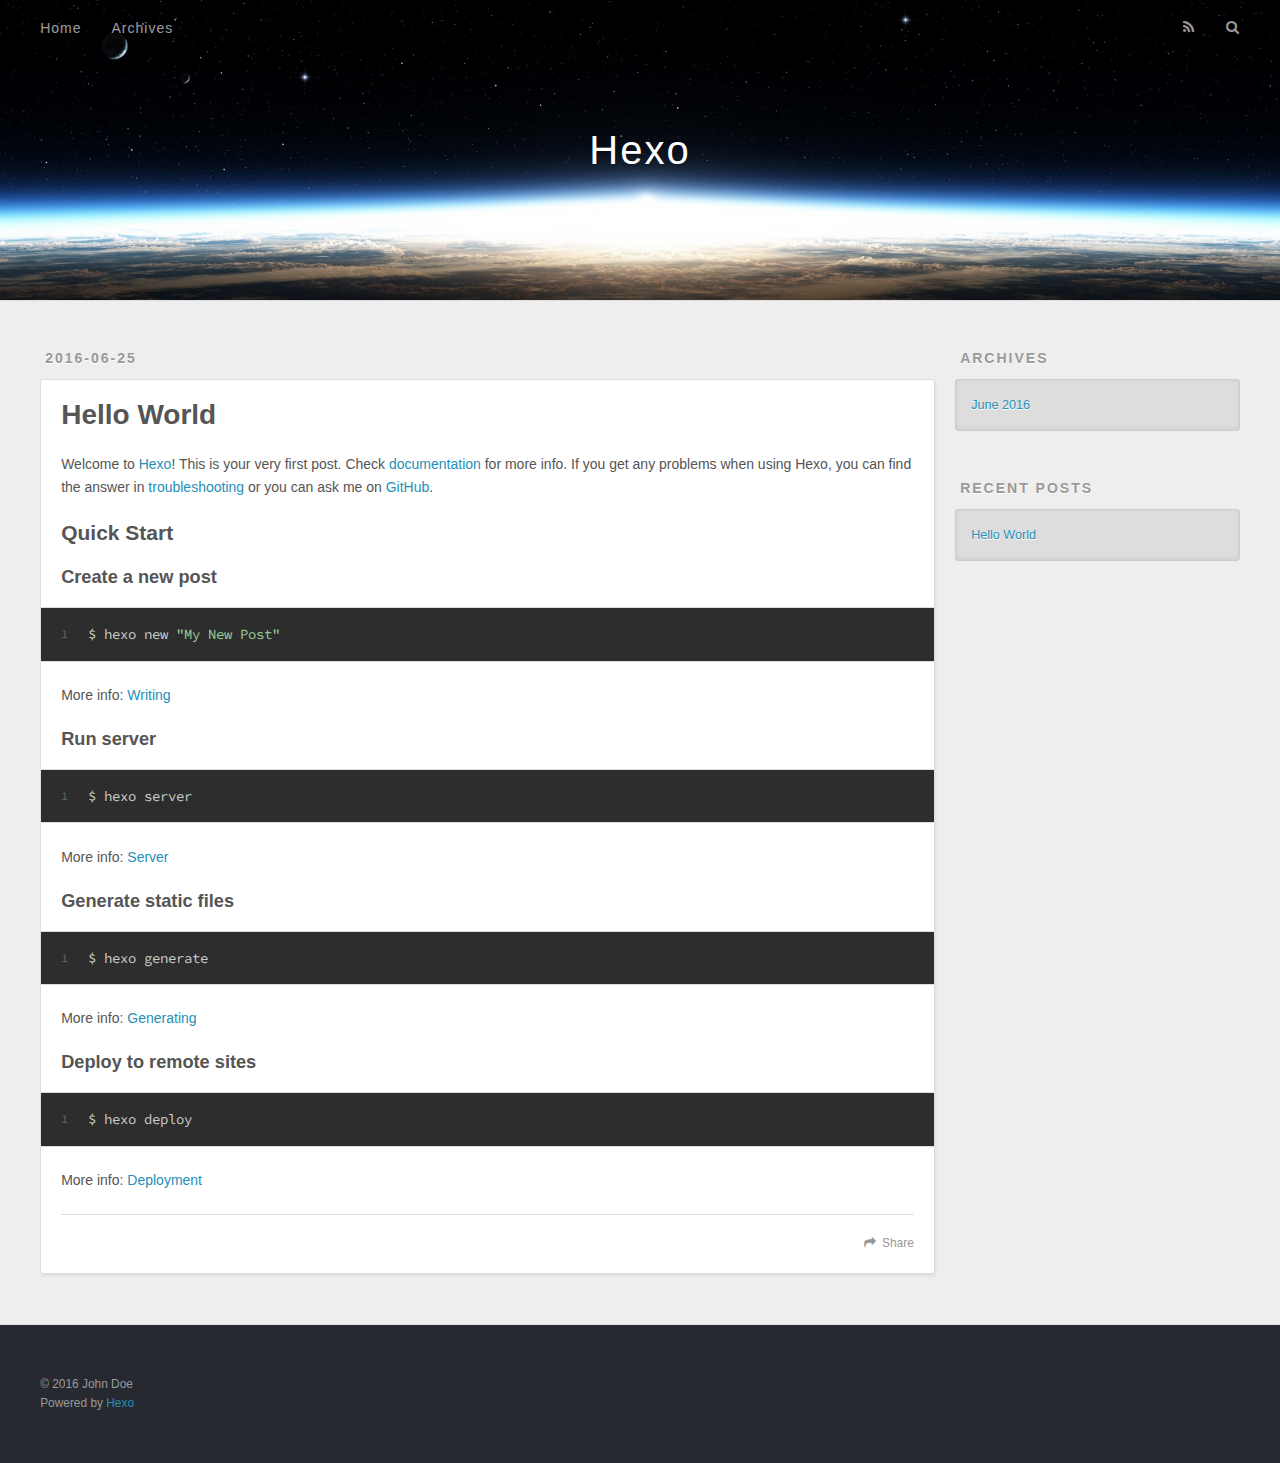
==== index.html @ 723fdaca "Site updated: 2016-07-12 15:46:30" ====
<!DOCTYPE html>
<html>
<head>
  <meta charset="utf-8">
  
  <title>Hexo</title>
  <meta name="viewport" content="width=device-width, initial-scale=1, maximum-scale=1">
  <meta name="description">
<meta property="og:type" content="website">
<meta property="og:title" content="Hexo">
<meta property="og:url" content="http://yoursite.com/index.html">
<meta property="og:site_name" content="Hexo">
<meta property="og:description">
<meta name="twitter:card" content="summary">
<meta name="twitter:title" content="Hexo">
<meta name="twitter:description">
  
    <link rel="alternate" href="/atom.xml" title="Hexo" type="application/atom+xml">
  
  
    <link rel="icon" href="/favicon.png">
  
  
    <link href="//fonts.googleapis.com/css?family=Source+Code+Pro" rel="stylesheet" type="text/css">
  
  <link rel="stylesheet" href="/css/style.css">
  

</head>

<body>
  <div id="container">
    <div id="wrap">
      <header id="header">
  <div id="banner"></div>
  <div id="header-outer" class="outer">
    <div id="header-title" class="inner">
      <h1 id="logo-wrap">
        <a href="/" id="logo">Hexo</a>
      </h1>
      
    </div>
    <div id="header-inner" class="inner">
      <nav id="main-nav">
        <a id="main-nav-toggle" class="nav-icon"></a>
        
          <a class="main-nav-link" href="/">Home</a>
        
          <a class="main-nav-link" href="/archives">Archives</a>
        
      </nav>
      <nav id="sub-nav">
        
          <a id="nav-rss-link" class="nav-icon" href="/atom.xml" title="RSS Feed"></a>
        
        <a id="nav-search-btn" class="nav-icon" title="Search"></a>
      </nav>
      <div id="search-form-wrap">
        <form action="//google.com/search" method="get" accept-charset="UTF-8" class="search-form"><input type="search" name="q" results="0" class="search-form-input" placeholder="Search"><button type="submit" class="search-form-submit">&#xF002;</button><input type="hidden" name="sitesearch" value="http://yoursite.com"></form>
      </div>
    </div>
  </div>
</header>
      <div class="outer">
        <section id="main">
  
    <article id="post-hello-world" class="article article-type-post" itemscope itemprop="blogPost">
  <div class="article-meta">
    <a href="/2016/06/25/hello-world/" class="article-date">
  <time datetime="2016-06-25T06:55:18.816Z" itemprop="datePublished">2016-06-25</time>
</a>
    
  </div>
  <div class="article-inner">
    
    
      <header class="article-header">
        
  
    <h1 itemprop="name">
      <a class="article-title" href="/2016/06/25/hello-world/">Hello World</a>
    </h1>
  

      </header>
    
    <div class="article-entry" itemprop="articleBody">
      
        <p>Welcome to <a href="https://hexo.io/" target="_blank" rel="external">Hexo</a>! This is your very first post. Check <a href="https://hexo.io/docs/" target="_blank" rel="external">documentation</a> for more info. If you get any problems when using Hexo, you can find the answer in <a href="https://hexo.io/docs/troubleshooting.html" target="_blank" rel="external">troubleshooting</a> or you can ask me on <a href="https://github.com/hexojs/hexo/issues" target="_blank" rel="external">GitHub</a>.</p>
<h2 id="Quick-Start"><a href="#Quick-Start" class="headerlink" title="Quick Start"></a>Quick Start</h2><h3 id="Create-a-new-post"><a href="#Create-a-new-post" class="headerlink" title="Create a new post"></a>Create a new post</h3><figure class="highlight bash"><table><tr><td class="gutter"><pre><span class="line">1</span><br></pre></td><td class="code"><pre><span class="line">$ hexo new <span class="string">"My New Post"</span></span><br></pre></td></tr></table></figure>
<p>More info: <a href="https://hexo.io/docs/writing.html" target="_blank" rel="external">Writing</a></p>
<h3 id="Run-server"><a href="#Run-server" class="headerlink" title="Run server"></a>Run server</h3><figure class="highlight bash"><table><tr><td class="gutter"><pre><span class="line">1</span><br></pre></td><td class="code"><pre><span class="line">$ hexo server</span><br></pre></td></tr></table></figure>
<p>More info: <a href="https://hexo.io/docs/server.html" target="_blank" rel="external">Server</a></p>
<h3 id="Generate-static-files"><a href="#Generate-static-files" class="headerlink" title="Generate static files"></a>Generate static files</h3><figure class="highlight bash"><table><tr><td class="gutter"><pre><span class="line">1</span><br></pre></td><td class="code"><pre><span class="line">$ hexo generate</span><br></pre></td></tr></table></figure>
<p>More info: <a href="https://hexo.io/docs/generating.html" target="_blank" rel="external">Generating</a></p>
<h3 id="Deploy-to-remote-sites"><a href="#Deploy-to-remote-sites" class="headerlink" title="Deploy to remote sites"></a>Deploy to remote sites</h3><figure class="highlight bash"><table><tr><td class="gutter"><pre><span class="line">1</span><br></pre></td><td class="code"><pre><span class="line">$ hexo deploy</span><br></pre></td></tr></table></figure>
<p>More info: <a href="https://hexo.io/docs/deployment.html" target="_blank" rel="external">Deployment</a></p>

      
    </div>
    <footer class="article-footer">
      <a data-url="http://yoursite.com/2016/06/25/hello-world/" data-id="ciputbupt0000lswdv1ekcnm7" class="article-share-link">Share</a>
      
      
    </footer>
  </div>
  
</article>


  

</section>
        
          <aside id="sidebar">
  
    

  
    

  
    
  
    
  <div class="widget-wrap">
    <h3 class="widget-title">Archives</h3>
    <div class="widget">
      <ul class="archive-list"><li class="archive-list-item"><a class="archive-list-link" href="/archives/2016/06/">June 2016</a></li></ul>
    </div>
  </div>


  
    
  <div class="widget-wrap">
    <h3 class="widget-title">Recent Posts</h3>
    <div class="widget">
      <ul>
        
          <li>
            <a href="/2016/06/25/hello-world/">Hello World</a>
          </li>
        
      </ul>
    </div>
  </div>

  
</aside>
        
      </div>
      <footer id="footer">
  
  <div class="outer">
    <div id="footer-info" class="inner">
      &copy; 2016 John Doe<br>
      Powered by <a href="http://hexo.io/" target="_blank">Hexo</a>
    </div>
  </div>
</footer>
    </div>
    <nav id="mobile-nav">
  
    <a href="/" class="mobile-nav-link">Home</a>
  
    <a href="/archives" class="mobile-nav-link">Archives</a>
  
</nav>
    

<script src="//ajax.googleapis.com/ajax/libs/jquery/2.0.3/jquery.min.js"></script>


  <link rel="stylesheet" href="/fancybox/jquery.fancybox.css">
  <script src="/fancybox/jquery.fancybox.pack.js"></script>


<script src="/js/script.js"></script>

  </div>
</body>
</html>
---- css/style.css ----
body {
  width: 100%;
}
body:before,
body:after {
  content: "";
  display: table;
}
body:after {
  clear: both;
}
html,
body,
div,
span,
applet,
object,
iframe,
h1,
h2,
h3,
h4,
h5,
h6,
p,
blockquote,
pre,
a,
abbr,
acronym,
address,
big,
cite,
code,
del,
dfn,
em,
img,
ins,
kbd,
q,
s,
samp,
small,
strike,
strong,
sub,
sup,
tt,
var,
dl,
dt,
dd,
ol,
ul,
li,
fieldset,
form,
label,
legend,
table,
caption,
tbody,
tfoot,
thead,
tr,
th,
td {
  margin: 0;
  padding: 0;
  border: 0;
  outline: 0;
  font-weight: inherit;
  font-style: inherit;
  font-family: inherit;
  font-size: 100%;
  vertical-align: baseline;
}
body {
  line-height: 1;
  color: #000;
  background: #fff;
}
ol,
ul {
  list-style: none;
}
table {
  border-collapse: separate;
  border-spacing: 0;
  vertical-align: middle;
}
caption,
th,
td {
  text-align: left;
  font-weight: normal;
  vertical-align: middle;
}
a img {
  border: none;
}
input,
button {
  margin: 0;
  padding: 0;
}
input::-moz-focus-inner,
button::-moz-focus-inner {
  border: 0;
  padding: 0;
}
@font-face {
  font-family: FontAwesome;
  font-style: normal;
  font-weight: normal;
  src: url("fonts/fontawesome-webfont.eot?v=#4.0.3");
  src: url("fonts/fontawesome-webfont.eot?#iefix&v=#4.0.3") format("embedded-opentype"), url("fonts/fontawesome-webfont.woff?v=#4.0.3") format("woff"), url("fonts/fontawesome-webfont.ttf?v=#4.0.3") format("truetype"), url("fonts/fontawesome-webfont.svg#fontawesomeregular?v=#4.0.3") format("svg");
}
html,
body,
#container {
  height: 100%;
}
body {
  background: #eee;
  font: 14px "Helvetica Neue", Helvetica, Arial, sans-serif;
  -webkit-text-size-adjust: 100%;
}
.outer {
  max-width: 1220px;
  margin: 0 auto;
  padding: 0 20px;
}
.outer:before,
.outer:after {
  content: "";
  display: table;
}
.outer:after {
  clear: both;
}
.inner {
  display: inline;
  float: left;
  width: 98.33333333333333%;
  margin: 0 0.833333333333333%;
}
.left,
.alignleft {
  float: left;
}
.right,
.alignright {
  float: right;
}
.clear {
  clear: both;
}
#container {
  position: relative;
}
.mobile-nav-on {
  overflow: hidden;
}
#wrap {
  height: 100%;
  width: 100%;
  position: absolute;
  top: 0;
  left: 0;
  -webkit-transition: 0.2s ease-out;
  -moz-transition: 0.2s ease-out;
  -ms-transition: 0.2s ease-out;
  transition: 0.2s ease-out;
  z-index: 1;
  background: #eee;
}
.mobile-nav-on #wrap {
  left: 280px;
}
@media screen and (min-width: 768px) {
  #main {
    display: inline;
    float: left;
    width: 73.33333333333333%;
    margin: 0 0.833333333333333%;
  }
}
.article-date,
.article-category-link,
.archive-year,
.widget-title {
  text-decoration: none;
  text-transform: uppercase;
  letter-spacing: 2px;
  color: #999;
  margin-bottom: 1em;
  margin-left: 5px;
  line-height: 1em;
  text-shadow: 0 1px #fff;
  font-weight: bold;
}
.article-inner,
.archive-article-inner {
  background: #fff;
  -webkit-box-shadow: 1px 2px 3px #ddd;
  box-shadow: 1px 2px 3px #ddd;
  border: 1px solid #ddd;
  -webkit-border-radius: 3px;
  border-radius: 3px;
}
.article-entry h1,
.widget h1 {
  font-size: 2em;
}
.article-entry h2,
.widget h2 {
  font-size: 1.5em;
}
.article-entry h3,
.widget h3 {
  font-size: 1.3em;
}
.article-entry h4,
.widget h4 {
  font-size: 1.2em;
}
.article-entry h5,
.widget h5 {
  font-size: 1em;
}
.article-entry h6,
.widget h6 {
  font-size: 1em;
  color: #999;
}
.article-entry hr,
.widget hr {
  border: 1px dashed #ddd;
}
.article-entry strong,
.widget strong {
  font-weight: bold;
}
.article-entry em,
.widget em,
.article-entry cite,
.widget cite {
  font-style: italic;
}
.article-entry sup,
.widget sup,
.article-entry sub,
.widget sub {
  font-size: 0.75em;
  line-height: 0;
  position: relative;
  vertical-align: baseline;
}
.article-entry sup,
.widget sup {
  top: -0.5em;
}
.article-entry sub,
.widget sub {
  bottom: -0.2em;
}
.article-entry small,
.widget small {
  font-size: 0.85em;
}
.article-entry acronym,
.widget acronym,
.article-entry abbr,
.widget abbr {
  border-bottom: 1px dotted;
}
.article-entry ul,
.widget ul,
.article-entry ol,
.widget ol,
.article-entry dl,
.widget dl {
  margin: 0 20px;
  line-height: 1.6em;
}
.article-entry ul ul,
.widget ul ul,
.article-entry ol ul,
.widget ol ul,
.article-entry ul ol,
.widget ul ol,
.article-entry ol ol,
.widget ol ol {
  margin-top: 0;
  margin-bottom: 0;
}
.article-entry ul,
.widget ul {
  list-style: disc;
}
.article-entry ol,
.widget ol {
  list-style: decimal;
}
.article-entry dt,
.widget dt {
  font-weight: bold;
}
#header {
  height: 300px;
  position: relative;
  border-bottom: 1px solid #ddd;
}
#header:before,
#header:after {
  content: "";
  position: absolute;
  left: 0;
  right: 0;
  height: 40px;
}
#header:before {
  top: 0;
  background: -webkit-linear-gradient(rgba(0,0,0,0.2), transparent);
  background: -moz-linear-gradient(rgba(0,0,0,0.2), transparent);
  background: -ms-linear-gradient(rgba(0,0,0,0.2), transparent);
  background: linear-gradient(rgba(0,0,0,0.2), transparent);
}
#header:after {
  bottom: 0;
  background: -webkit-linear-gradient(transparent, rgba(0,0,0,0.2));
  background: -moz-linear-gradient(transparent, rgba(0,0,0,0.2));
  background: -ms-linear-gradient(transparent, rgba(0,0,0,0.2));
  background: linear-gradient(transparent, rgba(0,0,0,0.2));
}
#header-outer {
  height: 100%;
  position: relative;
}
#header-inner {
  position: relative;
  overflow: hidden;
}
#banner {
  position: absolute;
  top: 0;
  left: 0;
  width: 100%;
  height: 100%;
  background: url("images/banner.jpg") center #000;
  -webkit-background-size: cover;
  -moz-background-size: cover;
  background-size: cover;
  z-index: -1;
}
#header-title {
  text-align: center;
  height: 40px;
  position: absolute;
  top: 50%;
  left: 0;
  margin-top: -20px;
}
#logo,
#subtitle {
  text-decoration: none;
  color: #fff;
  font-weight: 300;
  text-shadow: 0 1px 4px rgba(0,0,0,0.3);
}
#logo {
  font-size: 40px;
  line-height: 40px;
  letter-spacing: 2px;
}
#subtitle {
  font-size: 16px;
  line-height: 16px;
  letter-spacing: 1px;
}
#subtitle-wrap {
  margin-top: 16px;
}
#main-nav {
  float: left;
  margin-left: -15px;
}
.nav-icon,
.main-nav-link {
  float: left;
  color: #fff;
  opacity: 0.6;
  text-decoration: none;
  text-shadow: 0 1px rgba(0,0,0,0.2);
  -webkit-transition: opacity 0.2s;
  -moz-transition: opacity 0.2s;
  -ms-transition: opacity 0.2s;
  transition: opacity 0.2s;
  display: block;
  padding: 20px 15px;
}
.nav-icon:hover,
.main-nav-link:hover {
  opacity: 1;
}
.nav-icon {
  font-family: FontAwesome;
  text-align: center;
  font-size: 14px;
  width: 14px;
  height: 14px;
  padding: 20px 15px;
  position: relative;
  cursor: pointer;
}
.main-nav-link {
  font-weight: 300;
  letter-spacing: 1px;
}
@media screen and (max-width: 479px) {
  .main-nav-link {
    display: none;
  }
}
#main-nav-toggle {
  display: none;
}
#main-nav-toggle:before {
  content: "\f0c9";
}
@media screen and (max-width: 479px) {
  #main-nav-toggle {
    display: block;
  }
}
#sub-nav {
  float: right;
  margin-right: -15px;
}
#nav-rss-link:before {
  content: "\f09e";
}
#nav-search-btn:before {
  content: "\f002";
}
#search-form-wrap {
  position: absolute;
  top: 15px;
  width: 150px;
  height: 30px;
  right: -150px;
  opacity: 0;
  -webkit-transition: 0.2s ease-out;
  -moz-transition: 0.2s ease-out;
  -ms-transition: 0.2s ease-out;
  transition: 0.2s ease-out;
}
#search-form-wrap.on {
  opacity: 1;
  right: 0;
}
@media screen and (max-width: 479px) {
  #search-form-wrap {
    width: 100%;
    right: -100%;
  }
}
.search-form {
  position: absolute;
  top: 0;
  left: 0;
  right: 0;
  background: #fff;
  padding: 5px 15px;
  -webkit-border-radius: 15px;
  border-radius: 15px;
  -webkit-box-shadow: 0 0 10px rgba(0,0,0,0.3);
  box-shadow: 0 0 10px rgba(0,0,0,0.3);
}
.search-form-input {
  border: none;
  background: none;
  color: #555;
  width: 100%;
  font: 13px "Helvetica Neue", Helvetica, Arial, sans-serif;
  outline: none;
}
.search-form-input::-webkit-search-results-decoration,
.search-form-input::-webkit-search-cancel-button {
  -webkit-appearance: none;
}
.search-form-submit {
  position: absolute;
  top: 50%;
  right: 10px;
  margin-top: -7px;
  font: 13px FontAwesome;
  border: none;
  background: none;
  color: #bbb;
  cursor: pointer;
}
.search-form-submit:hover,
.search-form-submit:focus {
  color: #777;
}
.article {
  margin: 50px 0;
}
.article-inner {
  overflow: hidden;
}
.article-meta:before,
.article-meta:after {
  content: "";
  display: table;
}
.article-meta:after {
  clear: both;
}
.article-date {
  float: left;
}
.article-category {
  float: left;
  line-height: 1em;
  color: #ccc;
  text-shadow: 0 1px #fff;
  margin-left: 8px;
}
.article-category:before {
  content: "\2022";
}
.article-category-link {
  margin: 0 12px 1em;
}
.article-header {
  padding: 20px 20px 0;
}
.article-title {
  text-decoration: none;
  font-size: 2em;
  font-weight: bold;
  color: #555;
  line-height: 1.1em;
  -webkit-transition: color 0.2s;
  -moz-transition: color 0.2s;
  -ms-transition: color 0.2s;
  transition: color 0.2s;
}
a.article-title:hover {
  color: #258fb8;
}
.article-entry {
  color: #555;
  padding: 0 20px;
}
.article-entry:before,
.article-entry:after {
  content: "";
  display: table;
}
.article-entry:after {
  clear: both;
}
.article-entry p,
.article-entry table {
  line-height: 1.6em;
  margin: 1.6em 0;
}
.article-entry h1,
.article-entry h2,
.article-entry h3,
.article-entry h4,
.article-entry h5,
.article-entry h6 {
  font-weight: bold;
}
.article-entry h1,
.article-entry h2,
.article-entry h3,
.article-entry h4,
.article-entry h5,
.article-entry h6 {
  line-height: 1.1em;
  margin: 1.1em 0;
}
.article-entry a {
  color: #258fb8;
  text-decoration: none;
}
.article-entry a:hover {
  text-decoration: underline;
}
.article-entry ul,
.article-entry ol,
.article-entry dl {
  margin-top: 1.6em;
  margin-bottom: 1.6em;
}
.article-entry img,
.article-entry video {
  max-width: 100%;
  height: auto;
  display: block;
  margin: auto;
}
.article-entry iframe {
  border: none;
}
.article-entry table {
  width: 100%;
  border-collapse: collapse;
  border-spacing: 0;
}
.article-entry th {
  font-weight: bold;
  border-bottom: 3px solid #ddd;
  padding-bottom: 0.5em;
}
.article-entry td {
  border-bottom: 1px solid #ddd;
  padding: 10px 0;
}
.article-entry blockquote {
  font-family: Georgia, "Times New Roman", serif;
  font-size: 1.4em;
  margin: 1.6em 20px;
  text-align: center;
}
.article-entry blockquote footer {
  font-size: 14px;
  margin: 1.6em 0;
  font-family: "Helvetica Neue", Helvetica, Arial, sans-serif;
}
.article-entry blockquote footer cite:before {
  content: "—";
  padding: 0 0.5em;
}
.article-entry .pullquote {
  text-align: left;
  width: 45%;
  margin: 0;
}
.article-entry .pullquote.left {
  margin-left: 0.5em;
  margin-right: 1em;
}
.article-entry .pullquote.right {
  margin-right: 0.5em;
  margin-left: 1em;
}
.article-entry .caption {
  color: #999;
  display: block;
  font-size: 0.9em;
  margin-top: 0.5em;
  position: relative;
  text-align: center;
}
.article-entry .video-container {
  position: relative;
  padding-top: 56.25%;
  height: 0;
  overflow: hidden;
}
.article-entry .video-container iframe,
.article-entry .video-container object,
.article-entry .video-container embed {
  position: absolute;
  top: 0;
  left: 0;
  width: 100%;
  height: 100%;
  margin-top: 0;
}
.article-more-link a {
  display: inline-block;
  line-height: 1em;
  padding: 6px 15px;
  -webkit-border-radius: 15px;
  border-radius: 15px;
  background: #eee;
  color: #999;
  text-shadow: 0 1px #fff;
  text-decoration: none;
}
.article-more-link a:hover {
  background: #258fb8;
  color: #fff;
  text-decoration: none;
  text-shadow: 0 1px #1e7293;
}
.article-footer {
  font-size: 0.85em;
  line-height: 1.6em;
  border-top: 1px solid #ddd;
  padding-top: 1.6em;
  margin: 0 20px 20px;
}
.article-footer:before,
.article-footer:after {
  content: "";
  display: table;
}
.article-footer:after {
  clear: both;
}
.article-footer a {
  color: #999;
  text-decoration: none;
}
.article-footer a:hover {
  color: #555;
}
.article-tag-list-item {
  float: left;
  margin-right: 10px;
}
.article-tag-list-link:before {
  content: "#";
}
.article-comment-link {
  float: right;
}
.article-comment-link:before {
  content: "\f075";
  font-family: FontAwesome;
  padding-right: 8px;
}
.article-share-link {
  cursor: pointer;
  float: right;
  margin-left: 20px;
}
.article-share-link:before {
  content: "\f064";
  font-family: FontAwesome;
  padding-right: 6px;
}
#article-nav {
  position: relative;
}
#article-nav:before,
#article-nav:after {
  content: "";
  display: table;
}
#article-nav:after {
  clear: both;
}
@media screen and (min-width: 768px) {
  #article-nav {
    margin: 50px 0;
  }
  #article-nav:before {
    width: 8px;
    height: 8px;
    position: absolute;
    top: 50%;
    left: 50%;
    margin-top: -4px;
    margin-left: -4px;
    content: "";
    -webkit-border-radius: 50%;
    border-radius: 50%;
    background: #ddd;
    -webkit-box-shadow: 0 1px 2px #fff;
    box-shadow: 0 1px 2px #fff;
  }
}
.article-nav-link-wrap {
  text-decoration: none;
  text-shadow: 0 1px #fff;
  color: #999;
  -webkit-box-sizing: border-box;
  -moz-box-sizing: border-box;
  box-sizing: border-box;
  margin-top: 50px;
  text-align: center;
  display: block;
}
.article-nav-link-wrap:hover {
  color: #555;
}
@media screen and (min-width: 768px) {
  .article-nav-link-wrap {
    width: 50%;
    margin-top: 0;
  }
}
@media screen and (min-width: 768px) {
  #article-nav-newer {
    float: left;
    text-align: right;
    padding-right: 20px;
  }
}
@media screen and (min-width: 768px) {
  #article-nav-older {
    float: right;
    text-align: left;
    padding-left: 20px;
  }
}
.article-nav-caption {
  text-transform: uppercase;
  letter-spacing: 2px;
  color: #ddd;
  line-height: 1em;
  font-weight: bold;
}
#article-nav-newer .article-nav-caption {
  margin-right: -2px;
}
.article-nav-title {
  font-size: 0.85em;
  line-height: 1.6em;
  margin-top: 0.5em;
}
.article-share-box {
  position: absolute;
  display: none;
  background: #fff;
  -webkit-box-shadow: 1px 2px 10px rgba(0,0,0,0.2);
  box-shadow: 1px 2px 10px rgba(0,0,0,0.2);
  -webkit-border-radius: 3px;
  border-radius: 3px;
  margin-left: -145px;
  overflow: hidden;
  z-index: 1;
}
.article-share-box.on {
  display: block;
}
.article-share-input {
  width: 100%;
  background: none;
  -webkit-box-sizing: border-box;
  -moz-box-sizing: border-box;
  box-sizing: border-box;
  font: 14px "Helvetica Neue", Helvetica, Arial, sans-serif;
  padding: 0 15px;
  color: #555;
  outline: none;
  border: 1px solid #ddd;
  -webkit-border-radius: 3px 3px 0 0;
  border-radius: 3px 3px 0 0;
  height: 36px;
  line-height: 36px;
}
.article-share-links {
  background: #eee;
}
.article-share-links:before,
.article-share-links:after {
  content: "";
  display: table;
}
.article-share-links:after {
  clear: both;
}
.article-share-twitter,
.article-share-facebook,
.article-share-pinterest,
.article-share-google {
  width: 50px;
  height: 36px;
  display: block;
  float: left;
  position: relative;
  color: #999;
  text-shadow: 0 1px #fff;
}
.article-share-twitter:before,
.article-share-facebook:before,
.article-share-pinterest:before,
.article-share-google:before {
  font-size: 20px;
  font-family: FontAwesome;
  width: 20px;
  height: 20px;
  position: absolute;
  top: 50%;
  left: 50%;
  margin-top: -10px;
  margin-left: -10px;
  text-align: center;
}
.article-share-twitter:hover,
.article-share-facebook:hover,
.article-share-pinterest:hover,
.article-share-google:hover {
  color: #fff;
}
.article-share-twitter:before {
  content: "\f099";
}
.article-share-twitter:hover {
  background: #00aced;
  text-shadow: 0 1px #008abe;
}
.article-share-facebook:before {
  content: "\f09a";
}
.article-share-facebook:hover {
  background: #3b5998;
  text-shadow: 0 1px #2f477a;
}
.article-share-pinterest:before {
  content: "\f0d2";
}
.article-share-pinterest:hover {
  background: #cb2027;
  text-shadow: 0 1px #a21a1f;
}
.article-share-google:before {
  content: "\f0d5";
}
.article-share-google:hover {
  background: #dd4b39;
  text-shadow: 0 1px #be3221;
}
.article-gallery {
  background: #000;
  position: relative;
}
.article-gallery-photos {
  position: relative;
  overflow: hidden;
}
.article-gallery-img {
  display: none;
  max-width: 100%;
}
.article-gallery-img:first-child {
  display: block;
}
.article-gallery-img.loaded {
  position: absolute;
  display: block;
}
.article-gallery-img img {
  display: block;
  max-width: 100%;
  margin: 0 auto;
}
#comments {
  background: #fff;
  -webkit-box-shadow: 1px 2px 3px #ddd;
  box-shadow: 1px 2px 3px #ddd;
  padding: 20px;
  border: 1px solid #ddd;
  -webkit-border-radius: 3px;
  border-radius: 3px;
  margin: 50px 0;
}
#comments a {
  color: #258fb8;
}
.archives-wrap {
  margin: 50px 0;
}
.archives:before,
.archives:after {
  content: "";
  display: table;
}
.archives:after {
  clear: both;
}
.archive-year-wrap {
  margin-bottom: 1em;
}
.archives {
  -webkit-column-gap: 10px;
  -moz-column-gap: 10px;
  column-gap: 10px;
}
@media screen and (min-width: 480px) and (max-width: 767px) {
  .archives {
    -webkit-column-count: 2;
    -moz-column-count: 2;
    column-count: 2;
  }
}
@media screen and (min-width: 768px) {
  .archives {
    -webkit-column-count: 3;
    -moz-column-count: 3;
    column-count: 3;
  }
}
.archive-article {
  -webkit-column-break-inside: avoid;
  page-break-inside: avoid;
  overflow: hidden;
  break-inside: avoid-column;
}
.archive-article-inner {
  padding: 10px;
  margin-bottom: 15px;
}
.archive-article-title {
  text-decoration: none;
  font-weight: bold;
  color: #555;
  -webkit-transition: color 0.2s;
  -moz-transition: color 0.2s;
  -ms-transition: color 0.2s;
  transition: color 0.2s;
  line-height: 1.6em;
}
.archive-article-title:hover {
  color: #258fb8;
}
.archive-article-footer {
  margin-top: 1em;
}
.archive-article-date {
  color: #999;
  text-decoration: none;
  font-size: 0.85em;
  line-height: 1em;
  margin-bottom: 0.5em;
  display: block;
}
#page-nav {
  margin: 50px auto;
  background: #fff;
  -webkit-box-shadow: 1px 2px 3px #ddd;
  box-shadow: 1px 2px 3px #ddd;
  border: 1px solid #ddd;
  -webkit-border-radius: 3px;
  border-radius: 3px;
  text-align: center;
  color: #999;
  overflow: hidden;
}
#page-nav:before,
#page-nav:after {
  content: "";
  display: table;
}
#page-nav:after {
  clear: both;
}
#page-nav a,
#page-nav span {
  padding: 10px 20px;
  line-height: 1;
  height: 2ex;
}
#page-nav a {
  color: #999;
  text-decoration: none;
}
#page-nav a:hover {
  background: #999;
  color: #fff;
}
#page-nav .prev {
  float: left;
}
#page-nav .next {
  float: right;
}
#page-nav .page-number {
  display: inline-block;
}
@media screen and (max-width: 479px) {
  #page-nav .page-number {
    display: none;
  }
}
#page-nav .current {
  color: #555;
  font-weight: bold;
}
#page-nav .space {
  color: #ddd;
}
#footer {
  background: #262a30;
  padding: 50px 0;
  border-top: 1px solid #ddd;
  color: #999;
}
#footer a {
  color: #258fb8;
  text-decoration: none;
}
#footer a:hover {
  text-decoration: underline;
}
#footer-info {
  line-height: 1.6em;
  font-size: 0.85em;
}
.article-entry pre,
.article-entry .highlight {
  background: #2d2d2d;
  margin: 0 -20px;
  padding: 15px 20px;
  border-style: solid;
  border-color: #ddd;
  border-width: 1px 0;
  overflow: auto;
  color: #ccc;
  line-height: 22.400000000000002px;
}
.article-entry .highlight .gutter pre,
.article-entry .gist .gist-file .gist-data .line-numbers {
  color: #666;
  font-size: 0.85em;
}
.article-entry pre,
.article-entry code {
  font-family: "Source Code Pro", Consolas, Monaco, Menlo, Consolas, monospace;
}
.article-entry code {
  background: #eee;
  text-shadow: 0 1px #fff;
  padding: 0 0.3em;
}
.article-entry pre code {
  background: none;
  text-shadow: none;
  padding: 0;
}
.article-entry .highlight pre {
  border: none;
  margin: 0;
  padding: 0;
}
.article-entry .highlight table {
  margin: 0;
  width: auto;
}
.article-entry .highlight td {
  border: none;
  padding: 0;
}
.article-entry .highlight figcaption {
  font-size: 0.85em;
  color: #999;
  line-height: 1em;
  margin-bottom: 1em;
}
.article-entry .highlight figcaption:before,
.article-entry .highlight figcaption:after {
  content: "";
  display: table;
}
.article-entry .highlight figcaption:after {
  clear: both;
}
.article-entry .highlight figcaption a {
  float: right;
}
.article-entry .highlight .gutter pre {
  text-align: right;
  padding-right: 20px;
}
.article-entry .highlight .line {
  height: 22.400000000000002px;
}
.article-entry .highlight .line.marked {
  background: #515151;
}
.article-entry .gist {
  margin: 0 -20px;
  border-style: solid;
  border-color: #ddd;
  border-width: 1px 0;
  background: #2d2d2d;
  padding: 15px 20px 15px 0;
}
.article-entry .gist .gist-file {
  border: none;
  font-family: "Source Code Pro", Consolas, Monaco, Menlo, Consolas, monospace;
  margin: 0;
}
.article-entry .gist .gist-file .gist-data {
  background: none;
  border: none;
}
.article-entry .gist .gist-file .gist-data .line-numbers {
  background: none;
  border: none;
  padding: 0 20px 0 0;
}
.article-entry .gist .gist-file .gist-data .line-data {
  padding: 0 !important;
}
.article-entry .gist .gist-file .highlight {
  margin: 0;
  padding: 0;
  border: none;
}
.article-entry .gist .gist-file .gist-meta {
  background: #2d2d2d;
  color: #999;
  font: 0.85em "Helvetica Neue", Helvetica, Arial, sans-serif;
  text-shadow: 0 0;
  padding: 0;
  margin-top: 1em;
  margin-left: 20px;
}
.article-entry .gist .gist-file .gist-meta a {
  color: #258fb8;
  font-weight: normal;
}
.article-entry .gist .gist-file .gist-meta a:hover {
  text-decoration: underline;
}
pre .comment,
pre .title {
  color: #999;
}
pre .variable,
pre .attribute,
pre .tag,
pre .regexp,
pre .ruby .constant,
pre .xml .tag .title,
pre .xml .pi,
pre .xml .doctype,
pre .html .doctype,
pre .css .id,
pre .css .class,
pre .css .pseudo {
  color: #f2777a;
}
pre .number,
pre .preprocessor,
pre .built_in,
pre .literal,
pre .params,
pre .constant {
  color: #f99157;
}
pre .class,
pre .ruby .class .title,
pre .css .rules .attribute {
  color: #9c9;
}
pre .string,
pre .value,
pre .inheritance,
pre .header,
pre .ruby .symbol,
pre .xml .cdata {
  color: #9c9;
}
pre .css .hexcolor {
  color: #6cc;
}
pre .function,
pre .python .decorator,
pre .python .title,
pre .ruby .function .title,
pre .ruby .title .keyword,
pre .perl .sub,
pre .javascript .title,
pre .coffeescript .title {
  color: #69c;
}
pre .keyword,
pre .javascript .function {
  color: #c9c;
}
@media screen and (max-width: 479px) {
  #mobile-nav {
    position: absolute;
    top: 0;
    left: 0;
    width: 280px;
    height: 100%;
    background: #191919;
    border-right: 1px solid #fff;
  }
}
@media screen and (max-width: 479px) {
  .mobile-nav-link {
    display: block;
    color: #999;
    text-decoration: none;
    padding: 15px 20px;
    font-weight: bold;
  }
  .mobile-nav-link:hover {
    color: #fff;
  }
}
@media screen and (min-width: 768px) {
  #sidebar {
    display: inline;
    float: left;
    width: 23.333333333333332%;
    margin: 0 0.833333333333333%;
  }
}
.widget-wrap {
  margin: 50px 0;
}
.widget {
  color: #777;
  text-shadow: 0 1px #fff;
  background: #ddd;
  -webkit-box-shadow: 0 -1px 4px #ccc inset;
  box-shadow: 0 -1px 4px #ccc inset;
  border: 1px solid #ccc;
  padding: 15px;
  -webkit-border-radius: 3px;
  border-radius: 3px;
}
.widget a {
  color: #258fb8;
  text-decoration: none;
}
.widget a:hover {
  text-decoration: underline;
}
.widget ul ul,
.widget ol ul,
.widget dl ul,
.widget ul ol,
.widget ol ol,
.widget dl ol,
.widget ul dl,
.widget ol dl,
.widget dl dl {
  margin-left: 15px;
  list-style: disc;
}
.widget {
  line-height: 1.6em;
  word-wrap: break-word;
  font-size: 0.9em;
}
.widget ul,
.widget ol {
  list-style: none;
  margin: 0;
}
.widget ul ul,
.widget ol ul,
.widget ul ol,
.widget ol ol {
  margin: 0 20px;
}
.widget ul ul,
.widget ol ul {
  list-style: disc;
}
.widget ul ol,
.widget ol ol {
  list-style: decimal;
}
.category-list-count,
.tag-list-count,
.archive-list-count {
  padding-left: 5px;
  color: #999;
  font-size: 0.85em;
}
.category-list-count:before,
.tag-list-count:before,
.archive-list-count:before {
  content: "(";
}
.category-list-count:after,
.tag-list-count:after,
.archive-list-count:after {
  content: ")";
}
.tagcloud a {
  margin-right: 5px;
  display: inline-block;
}
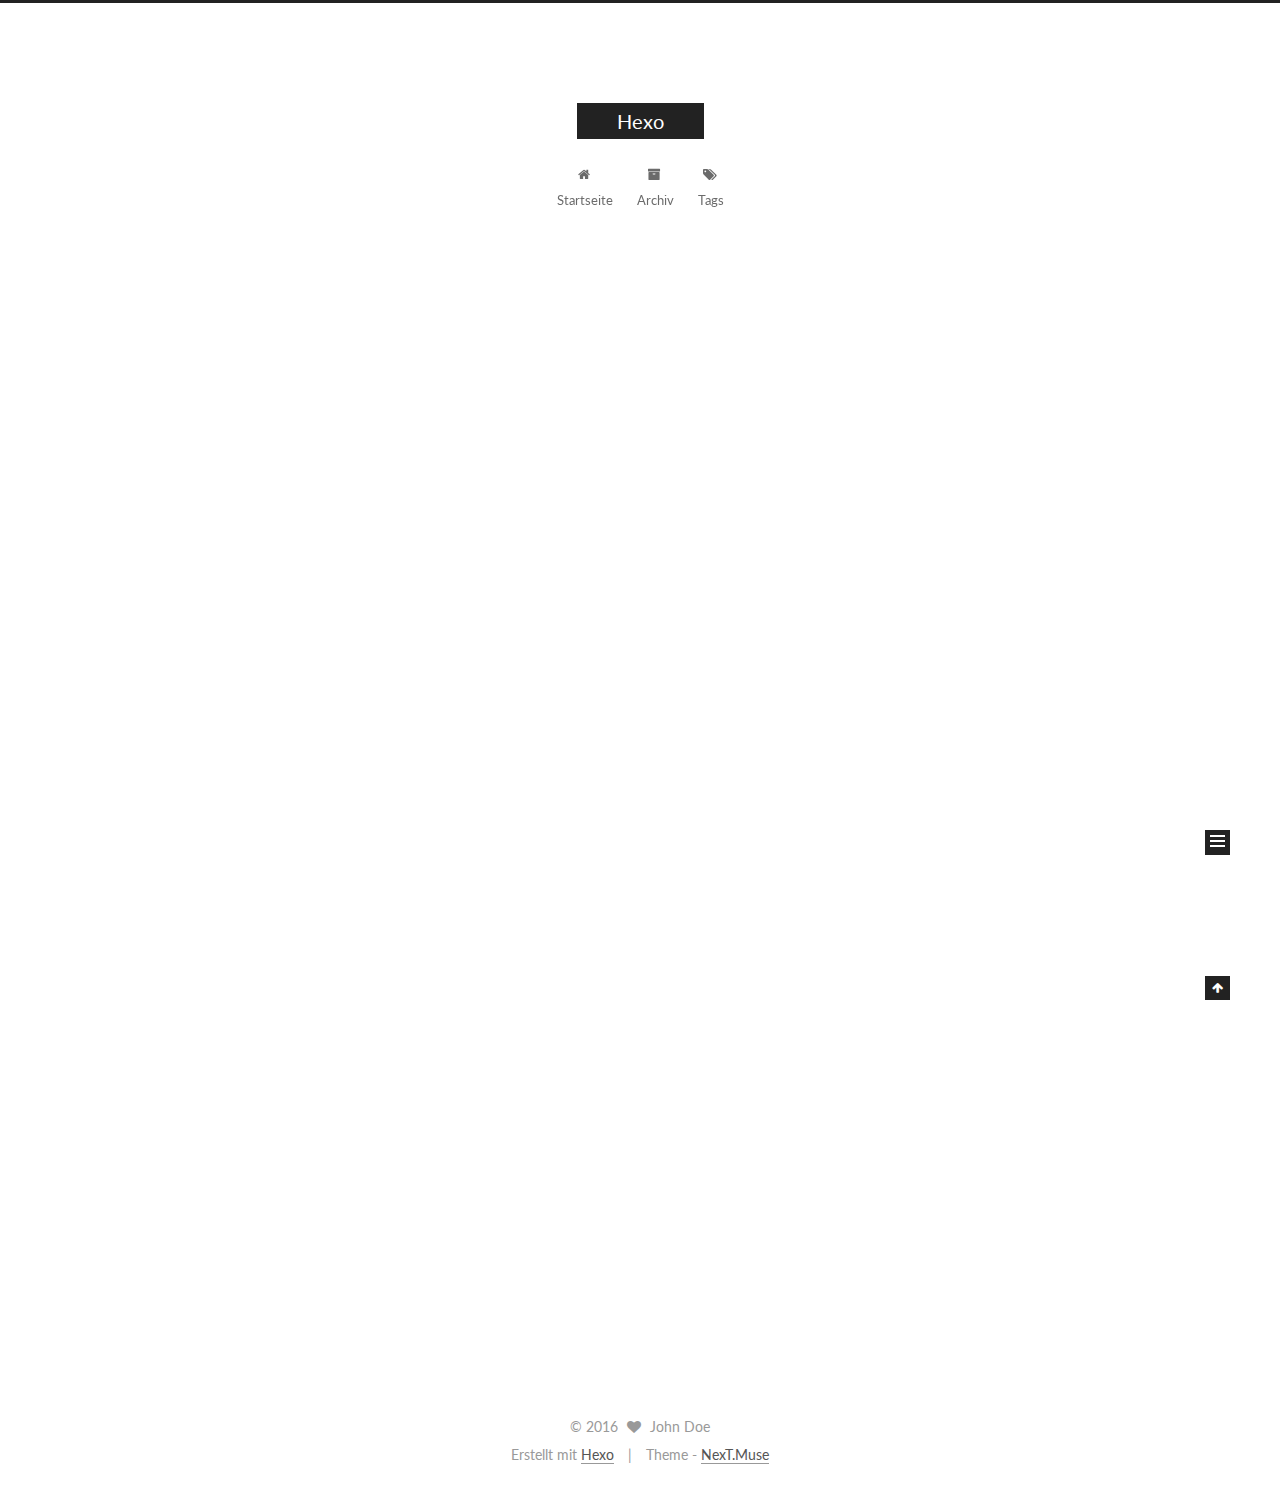
==== commit 5fb158bc: "Site updated: 2016-07-12 16:03:24" ====
--- a/index.html
+++ b/index.html
@@ -1,11 +1,90 @@
-<!DOCTYPE html>
-<html>
+<!doctype html>
+
+
+
+  
+
+
+<html class="theme-next muse use-motion">
 <head>
-  <meta charset="utf-8">
-  
-  <title>Hexo</title>
-  <meta name="viewport" content="width=device-width, initial-scale=1, maximum-scale=1">
-  <meta name="description">
+  <meta charset="UTF-8"/>
+<meta http-equiv="X-UA-Compatible" content="IE=edge,chrome=1" />
+<meta name="viewport" content="width=device-width, initial-scale=1, maximum-scale=1"/>
+
+
+
+<meta http-equiv="Cache-Control" content="no-transform" />
+<meta http-equiv="Cache-Control" content="no-siteapp" />
+
+
+
+
+
+
+
+
+
+
+
+
+  
+  
+  <link href="/vendors/fancybox/source/jquery.fancybox.css?v=2.1.5" rel="stylesheet" type="text/css" />
+
+
+
+
+  
+  
+  
+  
+
+  
+    
+    
+  
+
+  
+
+  
+
+  
+
+  
+
+  
+    
+    
+    <link href="//fonts.googleapis.com/css?family=Lato:300,300italic,400,400italic,700,700italic&subset=latin,latin-ext" rel="stylesheet" type="text/css">
+  
+
+
+
+
+
+
+<link href="/vendors/font-awesome/css/font-awesome.min.css?v=4.4.0" rel="stylesheet" type="text/css" />
+
+<link href="/css/main.css?v=5.0.1" rel="stylesheet" type="text/css" />
+
+
+  <meta name="keywords" content="Hexo, NexT" />
+
+
+
+
+
+
+
+
+  <link rel="shortcut icon" type="image/x-icon" href="/favicon.ico?v=5.0.1" />
+
+
+
+
+
+
+<meta name="description">
 <meta property="og:type" content="website">
 <meta property="og:title" content="Hexo">
 <meta property="og:url" content="http://yoursite.com/index.html">
@@ -14,79 +93,196 @@
 <meta name="twitter:card" content="summary">
 <meta name="twitter:title" content="Hexo">
 <meta name="twitter:description">
-  
-    <link rel="alternate" href="/atom.xml" title="Hexo" type="application/atom+xml">
-  
-  
-    <link rel="icon" href="/favicon.png">
-  
-  
-    <link href="//fonts.googleapis.com/css?family=Source+Code+Pro" rel="stylesheet" type="text/css">
-  
-  <link rel="stylesheet" href="/css/style.css">
-  
-
+
+
+
+<script type="text/javascript" id="hexo.configuration">
+  var NexT = window.NexT || {};
+  var CONFIG = {
+    scheme: 'Muse',
+    sidebar: {"position":"left","display":"post"},
+    fancybox: true,
+    motion: true,
+    duoshuo: {
+      userId: 0,
+      author: 'Author'
+    }
+  };
+</script>
+
+
+
+
+  <link rel="canonical" href="http://yoursite.com/"/>
+
+  <title> Hexo </title>
 </head>
 
-<body>
-  <div id="container">
-    <div id="wrap">
-      <header id="header">
-  <div id="banner"></div>
-  <div id="header-outer" class="outer">
-    <div id="header-title" class="inner">
-      <h1 id="logo-wrap">
-        <a href="/" id="logo">Hexo</a>
-      </h1>
-      
-    </div>
-    <div id="header-inner" class="inner">
-      <nav id="main-nav">
-        <a id="main-nav-toggle" class="nav-icon"></a>
-        
-          <a class="main-nav-link" href="/">Home</a>
-        
-          <a class="main-nav-link" href="/archives">Archives</a>
-        
-      </nav>
-      <nav id="sub-nav">
-        
-          <a id="nav-rss-link" class="nav-icon" href="/atom.xml" title="RSS Feed"></a>
-        
-        <a id="nav-search-btn" class="nav-icon" title="Search"></a>
-      </nav>
-      <div id="search-form-wrap">
-        <form action="//google.com/search" method="get" accept-charset="UTF-8" class="search-form"><input type="search" name="q" results="0" class="search-form-input" placeholder="Search"><button type="submit" class="search-form-submit">&#xF002;</button><input type="hidden" name="sitesearch" value="http://yoursite.com"></form>
-      </div>
-    </div>
+<body itemscope itemtype="http://schema.org/WebPage" lang="">
+
+  
+
+
+
+
+
+
+
+
+
+
+  
+  
+    
+  
+
+  <div class="container one-collumn sidebar-position-left 
+   page-home 
+ ">
+    <div class="headband"></div>
+
+    <header id="header" class="header" itemscope itemtype="http://schema.org/WPHeader">
+      <div class="header-inner"><div class="site-meta ">
+  
+
+  <div class="custom-logo-site-title">
+    <a href="/"  class="brand" rel="start">
+      <span class="logo-line-before"><i></i></span>
+      <span class="site-title">Hexo</span>
+      <span class="logo-line-after"><i></i></span>
+    </a>
   </div>
-</header>
-      <div class="outer">
-        <section id="main">
-  
-    <article id="post-hello-world" class="article article-type-post" itemscope itemprop="blogPost">
-  <div class="article-meta">
-    <a href="/2016/06/25/hello-world/" class="article-date">
-  <time datetime="2016-06-25T06:55:18.816Z" itemprop="datePublished">2016-06-25</time>
-</a>
-    
-  </div>
-  <div class="article-inner">
-    
-    
-      <header class="article-header">
-        
-  
-    <h1 itemprop="name">
-      <a class="article-title" href="/2016/06/25/hello-world/">Hello World</a>
-    </h1>
-  
-
+  <p class="site-subtitle"></p>
+</div>
+
+<div class="site-nav-toggle">
+  <button>
+    <span class="btn-bar"></span>
+    <span class="btn-bar"></span>
+    <span class="btn-bar"></span>
+  </button>
+</div>
+
+<nav class="site-nav">
+  
+
+  
+    <ul id="menu" class="menu">
+      
+        
+        <li class="menu-item menu-item-home">
+          <a href="/" rel="section">
+            
+              <i class="menu-item-icon fa fa-fw fa-home"></i> <br />
+            
+            Startseite
+          </a>
+        </li>
+      
+        
+        <li class="menu-item menu-item-archives">
+          <a href="/archives" rel="section">
+            
+              <i class="menu-item-icon fa fa-fw fa-archive"></i> <br />
+            
+            Archiv
+          </a>
+        </li>
+      
+        
+        <li class="menu-item menu-item-tags">
+          <a href="/tags" rel="section">
+            
+              <i class="menu-item-icon fa fa-fw fa-tags"></i> <br />
+            
+            Tags
+          </a>
+        </li>
+      
+
+      
+    </ul>
+  
+
+  
+</nav>
+
+ </div>
+    </header>
+
+    <main id="main" class="main">
+      <div class="main-inner">
+        <div class="content-wrap">
+          <div id="content" class="content">
+            
+  <section id="posts" class="posts-expand">
+    
+      
+
+  
+  
+
+  
+  
+  
+
+  <article class="post post-type-normal " itemscope itemtype="http://schema.org/Article">
+
+    
+      <header class="post-header">
+
+        
+        
+          <h1 class="post-title" itemprop="name headline">
+            
+            
+              
+                
+                <a class="post-title-link" href="/2016/06/25/hello-world/" itemprop="url">
+                  Hello World
+                </a>
+              
+            
+          </h1>
+        
+
+        <div class="post-meta">
+          <span class="post-time">
+            <span class="post-meta-item-icon">
+              <i class="fa fa-calendar-o"></i>
+            </span>
+            <span class="post-meta-item-text">Veröffentlicht am</span>
+            <time itemprop="dateCreated" datetime="2016-06-25T14:55:18+08:00" content="2016-06-25">
+              2016-06-25
+            </time>
+          </span>
+
+          
+
+          
+            
+          
+
+          
+
+          
+          
+
+          
+        </div>
       </header>
     
-    <div class="article-entry" itemprop="articleBody">
-      
-        <p>Welcome to <a href="https://hexo.io/" target="_blank" rel="external">Hexo</a>! This is your very first post. Check <a href="https://hexo.io/docs/" target="_blank" rel="external">documentation</a> for more info. If you get any problems when using Hexo, you can find the answer in <a href="https://hexo.io/docs/troubleshooting.html" target="_blank" rel="external">troubleshooting</a> or you can ask me on <a href="https://github.com/hexojs/hexo/issues" target="_blank" rel="external">GitHub</a>.</p>
+
+
+    <div class="post-body" itemprop="articleBody">
+
+      
+      
+
+      
+        
+          
+            <p>Welcome to <a href="https://hexo.io/" target="_blank" rel="external">Hexo</a>! This is your very first post. Check <a href="https://hexo.io/docs/" target="_blank" rel="external">documentation</a> for more info. If you get any problems when using Hexo, you can find the answer in <a href="https://hexo.io/docs/troubleshooting.html" target="_blank" rel="external">troubleshooting</a> or you can ask me on <a href="https://github.com/hexojs/hexo/issues" target="_blank" rel="external">GitHub</a>.</p>
 <h2 id="Quick-Start"><a href="#Quick-Start" class="headerlink" title="Quick Start"></a>Quick Start</h2><h3 id="Create-a-new-post"><a href="#Create-a-new-post" class="headerlink" title="Create a new post"></a>Create a new post</h3><figure class="highlight bash"><table><tr><td class="gutter"><pre><span class="line">1</span><br></pre></td><td class="code"><pre><span class="line">$ hexo new <span class="string">"My New Post"</span></span><br></pre></td></tr></table></figure>
 <p>More info: <a href="https://hexo.io/docs/writing.html" target="_blank" rel="external">Writing</a></p>
 <h3 id="Run-server"><a href="#Run-server" class="headerlink" title="Run server"></a>Run server</h3><figure class="highlight bash"><table><tr><td class="gutter"><pre><span class="line">1</span><br></pre></td><td class="code"><pre><span class="line">$ hexo server</span><br></pre></td></tr></table></figure>
@@ -96,88 +292,220 @@
 <h3 id="Deploy-to-remote-sites"><a href="#Deploy-to-remote-sites" class="headerlink" title="Deploy to remote sites"></a>Deploy to remote sites</h3><figure class="highlight bash"><table><tr><td class="gutter"><pre><span class="line">1</span><br></pre></td><td class="code"><pre><span class="line">$ hexo deploy</span><br></pre></td></tr></table></figure>
 <p>More info: <a href="https://hexo.io/docs/deployment.html" target="_blank" rel="external">Deployment</a></p>
 
+          
+        
       
     </div>
-    <footer class="article-footer">
-      <a data-url="http://yoursite.com/2016/06/25/hello-world/" data-id="ciputbupt0000lswdv1ekcnm7" class="article-share-link">Share</a>
-      
+
+    <div>
+      
+    </div>
+
+    <div>
+      
+    </div>
+
+    <footer class="post-footer">
+      
+
+      
+
+      
+      
+        <div class="post-eof"></div>
       
     </footer>
-  </div>
-  
-</article>
-
-
-  
-
-</section>
-        
-          <aside id="sidebar">
-  
-    
-
-  
-    
-
-  
-    
-  
-    
-  <div class="widget-wrap">
-    <h3 class="widget-title">Archives</h3>
-    <div class="widget">
-      <ul class="archive-list"><li class="archive-list-item"><a class="archive-list-link" href="/archives/2016/06/">June 2016</a></li></ul>
+  </article>
+
+
+    
+  </section>
+
+  
+
+
+          </div>
+          
+
+
+          
+
+        </div>
+        
+          
+  
+  <div class="sidebar-toggle">
+    <div class="sidebar-toggle-line-wrap">
+      <span class="sidebar-toggle-line sidebar-toggle-line-first"></span>
+      <span class="sidebar-toggle-line sidebar-toggle-line-middle"></span>
+      <span class="sidebar-toggle-line sidebar-toggle-line-last"></span>
     </div>
   </div>
 
-
-  
-    
-  <div class="widget-wrap">
-    <h3 class="widget-title">Recent Posts</h3>
-    <div class="widget">
-      <ul>
-        
-          <li>
-            <a href="/2016/06/25/hello-world/">Hello World</a>
-          </li>
-        
-      </ul>
+  <aside id="sidebar" class="sidebar">
+    <div class="sidebar-inner">
+
+      
+
+      
+
+      <section class="site-overview sidebar-panel  sidebar-panel-active ">
+        <div class="site-author motion-element" itemprop="author" itemscope itemtype="http://schema.org/Person">
+          <img class="site-author-image" itemprop="image"
+               src="/images/avatar.gif"
+               alt="John Doe" />
+          <p class="site-author-name" itemprop="name">John Doe</p>
+          <p class="site-description motion-element" itemprop="description"></p>
+        </div>
+        <nav class="site-state motion-element">
+          <div class="site-state-item site-state-posts">
+            <a href="/archives">
+              <span class="site-state-item-count">1</span>
+              <span class="site-state-item-name">Artikel</span>
+            </a>
+          </div>
+
+          
+
+          
+
+        </nav>
+
+        
+
+        <div class="links-of-author motion-element">
+          
+        </div>
+
+        
+        
+
+        
+        
+
+      </section>
+
+      
+
+    </div>
+  </aside>
+
+
+        
+      </div>
+    </main>
+
+    <footer id="footer" class="footer">
+      <div class="footer-inner">
+        <div class="copyright" >
+  
+  &copy; 
+  <span itemprop="copyrightYear">2016</span>
+  <span class="with-love">
+    <i class="fa fa-heart"></i>
+  </span>
+  <span class="author" itemprop="copyrightHolder">John Doe</span>
+</div>
+
+<div class="powered-by">
+  Erstellt mit  <a class="theme-link" href="http://hexo.io">Hexo</a>
+</div>
+
+<div class="theme-info">
+  Theme -
+  <a class="theme-link" href="https://github.com/iissnan/hexo-theme-next">
+    NexT.Muse
+  </a>
+</div>
+
+        
+
+        
+      </div>
+    </footer>
+
+    <div class="back-to-top">
+      <i class="fa fa-arrow-up"></i>
     </div>
   </div>
 
   
-</aside>
-        
-      </div>
-      <footer id="footer">
-  
-  <div class="outer">
-    <div id="footer-info" class="inner">
-      &copy; 2016 John Doe<br>
-      Powered by <a href="http://hexo.io/" target="_blank">Hexo</a>
-    </div>
-  </div>
-</footer>
-    </div>
-    <nav id="mobile-nav">
-  
-    <a href="/" class="mobile-nav-link">Home</a>
-  
-    <a href="/archives" class="mobile-nav-link">Archives</a>
-  
-</nav>
-    
-
-<script src="//ajax.googleapis.com/ajax/libs/jquery/2.0.3/jquery.min.js"></script>
-
-
-  <link rel="stylesheet" href="/fancybox/jquery.fancybox.css">
-  <script src="/fancybox/jquery.fancybox.pack.js"></script>
-
-
-<script src="/js/script.js"></script>
-
-  </div>
+
+<script type="text/javascript">
+  if (Object.prototype.toString.call(window.Promise) !== '[object Function]') {
+    window.Promise = null;
+  }
+</script>
+
+
+
+
+
+
+
+
+
+  
+
+
+
+  
+  <script type="text/javascript" src="/vendors/jquery/index.js?v=2.1.3"></script>
+
+  
+  <script type="text/javascript" src="/vendors/fastclick/lib/fastclick.min.js?v=1.0.6"></script>
+
+  
+  <script type="text/javascript" src="/vendors/jquery_lazyload/jquery.lazyload.js?v=1.9.7"></script>
+
+  
+  <script type="text/javascript" src="/vendors/velocity/velocity.min.js?v=1.2.1"></script>
+
+  
+  <script type="text/javascript" src="/vendors/velocity/velocity.ui.min.js?v=1.2.1"></script>
+
+  
+  <script type="text/javascript" src="/vendors/fancybox/source/jquery.fancybox.pack.js?v=2.1.5"></script>
+
+
+  
+
+
+  <script type="text/javascript" src="/js/src/utils.js?v=5.0.1"></script>
+
+  <script type="text/javascript" src="/js/src/motion.js?v=5.0.1"></script>
+
+
+
+  
+  
+
+  
+
+  
+
+
+  <script type="text/javascript" src="/js/src/bootstrap.js?v=5.0.1"></script>
+
+
+
+  
+
+
+
+  
+
+
+
+
+  
+  
+
+  
+
+  
+
+  
+
 </body>
-</html>+</html>
--- a/css/main.css
+++ b/css/main.css
@@ -0,0 +1,2182 @@
+/* normalize.css v3.0.2 | MIT License | git.io/normalize */
+html {
+  font-family: sans-serif; /* 1 */
+  -ms-text-size-adjust: 100%; /* 2 */
+  -webkit-text-size-adjust: 100%; /* 2 */
+}
+body {
+  margin: 0;
+}
+article,
+aside,
+details,
+figcaption,
+figure,
+footer,
+header,
+hgroup,
+main,
+menu,
+nav,
+section,
+summary {
+  display: block;
+}
+audio,
+canvas,
+progress,
+video {
+  display: inline-block; /* 1 */
+  vertical-align: baseline; /* 2 */
+}
+audio:not([controls]) {
+  display: none;
+  height: 0;
+}
+[hidden],
+template {
+  display: none;
+}
+a {
+  background-color: transparent;
+}
+a:active,
+a:hover {
+  outline: 0;
+}
+abbr[title] {
+  border-bottom: 1px dotted;
+}
+b,
+strong {
+  font-weight: bold;
+}
+dfn {
+  font-style: italic;
+}
+h1 {
+  font-size: 2em;
+  margin: 0.67em 0;
+}
+mark {
+  background: #ff0;
+  color: #000;
+}
+small {
+  font-size: 80%;
+}
+sub,
+sup {
+  font-size: 75%;
+  line-height: 0;
+  position: relative;
+  vertical-align: baseline;
+}
+sup {
+  top: -0.5em;
+}
+sub {
+  bottom: -0.25em;
+}
+img {
+  border: 0;
+}
+svg:not(:root) {
+  overflow: hidden;
+}
+figure {
+  margin: 1em 40px;
+}
+hr {
+  -moz-box-sizing: content-box;
+  box-sizing: content-box;
+  height: 0;
+}
+pre {
+  overflow: auto;
+}
+code,
+kbd,
+pre,
+samp {
+  font-family: monospace, monospace;
+  font-size: 1em;
+}
+button,
+input,
+optgroup,
+select,
+textarea {
+  color: inherit; /* 1 */
+  font: inherit; /* 2 */
+  margin: 0; /* 3 */
+}
+button {
+  overflow: visible;
+}
+button,
+select {
+  text-transform: none;
+}
+button,
+html input[type="button"],
+input[type="reset"],
+input[type="submit"] {
+  -webkit-appearance: button; /* 2 */
+  cursor: pointer; /* 3 */
+}
+button[disabled],
+html input[disabled] {
+  cursor: default;
+}
+button::-moz-focus-inner,
+input::-moz-focus-inner {
+  border: 0;
+  padding: 0;
+}
+input {
+  line-height: normal;
+}
+input[type="checkbox"],
+input[type="radio"] {
+  box-sizing: border-box; /* 1 */
+  padding: 0; /* 2 */
+}
+input[type="number"]::-webkit-inner-spin-button,
+input[type="number"]::-webkit-outer-spin-button {
+  height: auto;
+}
+input[type="search"] {
+  -webkit-appearance: textfield; /* 1 */
+  -moz-box-sizing: content-box;
+  -webkit-box-sizing: content-box; /* 2 */
+  box-sizing: content-box;
+}
+input[type="search"]::-webkit-search-cancel-button,
+input[type="search"]::-webkit-search-decoration {
+  -webkit-appearance: none;
+}
+fieldset {
+  border: 1px solid #c0c0c0;
+  margin: 0 2px;
+  padding: 0.35em 0.625em 0.75em;
+}
+legend {
+  border: 0; /* 1 */
+  padding: 0; /* 2 */
+}
+textarea {
+  overflow: auto;
+}
+optgroup {
+  font-weight: bold;
+}
+table {
+  border-collapse: collapse;
+  border-spacing: 0;
+}
+td,
+th {
+  padding: 0;
+}
+::selection {
+  background: #262a30;
+  color: #fff;
+}
+body {
+  position: relative;
+  font-family: 'Lato', "PingFang SC", "Microsoft YaHei", sans-serif;
+  font-size: 14px;
+  line-height: 2;
+  color: #555;
+  background: #fff;
+}
+@media (max-width: 767px) {
+  body {
+    padding-right: 0 !important;
+  }
+}
+@media (min-width: 768px) and (max-width: 991px) {
+  body {
+    padding-right: 0 !important;
+  }
+}
+@media (min-width: 1600px) {
+  body {
+    font-size: 16px;
+  }
+}
+h1,
+h2,
+h3,
+h4,
+h5,
+h6 {
+  margin: 0;
+  padding: 0;
+  font-weight: bold;
+  line-height: 1.5;
+  font-family: 'Lato', "PingFang SC", "Microsoft YaHei", sans-serif;
+}
+h2,
+h3,
+h4,
+h5,
+h6 {
+  margin: 20px 0 15px;
+}
+h1 {
+  font-size: 22px;
+}
+@media (max-width: 767px) {
+  h1 {
+    font-size: 18px;
+  }
+}
+h2 {
+  font-size: 20px;
+}
+@media (max-width: 767px) {
+  h2 {
+    font-size: 16px;
+  }
+}
+h3 {
+  font-size: 18px;
+}
+@media (max-width: 767px) {
+  h3 {
+    font-size: 14px;
+  }
+}
+h4 {
+  font-size: 16px;
+}
+@media (max-width: 767px) {
+  h4 {
+    font-size: 12px;
+  }
+}
+h5 {
+  font-size: 14px;
+}
+@media (max-width: 767px) {
+  h5 {
+    font-size: 10px;
+  }
+}
+h6 {
+  font-size: 12px;
+}
+@media (max-width: 767px) {
+  h6 {
+    font-size: 8px;
+  }
+}
+p {
+  margin: 0 0 25px 0;
+}
+a {
+  color: #555;
+  text-decoration: none;
+  border-bottom: 1px solid #999;
+  word-wrap: break-word;
+}
+a:hover {
+  color: #222;
+  border-bottom-color: #222;
+}
+ul {
+  list-style: none;
+}
+blockquote {
+  margin: 0;
+  padding: 0;
+}
+img {
+  display: block;
+  margin: auto;
+  max-width: 100%;
+  height: auto;
+}
+hr {
+  margin: 40px 0;
+  height: 3px;
+  border: none;
+  background-color: #ddd;
+  background-image: repeating-linear-gradient(-45deg, #fff, #fff 4px, transparent 4px, transparent 8px);
+}
+blockquote {
+  padding: 0 15px;
+  color: #666;
+  border-left: 4px solid #ddd;
+}
+blockquote cite::before {
+  content: "-";
+  padding: 0 5px;
+}
+dt {
+  font-weight: 700;
+}
+dd {
+  margin: 0;
+  padding: 0;
+}
+.text-left {
+  text-align: left;
+}
+.text-center {
+  text-align: center;
+}
+.text-right {
+  text-align: right;
+}
+.text-justify {
+  text-align: justify;
+}
+.text-nowrap {
+  white-space: nowrap;
+}
+.text-lowercase {
+  text-transform: lowercase;
+}
+.text-uppercase {
+  text-transform: uppercase;
+}
+.text-capitalize {
+  text-transform: capitalize;
+}
+.center-block {
+  display: block;
+  margin-left: auto;
+  margin-right: auto;
+}
+.clearfix:before,
+.clearfix:after {
+  content: " ";
+  display: table;
+}
+.clearfix:after {
+  clear: both;
+}
+.pullquote {
+  width: 45%;
+}
+.pullquote.left {
+  float: left;
+  margin-left: 5px;
+  margin-right: 10px;
+}
+.pullquote.right {
+  float: right;
+  margin-left: 10px;
+  margin-right: 5px;
+}
+.affix.affix.affix {
+  position: fixed;
+}
+.translation {
+  margin-top: -20px;
+  font-size: 14px;
+  color: #999;
+}
+.scrollbar-measure {
+  width: 100px;
+  height: 100px;
+  overflow: scroll;
+  position: absolute;
+  top: -9999px;
+}
+.use-motion .motion-element {
+  opacity: 0;
+}
+#local-search-input {
+  padding: 3px;
+  border: none;
+  text-indent: 14px;
+  border-radius: 0;
+  width: 140px;
+  outline: none;
+  border-bottom: 1px solid #999;
+  background: inherit;
+  opacity: 0.5;
+}
+#local-search-input:focus {
+  opacity: 1;
+}
+.search-icon {
+  position: absolute;
+  top: 9px;
+}
+table {
+  margin: 20px 0;
+  width: 100%;
+  border-collapse: collapse;
+  border-spacing: 0;
+  border: 1px solid #ddd;
+  font-size: 14px;
+  table-layout: fixed;
+  word-wrap: break-all;
+}
+table>tbody>tr:nth-of-type(odd) {
+  background-color: #f9f9f9;
+}
+table>tbody>tr:hover {
+  background-color: #f5f5f5;
+}
+caption,
+th,
+td {
+  padding: 8px;
+  text-align: left;
+  vertical-align: middle;
+  font-weight: normal;
+}
+th,
+td {
+  border-bottom: 3px solid #ddd;
+  border-right: 1px solid #eee;
+}
+th {
+  padding-bottom: 10px;
+  font-weight: 700;
+}
+td {
+  border-bottom-width: 1px;
+}
+html,
+body {
+  height: 100%;
+}
+.container {
+  position: relative;
+  min-height: 100%;
+}
+.header-inner {
+  margin: 0 auto;
+  padding: 100px 0 70px;
+  width: 700px;
+}
+@media (min-width: 1600px) {
+  .container .header-inner {
+    width: 900px;
+  }
+}
+.main {
+  padding-bottom: 150px;
+}
+.main-inner {
+  margin: 0 auto;
+  width: 700px;
+}
+@media (min-width: 1600px) {
+  .container .main-inner {
+    width: 900px;
+  }
+}
+.footer {
+  position: absolute;
+  left: 0;
+  bottom: 0;
+  width: 100%;
+  min-height: 50px;
+}
+.footer-inner {
+  box-sizing: border-box;
+  margin: 20px auto;
+  width: 700px;
+}
+@media (min-width: 1600px) {
+  .container .footer-inner {
+    width: 900px;
+  }
+}
+pre,
+.highlight {
+  overflow: auto;
+  margin: 20px 0;
+  padding: 15px;
+  font-size: 13px;
+  color: #4d4d4c;
+  background: #f7f7f7;
+  line-height: 1.6;
+}
+pre,
+code {
+  font-family: consolas, Menlo, "PingFang SC", "Microsoft YaHei", monospace;
+}
+code {
+  padding: 2px 4px;
+  word-break: break-all;
+  color: #555;
+  background: #eee;
+  border-radius: 4px;
+  font-size: 13px;
+}
+pre code {
+  padding: 0;
+  color: #4d4d4c;
+  background: none;
+  text-shadow: none;
+}
+.highlight pre {
+  border: none;
+  margin: 0;
+  padding: 1px;
+}
+.highlight table {
+  margin: 0;
+  width: auto;
+  border: none;
+}
+.highlight td {
+  border: none;
+  padding: 0;
+}
+.highlight figcaption {
+  font-size: 1em;
+  color: #4d4d4c;
+  line-height: 1em;
+  margin-bottom: 1em;
+}
+.highlight figcaption:before,
+.highlight figcaption:after {
+  content: " ";
+  display: table;
+}
+.highlight figcaption:after {
+  clear: both;
+}
+.highlight figcaption a {
+  float: right;
+  color: #4d4d4c;
+}
+.highlight figcaption a:hover {
+  border-bottom-color: #4d4d4c;
+}
+.highlight .gutter pre {
+  color: #666;
+  text-align: right;
+  padding-right: 20px;
+}
+.highlight .line {
+  height: 20px;
+}
+.gist table {
+  width: auto;
+}
+.gist table td {
+  border: none;
+}
+pre .comment {
+  color: #8e908c;
+}
+pre .variable,
+pre .attribute,
+pre .tag,
+pre .regexp,
+pre .ruby .constant,
+pre .xml .tag .title,
+pre .xml .pi,
+pre .xml .doctype,
+pre .html .doctype,
+pre .css .id,
+pre .css .class,
+pre .css .pseudo {
+  color: #c82829;
+}
+pre .number,
+pre .preprocessor,
+pre .built_in,
+pre .literal,
+pre .params,
+pre .constant,
+pre .command {
+  color: #f5871f;
+}
+pre .ruby .class .title,
+pre .css .rules .attribute,
+pre .string,
+pre .value,
+pre .inheritance,
+pre .header,
+pre .ruby .symbol,
+pre .xml .cdata,
+pre .special,
+pre .number,
+pre .formula {
+  color: #718c00;
+}
+pre .title,
+pre .css .hexcolor {
+  color: #3e999f;
+}
+pre .function,
+pre .python .decorator,
+pre .python .title,
+pre .ruby .function .title,
+pre .ruby .title .keyword,
+pre .perl .sub,
+pre .javascript .title,
+pre .coffeescript .title {
+  color: #4271ae;
+}
+pre .keyword,
+pre .javascript .function {
+  color: #8959a8;
+}
+.full-image.full-image.full-image {
+  border: none;
+  max-width: 100%;
+  width: auto;
+  margin: 20px auto;
+}
+@media (min-width: 992px) {
+  .full-image.full-image.full-image {
+    max-width: none;
+    width: 126%;
+    margin: 0 -13%;
+  }
+}
+.blockquote-center,
+.page-home .post-type-quote blockquote,
+.page-post-detail .post-type-quote blockquote {
+  position: relative;
+  margin: 40px 0;
+  padding: 0;
+  border-left: none;
+  text-align: center;
+}
+.blockquote-center::before,
+.page-home .post-type-quote blockquote::before,
+.page-post-detail .post-type-quote blockquote::before,
+.blockquote-center::after,
+.page-home .post-type-quote blockquote::after,
+.page-post-detail .post-type-quote blockquote::after {
+  position: absolute;
+  content: ' ';
+  display: block;
+  width: 100%;
+  height: 24px;
+  opacity: 0.2;
+  background-repeat: no-repeat;
+  background-position: 0 -6px;
+  background-size: 22px 22px;
+}
+.blockquote-center::before,
+.page-home .post-type-quote blockquote::before,
+.page-post-detail .post-type-quote blockquote::before {
+  top: -20px;
+  background-image: url("../images/quote-l.svg");
+  border-top: 1px solid #ccc;
+}
+.blockquote-center::after,
+.page-home .post-type-quote blockquote::after,
+.page-post-detail .post-type-quote blockquote::after {
+  bottom: -20px;
+  background-image: url("../images/quote-r.svg");
+  border-bottom: 1px solid #ccc;
+  background-position: 100% 8px;
+}
+.blockquote-center p,
+.page-home .post-type-quote blockquote p,
+.page-post-detail .post-type-quote blockquote p,
+.blockquote-center div,
+.page-home .post-type-quote blockquote div,
+.page-post-detail .post-type-quote blockquote div {
+  text-align: center;
+}
+.post .post-body .group-picture img {
+  box-sizing: border-box;
+  padding: 0 3px;
+  border: none;
+}
+.post .group-picture-row {
+  overflow: hidden;
+  margin-top: 6px;
+}
+.post .group-picture-row:first-child {
+  margin-top: 0;
+}
+.post .group-picture-column {
+  float: left;
+}
+.page-post-detail .post-body .group-picture-column {
+  float: none;
+  margin-top: 10px;
+  width: auto !important;
+}
+.page-post-detail .post-body .group-picture-column img {
+  margin: 0 auto;
+}
+.page-archive .group-picture-container {
+  overflow: hidden;
+}
+.page-archive .group-picture-row {
+  float: left;
+}
+.page-archive .group-picture-row:first-child {
+  margin-top: 6px;
+}
+.page-archive .group-picture-column {
+  max-width: 150px;
+  max-height: 150px;
+}
+.btn {
+  display: inline-block;
+  padding: 0 20px;
+  font-size: 14px;
+  color: #fff;
+  background: #222;
+  border: 2px solid #222;
+  text-decoration: none;
+  border-radius: 0;
+  transition-property: background-color;
+  transition-duration: 0.2s;
+  transition-timing-function: ease-in-out;
+  transition-delay: 0s;
+}
+.btn:hover,
+.post-more-link .btn:hover {
+  border-color: #222;
+  color: #222;
+  background: #fff;
+}
+.btn-bar {
+  display: block;
+  width: 22px;
+  height: 2px;
+  background: #555;
+  border-radius: 1px;
+}
+.btn-bar+.btn-bar {
+  margin-top: 4px;
+}
+.pagination {
+  margin: 120px 0 40px;
+  text-align: center;
+  border-top: 1px solid #eee;
+}
+.page-number-basic,
+.pagination .prev,
+.pagination .next,
+.pagination .page-number,
+.pagination .space {
+  display: inline-block;
+  position: relative;
+  top: -1px;
+  margin: 0 10px;
+  padding: 0 10px;
+  line-height: 30px;
+}
+@media (max-width: 767px) {
+  .page-number-basic,
+  .pagination .prev,
+  .pagination .next,
+  .pagination .page-number,
+  .pagination .space {
+    margin: 0 5px;
+  }
+}
+.pagination .prev,
+.pagination .next,
+.pagination .page-number {
+  border-bottom: 0;
+  border-top: 1px solid #eee;
+  transition-property: border-color;
+  transition-duration: 0.2s;
+  transition-timing-function: ease-in-out;
+  transition-delay: 0s;
+}
+.pagination .prev:hover,
+.pagination .next:hover,
+.pagination .page-number:hover {
+  border-top-color: #222;
+}
+.pagination .space {
+  padding: 0;
+  margin: 0;
+}
+.pagination .prev {
+  margin-left: 0;
+}
+.pagination .next {
+  margin-right: 0;
+}
+.pagination .page-number.current {
+  color: #fff;
+  background: #ccc;
+  border-top-color: #ccc;
+}
+@media (max-width: 767px) {
+  .pagination {
+    border-top: none;
+  }
+  .pagination .prev,
+  .pagination .next,
+  .pagination .page-number {
+    margin-bottom: 10px;
+    border-top: 0;
+    border-bottom: 1px solid #eee;
+  }
+  .pagination .prev:hover,
+  .pagination .next:hover,
+  .pagination .page-number:hover {
+    border-bottom-color: #222;
+  }
+}
+.comments {
+  margin: 60px 20px 0;
+}
+.tag-cloud {
+  text-align: center;
+}
+.tag-cloud a {
+  display: inline-block;
+  margin: 10px;
+}
+.back-to-top {
+  box-sizing: border-box;
+  position: fixed;
+  bottom: -100px;
+  right: 50px;
+  z-index: 1050;
+  padding: 0 6px;
+  width: 25px;
+  background: #222;
+  font-size: 12px;
+  opacity: 1;
+  color: #fff;
+  cursor: pointer;
+  text-align: center;
+  -webkit-transform: translateZ(0);
+  transition-property: bottom;
+  transition-duration: 0.2s;
+  transition-timing-function: ease-in-out;
+  transition-delay: 0s;
+}
+@media (max-width: 767px) {
+  .back-to-top {
+    display: none;
+  }
+}
+@media (min-width: 768px) and (max-width: 991px) {
+  .back-to-top {
+    display: none;
+  }
+}
+.back-to-top.back-to-top-on {
+  bottom: 19px;
+}
+.header {
+  background: #fff;
+}
+.header-inner {
+  position: relative;
+}
+.headband {
+  height: 3px;
+  background: #222;
+}
+.site-meta {
+  margin: 0;
+  text-align: center;
+}
+@media (max-width: 767px) {
+  .site-meta {
+    text-align: center;
+  }
+}
+.brand {
+  position: relative;
+  display: inline-block;
+  padding: 0 40px;
+  color: #fff;
+  background: #222;
+  border-bottom: none;
+}
+.brand:hover {
+  color: #fff;
+}
+.logo {
+  display: inline-block;
+  margin-right: 5px;
+  line-height: 36px;
+  vertical-align: top;
+}
+.site-title {
+  display: inline-block;
+  vertical-align: top;
+  line-height: 36px;
+  font-size: 20px;
+  font-weight: normal;
+  font-family: 'Lato', "PingFang SC", "Microsoft YaHei", sans-serif;
+}
+.site-subtitle {
+  margin-top: 10px;
+  font-size: 13px;
+  color: #999;
+}
+.use-motion .brand {
+  opacity: 0;
+}
+.use-motion .logo,
+.use-motion .site-title,
+.use-motion .site-subtitle {
+  opacity: 0;
+  position: relative;
+  top: -10px;
+}
+.site-nav-toggle {
+  display: none;
+  position: absolute;
+  top: 10px;
+  left: 10px;
+}
+@media (max-width: 767px) {
+  .site-nav-toggle {
+    display: block;
+  }
+}
+.site-nav-toggle button {
+  margin-top: 2px;
+  padding: 9px 10px;
+  background: transparent;
+  border: none;
+}
+@media (max-width: 767px) {
+  .site-nav {
+    display: none;
+    margin: 0 -10px;
+    padding: 0 10px;
+    clear: both;
+    border-top: 1px solid #ddd;
+  }
+}
+@media (min-width: 768px) and (max-width: 991px) {
+  .site-nav {
+    display: block !important;
+  }
+}
+@media (min-width: 992px) {
+  .site-nav {
+    display: block !important;
+  }
+}
+.menu {
+  margin-top: 20px;
+  padding-left: 0;
+  text-align: center;
+}
+.menu .menu-item {
+  display: inline-block;
+  margin: 0 10px;
+}
+@media screen and (max-width: 767px) {
+  .menu .menu-item {
+    margin-top: 10px;
+  }
+}
+.menu .menu-item a {
+  display: block;
+  font-size: 13px;
+  text-transform: capitalize;
+  line-height: inherit;
+  border-bottom: 1px solid transparent;
+  transition-property: border-color;
+  transition-duration: 0.2s;
+  transition-timing-function: ease-in-out;
+  transition-delay: 0s;
+}
+.menu .menu-item a:hover {
+  border-bottom-color: #222;
+}
+.menu .menu-item .fa {
+  margin-right: 5px;
+}
+.use-motion .menu-item {
+  opacity: 0;
+}
+.post-body {
+  font-family: 'Lato', "PingFang SC", "Microsoft YaHei", sans-serif;
+}
+@media (max-width: 767px) {
+  .post-body {
+    word-break: break-word;
+  }
+}
+.post-body .fancybox img {
+  display: block !important;
+  margin: 0 auto;
+  cursor: pointer;
+  cursor: zoom-in;
+  cursor: -webkit-zoom-in;
+}
+.post-body .image-caption,
+.post-body .figure .caption {
+  margin: 10px auto 15px;
+  text-align: center;
+  font-size: 14px;
+  color: #999;
+  font-weight: bold;
+  line-height: 1;
+}
+.post-sticky-flag {
+  display: inline-block;
+  font-size: 16px;
+  -ms-transform: rotate(30deg);
+  -webkit-transform: rotate(30deg);
+  -moz-transform: rotate(30deg);
+  -ms-transform: rotate(30deg);
+  -o-transform: rotate(30deg);
+  transform: rotate(30deg);
+}
+.posts-expand {
+  padding-top: 40px;
+}
+@media (max-width: 767px) {
+  .posts-expand {
+    margin: 0 20px;
+  }
+  .post-body pre,
+  .post-body .highlight {
+    padding: 10px;
+  }
+  .post-body pre .gutter pre,
+  .post-body .highlight .gutter pre {
+    padding-right: 10px;
+  }
+}
+@media (min-width: 992px) {
+  .posts-expand .post-body {
+    text-align: justify;
+  }
+}
+.posts-expand .post-body h2,
+.posts-expand .post-body h3,
+.posts-expand .post-body h4,
+.posts-expand .post-body h5,
+.posts-expand .post-body h6 {
+  padding-top: 10px;
+}
+.posts-expand .post-body h2 .header-anchor,
+.posts-expand .post-body h3 .header-anchor,
+.posts-expand .post-body h4 .header-anchor,
+.posts-expand .post-body h5 .header-anchor,
+.posts-expand .post-body h6 .header-anchor {
+  float: right;
+  margin-left: 10px;
+  color: #ccc;
+  border-bottom-style: none;
+  visibility: hidden;
+}
+.posts-expand .post-body h2 .header-anchor:hover,
+.posts-expand .post-body h3 .header-anchor:hover,
+.posts-expand .post-body h4 .header-anchor:hover,
+.posts-expand .post-body h5 .header-anchor:hover,
+.posts-expand .post-body h6 .header-anchor:hover {
+  color: inherit;
+}
+.posts-expand .post-body h2:hover .header-anchor,
+.posts-expand .post-body h3:hover .header-anchor,
+.posts-expand .post-body h4:hover .header-anchor,
+.posts-expand .post-body h5:hover .header-anchor,
+.posts-expand .post-body h6:hover .header-anchor {
+  visibility: visible;
+}
+.posts-expand .post-body ul li {
+  list-style: circle;
+}
+.posts-expand .post-body img {
+  box-sizing: border-box;
+  margin: auto;
+  padding: 3px;
+  border: 1px solid #ddd;
+}
+.posts-expand .fancybox img {
+  margin: 0 auto;
+}
+@media (max-width: 767px) {
+  .posts-collapse {
+    margin: 0 20px;
+  }
+  .posts-collapse .post-title,
+  .posts-collapse .post-meta {
+    display: block;
+    width: auto;
+    text-align: left;
+  }
+}
+.posts-collapse {
+  position: relative;
+  z-index: 1010;
+  margin-left: 55px;
+}
+.posts-collapse::after {
+  content: " ";
+  position: absolute;
+  top: 20px;
+  left: 0;
+  margin-left: -2px;
+  width: 4px;
+  height: 100%;
+  background: #f5f5f5;
+  z-index: -1;
+}
+@media (max-width: 767px) {
+  .posts-collapse {
+    margin: 0 20px;
+  }
+}
+.posts-collapse .collection-title {
+  position: relative;
+  margin: 60px 0;
+}
+.posts-collapse .collection-title h2 {
+  margin-left: 20px;
+}
+.posts-collapse .collection-title small {
+  color: #bbb;
+}
+.posts-collapse .collection-title::before {
+  content: " ";
+  position: absolute;
+  left: 0;
+  top: 50%;
+  margin-left: -4px;
+  margin-top: -4px;
+  width: 8px;
+  height: 8px;
+  background: #bbb;
+  border-radius: 50%;
+}
+.posts-collapse .post {
+  margin: 30px 0;
+}
+.posts-collapse .post-header {
+  position: relative;
+  transition-duration: 0.2s;
+  transition-timing-function: ease-in-out;
+  transition-delay: 0s;
+  transition-property: border;
+  border-bottom: 1px dashed #ccc;
+}
+.posts-collapse .post-header::before {
+  content: " ";
+  position: absolute;
+  left: 0;
+  top: 12px;
+  width: 6px;
+  height: 6px;
+  margin-left: -4px;
+  background: #bbb;
+  border-radius: 50%;
+  border: 1px solid #fff;
+  transition-duration: 0.2s;
+  transition-timing-function: ease-in-out;
+  transition-delay: 0s;
+  transition-property: background;
+}
+.posts-collapse .post-header:hover {
+  border-bottom-color: #666;
+}
+.posts-collapse .post-header:hover::before {
+  background: #222;
+}
+.posts-collapse .post-meta {
+  position: absolute;
+  font-size: 12px;
+  left: 20px;
+  top: 5px;
+}
+.posts-collapse .post-comments-count {
+  display: none;
+}
+.posts-collapse .post-title {
+  margin-left: 60px;
+  font-size: 16px;
+  font-weight: normal;
+  line-height: inherit;
+}
+.posts-collapse .post-title::after {
+  margin-left: 3px;
+  opacity: 0.6;
+}
+.posts-collapse .post-title a {
+  color: #666;
+  border-bottom: none;
+}
+.page-home .post-type-quote .post-header,
+.page-post-detail .post-type-quote .post-header,
+.page-home .post-type-quote .post-tags,
+.page-post-detail .post-type-quote .post-tags {
+  display: none;
+}
+.posts-expand .post-title {
+  font-size: 26px;
+  text-align: center;
+  word-break: break-word;
+  font-weight: 400;
+}
+@media (max-width: 767px) {
+  .posts-expand .post-title {
+    font-size: 22px;
+  }
+}
+.posts-expand .post-title-link {
+  display: inline-block;
+  position: relative;
+  color: #555;
+  border-bottom: none;
+  line-height: 1.2;
+  vertical-align: top;
+}
+.posts-expand .post-title-link::before {
+  content: "";
+  position: absolute;
+  width: 100%;
+  height: 2px;
+  bottom: 0;
+  left: 0;
+  background-color: #000;
+  visibility: hidden;
+  -webkit-transform: scaleX(0);
+  -moz-transform: scaleX(0);
+  -ms-transform: scaleX(0);
+  -o-transform: scaleX(0);
+  transform: scaleX(0);
+  transition-duration: 0.2s;
+  transition-timing-function: ease-in-out;
+  transition-delay: 0s;
+}
+.posts-expand .post-title-link:hover::before {
+  visibility: visible;
+  -webkit-transform: scaleX(1);
+  -moz-transform: scaleX(1);
+  -ms-transform: scaleX(1);
+  -o-transform: scaleX(1);
+  transform: scaleX(1);
+}
+.posts-expand .post-title-link .fa {
+  font-size: 16px;
+}
+.posts-expand .post-meta {
+  margin: 3px 0 60px 0;
+  color: #999;
+  font-family: 'Lato', "PingFang SC", "Microsoft YaHei", sans-serif;
+  font-size: 12px;
+  text-align: center;
+}
+.posts-expand .post-meta .post-category-list {
+  display: inline-block;
+  margin: 0;
+  padding: 3px;
+}
+.posts-expand .post-meta .post-category-list-link {
+  color: #999;
+}
+.post-meta-item-icon {
+  display: none;
+  margin-right: 3px;
+}
+@media (min-width: 768px) and (max-width: 991px) {
+  .post-meta-item-icon {
+    display: inline-block;
+  }
+}
+@media (max-width: 767px) {
+  .post-meta-item-icon {
+    display: inline-block;
+  }
+}
+@media (min-width: 768px) and (max-width: 991px) {
+  .post-meta-item-text {
+    display: none;
+  }
+}
+@media (max-width: 767px) {
+  .post-meta-item-text {
+    display: none;
+  }
+}
+@media (max-width: 767px) {
+  .posts-expand .post-comments-count {
+    display: none;
+  }
+}
+.post-more-link {
+  margin-top: 50px;
+}
+.post-more-link .btn {
+  color: #fff;
+  font-size: 14px;
+  background: #222;
+  border-radius: 0;
+  line-height: 2;
+}
+.posts-expand .post-tags {
+  margin-top: 40px;
+  text-align: center;
+}
+.posts-expand .post-tags a {
+  display: inline-block;
+  margin-right: 10px;
+  font-size: 13px;
+}
+.post-nav {
+  overflow: hidden;
+  margin-top: 60px;
+  padding: 10px;
+  white-space: nowrap;
+  border-top: 1px solid #eee;
+}
+.post-nav-item {
+  display: inline-block;
+  width: 50%;
+  white-space: normal;
+}
+.post-nav-item a {
+  position: relative;
+  display: inline-block;
+  line-height: 25px;
+  font-size: 14px;
+  color: #555;
+  border-bottom: none;
+}
+.post-nav-item a:hover {
+  color: #222;
+  border-bottom: none;
+}
+.post-nav-item a:active {
+  top: 2px;
+}
+.post-nav-item a i {
+  font-size: 12px;
+}
+.post-nav-prev {
+  text-align: right;
+}
+.posts-expand .post-eof {
+  display: block;
+  margin: 80px auto 60px;
+  width: 8%;
+  height: 1px;
+  background: #ccc;
+  text-align: center;
+}
+.post:last-child .post-eof.post-eof.post-eof {
+  display: none;
+}
+.post-gallery {
+  display: table;
+  table-layout: fixed;
+  width: 100%;
+  border-collapse: separate;
+}
+.post-gallery-row {
+  display: table-row;
+}
+.post-gallery .post-gallery-img {
+  display: table-cell;
+  text-align: center;
+  vertical-align: middle;
+  border: none;
+}
+.post-gallery .post-gallery-img img {
+  max-width: 100%;
+  max-height: 100%;
+  border: none;
+}
+.fancybox-close,
+.fancybox-close:hover {
+  border: none;
+}
+.sidebar {
+  position: fixed;
+  right: 0;
+  top: 0;
+  bottom: 0;
+  width: 0;
+  z-index: 1040;
+  box-shadow: inset 0 2px 6px #000;
+  background: #222;
+  -webkit-transform: translateZ(0);
+}
+.sidebar a {
+  color: #999;
+  border-bottom-color: #555;
+}
+.sidebar a:hover {
+  color: #eee;
+}
+@media (min-width: 768px) and (max-width: 991px) {
+  .sidebar {
+    display: none !important;
+  }
+}
+@media (max-width: 767px) {
+  .sidebar {
+    display: none !important;
+  }
+}
+.sidebar-inner {
+  position: relative;
+  padding: 20px 10px;
+  color: #999;
+  text-align: center;
+}
+.sidebar-toggle {
+  position: fixed;
+  right: 50px;
+  bottom: 45px;
+  width: 15px;
+  height: 15px;
+  padding: 5px;
+  background: #222;
+  line-height: 0;
+  z-index: 1050;
+  cursor: pointer;
+  -webkit-transform: translateZ(0);
+}
+@media (min-width: 768px) and (max-width: 991px) {
+  .sidebar-toggle {
+    display: none;
+  }
+}
+@media (max-width: 767px) {
+  .sidebar-toggle {
+    display: none;
+  }
+}
+.sidebar-toggle-line {
+  position: relative;
+  display: inline-block;
+  vertical-align: top;
+  height: 2px;
+  width: 100%;
+  background: #fff;
+  margin-top: 3px;
+}
+.sidebar-toggle-line:first-child {
+  margin-top: 0;
+}
+.site-author-image {
+  display: block;
+  margin: 0 auto;
+  padding: 2px;
+  max-width: 96px;
+  height: auto;
+  border: 2px solid #333;
+}
+.site-author-name {
+  margin: 5px 0 0;
+  text-align: center;
+  color: #f5f5f5;
+  font-weight: normal;
+}
+.site-description {
+  margin-top: 5px;
+  text-align: center;
+  font-size: 14px;
+  color: #999;
+}
+.site-state {
+  overflow: hidden;
+  line-height: 1.4;
+  white-space: nowrap;
+  text-align: center;
+}
+.site-state-item {
+  display: inline-block;
+  padding: 0 15px;
+  border-left: 1px solid #333;
+}
+.site-state-item:first-child {
+  border-left: none;
+}
+.site-state-item a {
+  border-bottom: none;
+}
+.site-state-item-count {
+  display: block;
+  text-align: center;
+  color: inherit;
+  font-weight: 600;
+  font-size: 18px;
+}
+.site-state-item-name {
+  font-size: 13px;
+  color: inherit;
+}
+.feed-link {
+  margin-top: 20px;
+}
+.feed-link a {
+  display: inline-block;
+  padding: 0 15px;
+  color: #fc6423;
+  border: 1px solid #fc6423;
+  border-radius: 4px;
+}
+.feed-link a i {
+  color: #fc6423;
+  font-size: 14px;
+}
+.feed-link a:hover {
+  color: #fff;
+  background: #fc6423;
+}
+.feed-link a:hover i {
+  color: #fff;
+}
+.links-of-author {
+  margin-top: 20px;
+}
+.links-of-author a {
+  display: inline-block;
+  vertical-align: middle;
+  margin-right: 10px;
+  margin-bottom: 10px;
+  border-bottom-color: #555;
+  font-size: 13px;
+}
+.links-of-author a:before {
+  display: inline-block;
+  vertical-align: middle;
+  margin-right: 3px;
+  content: " ";
+  width: 4px;
+  height: 4px;
+  border-radius: 50%;
+  background: #ff0d75;
+}
+.links-of-blogroll {
+  font-size: 13px;
+}
+.links-of-blogroll-title {
+  margin-top: 20px;
+  font-size: 14px;
+  font-weight: 600;
+}
+.links-of-blogroll-list {
+  margin: 0;
+  padding: 0;
+}
+.links-of-blogroll-item {
+  padding: 2px 10px;
+}
+.sidebar-nav {
+  margin: 0 0 20px;
+  padding-left: 0;
+}
+.sidebar-nav li {
+  display: inline-block;
+  cursor: pointer;
+  border-bottom: 1px solid transparent;
+  font-size: 14px;
+  color: #555;
+}
+.sidebar-nav li:hover {
+  color: #f5f5f5;
+}
+.page-post-detail .sidebar-nav-toc {
+  padding: 0 5px;
+}
+.page-post-detail .sidebar-nav-overview {
+  margin-left: 10px;
+}
+.sidebar-nav .sidebar-nav-active {
+  color: #87daff;
+  border-bottom-color: #87daff;
+}
+.sidebar-nav .sidebar-nav-active:hover {
+  color: #87daff;
+}
+.sidebar-panel {
+  display: none;
+}
+.sidebar-panel-active {
+  display: block;
+}
+.post-toc-empty {
+  font-size: 14px;
+  color: #666;
+}
+.post-toc-wrap {
+  overflow: hidden;
+}
+.post-toc {
+  overflow: auto;
+}
+.post-toc ol {
+  margin: 0;
+  padding: 0 2px 5px 10px;
+  text-align: left;
+  list-style: none;
+  font-size: 14px;
+}
+.post-toc ol > ol {
+  padding-left: 0;
+}
+.post-toc ol a {
+  transition-duration: 0.2s;
+  transition-timing-function: ease-in-out;
+  transition-delay: 0s;
+  transition-property: all;
+  color: #999;
+  border-bottom-color: #555;
+}
+.post-toc ol a:hover {
+  color: #ccc;
+  border-bottom-color: #ccc;
+}
+.post-toc .nav-item {
+  overflow: hidden;
+  text-overflow: ellipsis;
+  white-space: nowrap;
+  line-height: 1.8;
+}
+.post-toc .nav .nav-child {
+  display: none;
+}
+.post-toc .nav .active > .nav-child {
+  display: block;
+}
+.post-toc .nav .active-current > .nav-child {
+  display: block;
+}
+.post-toc .nav .active-current > .nav-child > .nav-item {
+  display: block;
+}
+.post-toc .nav .active > a {
+  color: #87daff;
+  border-bottom-color: #87daff;
+}
+.post-toc .nav .active-current > a {
+  color: #87daff;
+}
+.post-toc .nav .active-current > a:hover {
+  color: #87daff;
+}
+.footer {
+  font-size: 14px;
+  color: #999;
+}
+.footer img {
+  border: none;
+}
+.footer-inner {
+  text-align: center;
+}
+.with-love {
+  display: inline-block;
+  margin: 0 5px;
+}
+.powered-by,
+.theme-info {
+  display: inline-block;
+}
+.powered-by {
+  margin-right: 10px;
+}
+.powered-by::after {
+  content: "|";
+  padding-left: 10px;
+}
+.cc-license {
+  margin-top: 10px;
+  text-align: center;
+}
+.cc-license .cc-opacity {
+  opacity: 0.7;
+  border-bottom: none;
+}
+.cc-license .cc-opacity:hover {
+  opacity: 0.9;
+}
+.cc-license img {
+  display: inline-block;
+}
+.theme-next #ds-thread #ds-reset {
+  color: #555;
+}
+.theme-next #ds-thread #ds-reset .ds-replybox {
+  margin-bottom: 30px;
+}
+.theme-next #ds-thread #ds-reset .ds-replybox .ds-avatar,
+.theme-next #ds-reset .ds-avatar img {
+  box-shadow: none;
+}
+.theme-next #ds-thread #ds-reset .ds-textarea-wrapper {
+  border-color: #c7d4e1;
+  background: none;
+  border-top-right-radius: 3px;
+  border-top-left-radius: 3px;
+}
+.theme-next #ds-thread #ds-reset .ds-textarea-wrapper textarea {
+  height: 60px;
+}
+.theme-next #ds-reset .ds-rounded-top {
+  border-radius: 0;
+}
+.theme-next #ds-thread #ds-reset .ds-post-toolbar {
+  box-sizing: border-box;
+  border: 1px solid #c7d4e1;
+  background: #f6f8fa;
+}
+.theme-next #ds-thread #ds-reset .ds-post-options {
+  height: 40px;
+  border: none;
+  background: none;
+}
+.theme-next #ds-thread #ds-reset .ds-toolbar-buttons {
+  top: 11px;
+}
+.theme-next #ds-thread #ds-reset .ds-sync {
+  top: 5px;
+}
+.theme-next #ds-thread #ds-reset .ds-post-button {
+  top: 4px;
+  right: 5px;
+  width: 90px;
+  height: 30px;
+  border: 1px solid #c5ced7;
+  border-radius: 3px;
+  background-image: linear-gradient(#fbfbfc, #f5f7f9);
+  color: #60676d;
+}
+.theme-next #ds-thread #ds-reset .ds-post-button:hover {
+  background-position: 0 -30px;
+  color: #60676d;
+}
+.theme-next #ds-thread #ds-reset .ds-comments-info {
+  padding: 10px 0;
+}
+.theme-next #ds-thread #ds-reset .ds-sort {
+  display: none;
+}
+.theme-next #ds-thread #ds-reset li.ds-tab a.ds-current {
+  border: none;
+  background: #f6f8fa;
+  color: #60676d;
+}
+.theme-next #ds-thread #ds-reset li.ds-tab a.ds-current:hover {
+  background-color: #e9f0f7;
+  color: #60676d;
+}
+.theme-next #ds-thread #ds-reset li.ds-tab a {
+  border-radius: 2px;
+  padding: 5px;
+}
+.theme-next #ds-thread #ds-reset .ds-login-buttons p {
+  color: #999;
+  line-height: 36px;
+}
+.theme-next #ds-thread #ds-reset .ds-login-buttons .ds-service-list li {
+  height: 28px;
+}
+.theme-next #ds-thread #ds-reset .ds-service-list a {
+  background: none;
+  padding: 5px;
+  border: 1px solid;
+  border-radius: 3px;
+  text-align: center;
+}
+.theme-next #ds-thread #ds-reset .ds-service-list a:hover {
+  color: #fff;
+  background: #666;
+}
+.theme-next #ds-thread #ds-reset .ds-service-list .ds-weibo {
+  color: #fc9b00;
+  border-color: #fc9b00;
+}
+.theme-next #ds-thread #ds-reset .ds-service-list .ds-weibo:hover {
+  background: #fc9b00;
+}
+.theme-next #ds-thread #ds-reset .ds-service-list .ds-qq {
+  color: #60a3ec;
+  border-color: #60a3ec;
+}
+.theme-next #ds-thread #ds-reset .ds-service-list .ds-qq:hover {
+  background: #60a3ec;
+}
+.theme-next #ds-thread #ds-reset .ds-service-list .ds-renren {
+  color: #2e7ac4;
+  border-color: #2e7ac4;
+}
+.theme-next #ds-thread #ds-reset .ds-service-list .ds-renren:hover {
+  background: #2e7ac4;
+}
+.theme-next #ds-thread #ds-reset .ds-service-list .ds-douban {
+  color: #37994c;
+  border-color: #37994c;
+}
+.theme-next #ds-thread #ds-reset .ds-service-list .ds-douban:hover {
+  background: #37994c;
+}
+.theme-next #ds-thread #ds-reset .ds-service-list .ds-kaixin {
+  color: #fef20d;
+  border-color: #fef20d;
+}
+.theme-next #ds-thread #ds-reset .ds-service-list .ds-kaixin:hover {
+  background: #fef20d;
+}
+.theme-next #ds-thread #ds-reset .ds-service-list .ds-netease {
+  color: #f00;
+  border-color: #f00;
+}
+.theme-next #ds-thread #ds-reset .ds-service-list .ds-netease:hover {
+  background: #f00;
+}
+.theme-next #ds-thread #ds-reset .ds-service-list .ds-sohu {
+  color: #ffcb05;
+  border-color: #ffcb05;
+}
+.theme-next #ds-thread #ds-reset .ds-service-list .ds-sohu:hover {
+  background: #ffcb05;
+}
+.theme-next #ds-thread #ds-reset .ds-service-list .ds-baidu {
+  color: #2831e0;
+  border-color: #2831e0;
+}
+.theme-next #ds-thread #ds-reset .ds-service-list .ds-baidu:hover {
+  background: #2831e0;
+}
+.theme-next #ds-thread #ds-reset .ds-service-list .ds-google {
+  color: #166bec;
+  border-color: #166bec;
+}
+.theme-next #ds-thread #ds-reset .ds-service-list .ds-google:hover {
+  background: #166bec;
+}
+.theme-next #ds-thread #ds-reset .ds-service-list .ds-weixin {
+  color: #00ce0d;
+  border-color: #00ce0d;
+}
+.theme-next #ds-thread #ds-reset .ds-service-list .ds-weixin:hover {
+  background: #00ce0d;
+}
+.theme-next #ds-thread #ds-reset .ds-service-list .ds-more-services {
+  border: none;
+}
+.theme-next #ds-thread #ds-reset .ds-service-list .ds-more-services:hover {
+  background: none;
+}
+.theme-next #ds-reset .duoshuo-ua-admin {
+  display: inline-block;
+  color: #f00;
+}
+.theme-next #ds-reset .duoshuo-ua-platform,
+.theme-next #ds-reset .duoshuo-ua-browser {
+  color: #ccc;
+}
+.theme-next #ds-reset .duoshuo-ua-platform .fa,
+.theme-next #ds-reset .duoshuo-ua-browser .fa {
+  display: inline-block;
+  margin-right: 3px;
+}
+.theme-next #ds-reset .duoshuo-ua-separator {
+  display: inline-block;
+  margin-left: 5px;
+}
+.theme-next .this_ua {
+  background-color: #ccc !important;
+  border-radius: 4px;
+  padding: 0 5px !important;
+  margin: 1px 1px !important;
+  border: 1px solid #bbb !important;
+  color: #fff;
+  display: inline-block !important;
+}
+.theme-next .this_ua.admin {
+  background-color: #d9534f !important;
+  border-color: #d9534f !important;
+}
+.theme-next .this_ua.platform.iOS,
+.theme-next .this_ua.platform.Mac,
+.theme-next .this_ua.platform.Windows {
+  background-color: #39b3d7 !important;
+  border-color: #46b8da !important;
+}
+.theme-next .this_ua.platform.Linux {
+  background-color: #3a3a3a !important;
+  border-color: #1f1f1f !important;
+}
+.theme-next .this_ua.platform.Android {
+  background-color: #00c47d !important;
+  border-color: #01b171 !important;
+}
+.theme-next .this_ua.browser.Mobile,
+.theme-next .this_ua.browser.Chrome {
+  background-color: #5cb85c !important;
+  border-color: #4cae4c !important;
+}
+.theme-next .this_ua.browser.Firefox {
+  background-color: #f0ad4e !important;
+  border-color: #eea236 !important;
+}
+.theme-next .this_ua.browser.Maxthon,
+.theme-next .this_ua.browser.IE {
+  background-color: #428bca !important;
+  border-color: #357ebd !important;
+}
+.theme-next .this_ua.browser.baidu,
+.theme-next .this_ua.browser.UCBrowser,
+.theme-next .this_ua.browser.Opera {
+  background-color: #d9534f !important;
+  border-color: #d43f3a !important;
+}
+.theme-next .this_ua.browser.Android,
+.theme-next .this_ua.browser.QQBrowser {
+  background-color: #78ace9 !important;
+  border-color: #4cae4c !important;
+}
+.post-spread {
+  margin-top: 20px;
+  text-align: center;
+}
+.jiathis_style {
+  display: inline-block;
+}
+.jiathis_style a {
+  border: none;
+}
+.post-spread {
+  margin-top: 20px;
+  text-align: center;
+}
+.bdshare-slide-button-box a {
+  border: none;
+}
+.bdsharebuttonbox {
+  display: inline-block;
+}
+.bdsharebuttonbox a {
+  border: none;
+}
+ul.search-result-list {
+  padding-left: 0px;
+  margin: 0px 5px 0px 8px;
+}
+p.search-result {
+  border-bottom: 1px dashed #ccc;
+  padding: 5px 0;
+}
+a.search-result-title {
+  font-weight: bold;
+}
+a.search-result {
+  border-bottom: transparent;
+  display: block;
+  white-space: nowrap;
+  overflow: hidden;
+  text-overflow: ellipsis;
+}
+.search-keyword {
+  border-bottom: 1px dashed #4088b8;
+  font-weight: bold;
+}
+#local-search-result {
+  height: 90%;
+  overflow: auto;
+}
+.popup {
+  display: none;
+  position: fixed;
+  top: 10%;
+  left: 50%;
+  width: 700px;
+  height: 80%;
+  margin-left: -350px;
+  padding: 3px 0 0 10px;
+  background: #fff;
+  color: #333;
+  z-index: 9999;
+  border-radius: 5px;
+}
+@media (max-width: 767px) {
+  .popup {
+    padding: 3px;
+    top: 0;
+    left: 0;
+    margin: 0;
+    width: 100%;
+    height: 100%;
+    border-radius: 0px;
+  }
+}
+.popoverlay {
+  position: fixed;
+  width: 100%;
+  height: 100%;
+  top: 0px;
+  left: 0px;
+  z-index: 2080;
+  background-color: rgba(0,0,0,0.3);
+}
+#local-search-input {
+  margin-bottom: 10px;
+  width: 50%;
+}
+.popup-btn-close {
+  position: absolute;
+  top: 6px;
+  right: 14px;
+  color: #4ebd79;
+  font-size: 14px;
+  font-weight: bold;
+  text-transform: uppercase;
+  cursor: pointer;
+}
+#no-result {
+  position: absolute;
+  left: 44%;
+  top: 42%;
+  color: #ccc;
+}
+.site-uv,
+.site-pv,
+.page-pv {
+  display: inline-block;
+}
+.site-uv .busuanzi-value,
+.site-pv .busuanzi-value,
+.page-pv .busuanzi-value {
+  margin: 0 5px;
+}
+.site-uv {
+  margin-right: 10px;
+}
+.site-uv::after {
+  content: "|";
+  padding-left: 10px;
+}
+.use-motion .post {
+  opacity: 0;
+}
+.page-archive .archive-page-counter {
+  position: relative;
+  top: 3px;
+  left: 20px;
+}
+@media (max-width: 767px) {
+  .page-archive .archive-page-counter {
+    top: 5px;
+  }
+}
+.page-archive .posts-collapse .archive-move-on {
+  position: absolute;
+  top: 11px;
+  left: 0;
+  margin-left: -6px;
+  width: 10px;
+  height: 10px;
+  opacity: 0.5;
+  background: #555;
+  border: 1px solid #fff;
+  border-radius: 50%;
+}
+.category-all-page .category-all-title {
+  text-align: center;
+}
+.category-all-page .category-all {
+  margin-top: 20px;
+}
+.category-all-page .category-list {
+  margin: 0;
+  padding: 0;
+  list-style: none;
+}
+.category-all-page .category-list-item {
+  margin: 5px 10px;
+}
+.category-all-page .category-list-count {
+  color: #bbb;
+}
+.category-all-page .category-list-count:before {
+  display: inline;
+  content: " (";
+}
+.category-all-page .category-list-count:after {
+  display: inline;
+  content: ") ";
+}
+.category-all-page .category-list-child {
+  padding-left: 10px;
+}
+.page-post-detail .sidebar-toggle-line {
+  background: #87daff;
+}
+.page-post-detail .comments {
+  overflow: hidden;
+}
+@media (max-width: 767px) {
+  .header-inner,
+  .container .main-inner,
+  .footer-inner {
+    width: auto;
+  }
+}
+.custom-logo .site-meta-headline {
+  text-align: center;
+}
+.custom-logo .brand {
+  background: none;
+}
+.custom-logo .site-title {
+  margin: 10px auto 0;
+  font-size: 24px;
+  color: #222;
+}
+.custom-logo .site-title a {
+  border: none;
+}
+.custom-logo-image {
+  margin: 0 auto;
+  padding: 5px;
+  max-width: 150px;
+  background: #fff;
+}
+@media (max-width: 767px) {
+  .site-nav {
+    position: absolute;
+    left: 0;
+    top: 52px;
+    margin: 0;
+    width: 100%;
+    padding: 0;
+    background: #fff;
+    border-bottom: 1px solid #ddd;
+  }
+}
+@media (max-width: 767px) {
+  .menu {
+    text-align: left;
+  }
+}
+@media (max-width: 767px) {
+  .menu .menu-item {
+    display: block;
+    margin: 0 10px;
+    vertical-align: top;
+  }
+}
+@media (max-width: 767px) {
+  .menu .menu-item br {
+    display: none;
+  }
+}
+@media (max-width: 767px) {
+  .menu .menu-item a {
+    padding: 5px 10px;
+  }
+}
+.menu .menu-item .fa {
+  margin-right: 0;
+}
+.site-search form {
+  display: none;
+}
+.links-of-blogroll-inline .links-of-blogroll-item {
+  display: inline-block;
+}
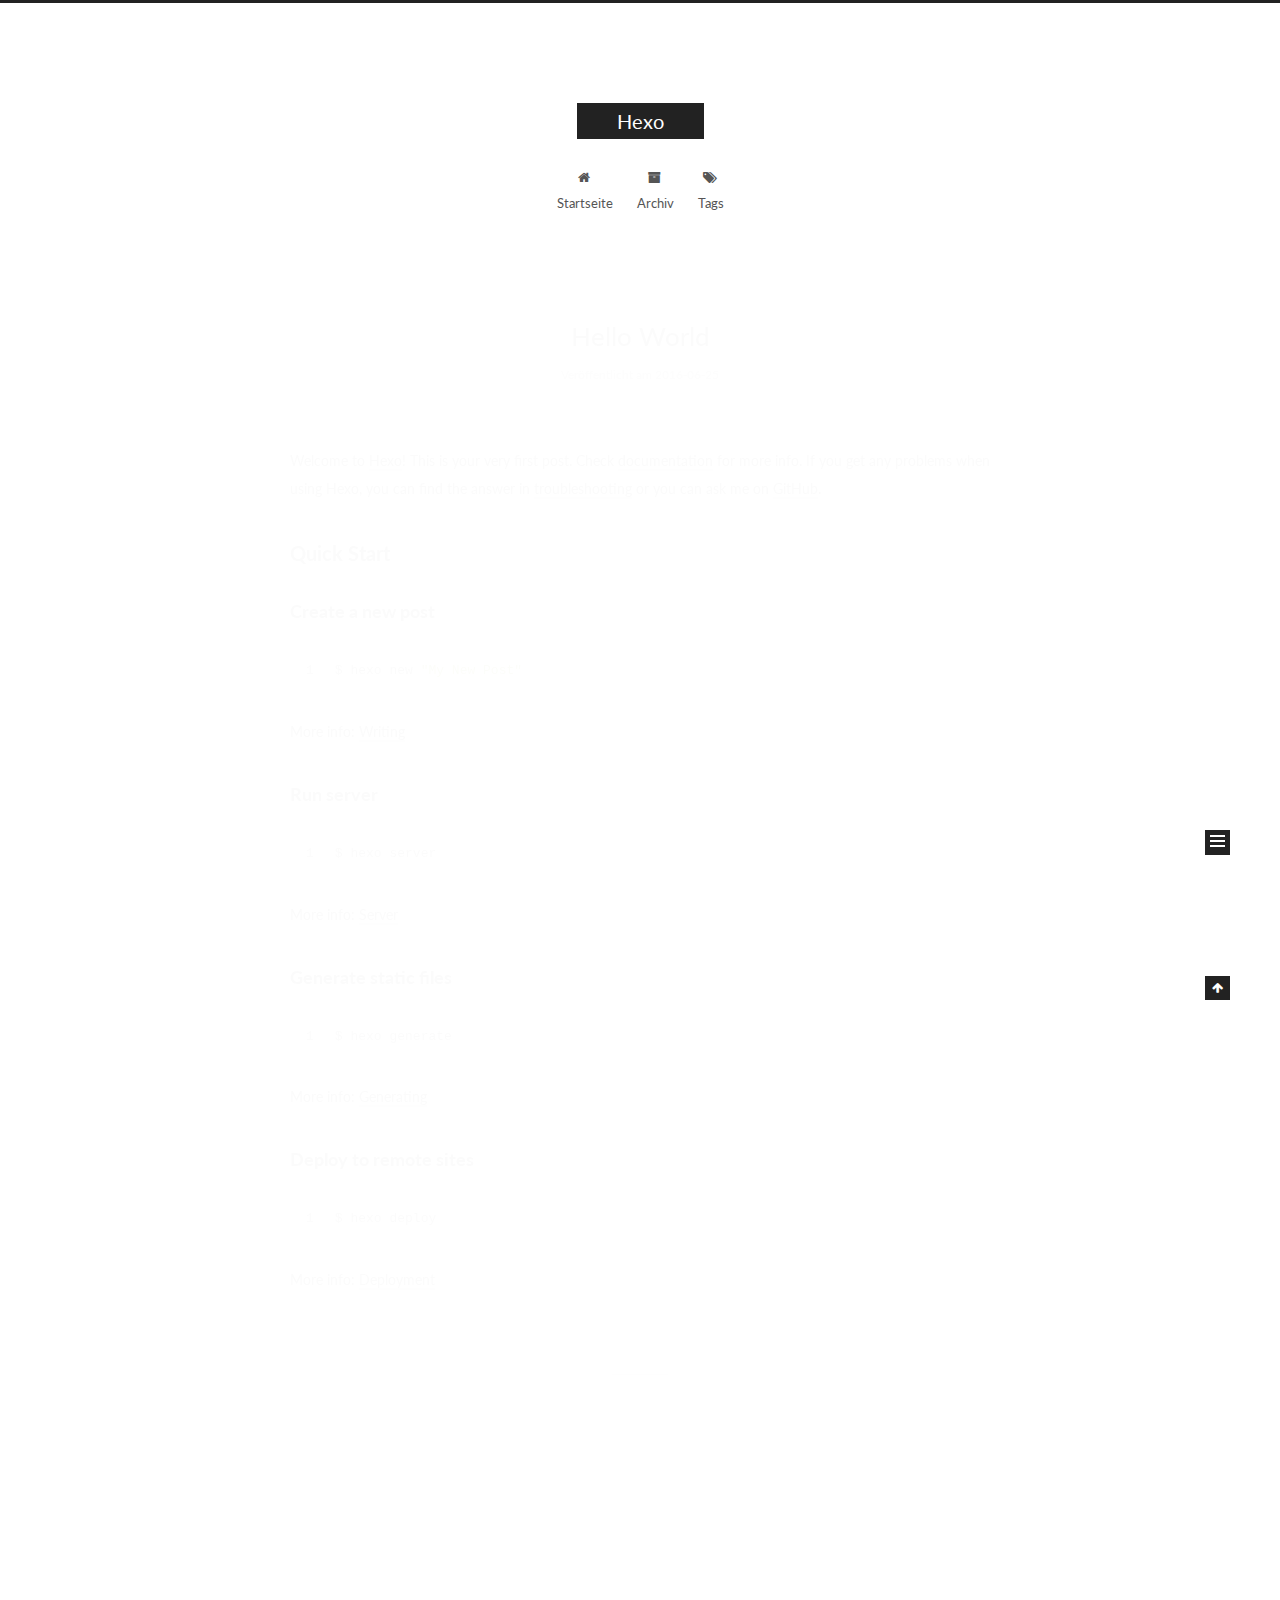
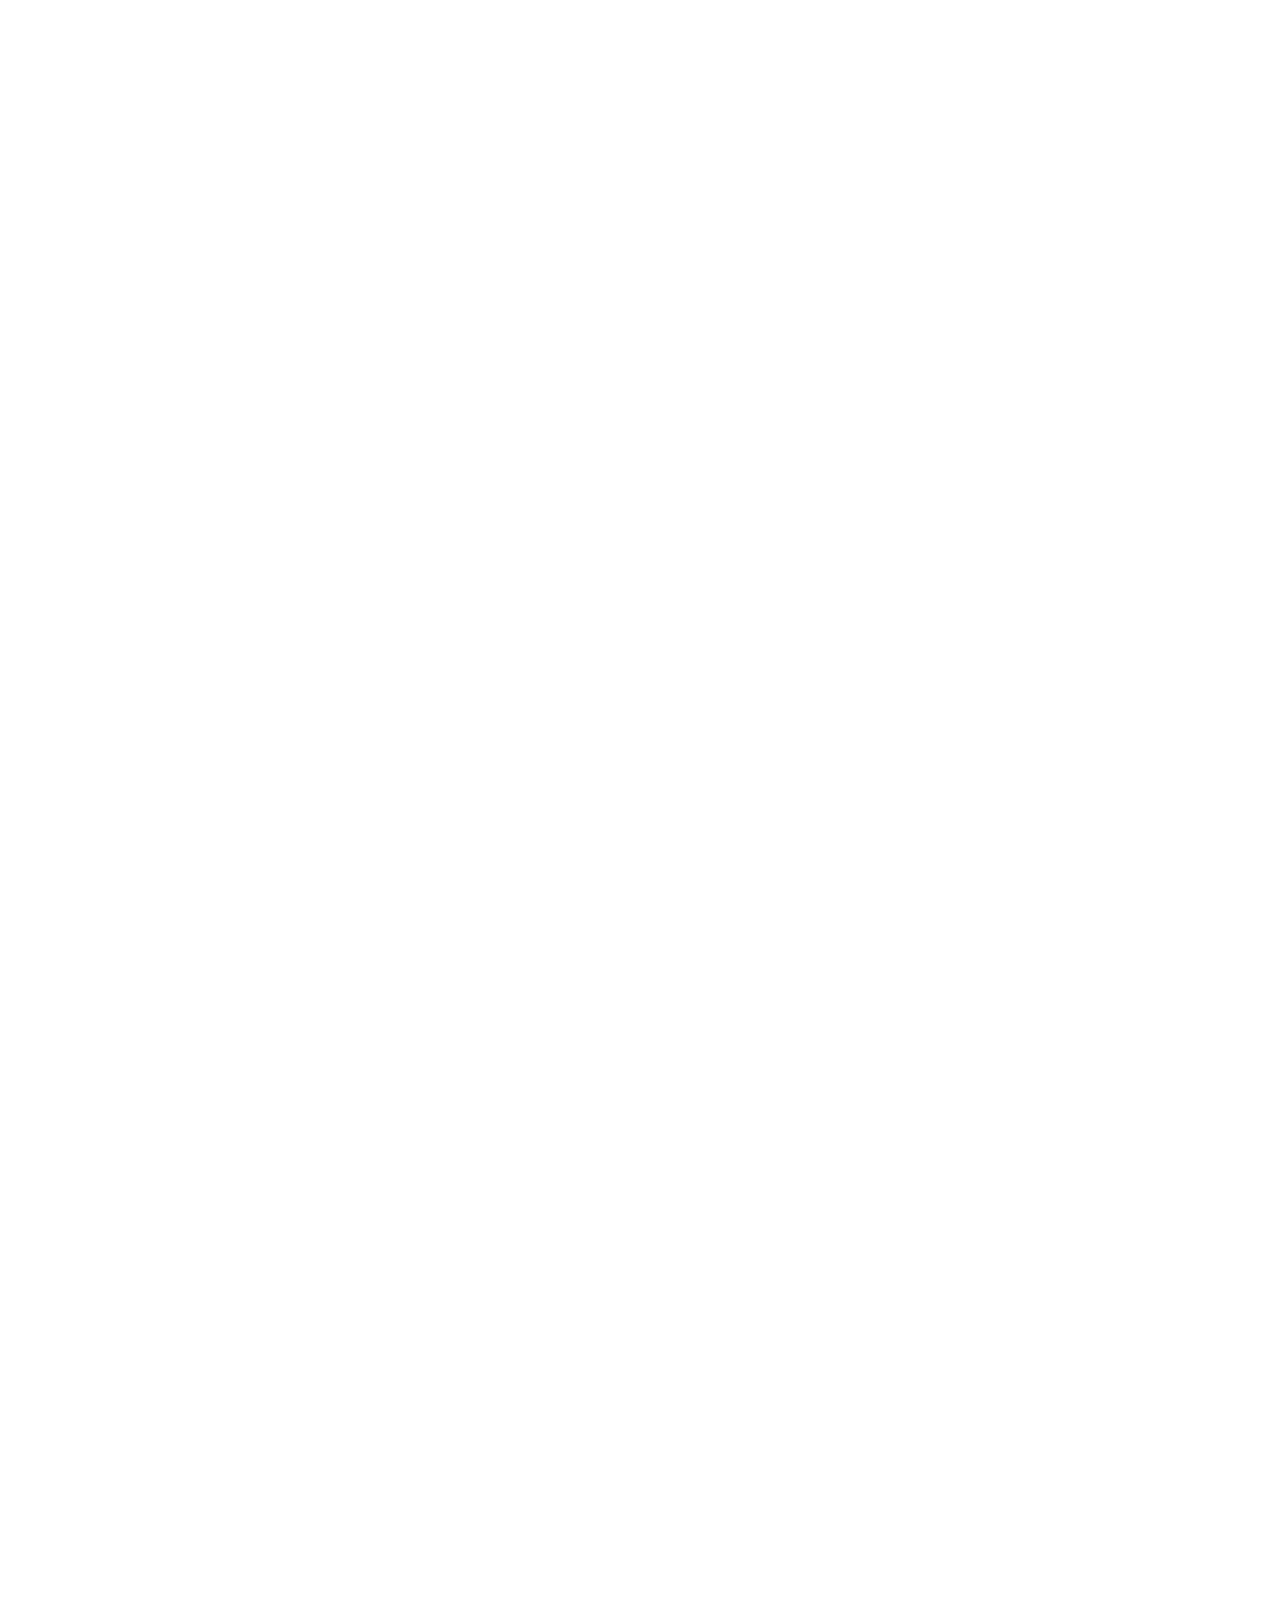
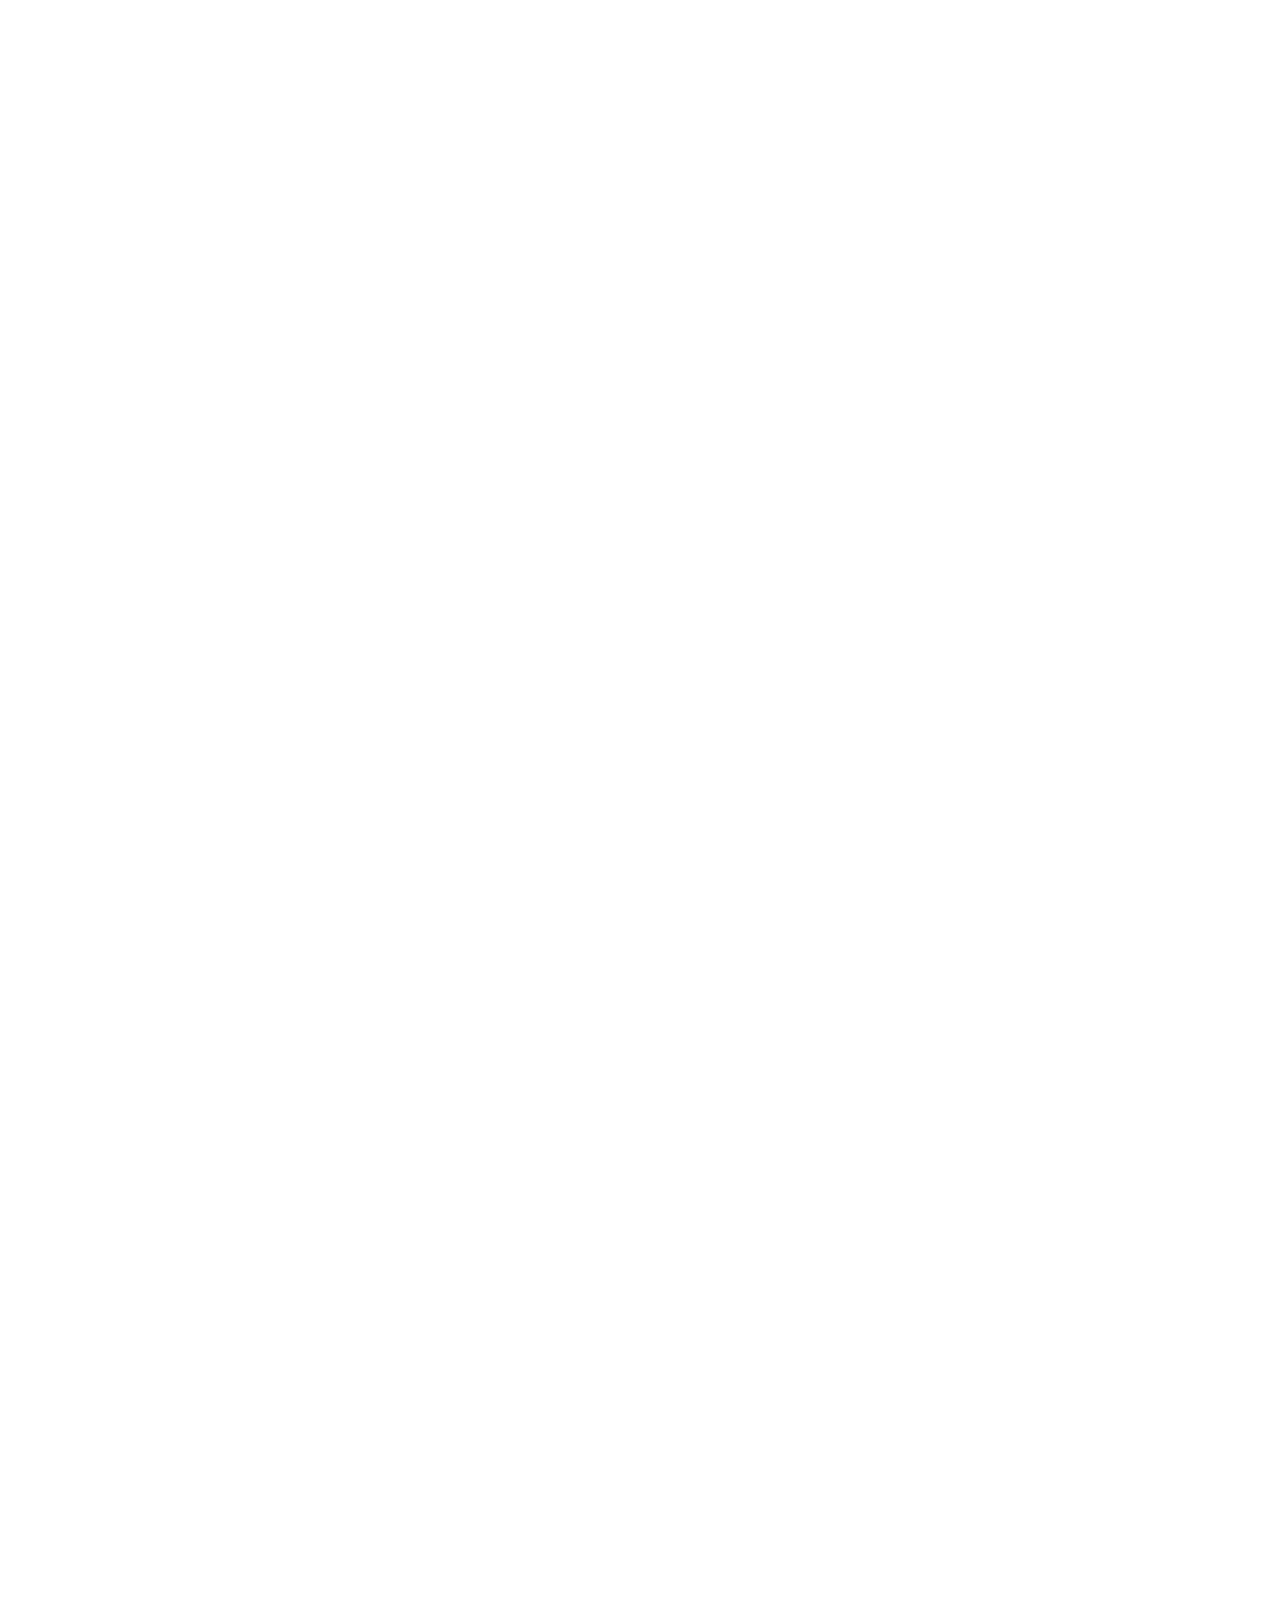
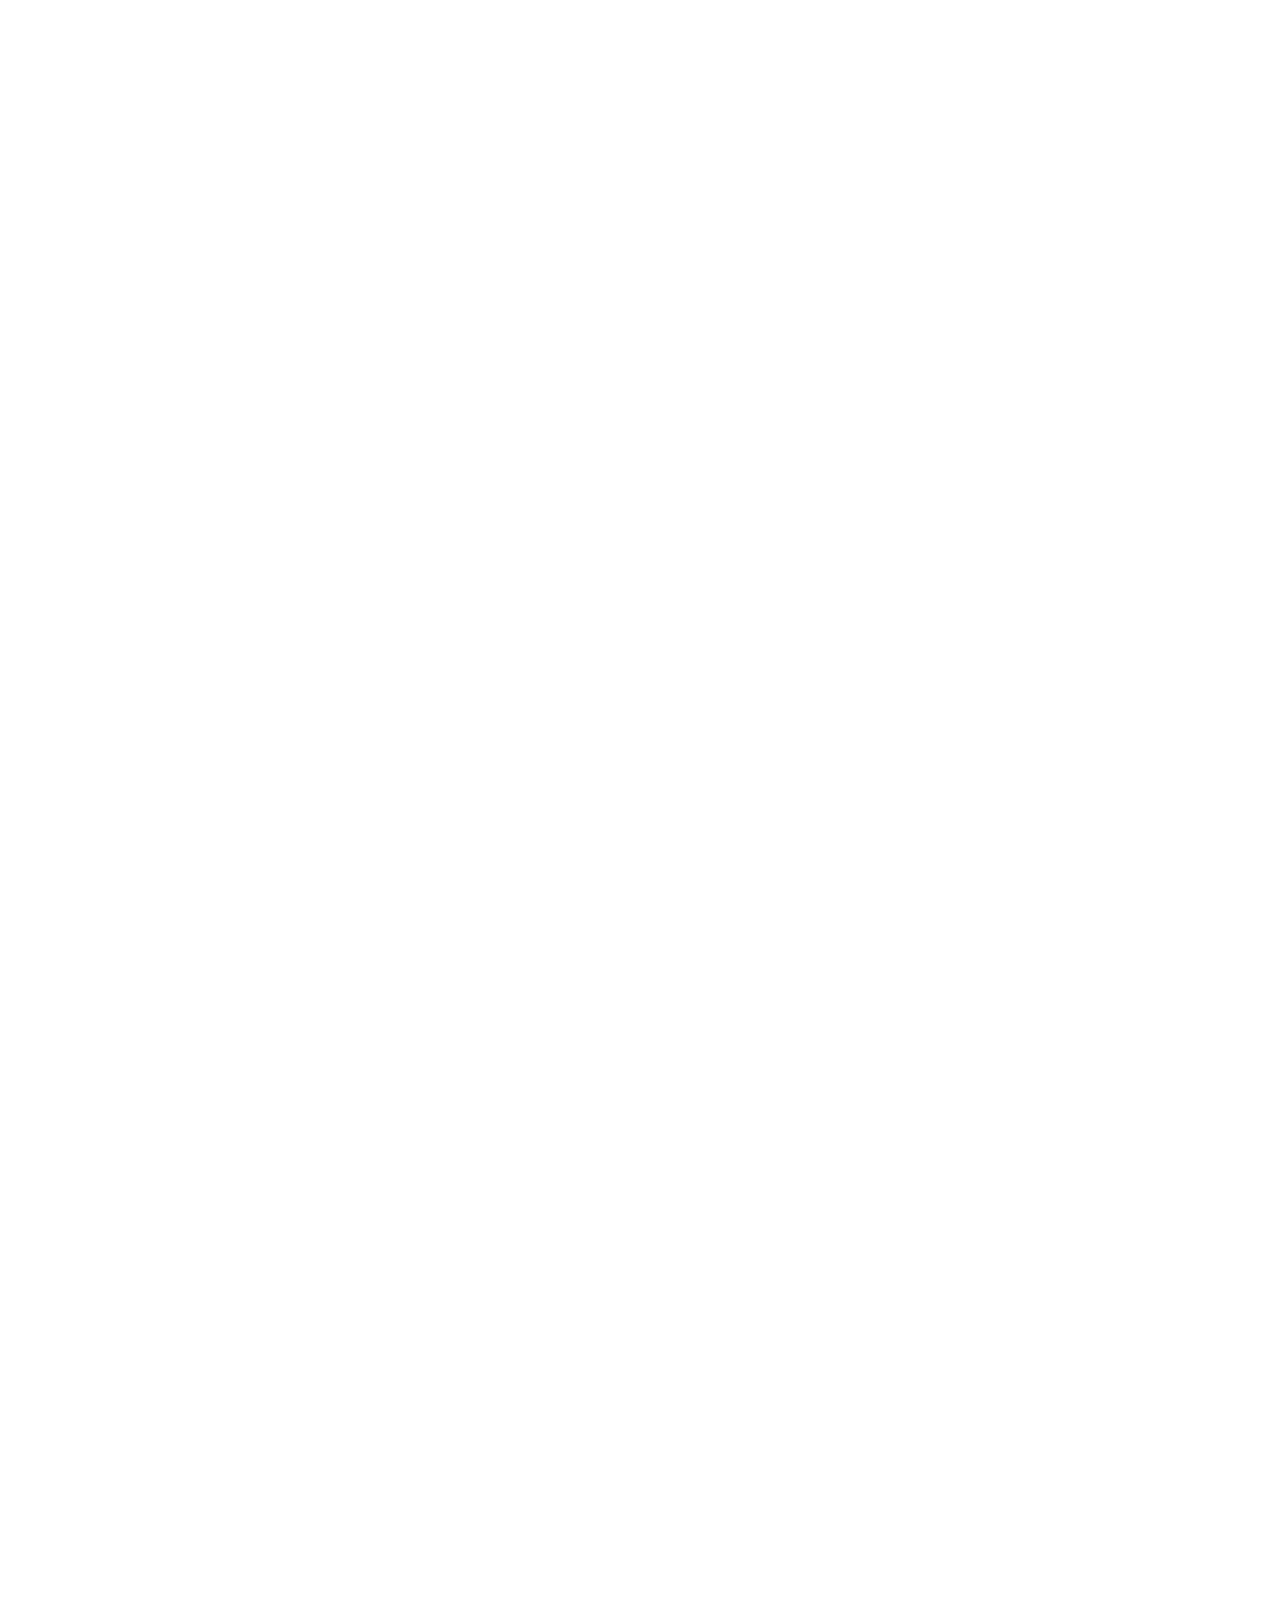
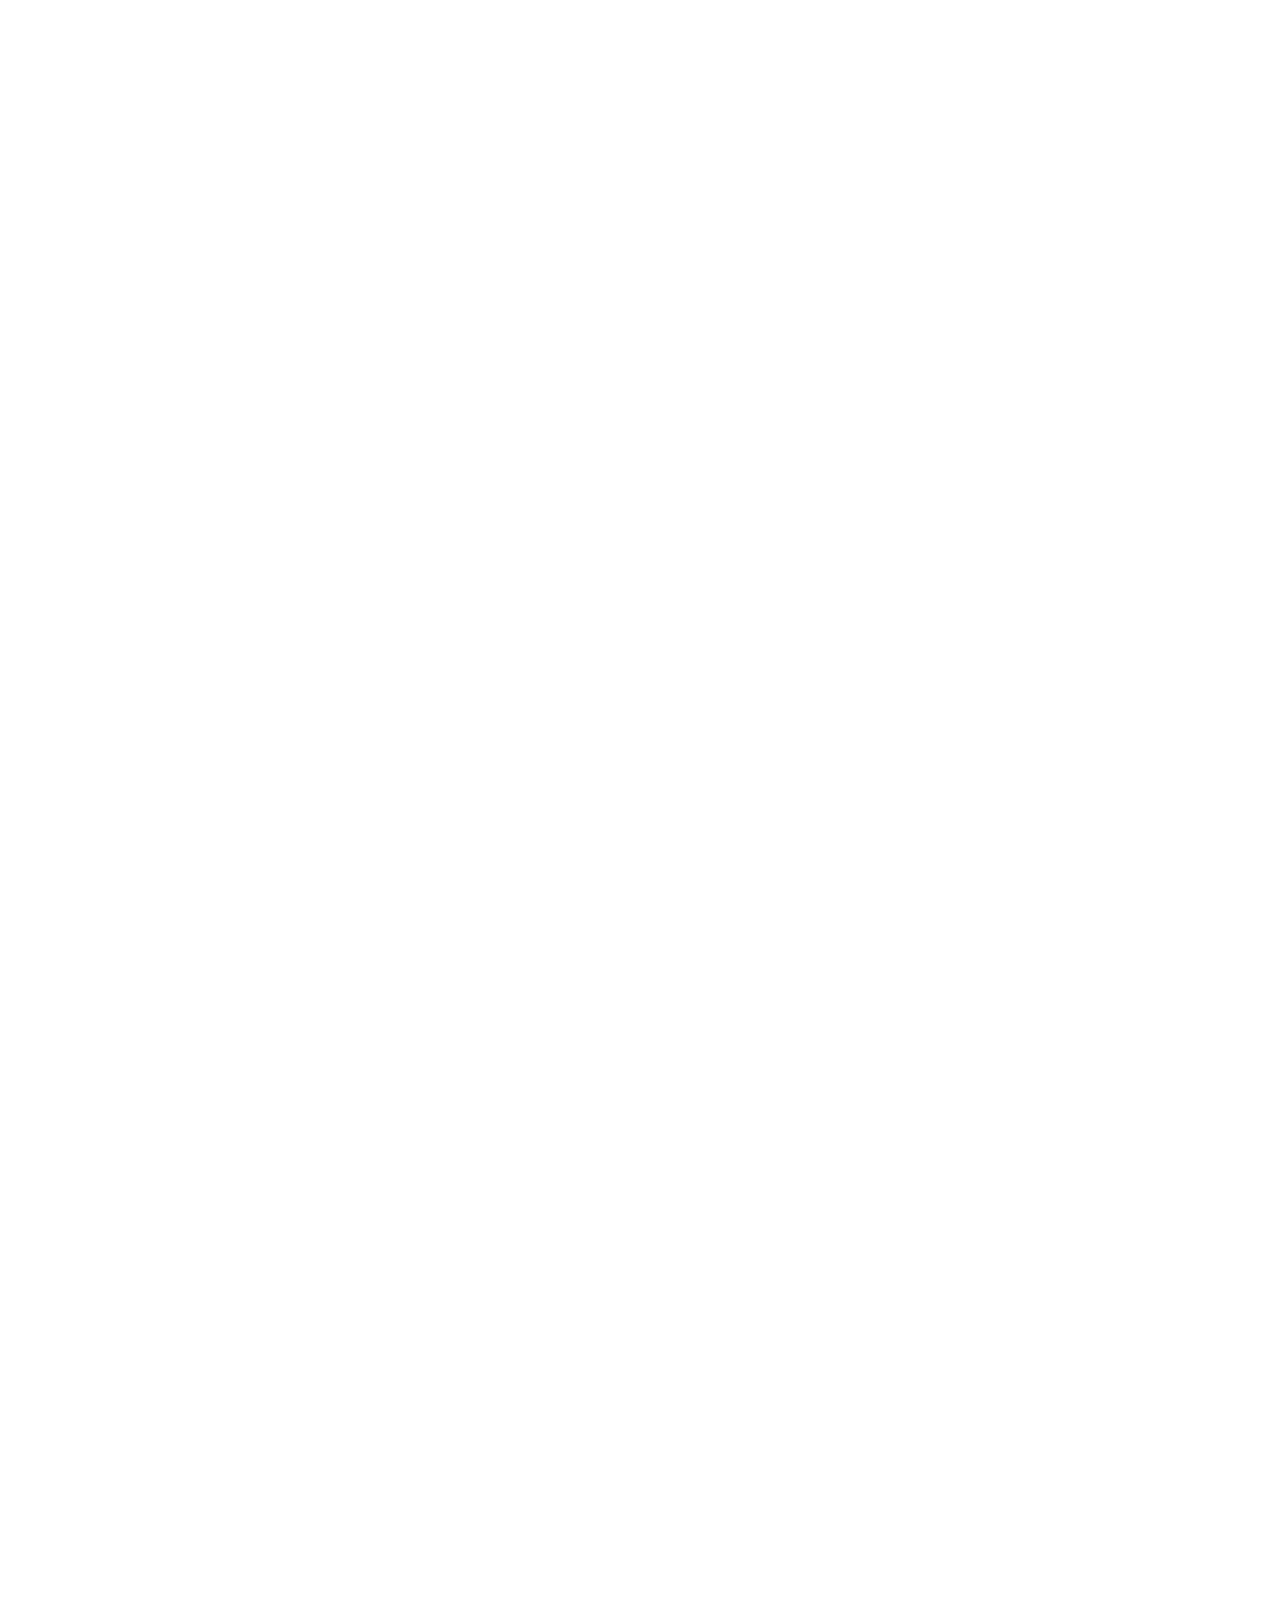
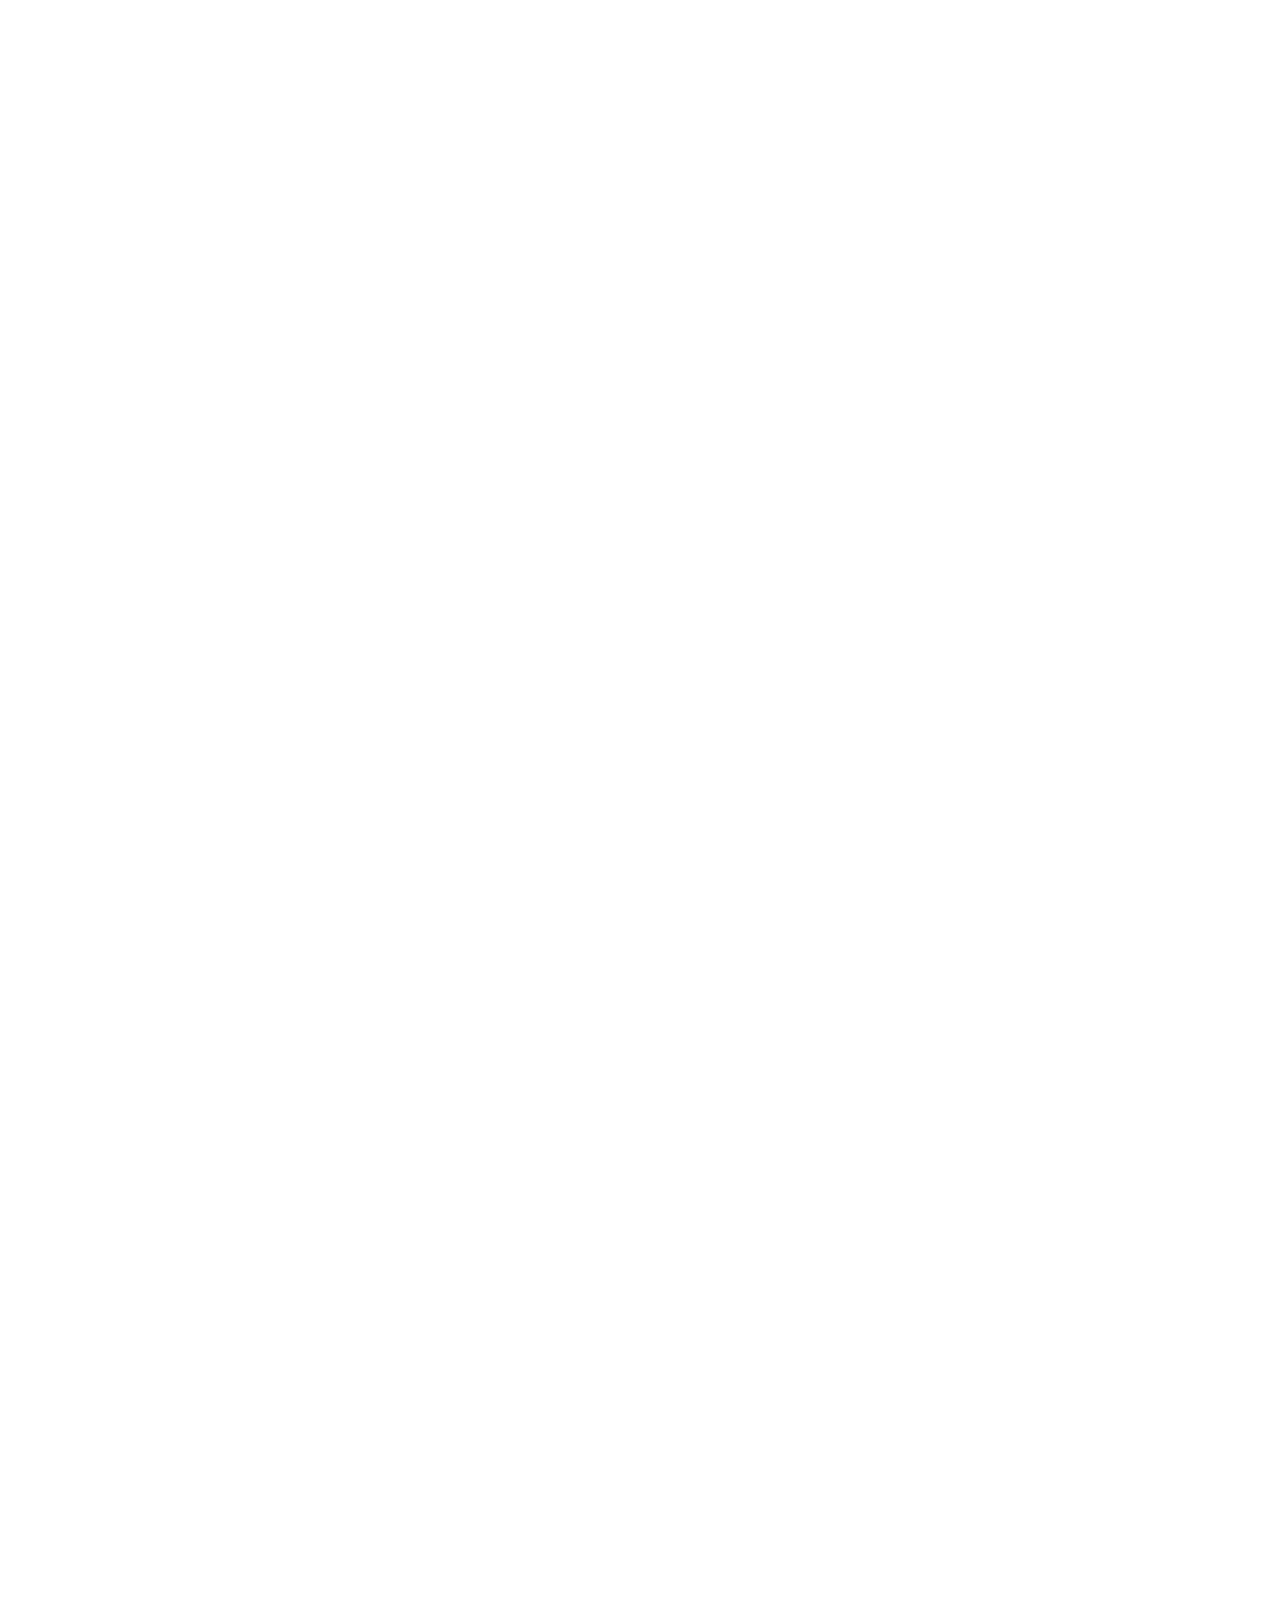
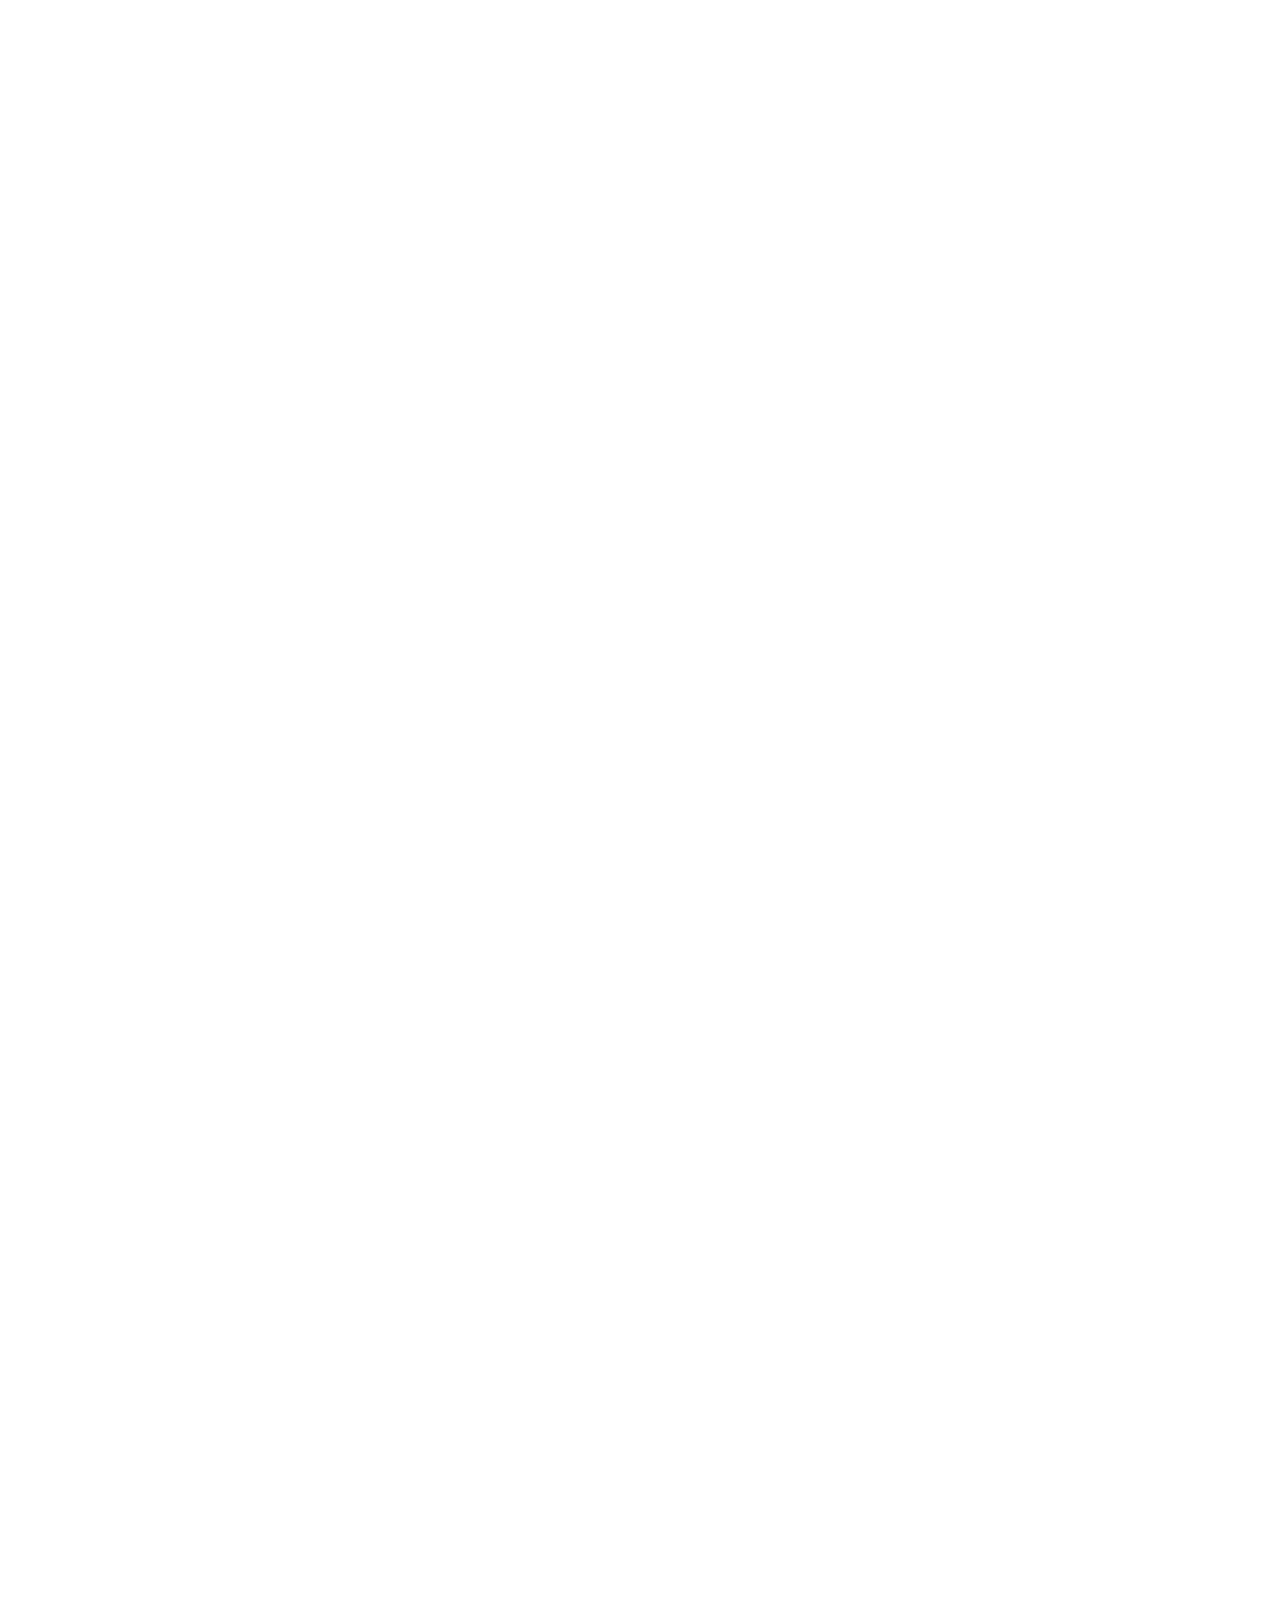
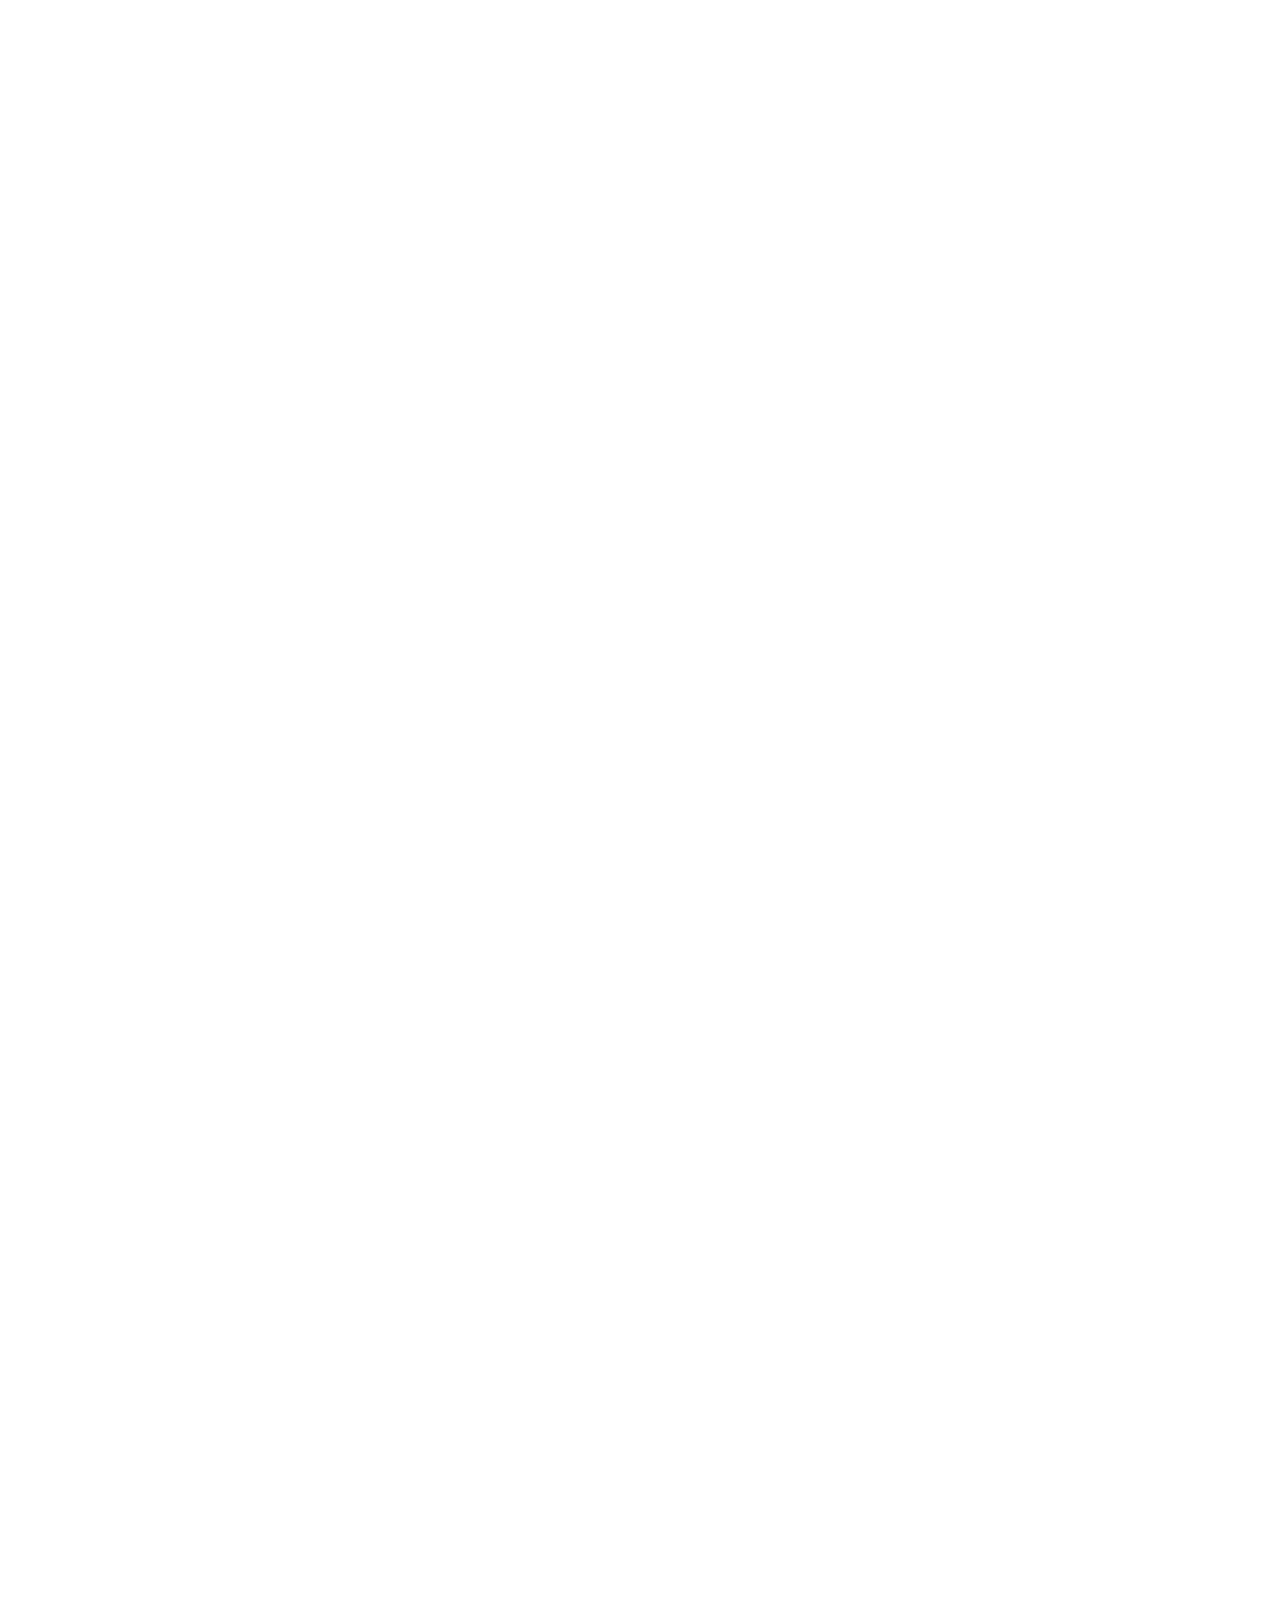
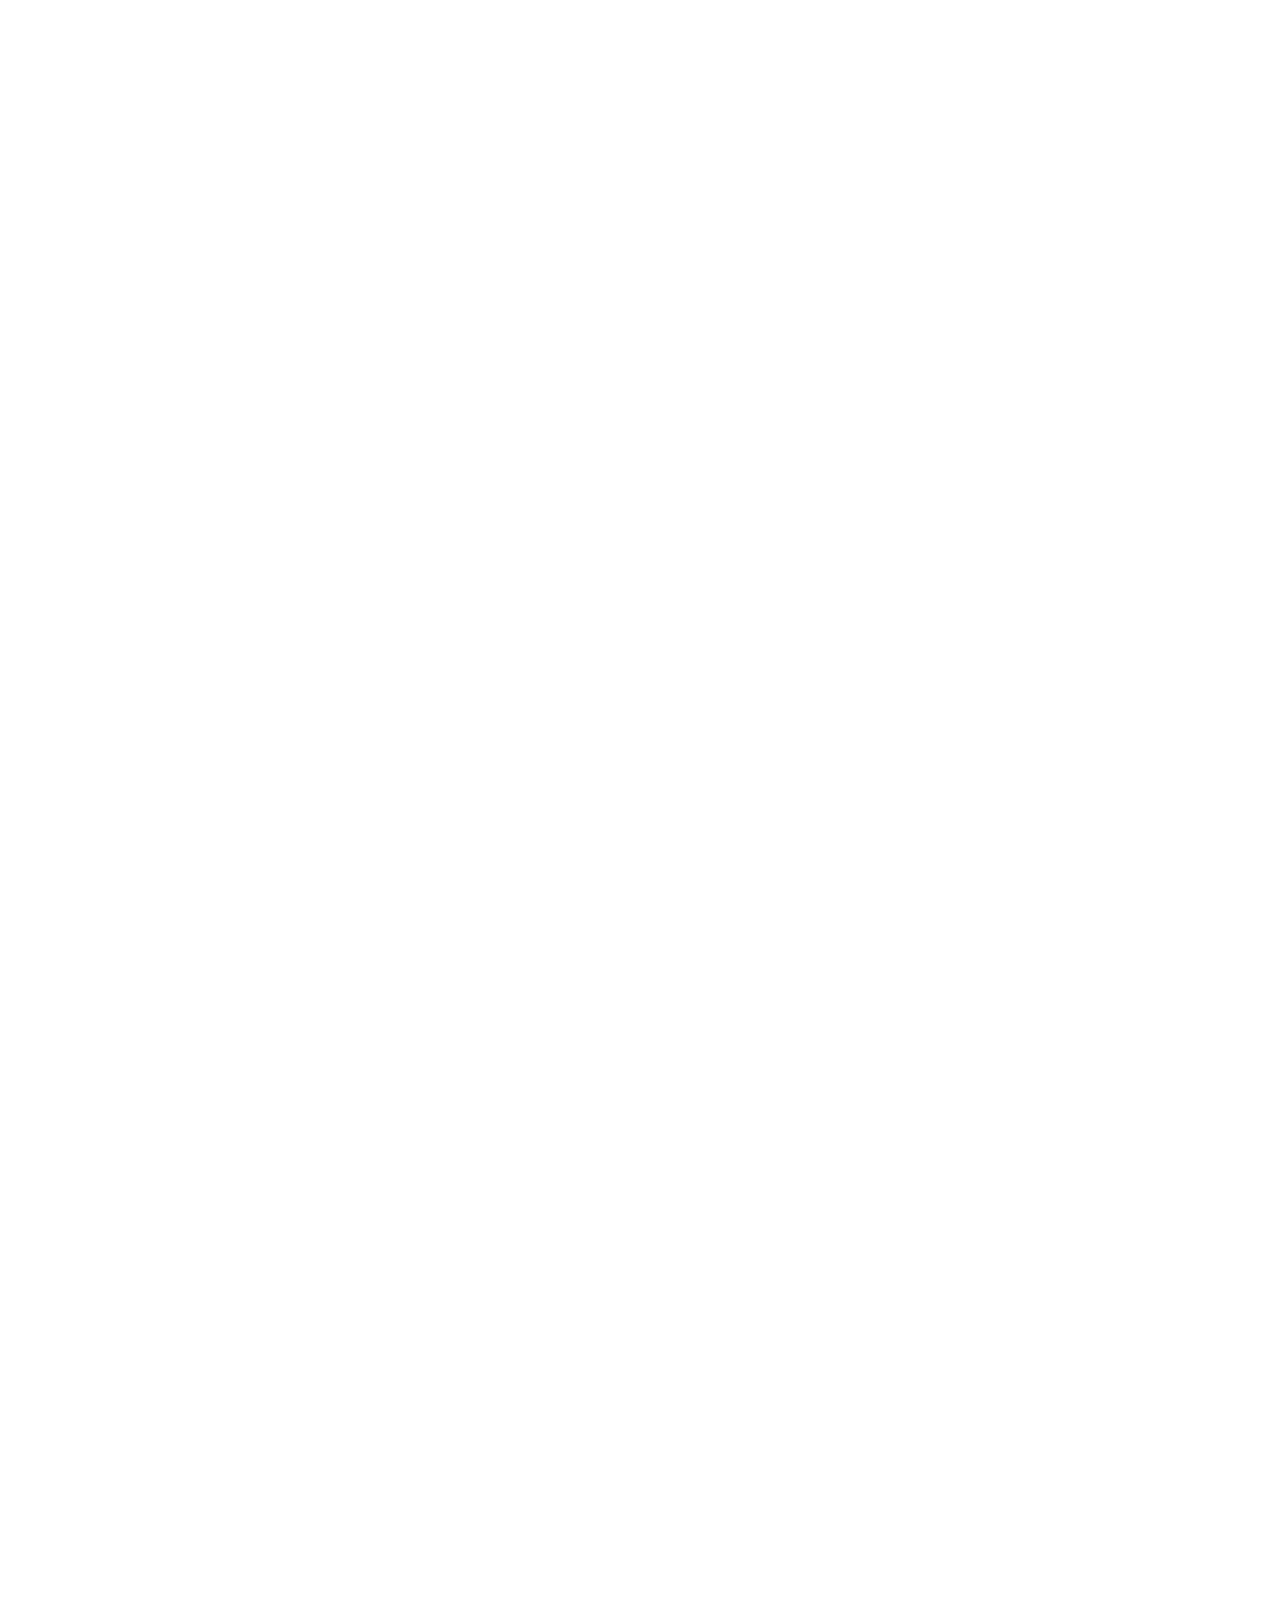
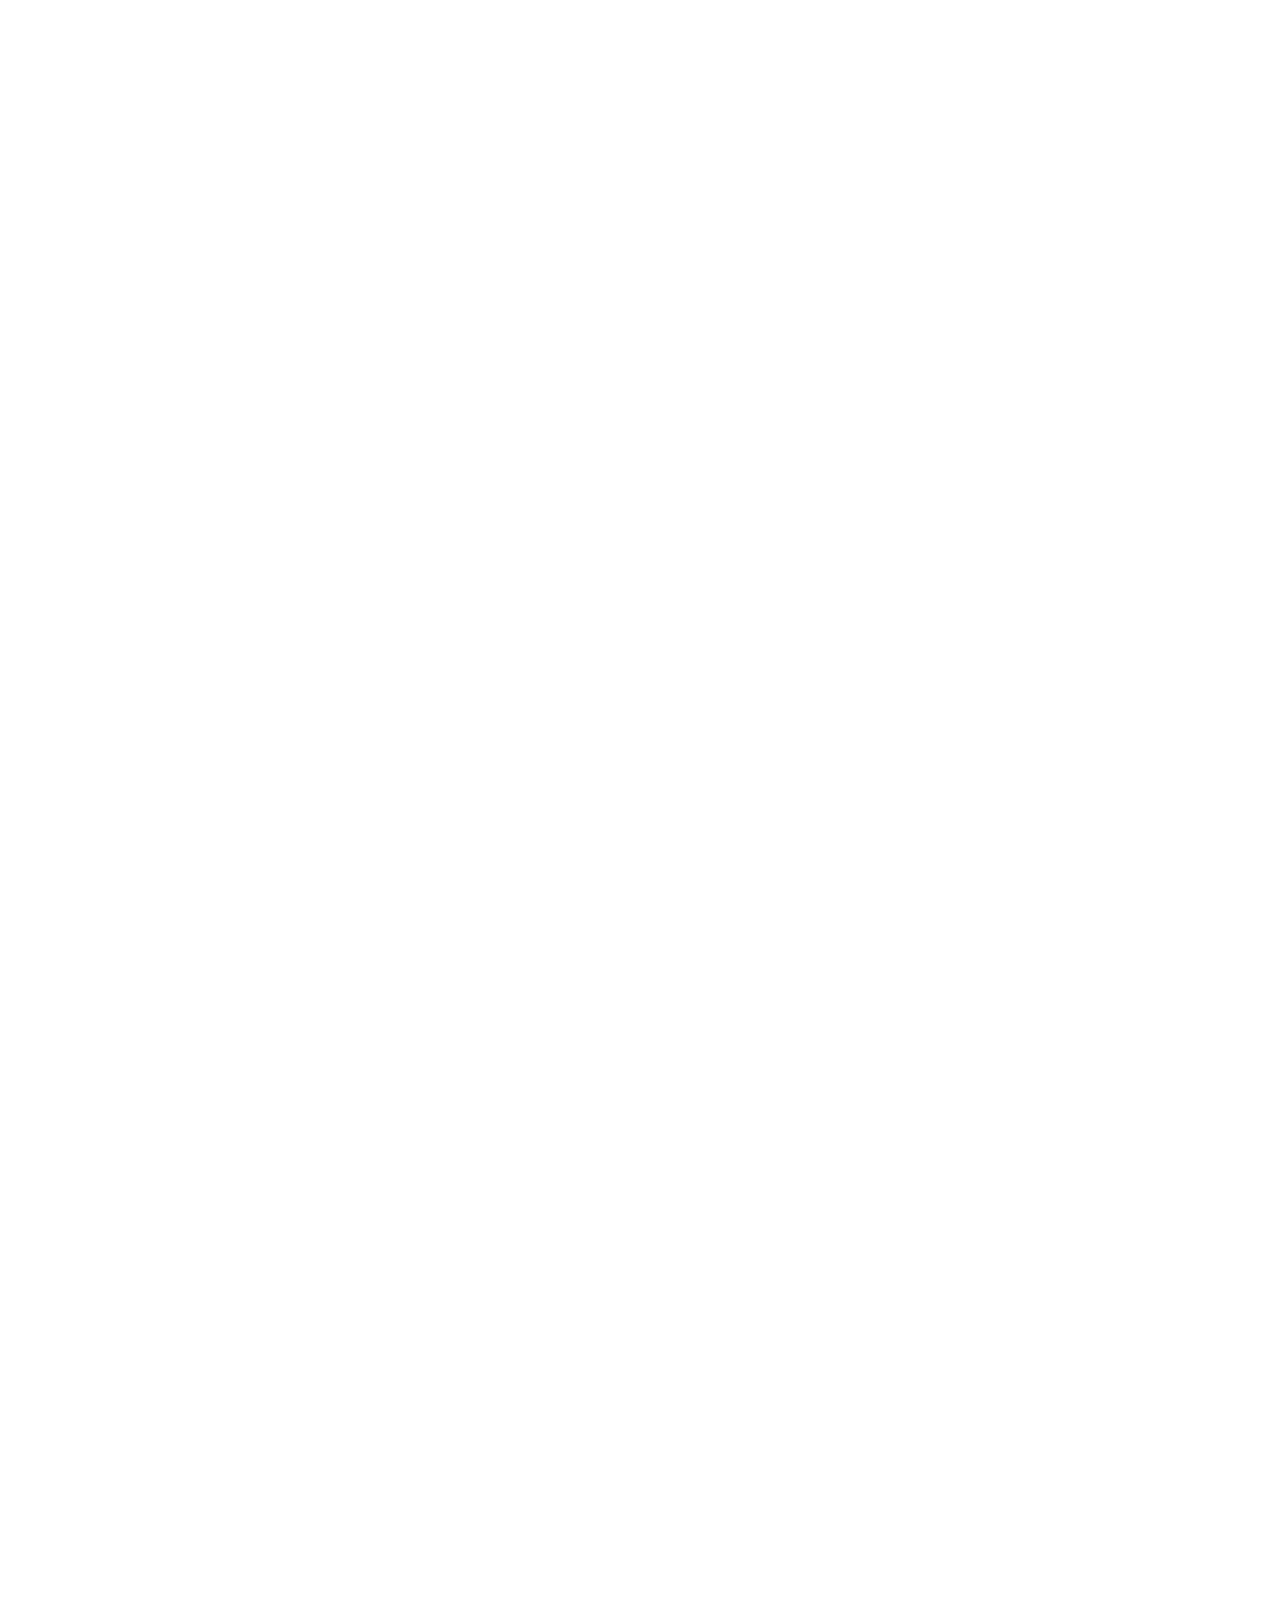
==== commit cd94e726: "Site updated: 2016-07-12 16:11:18" ====
--- a/index.html
+++ b/index.html
@@ -5,7 +5,7 @@
   
 
 
-<html class="theme-next muse use-motion">
+<html class="theme-next pisces use-motion">
 <head>
   <meta charset="UTF-8"/>
 <meta http-equiv="X-UA-Compatible" content="IE=edge,chrome=1" />
@@ -99,7 +99,7 @@
 <script type="text/javascript" id="hexo.configuration">
   var NexT = window.NexT || {};
   var CONFIG = {
-    scheme: 'Muse',
+    scheme: 'Pisces',
     sidebar: {"position":"left","display":"post"},
     fancybox: true,
     motion: true,
@@ -292,6 +292,123 @@
 <h3 id="Deploy-to-remote-sites"><a href="#Deploy-to-remote-sites" class="headerlink" title="Deploy to remote sites"></a>Deploy to remote sites</h3><figure class="highlight bash"><table><tr><td class="gutter"><pre><span class="line">1</span><br></pre></td><td class="code"><pre><span class="line">$ hexo deploy</span><br></pre></td></tr></table></figure>
 <p>More info: <a href="https://hexo.io/docs/deployment.html" target="_blank" rel="external">Deployment</a></p>
 
+          
+        
+      
+    </div>
+
+    <div>
+      
+    </div>
+
+    <div>
+      
+    </div>
+
+    <footer class="post-footer">
+      
+
+      
+
+      
+      
+        <div class="post-eof"></div>
+      
+    </footer>
+  </article>
+
+
+    
+      
+
+  
+  
+
+  
+  
+  
+
+  <article class="post post-type-normal " itemscope itemtype="http://schema.org/Article">
+
+    
+      <header class="post-header">
+
+        
+        
+          <h1 class="post-title" itemprop="name headline">
+            
+            
+              
+                
+                <a class="post-title-link" href="/2015/12/14/tomcat-config-connector/" itemprop="url">
+                  tomcat8 server.xml 标签connector 配置说明
+                </a>
+              
+            
+          </h1>
+        
+
+        <div class="post-meta">
+          <span class="post-time">
+            <span class="post-meta-item-icon">
+              <i class="fa fa-calendar-o"></i>
+            </span>
+            <span class="post-meta-item-text">Veröffentlicht am</span>
+            <time itemprop="dateCreated" datetime="2015-12-14T13:50:02+08:00" content="2015-12-14">
+              2015-12-14
+            </time>
+          </span>
+
+          
+
+          
+            
+          
+
+          
+
+          
+          
+
+          
+        </div>
+      </header>
+    
+
+
+    <div class="post-body" itemprop="articleBody">
+
+      
+      
+
+      
+        
+          
+            <h1 id="hr11">介绍</h1>
+
+<p>每个connector标签表示一个链接组建，它支持http/1.1协议，能让tomcat作为一个独立的web服务器，有执行servlet和JSP页面的能力，在当前服务器监听特定的TCP端口。可以一个或多个connector标签，每个connector作为tomcat服务的一部分，每个connector使用相关引擎来执行请求处理和创建响应。<br></p>
+<h1 id="hr12">属性</h1>
+
+<p></p><h2 id="hr21">公用属性</h2><p></p>
+<p>所有类型connector都支持的属性</p><br><table><br>  <thead><br>    <tr><br>      <th>属性</th><br>      <th>描述</th><br>    </tr><br>  </thead><br>  <tbody><br>    <tr><br>      <td>allowTrace</td><br>      <td><br>          用来启用HTTP跟踪，默认为false<br>      </td><br>    </tr><br>    <tr><br>      <td>asyncTimeout</td><br>      <td><br>          设置异步请求超时时间，单位毫秒。默认为30000.<br>      </td><br>    </tr><br>    <tr><br>      <td>enableLookups</td><br>      <td><br>          设置为true时request.getRemoteHost()返回实际的主机名，设置为false时request.getRemoteHost()返回IP地址。默认为false。<br>      </td><br>    </tr><br>    <tr><br>      <td>maxHeaderCount</td><br>      <td><br>          限制请求Header的长度，如果超过请求将被拒绝。0表示没有限制，默认值为100。<font style="color:red"><em></em></font><br>      </td><br>    </tr><br>    <tr><br>      <td>maxParameterCount</td><br>      <td><br>         设置参数的最大长度，参数由容器自动解析，超出长度的参数将被忽略，0表示没有限制，默认值为10000。<font style="color:red"></font><br><br>         请注意， FailedRequestFilter 过滤器可以用来拒绝达到了极限值的请求。<font style="color:red"><em></em></font><br><br>      </td><br>    </tr><br>    <tr><br>      <td>maxPostSize</td><br>      <td><br>        设置由容器解析的URL参数的最大长度，-1(小于0)为禁用这个属性，默认为2097152(2M)<br>        请注意， FailedRequestFilter 过滤器可以用来拒绝达到了极限值的请求。<font style="color:red"></font><br><br>      </td><br>    </tr><br>    <tr><br>      <td>maxSavePostSize</td><br>      <td><br>        最大大小字节的帖子将被保存/缓冲由容器在形式或CLIENT-CERT身份验证。<br>        对于这两种类型的身份验证,之前的帖子将被保存/缓冲用户身份验证。<br>        CLIENT-CERT身份验证,文章对SSL握手的时间缓冲,缓冲清空处理请求。<br>        对表单身份验证后保存在用户定向到登录表单和保留,直到用户成功进行身份验证或会话相关的身份验证请求到期。<br>        的极限可以禁用这个属性设置为1。设置属性为0将禁用保存POST数据的验证。如果不指定,这个属性被设置为4096(4 kb)。<font style="color:red">?</font><br>      </td><br>    </tr><br>    <tr><br>      <td>parseBodyMethods</td><br>      <td><br>        一个以逗号分隔的请求的HTTP方法的身体将解析请求参数完全相同的发布。<br>        这是有用的在RESTful应用程序想要支持POST-style PUT请求的语义。<br>        注意后使Tomcat以外的任何设置的行为,违背了servlet规范的意图。<br>        HTTP方法跟踪是专门禁止依照HTTP规范。默认的是post。 <font style="color:red">?</font><br>      </td><br>    </tr><br>    <tr><br>      <td>port</td><br>      <td><br>        设置连接器监听的端口(0-65535)。如果设置成0，将随机生成(通常只用于嵌入式和测试应用程序)。<br>      </td><br>    </tr><br>    <tr><br>      <td>protocol</td><br>      <td><br>        设置连接器 处理类。<br><br>        现在tomcat提供4种连接器:<br><br>        org.apache.coyote.http11.Http11Protocol - 阻塞的的Java连接器<br><br>        org.apache.coyote.http11.Http11NioProtocol - 非阻塞的的Java NIO连接器<br><br>        org.apache.coyote.http11.Http11Nio2Protocol - 非阻塞的的Java NIO2连接器<br><br>        org.apache.coyote.http11.Http11AprProtocol - 本地连接器<br><br>        也可以使用自定义实现的连接器。<br><br><br><br>        <font style="color:red">注意:</font><br>        如果配置的是默认的HTTP/1.1，将自动配置一个 非阻塞的java NIO连接器 或 APR/native(本地连接器)。<br>        如果环境变量(window path 和 LD_LIBRARY_PATH unix\linux)含有tomcat本地库，将使用APR/native连接器。<br>        如果环境变量不存在将使用 非阻塞的java NIO连接器。<br>        APR/native连接器 和 非阻塞的java NIO连接器 配置参数是不一样的。<br><br><br>        <font style="color:red">建议:</font><br>        在生产环境中配置一个固定的连接器，不使用自动配置。<br><br><br><br>        看看我们的连接器比较<a href="#hr28">图表</a>。<br>        Java连接器的配置是相同的,http和https。有关APR 连接器的更多信息和APR 具体的SSL设置APR <a href="http://tomcat.apache.org/tomcat-8.0-doc/apr.html" target="_blank" rel="external">请访问文档</a><br>      </td><br>    </tr><br>    <tr><br>      <td>proxyName</td><br>      <td><br>        配置这个属性来指定调用request.getServerName()时返回的服务器名称。<br><br>        有关<a href="http://tomcat.apache.org/tomcat-8.0-doc/config/http.html#Proxy_Support" target="_blank" rel="external">更多信息</a>,请参见代理支持。<br><br>      </td><br>    </tr><br>    <tr><br>      <td>proxyPort</td><br>      <td><br>         配置这个属性来指定调用request.getServerPort()时返回的服务器端口。<br><br>        有关<a href="http://tomcat.apache.org/tomcat-8.0-doc/config/http.html#Proxy_Support" target="_blank" rel="external">更多信息</a>,请参见代理支持。<br><br>      </td><br>    </tr><br>    <tr><br>      <td>redirectPort</td><br>      <td><br>       配置指定端口来 ssl连接，一般默认配置是8443，但是浏览器默认的是443端口请求ssl服务器，所以在https 下将8443改为443.<br>      </td><br>    </tr><br>    <tr><br>      <td>scheme</td><br>      <td><br>        配置这个属性来指定调用request.getScheme()时返回的协议名称。<br><br>        默认是http。如果使用SSL连接器，将本属性设置成https。<br><br>      </td><br>    </tr><br>    <tr><br>      <td>secure</td><br>      <td><br>      如果你在SSL连接器或非SSL连接器 接收一个用SSL过来的请求，将这个属性设置成true，调用request.isSecure()时返回true。<br><br>      默认为false。<br><br>      </td><br>    </tr><br>    <tr><br>      <td>URIEncoding</td><br>      <td><br>      配置URI使用的字符编码，来解码?之前的字符串。<br>      一般情况下默认使用utf-8，在org.apache.catalina.STRICT_SERVLET_COMPLIANCE(<a href="http://tomcat.apache.org/tomcat-8.0-doc/config/systemprops.html" target="_blank" rel="external">系统属性</a>)为true的情况下使用 ISO-8859-1。<br>      </td><br>    </tr><br>    <tr><br>      <td>useBodyEncodingForURI</td><br>      <td><br>        当设置为true时 根据http body设置的字符集来解码 url里? 之后的参数。<br><br>        Tomcat 4.1.x 以上的版本支持， setCharacterEncoding方法也用于参数的URL，默认值是false。<br><br>        注意:<br>        这指定如果在contentType应该用于指定的编码URI查询参数,而不是使用URIEncoding。<br>        这个设置存在与Tomcat 4.1.x 兼容。内容类型指定的编码,或者显式地设置使用的要求。<br>        setCharacterEncoding方法也用于参数的URL。默认值是false。<br><br>        <font style="color:red">注释:</font><br>        1)此设置仅适用于请求的查询字符串（?之后的字符串），不会影响URIEncoding设置的?之前的字符串解码。<br><br>        2)如果请求字符编码是错误的(不是由SetCharacterEncodingFilter 类似的过滤器或setCharacterEncoding方法 提供字符集),默认编码总是“iso-8859-1”。<br><br>        更详细的解释请看<a href="http://blog.itpub.net/29254281/viewspace-1073278/" target="_blank" rel="external">URIEncoding和useBodyEncodingForURI详解</a><br>      </td><br>    </tr><br>    <tr><br>      <td>useIPVHosts</td><br>      <td><br>        设置true，tomcat会根据指定的request header Host来确定执行的连接器。默认是false。<br><br>        应用场景只能使用域名访问。<br><br>      </td><br>    </tr><br>    <tr><br>      <td>xpoweredBy</td><br>      <td><br>         若设置为true，Tomcat使用规范建议的报头表明支持Servlet的规范版本，默认false。<br>      </td><br>    </tr><br>  </tbody><br></table><br><br><h2 id="hr22">标准属性</h2><br><p>标准的HTTP连接器(BIO、NIO NIO2和APR/native)都支持以下属性除了常见的连接器上面列出的属性。</p><br> <table><br>  <thead><br>    <tr><br>      <th>属性</th><br>      <th>描述</th><br>    </tr><br>  </thead><br>  <tbody><br>    <tr><br>      <td>acceptCount</td><br>      <td><br>          当tomcat起动的线程数达到最大时，接受排队的请求个数，默认值为100。<br>          更详细的解释请看<a href="http://blog.csdn.net/yy_2011/article/details/7994476" target="_blank" rel="external">acceptCount解释</a><br>      </td><br>    </tr><br>    <tr><br>      <td>acceptorThreadCount</td><br>      <td><br>          用于接受连接的线程数量。增加这个值在多CPU的机器上,尽管你永远不会真正需要超过2。<br>          也有很多非维持连接,您可能希望增加这个值。默认值是1。<br>      </td><br>    </tr><br>    <tr><br>      <td>acceptorThreadPriority</td><br>      <td><br>         处理的优先级线程。接受新连接使用的线程。<br>         默认值是5(java.lang.Thread.NORM_PRIORITY。NORM_PRIORITY常数)。<br>         看java.lang.Thread的JavaDoc。线程类的更多细节在这个优先级是什么意思。<br>      </td><br>    </tr><br>    <tr><br>      <td>address</td><br>      <td><br>        与多个服务器的IP地址,该属性指定的地址将用于监听指定的端口。<br>        默认情况下,将使用这个端口与服务器相关联的所有IP地址。<br>      </td><br>    </tr><br>    <tr><br>      <td>allowedTrailerHeaders</td><br>      <td><br>        默认的Tomcat将忽略所有拖车头当处理分块输入。<br>        头要处理,它必须被添加到这个以逗号分隔的标题名称。<br>      </td><br>    </tr><br>    <tr><br>      <td>bindOnInit</td><br>      <td><br>        控制时使用的插座连接器被绑定。<br>        默认绑定启动连接器时,释放当连接器被摧毁。<br>        如果设置为false,套接字将被绑定在启动连接器时,释放时停止。<br>      </td><br>    </tr><br>    <tr><br>      <td>compressableMimeType</td><br>      <td><br>        一个逗号分隔的列表可以使用HTTP压缩的MIME类型。<br>        默认值是text/html,text/xml,text/plain,text/css,text/javascript,application/javascript<br>      </td><br>    </tr><br>    <tr><br>      <td>compression</td><br>      <td><br>        连接器可以使用HTTP/1.1 GZIP压缩为了节省服务器的带宽。<br>        参数的可接受的值是“关闭”(禁用压缩),“on”(允许压缩,导致文本数据压缩),“力”(力量压缩在所有情况下),或一个数值整数值(相当于“上”,但指定的最小输出压缩之前)的数据量。<br>        如果内容长度是未知的和压缩设置为“on”或更激进,输出也将被压缩。<br>        如果不指定,这个属性被设置为“关闭”。<br><br>        注解:<br>        之间有一个权衡使用压缩使用sendfile(节省带宽)和功能(保存你的CPU周期)。<br>        如果连接器支持sendfile特性,例如NIO连接器、使用sendfile将优先于压缩。<br>        静态文件更大的将48 Kb将未压缩的。<br>        你可以关掉sendfile通过设置useSendfile连接器的属性,如下记录,或改变sendfile使用率阀值配置的DefaultServlet在默认conf/server.xml或在web.xml的web应用程序。<br>      </td><br>    </tr><br>    <tr><br>      <td>compressionMinSize</td><br>      <td><br>        如果压缩设置为“on”,那么这个属性可用于指定输出前的最低数量的数据压缩。如果不指定,该属性默认为“2048”。<br>      </td><br>    </tr><br>    <tr><br>      <td>connectionLinger</td><br>      <td><br>        秒数在这个连接器将持续使用的套接字时关闭。默认值是 -1,禁用socket 延迟时间。<br>      </td><br>    </tr><br>    <tr><br>      <td>connectionTimeout</td><br>      <td><br>        这个连接器将等待的毫秒数,接受一个连接后,请求URI提交。<br>        使用一个值为1表示没有(无限)超时。默认值为60000(即60秒),但请注意,标准的server.xml附带Tomcat这个设置为20000(即20秒)。<br>        除非disableUploadTimeout是设置为false,这超时时也会使用阅读请求主体(如果有的话)。<br>      </td><br>    </tr><br>    <tr><br>      <td>connectionUploadTimeout</td><br>      <td><br>        指定超时时间,以毫秒为单位,使用数据上传是在进步。<br>        这只生效disableUploadTimeout是否设置为false。<br>      </td><br>    </tr><br>    <tr><br>      <td>disableUploadTimeout</td><br>      <td><br>        这个标志允许servlet容器使用一个不同的,通常长在数据上传连接超时。<br>        如果不指定,这个属性被设置为true,表示禁用该时间超时。<br>      </td><br>    </tr><br>    <tr><br>      <td>executor</td><br>      <td><br>        在一个执行人元素的引用名称。<br>        如果设置了这个属性,指定遗嘱执行人存在,连接器将使用执行程序,和所有其他线程属性将被忽略。<br>        注意,如果没有指定一个共享的遗嘱执行人连接器,连接器将使用一个私有的,内部执行人提供线程池。<br>      </td><br>    </tr><br>    <tr><br>      <td>executorTerminationTimeoutMillis</td><br>      <td><br>        私有的时间内部执行人将等待请求处理线程结束之前继续停止连接器的过程。<br>        如果没有设置,默认是0(零)BIO连接器和5000(5秒)NIO,NIO2和APR/native连接器。<br>      </td><br>    </tr><br>    <tr><br>      <td>keepAliveTimeout</td><br>      <td><br>        这个连接器的毫秒数将关闭连接之前等待另一个HTTP请求。<br>        默认值是使用connectionTimeout属性的值被设置。使用一个值为-1表示没有(无限)超时。<br>      </td><br>    </tr><br>    <tr><br>      <td>maxConnections</td><br>      <td><br>        最大连接数,服务器将接受和处理在任何给定的时间。<br>        这个数字已经达到时,服务器将接受,但不是过程,另外一个连接。<br>        这些额外的连接被阻塞,直到正在处理的连接数量低于maxConnections此时服务器将重新开始接受和处理新连接。<br>        注意,一旦达到极限,操作系统可能仍然基于acceptCount接受连接设置。默认值不同的连接器类型。<br>        对于生物默认的值是maxThreads除非使用一个执行人在这种情况下,默认的值将maxThreads执行人。<br>        NIO和NIO2默认是10000。APR/native,默认是8192。<br>      </td><br>    </tr><br>    <tr><br>      <td>maxExtensionSize</td><br>      <td><br>        最大连接数,服务器将接受和处理在任何给定的时间。<br>        这个数字已经达到时,服务器将接受,但不是过程,另外一个连接。<br>        这些额外的连接被阻塞,直到正在处理的连接数量低于maxConnections此时服务器将重新开始接受和处理新连接。<br>        注意,一旦达到极限,操作系统可能仍然基于acceptCount接受连接设置。默认值不同的连接器类型。<br>        对于生物默认的值是maxThreads除非使用一个执行人在这种情况下,默认的值将maxThreads执行人。<br>        NIO和NIO2默认是10000。APR/native,默认是8192。<br><br>        注解：<br>        APR/native在Windows上,配置的值将被减少到最高1024的倍数小于或等于maxConnections。这样做是为了性能的原因。<br>        如果设置为值为-1,maxConnections功能被禁用和连接不计算在内。<br>      </td><br>    </tr><br>    <tr><br>      <td>maxHttpHeaderSize</td><br>      <td><br>       请求和响应HTTP头的最大大小,字节中指定。<br>       如果不指定,这个属性被设置为8192(8 KB)。<br>      </td><br>    </tr><br>    <tr><br>      <td>maxKeepAliveRequests</td><br>      <td><br>       HTTP请求的最大数量可以管线式直到服务器连接关闭。<br>       设置这个属性1将禁用HTTP/1.0 keep-alive,以及HTTP/1.1 keep-alive和pipelining。<br>       设置为1将允许无限数量的管道或 keep-aliveHTTP请求。如果不指定,这个属性被设置为100。<br>      </td><br>    </tr><br>    <tr><br>      <td>maxSwallowSize</td><br>      <td><br>       最大请求体字节数(不包括传输编码开销),将由Tomcat吞下上传失败。<br>       上传失败是当Tomcat知道请求的身体将被忽略但客户仍将其发送。<br>       如果Tomcat不吞下身体的客户不太可能看到响应。<br>       如果没有指定默认将使用2097152(2字节)。<br>       小于0的值表明没有限制应该被强制执行。<br>      </td><br>    </tr><br>    <tr><br>      <td>maxThreads</td><br>      <td><br>       请求处理线程的最大数量是由这个连接器,因此决定了同时发生的请求的最大数量,可以处理。<br>       如果不指定,这个属性被设置为200。<br>       如果一个执行人与这个连接器,该属性将被忽略的连接器使用执行程序将执行任务而不是一个内部线程池。<br>      </td><br>    </tr><br>    <tr><br>      <td>maxTrailerSize</td><br>      <td><br>       拖头的总长度限制的最后一块分块的HTTP请求。<br>       如果该值是-1,没有限制将会实施。如果没有指定,那么将使用缺省值为8192。<br>      </td><br>    </tr><br>    <tr><br>      <td>minSpareThreads</td><br>      <td><br>       最低数量的线程总是运行。如果没有指定,默认为10。<br>      </td><br>    </tr><br>    <tr><br>      <td>noCompressionUserAgents</td><br>      <td><br>       价值是一个正则表达式(使用java.util.regex)匹配用户代理头的HTTP客户端压缩不应使用,因为这些客户,虽然他们做的广告支持的功能,有一个破碎的实现。<br>       默认值是一个空字符串(regexp匹配禁用)。<br>      </td><br>    </tr><br>    <tr><br>      <td>processorCache</td><br>      <td><br>       协议处理器缓存的处理器对象来提高性能。<br>       该设置决定多少这些对象的缓存。-1意味着无限的,默认是200。<br>       如果不使用Servlet 3.0异步处理,默认是使用一样的maxThreads设置。<br>       如果使用Servlet 3.0异步处理,默认是使用大maxThreads和预期的并发请求的最大数量(同步和异步)。<br>      </td><br>    </tr><br>    <tr><br>      <td>restrictedUserAgents</td><br>      <td><br>       价值是一个正则表达式(使用java.util.regex)匹配用户代理头的HTTP客户端HTTP/1.1或HTTP/1.0保持活着不应使用,即使客户广告支持这些特性。<br>       默认值是一个空字符串(regexp匹配禁用)。<br>      </td><br>    </tr><br>    <tr><br>      <td>server</td><br>      <td><br>       覆盖服务器的http响应头。<br>       如果设置,该属性的值覆盖了Tomcat缺省和任何服务器头由一个web应用程序。<br>       如果没有设置,任何值指定的应用程序使用。<br>       如果应用程序没有指定一个值,那么使用Apache-Coyote/1.1。除非你是有用的修改,不了你不需要这个功能。<br>      </td><br>    </tr><br>    <tr><br>      <td>socketBuffer</td><br>      <td><br>       缓冲区的大小(以字节为单位)套接字提供输出缓冲。-1可以禁用指定缓冲区的使用。默认情况下,将使用9000字节的缓冲区。<br>      </td><br>    </tr><br>    <tr><br>      <td>SSLEnabled</td><br>      <td><br>       使用这个属性来启用SSL连接器上的通信量。<br>       打开SSL握手/加密/解密连接器将这个值设置为true。默认值是false。<br>       当把这个价值真正的你想要设置方案和安全属性传递正确的request.getScheme()和request.isSecure()值servlet的更多信息,请参见SSL支持。<br>      </td><br>    </tr><br>    <tr><br>      <td>tcpNoDelay</td><br>      <td><br>       如果设置为true,TCP_NO_DELAY选项将被设置在服务器套接字,而在大多数情况下提高性能。这是默认设置为true。<br>      </td><br>    </tr><br>    <tr><br>      <td>threadPriority</td><br>      <td><br>       请求处理线程的优先级在JVM中。默认值是5(java.lang.Thread.NORM_PRIORITY 常数)。看到 java.lang.Thread 的JavaDoc。线程类的更多细节在这个优先级是什么意思。<br>      </td><br>    </tr><br>    <tr><br>      <td>upgradeAsyncWriteBufferSize</td><br>      <td><br>       默认大小的缓冲区分配为异步写道,不能在单个操作完成,中指定的字节。<br>       写数据,不能立即将存储在这个缓冲区,直到它可以编写。<br>       如果更多的数据需要存储空间是可用的缓冲区比缓冲区的大小将会增加的时间写作。<br>       如果没有指定将使用默认值为8192。<br>      </td><br>    </tr><br>  </tbody><br></table><br><h2 id="hr23">Java TCP socket属性</h2><br>    BIO,NIO NIO2实施支持以下Java TCP套接字的属性除了常见的连接器和HTTP上面列出的属性。<br> <table><br>  <thead><br>    <tr><br>      <th>属性</th><br>      <th>描述</th><br>    </tr><br>  </thead><br>  <tbody><br>    <tr><br>      <td>socket.rxBufSize</td><br>      <td><br>          (int)套接字接收缓冲区大小的字节(SO_RCVBUF)。如果没有设置JVM默认使用。<br>      </td><br>    </tr><br>    <tr><br>      <td>socket.txBufSize</td><br>      <td><br>          (int)套接字发送缓冲区大小的字节(SO_SNDBUF)。如果没有设置JVM默认使用。<br>      </td><br>    </tr><br>    <tr><br>      <td>socket.tcpNoDelay</td><br>      <td><br>          (bool)这相当于tcpNoDelay标准属性。<br>      </td><br>    </tr><br>    <tr><br>      <td>socket.soKeepAlive</td><br>      <td><br>          (bool)布尔值插座保持活着的设置(SO_KEEPALIVE)。如果没有设置JVM默认使用。<br>      </td><br>    </tr><br>    <tr><br>      <td>socket.ooBInline</td><br>      <td><br>          (bool)套接字OOBINLINE设置)布尔值。如果没有设置JVM默认使用。<br>      </td><br>    </tr><br>    <tr><br>      <td>socket.soReuseAddress</td><br>      <td><br>          (bool)布尔值(SO_REUSEADDR)套接字地址重用选项。如果没有设置JVM默认使用<br>      </td><br>    </tr><br>    <tr><br>      <td>socket.soLingerOn</td><br>      <td><br>          (bool)布尔值的套接字所以徘徊选项(SO_LINGER)。<br>          标准属性的值&gt; = 0 connectionLinger是相当于设置为true。<br>          标准属性的值&lt; 0 connectionLinger是相当于设置为false。<br>          这个属性和soLingerTime必须设置其他JVM的缺省值都将被用于。<br>      </td><br>    </tr><br>    <tr><br>      <td>socket.soLingerTime</td><br>      <td><br>         (int)值以秒为套接字选项(SO_LINGER)逗留。<br>         这相当于connectionLinger标准属性。<br>         这个属性和soLingerOn必须设置其他JVM的缺省值都将被用于。<br>      </td><br>    </tr><br>    <tr><br>      <td>socket.soTimeout</td><br>      <td><br>         这相当于connectionTimeout标准属性。<br>      </td><br>    </tr><br>    <tr><br>      <td>socket.performanceConnectionTime</td><br>      <td><br>         (int)性能设置的第一个值。看<a href="http://docs.oracle.com/javase/7/docs/api/java/net/Socket.html#setPerformancePreferences(int,%20int,%20int)" target="_blank" rel="external">socket性能设置</a>。<br>         所有三个性能属性必须设置其他JVM默认值将用于所有三个。<br>      </td><br>    </tr><br>    <tr><br>      <td>socket.performanceLatency</td><br>      <td><br>          (int)性能设置的第二个值。看<a href="http://docs.oracle.com/javase/7/docs/api/java/net/Socket.html#setPerformancePreferences(int,%20int,%20int)" target="_blank" rel="external">socket性能设置</a>。<br>                  所有三个性能属性必须设置其他JVM默认值将用于所有三个。<br>      </td><br>    </tr><br>    <tr><br>      <td>socket.performanceBandwidth</td><br>      <td><br>          (int)性能设置的第三个值。看<a href="http://docs.oracle.com/javase/7/docs/api/java/net/Socket.html#setPerformancePreferences(int,%20int,%20int)" target="_blank" rel="external">socket性能设置</a>。<br>                  所有三个性能属性必须设置其他JVM默认值将用于所有三个。<br>      </td><br>    </tr><br>    <tr><br>      <td>socket.unlockTimeout</td><br>      <td><br>          (int)套接字超时的解锁。连接器时停止,它会尝试释放受体线程打开连接器本身。默认值是250,值以毫秒为单位<br>      </td><br>    </tr><br>  </tbody><br> </table><br><br><h2 id="hr24">BIO连接器特殊属性</h2><br>    以下属性是特定于BIO连接器。<br> <table><br>  <thead><br>    <tr><br>      <th>属性</th><br>      <th>描述</th><br>    </tr><br>  </thead><br>  <tbody><br>    <tr><br>      <td>disableKeepAlivePercentage</td><br>      <td><br>          处理线程的比例必须在使用之前禁用HTTP连接保持提高可伸缩性。<br>          值小于0将更改为0和值大于100更改为100。<br>          如果没有指定,默认值为75。<br>      </td><br>    </tr><br>  </tbody><br></table><br><br><h2 id="hr24">NIO连接器特殊属性</h2><br>    以下属性是特定于NIO连接器。<br> <table><br>  <thead><br>    <tr><br>      <th>属性</th><br>      <th>描述</th><br>    </tr><br>  </thead><br>  <tbody><br>    <tr><br>      <td>pollerThreadCount</td><br>      <td><br>          (int)用于运行的线程数量的轮询事件。默认值是1 处理器但不超过2。 　　<br>          接受一个套接字时,操作系统拥有全局锁。<br>          所以以上2线程的好处迅速减少。<br>          拥有多个线程是系统需要接受连接的非常迅速。<br>          但是通常只是增加acceptCount将解决这个问题。<br>          增加这个值也可能是有益的,当大量发送的文件操作。<br>      </td><br>    </tr><br>    <tr><br>      <td>pollerThreadPriority</td><br>      <td><br>         (int)轮询器线程的优先级。默认值是5(java.lang.Thread.NORM_PRIORITY常数)。看查看java.lang.Thread的JavaDoc。线程类的更多细节在这个优先级是什么意思。<br>      </td><br>    </tr><br>    <tr><br>      <td>selectorTimeout</td><br>      <td><br>         (int)以毫秒为单位的时间超时为轮询器 select()。这个值是很重要的,因为连接清理是在同一个线程中完成的,所以不要将这个值设置为一个非常高的。默认值是1000毫秒。<br>      </td><br>    </tr><br>    <tr><br>      <td>useComet</td><br>      <td><br>         (bool)是否允许comets servlet。默认值是正确的。<br>      </td><br>    </tr><br>    <tr><br>      <td>useSendfile</td><br>      <td><br>         (bool)使用这个属性来启用或禁用sendfile能力。默认值是正确的。注意,使用Tomcat sendfile将禁用任何压缩可能进行响应。<br>      </td><br>    </tr><br>    <tr><br>      <td>socket.directBuffer</td><br>      <td><br>         (bool)布尔值,是否使用直接bytebuffer)或java映射bytebuffer)。默认是false。<br>          当您使用的是直接缓冲区,确保你为直接内存分配适当的内存空间。在Sun的JDK,类似 -xx:MaxDirectMemorySize=256m。<br>      </td><br>    </tr><br>    <tr><br>      <td>socket.appReadBufSize</td><br>      <td><br>         (int)每个连接,打开在Tomcat中得到与读ByteBuffer有关。<br>         这个属性控制这个缓冲区的大小。<br>         默认情况下这个读取缓冲区大小为8192字节。<br>         对于降低并发性,可以增加缓冲更多的数据。<br>         对于极端的维持连接,这个数字减少或增加堆大小。<br>      </td><br>    </tr><br>    <tr><br>      <td>socket.appWriteBufSize</td><br>      <td><br>         (int)每个连接,打开在Tomcat中得到与写ByteBuffer有关。<br>         这个属性控制这个缓冲区的大小。<br>         在默认情况下这写缓冲区大小是8192字节。<br>         低并发可以增加这个缓冲响应数据。<br>         对于极端的维持连接,这个数字减少或增加堆大小。<br>         默认值很低,你应该起来如果你不处理成千上万的并发连接。<br>      </td><br>    </tr><br>    <tr><br>      <td>socket.bufferPool</td><br>      <td><br>         (int)NIO连接器使用一个类称为NioChannel保存元素链接到一个套接字。<br>         为了减少垃圾收集,NIO连接器缓存这些通道对象。<br>         这个值指定这个缓存的大小。<br>         默认值为500,表示缓存将容纳500 NioChannel对象。<br>         其他值为无限缓存1和0没有缓存。<br>      </td><br>    </tr><br>    <tr><br>      <td>socket.bufferPoolSize</td><br>      <td><br>         (int)NioChannel池大小也可以,不使用基于对象的。大小计算如下:<br><br>         NioChannel buffer size = read buffer size + write buffer size<br><br>         SecureNioChannel buffer size = application read buffer size + application write buffer size + network read buffer size + network write buffer size<br><br>         字节的值,默认值是 1024<em>1024</em>100 (100MB)。<br>      </td><br>    </tr><br>    <tr><br>      <td>socket.processorCache</td><br>      <td><br>        (int)Tomcat将缓存SocketProcessor对象,以减少垃圾收集。整数值指定有多少对象保持缓存最多。默认值是500。其他值 -1无限缓存和0没有缓存。<br>      </td><br>    </tr><br>    <tr><br>      <td>socket.keyCache</td><br>      <td><br>        (int)Tomcat将缓存KeyAttachment对象,以减少垃圾收集。整数值指定有多少对象保持缓存最多。默认值是500。其他值 -1无限缓存和0没有缓存。<br>      </td><br>    </tr><br>    <tr><br>      <td>socket.eventCache</td><br>      <td><br>        (int)Tomcat将缓存PollerEvent对象,以减少垃圾收集。整数值指定有多少对象保持缓存最多。默认值是500。其他值 -1无限缓存和0没有缓存。<br>      </td><br>    </tr><br>    <tr><br>      <td>selectorPool.maxSelectors</td><br>      <td><br>        (int)池中使用选择器的最大数量,以减少选择争用。使用这个选项在命令行org.apache.tomcat.util.net.NioSelectorShared值设置为false。默认值是200。<br>      </td><br>    </tr><br>    <tr><br>      <td>selectorPool.maxSpareSelectors</td><br>      <td><br>        (int)的最大空闲池中使用选择器,以减少选择争用。<br>        当一个选择器返回到池中,系统可以保持或让它成为GC。<br>        使用这个选项在命令行org.apache.tomcat.util.net.NioSelectorShared值设置为false。默认值是1(无限)。<br>      </td><br>    </tr><br>    <tr><br>      <td>command-line-options</td><br>      <td><br>        下面的命令行选项可供NIO连接器:<br>        -Dorg.apache.tomcat.util.net.NioSelectorShared=true|false-默认是true。<br>        将这个值设置为false如果你希望为每个线程使用选择器。<br>        当你将它设置为false,您可以控制的大小使用selectorPool池的选择器。<br>        maxSelectors属性。<br>      </td><br>    </tr><br>    <tr><br>      <td>oomParachute</td><br>      <td><br>        (int)NIO连接器实现一个OutOfMemoryError策略被称作降落伞。<br>        它拥有一大块数据作为一个字节数组。<br>        一个伯父,这一块的数据发布和错误报告。<br>        这将给VM足够的空间清理。<br>        oomParachute代表降落伞的大小(以字节(字节数组)。<br>        默认值是1024 <em> 1024(1 mb)。<br>        请注意,这只适用于伯父错误关于Java堆空间,而且绝对没有保证你将能够恢复。<br>        如果你有一个伯父以外的Java堆,那么这个降落伞技巧不会帮助。<br>      </em></td><br>    </tr><br>  </tbody><br></table><br><br><h2 id="hr25">NIO2 连接器特殊属性</h2><br>    以下属性是特定于NIO2 连接器。<br> <table><br>  <thead><br>    <tr><br>      <th>属性</th><br>      <th>描述</th><br>    </tr><br>  </thead><br>  <tbody><br>    <tr><br>      <td>useCaches</td><br>      <td><br>          (bool)使用这个属性来启用或禁用对象缓存来减少GC对象。默认值是false。<br>      </td><br>    </tr><br>    <tr><br>      <td>useComet</td><br>      <td><br>          (bool)是否允许comets servlet。默认值是true<br>      </td><br>    </tr><br>    <tr><br>      <td>useSendfile</td><br>      <td><br>          (bool)使用这个属性来启用或禁用sendfile能力。默认值是true。注意,使用Tomcat sendfile将禁用任何压缩可能进行响应。<br>      </td><br>    </tr><br>    <tr><br>      <td>socket.directBuffer</td><br>      <td><br>          (bool)布尔值,是否使用直接bytebuffer)或java映射bytebuffer)。默认是false。 　　<br><br>          当您使用的是直接缓冲区,确保你为直接内存分配适当的内存空间。在Sun的JDK,类似 -xx:MaxDirectMemorySize=256M。<br>      </td><br>    </tr><br>    <tr><br>      <td>socket.directSslBuffer</td><br>      <td><br>          (bool布尔值,是否使用直接bytebuffer)或java映射bytebuffer SSL的缓冲区。<br>          如果true那么java.nio.ByteBuffer.allocateDirect()用来分配缓冲区,如果false那么使用java.nio.ByteBuffer.allocate()。默认值是false。 　　<br><br>          当您使用的是直接缓冲区,确保你为直接内存分配适当的内存空间。对甲骨文的JDK,类似-xx:MaxDirectMemorySize=256。<br>      </td><br>    </tr><br>    <tr><br>      <td>socket.appReadBufSize</td><br>      <td><br>          (int)每个连接,打开在Tomcat中得到与读ByteBuffer有关。<br>          这个属性控制这个缓冲区的大小。<br>          默认情况下这个读取缓冲区大小为8192字节。<br>          对于降低并发性,可以增加缓冲更多的数据。<br>          对于极端的维持连接,这个数字减少或增加堆大小。<br>      </td><br>    </tr><br>    <tr><br>      <td>socket.appWriteBufSize</td><br>      <td><br>          　(int)每个连接,打开在Tomcat中得到与写ByteBuffer有关。<br>          这个属性控制这个缓冲区的大小。<br>          在默认情况下这写缓冲区大小是8192字节。<br>          低并发可以增加这个缓冲响应数据。<br>          对于极端的维持连接,这个数字减少或增加堆大小。 　　<br>          默认值很低,你应该起来如果你不处理成千上万的并发连接。<br>      </td><br>    </tr><br>    <tr><br>      <td>socket.bufferPoolSize</td><br>      <td><br>          (int)NIO2连接器使用一个类称为Nio2Channel保存元素链接到一个套接字。<br>          为了减少垃圾收集,NIO2连接器缓存这些通道对象。<br>          这个值指定这个缓存的大小。<br>          默认值为500,表示缓存将容纳500 Nio2Channel对象。<br>          其他值为无限缓存-1和0没有缓存。<br>      </td><br>    </tr><br>    <tr><br>      <td>socket.processorCache</td><br>      <td><br>          Tomcat将缓存SocketProcessor对象,以减少垃圾收集。<br>          整数值指定有多少对象保持缓存最多。默认值是500。<br>          其他值为无限缓存-1和0没有缓存。<br>      </td><br>    </tr><br>    <tr><br>      <td>socket.socketWrapperCache</td><br>      <td><br>         (int)Tomcat将缓存SocketWrapper对象,以减少垃圾收集。整数值指定有多少对象保持缓存最多。<br>         默认值是500。其他值为无限缓存1和0没有缓存。<br>      </td><br>    </tr><br>    <tr><br>      <td>oomParachute</td><br>      <td><br>        (int)NIO2连接器实现了一个OutOfMemoryError策略被称作降落伞。<br>        它拥有一大块数据作为一个字节数组。<br>        一个伯父,这一块的数据发布和错误报告。<br>        这将给VM足够的空间清理。oomParachute代表降落伞的大小(以字节(字节数组)。<br>        默认值是1024  1024(1 mb)。请注意,这只适用于伯父错误关于Java堆空间,而且绝对没有保证你将能够恢复。<br>        如果你有一个伯父以外的Java堆,那么这个降落伞技巧不会帮助。<br>      </td><br>    </tr><br>  </tbody><br></table><br><br><h2 id="hr26">APR/native连接器特殊属性</h2><br>    以下属性是特定于APR/native连接器。<br><table><br>  <thead><br>    <tr><br>      <th>属性</th><br>      <th>描述</th><br>    </tr><br>  </thead><br>  <tbody><br>    <tr><br>      <td>deferAccept</td><br>      <td><br>         设置TCP_DEFER_ACCEPTflag 的监听套接字的连接器。默认值为true TCP_DEFER_ACCEPT支持的操作系统,否则它是false。<br>      </td><br>    </tr><br>    <tr><br>      <td>pollerSize</td><br>      <td><br>         的套接字轮询器负责投票保留连接可以在给定的时间。额外的连接将被关闭。默认值是8192,对应于8192点keep-alive连接。这是一个maxConnections的同义词。<br>      </td><br>    </tr><br>    <tr><br>      <td>pollerThreadCount</td><br>      <td><br>         用于调查保留连接的线程数量。在Windows默认选择的套接字由每个线程小于1024。对于Linux默认是1。改变默认的Windows上可能会有负面的性能影响。<br>      </td><br>    </tr><br>    <tr><br>      <td>pollTime</td><br>      <td><br>         持续的轮询调用时间以微秒为单位。降低这个值会稍微减少延迟的连接被保留在某些情况下,但将使用更多的CPU多的调用。默认值为2000(2)女士。<br>      </td><br>    </tr><br>    <tr><br>      <td>sendfileSize</td><br>      <td><br>         套接字轮询器负责发送异步静态文件能在给定的时间。<br>         额外的连接将被关闭马上没有发送任何数据(导致一个零长度文件在客户端)。<br>         注意,在大多数情况下,sendfile打电话,马上将返回(被照顾的“同步”由内核),和sendfile轮询器将不会被使用,所以静态文件可以同时发送的数量远远大于指定的金额。<br>         默认值是1024。<br>      </td><br>    </tr><br>    <tr><br>      <td>sendfileThreadCount</td><br>      <td><br>         使用服务的线程数量sendfile套接字。<br>         在Windows默认选择的套接字由每个线程小于1024。<br>         对于Linux默认是1。改变默认的Windows上可能会有负面的性能影响。<br>      </td><br>    </tr><br>    <tr><br>      <td>threadPriority</td><br>      <td><br>        (int)接收器和轮询器线程的优先级。默认值是5(java.lang.Thread.NORM_PRIORITY常数)。查看java.lang.Thread的JavaDoc。线程类的更多细节在这个优先级是什么意思。<br>      </td><br>    </tr><br>    <tr><br>      <td>useComet</td><br>      <td><br>        (bool)是否允许comets servlet。默认值是true。<br>      </td><br>    </tr><br>    <tr><br>      <td>useSendfile</td><br>      <td><br>        (bool)使用这个属性来启用或禁用sendfile能力。默认值是true。注意,使用Tomcat sendfile将禁用任何压缩可能进行响应。<br>      </td><br>    </tr><br>  </tbody><br></table><br><br><h2 id="hr27">特点,特征</h2><br><h3 id="hr31">HTTP/1.1和HTTP/1.0支持</h3><br><br><p>这个连接器支持所有必需的HTTP/1.1协议的特性,如RFC 2616所述,包括持久连接、管道、期望和分块编码。<br>    如果客户机(通常是浏览器)只支持HTTP / 1.0,连接器将优雅地跌回支持这个协议。<br>    不需要进行任何配置,使这种支持。连接器还支持HTTP/1.0 keep-alive。</p>
+
+<h3 id="hr32">Proxy 支持</h3> 
+
+<p>proxyName和proxyPort属性可以使用Tomcat运行时代理服务器。<br>    这些属性修改request.getServerName回到web应用程序调用 request.getServerName()和request.getServerPort()方法,通常用于构造绝对url重定向。<br>    没有配置这些属性,返回的值将反映的服务器名称和端口的连接代理服务器接收,而不是客户的服务器名称和端口指示原始请求。<br>    有关更多信息,<a href="http://tomcat.apache.org/tomcat-8.0-doc/proxy-howto.html" target="_blank" rel="external">请参见代理支持指南</a>。</p>
+
+<h3 id="hr33">SSL 支持</h3>
+
+<p>您可以启用SSL支持一个特定的实例这个连接器通过设置SSLEnabled属性为true。<br>    您还需要设置方案和安全属性的值分别https和真实,将正确的信息传递给servlet。<br>    BIO,NIO NIO2连接器使用JSSE SSL而4月/本地连接器使用OpenSSL。因此,除了使用不同的属性来配置SSL,APR/native连接器还需要提供一个不同的密钥和证书的格式。<br>    有关更多信息,<a href="http://tomcat.apache.org/tomcat-8.0-doc/ssl-howto.html" target="_blank" rel="external">请参见SSL配置指南。</a></p>
+
+<p></p><h4 id="hr41">SSL 支持 - BIO, NIO and NIO2</h4><br>    BIO, NIO and NIO2配置SSL连接器使用以下属性<p></p>
+<table><br>  <thead><br>    <tr><br>      <th>属性</th><br>      <th>描述</th><br>    </tr><br>  </thead><br>  <tbody><br>    <tr><br>      <td>algorithm</td><br>      <td><br>         要使用证书编码算法。<br>         这个默认为KeyManagerFactory.getDefaultAlgorithm()返回SunX509 Sun jvm。IBM jvm IbmX509返回。<br>         对于其他供应商,请查阅JVM默认值的文档。<br>      </td><br>    </tr><br>    <tr><br>      <td>allowUnsafeLegacyRenegotiation</td><br>      <td><br>        遗留TLS协商允许是不安全的,可能会让用户cve - 2009 - 3555,一个中间人使用TLS协议漏洞,允许攻击者注入任意数据用户的请求。<br>        如果没有指定,默认使用的是错误的。<br>        这个属性只有一个效果如果JVM不支持RFC 5746的的存在pseudo-ciphersuite TLS_EMPTY_RENEGOTIATION_INFO_SCSV。<br>        这是可用的JRE / JDK 6更新22起。RFC 5746在哪里支持重新谈判,包括支持安全的遗产重新谈判,由JVM配置控制。<br>      </td><br>    </tr><br>    <tr><br>      <td>ciphers</td><br>      <td><br>         如果指定和使用”,“作为一个分隔符,只列出的密码,将使用SSL支持的实现。<br>         使用JSSE密码的密码指定命名约定。所有的特殊价值将使所有支持的密码。<br>         这将包括许多不安全。都是仅用于测试目的。<br><br><br>         列表中还可以使用“:”作为分隔符,在这种情况下它将使用OpenSSL语法(见OpenSSL文档密码支持的列表和语法)。<br>         这个过滤的行为保持一致的行为OpenSSL 1.0.2中稳定的分支。<br><br><br>         如果没有指定,默认(使用OpenSSL符号) HIGH:!aNULL:!eNULL:!EXPORT:!DES:!RC4:!MD5 。<br><br><br>         注意,Java不指定的顺序密码被定义为一个优先顺序排列。看到useServerCipherSuitesOrder。<br>      </td><br>    </tr><br>    <tr><br>      <td>clientAuth</td><br>      <td><br>         设置为true如果你想SSL堆栈需要一个有效的证书链从客户机之前接受连接。<br>         将希望如果你想SSL堆栈请求客户机证书,但不会失败如果你不是。<br>         假值(默认)不需要证书链,除非客户端请求一个资源使用CLIENT-CERT身份验证的安全约束保护的。<br>      </td><br>    </tr><br>    <tr><br>      <td>clientCertProvider</td><br>      <td><br>        当客户端证书信息提出了一种非java.security.cert的实例。<br>        X509Certificate需要转换之前可以和这个属性控制使用JSSE提供程序是用来执行转换。<br>        与 <a href="http://tomcat.apache.org/tomcat-8.0-doc/config/ajp.html" target="_blank" rel="external">AJP连接器</a>,例如使用HTTP连接器和<a href="http://tomcat.apache.org/tomcat-8.0-doc/config/valve.html#SSL_Authenticator_Valve" target="_blank" rel="external">org.apache.catalina.valves.SSLValve</a> APR。如果没有指定,默认提供者将使用。<br>      </td><br>    </tr><br>    <tr><br>      <td>crlFile</td><br>      <td><br>        要使用的证书撤销列表来验证客户端证书。<br>        如果没有定义,客户端证书将不会对证书撤销列表检查。<br>        文件可能被指定使用一个URL,绝对路径或相对路径(CATAINA_BASE)。<br>      </td><br>    </tr><br>    <tr><br>      <td>keyAlias</td><br>      <td><br>        别名用于服务器密钥和证书的密钥存储库。<br>        如果不指定,第一个键将使用从密钥库读取。<br>        键的顺序读取密钥存储库是依赖于实现的。<br>        它可能不是从密钥库中读取的,键添加的顺序相同。<br>        如果存在多个关键在keystore强烈建议keyAlias配置,以确保使用了正确的关键。<br>      </td><br>    </tr><br>    <tr><br>      <td>keyPass</td><br>      <td><br>        密码用于访问指定的密钥存储库文件的服务器证书。默认值是“changeit”。<br>      </td><br>    </tr><br>    <tr><br>      <td>keystoreFile</td><br>      <td><br>        他密钥存储库文件的路径名,你有存储加载的服务器证书。<br>        默认情况下,路径名是文件”。密钥存储库”操作系统用户的主目录运行Tomcat。<br>        如果你keystoreType不需要一个文件使用”“为这个参数(空字符串)。文件可能被指定使用一个URL,绝对路径或相对路径(CATAINA_BASE)。<br>      </td><br>    </tr><br>    <tr><br>      <td>keystorePass</td><br>      <td><br>        用于访问指定的密钥存储库文件的密码。默认值为的keyPass属性的值。<br>      </td><br>    </tr><br>    <tr><br>      <td>keystoreProvider</td><br>      <td><br>        密钥存储库供应商的名称用于服务器证书。<br>        如果不指定,注册供应商列表遍历优先顺序和第一个提供者支持keystoreType使用。<br>      </td><br>    </tr><br>    <tr><br>      <td>keystoreType</td><br>      <td><br>        类型的密钥存储库文件用于服务器证书。如果没有指定,默认值是“JKS”。<br>      </td><br>    </tr><br>    <tr><br>      <td>sessionCacheSize</td><br>      <td><br>        SSL会话的数量保持在会话缓存。使用0指定无限缓存大小。如果没有指定,默认为0。<br>      </td><br>    </tr><br>    <tr><br>      <td>sessionTimeout</td><br>      <td><br>        时间,以秒为单位,建立SSL会话超时。使用0指定无限超时。如果没有指定,默认86400(24小时)。<br>      </td><br>    </tr><br>    <tr><br>      <td>sslEnabledProtocols</td><br>      <td><br>        SSL协议的逗号分隔列表支持HTTPS连接。<br>        如果指定,只列出了协议,将启用SSL支持的实现。<br>        如果没有指定,JVM默认(不含SSLv2的站点时,如果JVM SSLv3默认支持其中的一种或两种)。<br>        允许的值可能会从JVM文档获得允许的值SSLSocket.setEnabledProtocols()例如甲骨文Java 7。注意:这个属性之间存在重叠和sslProtocol。<br>      </td><br>    </tr><br>    <tr><br>      <td>sslImplementationName</td><br>      <td><br>        使用SSL实现的类名。如果没有指定,默认org.apache.tomcat.util.net.jsse.JSSEImplementation将它封装JVM的缺省使用JSSE提供程序。<br>        注意,JVM可以使用不同的JSSE提供程序配置为默认。<br>      </td><br>    </tr><br>    <tr><br>      <td>sslProtocol</td><br>      <td><br>        使用SSL协议(s)(一个值可以使多个协议,有关详细信息,请参阅JVM文档)。如果没有指定,默认是TLS。<br>        允许的值可能会从JVM文档获得允许的值算法在创建一个如SSLContext实例。甲骨文Java 7。注意:这个属性之间存在重叠和sslEnabledProtocols。<br>      </td><br>    </tr><br>    <tr><br>      <td>trustManagerClassName</td><br>      <td><br>        自定义信任管理器类的名称用来验证客户端证书。类必须有一个零参数的构造函数,还必须实现javax.net.ssl.X509TrustManager。<br>        如果设置了这个属性,信任存储属性可能被忽略。<br>      </td><br>    </tr><br>    <tr><br>      <td>trustMaxCertLength</td><br>      <td><br>        中间的最大数量的证书将被允许当验证客户端证书。如果没有指定,那么将使用默认值5。<br>      </td><br>    </tr><br>    <tr><br>      <td>truststoreAlgorithm</td><br>      <td><br>        该算法用于信任库。如果没有指定,默认值返回使用的是javax.net.ssl.TrustManagerFactory.getDefaultAlgorithm()。<br>      </td><br>    </tr><br>    <tr><br>      <td>truststoreFile</td><br>      <td><br>        信任存储库文件使用来验证客户端证书。默认的值是javax.net.ssl.trustStore系统属性。<br>        如果这个属性和默认设置系统属性,没有信任存储配置。文件可能被指定使用一个URL,绝对路径或相对路径(CATAINA_BASE)。<br>      </td><br>    </tr><br>    <tr><br>      <td>truststorePass</td><br>      <td><br>        密码访问信任存储区中。默认的值是javax.net.ssl.trustStorePassword系统属性。如果该属性为空,没有信任存储密码配置。<br>        如果指定一个无效的信任存储密码,警告将被记录,将尝试访问信任存储区中没有密码将跳过验证信任存储的内容。<br>      </td><br>    </tr><br>    <tr><br>      <td>truststoreProvider</td><br>      <td><br>        信任存储库供应商的名称用于服务器证书。默认的值是javax.net.ssl.trustStoreProvider系统属性。如果该属性为空,keystoreProvider用作默认的值。<br>        如果没有这个属性,默认系统属性和keystoreProvideris设置,注册供应商列表遍历优先顺序和第一个支持使用truststoreType提供者。<br>      </td><br>    </tr><br>    <tr><br>      <td>truststoreType</td><br>      <td><br>        密钥存储库的类型用于信任存储区中。默认的值是javax.net.ssl.trustStoreType系统属性。<br>        如果该属性为空,keystoreType用作默认的值。<br>      </td><br>    </tr><br>  </tbody><br></table>
+
+<p></p><h4 id="hr42">SSL 支持 - APR/Native</h4><p></p>
+<p></p><p>当APR/Native启用,HTTPS连接器将使用套接字轮询器维生,增加服务器的可伸缩性。<br>    它还使用OpenSSL,这可能是更优化的JSSE取决于所使用的处理器,与许多商业加速器组件,可以补充。<br>    不同于HTTP连接器,HTTPS连接器不能使用sendfile优化静态文件处理。<br><br><br>  APR/Native HTTPS连接器具有相同的属性比APR/Native HTTP连接器,但是增加了OpenSSL特定的。<br>    使用OpenSSL的完整细节,请参阅OpenSSL文档和可用的许多书(<a href="http://www.openssl.org/" target="_blank" rel="external">见OpenSSL官方网站</a>)。APR/Native 连接器的SSL特定属性:</p><p></p>
+<table><br>  <thead><br>    <tr><br>      <th>属性</th><br>      <th>描述</th><br>    </tr><br>  </thead><br>  <tbody><br>    <tr><br>      <td>SSLCACertificateFile</td><br>      <td><br>        查看 <a href="http://httpd.apache.org/docs/2.2/mod/mod_ssl.html#sslcacertificatefile" target="_blank" rel="external">mod_ssl文档</a><br>      </td><br>    </tr><br>    <tr><br>      <td>SSLCACertificatePath</td><br>      <td><br>        查看 <a href="http://httpd.apache.org/docs/2.2/mod/mod_ssl.html#sslcacertificatepath" target="_blank" rel="external">mod_ssl文档</a><br>      </td><br>    </tr><br>    <tr><br>      <td>SSLCARevocationFile</td><br>      <td><br>        查看 <a href="http://httpd.apache.org/docs/2.2/mod/mod_ssl.html#sslcarevocationfile" target="_blank" rel="external">mod_ssl文档</a><br>      </td><br>    </tr><br>    <tr><br>      <td>SSLCARevocationPath</td><br>      <td><br>        查看 <a href="http://httpd.apache.org/docs/2.2/mod/mod_ssl.html#sslcarevocationpath" target="_blank" rel="external">mod_ssl文档</a><br>      </td><br>    </tr><br>    <tr><br>      <td>SSLCertificateChainFile</td><br>      <td><br>        查看 <a href="http://httpd.apache.org/docs/2.2/mod/mod_ssl.html#sslcertificatechainfile" target="_blank" rel="external">mod_ssl文档</a><br>      </td><br>    </tr><br>    <tr><br>      <td>SSLCACertificateFile</td><br>      <td><br>        名字的文件,其中包含受信任的证书颁发机构的连接证书。PEM-encoded格式。<br>      </td><br>    </tr><br>    <tr><br>      <td>SSLCACertificatePath</td><br>      <td><br>        名称的目录,其中包含受信任的证书颁发机构的证书。PEM-encoded格式。<br>      </td><br>    </tr><br>    <tr><br>      <td>SSLCARevocationFile</td><br>      <td><br>        文件名包含连接认证权威证书撤销列表。PEM-encoded格式。<br>      </td><br>    </tr><br>    <tr><br>      <td>SSLCARevocationPath</td><br>      <td><br>        的目录名称包含证书颁发机构的证书撤销列表。PEM-encoded格式。<br>      </td><br>    </tr><br>    <tr><br>      <td>SSLCertificateChainFile</td><br>      <td><br>        名字的文件,其中包含连接certifcates证书颁发机构形成certifcate链为服务器证书。PEM-encoded格式。<br>      </td><br>    </tr><br>    <tr><br>      <td>SSLCertificateFile</td><br>      <td><br>        文件,其中包含服务器证书的名称。PEM-encoded格式。<br>        除了证书,文件也可以包含可选元素DH参数和/或一个EC曲线名称为短暂的钥匙,分别由openssl dhparam和openssl ecparam。<br>        各自的OpenSSL命令的输出可以被连接到证书文件。这个功能需要4月/本机1.1.34或更高版本。<br>      </td><br>    </tr><br>    <tr><br>      <td>SSLCertificateKeyFile</td><br>      <td><br>        文件,其中包含的名称服务器私钥。PEM-encoded格式。<br>        默认值是“SSLCertificateFile”的价值,在这种情况下,证书和私钥必须在这个文件中(不推荐)。<br>      </td><br>    </tr><br>    <tr><br>      <td>SSLCipherSuite</td><br>      <td><br>        密码可能被用于与客户沟通。默认值是  HIGH:!aNULL:!eNULL:!EXPORT:!DES:!RC4:!MD5 有关详细信息,请参阅OpenSSL文档的语法属性。<br>      </td><br>    </tr><br>    <tr><br>      <td>SSLDisableCompression</td><br>      <td><br>        禁用压缩如果设置为true,OpenSSL支持禁用压缩。默认是假的,继承了OpenSSL的默认压缩设置。<br>      </td><br>    </tr><br>    <tr><br>      <td>SSLHonorCipherOrder</td><br>      <td><br>        设置为true来执行服务器的密码顺序(从SSLCipherSuite设置),而不是允许客户选择密码(默认)。<br>      </td><br>    </tr><br>    <tr><br>      <td>SSLPassword</td><br>      <td><br>        短语的加密私钥。如果不提供“SSLPassword”,回调函数应该提示短语。<br>      </td><br>    </tr><br>    <tr><br>      <td>SSLProtocol</td><br>      <td><br>        协议的名称与客户交流时的支持。这应该是一个列表的任意组合如下:<br><br>        SSLv2<br>        SSLv3<br>        TLSv1<br>        TLSv1.1<br>        TLSv1.2<br>        all<br>        列表中的每个令牌可以用一个前缀加号(“+”)或一个负号(“-”)。一个加号的协议补充道,一个负号删除它当前的列表形式。建立起一个空列表。<br><br>        所有令牌是一个别名TLSv1 + TLSv1.1 + TLSv1.2。<br><br>        如果不止一个协议指定为一个基于OpenSSL SSLv2Hello安全连接器它永远支持。如果一个协议将不支持SSLv2Hello指定。<br><br>        注意,SSLv2的站点时,SSLv3本质上是不安全的。<br><br>        如果没有指定,那么将使用默认值。<br>      </td><br>    </tr><br>    <tr><br>      <td>SSLVerifyClient</td><br>      <td><br>        问客户端证书。默认的是“没有”,这意味着客户端将不会有机会提交一份证书。其他可接受的值包括“可选的”、“需要”和“optionalNoCA”。<br>      </td><br>    </tr><br>    <tr><br>      <td>SSLVerifyDepth</td><br>      <td><br>        最大深度为客户端证书验证。默认为“10”。<br>      </td><br>    </tr><br>    <tr><br>      <td>SSLDisableSessionTickets</td><br>      <td><br>        禁用TLS会话使用门票(RFC 4507)如果设置为true。默认是false。<br>      </td><br>    </tr><br>    </tbody><br></table>
+
+<p></p><h2 id="hr28">连接器比较</h2><br>    下面是一个小图表,显示了连接器不同。<p></p>
+<table class="defaultTable" style="text-align: center;"><br>      <tbody><tr><br>        <th></th><br>        <th>Java Blocking 连接器<br>BIO</th><br>        <th>Java Nio 连接器<br>NIO</th><br>        <th>Java Nio2 连接器<br>NIO2</th><br>        <th>APR/native 连接器<br>APR</th><br>      </tr><br>      <tr><br>        <th style="text-align: left;">类</th><br>        <td><code class="noHighlight">Http11Protocol</code></td><br>        <td><code class="noHighlight">Http11NioProtocol</code></td><br>        <td><code class="noHighlight">Http11Nio2Protocol</code></td><br>        <td><code class="noHighlight">Http11AprProtocol</code></td><br>      </tr><br>      <tr><br>        <th style="text-align: left;">Tomcat 开始支持的版本</th><br>        <td>3.x </td><br>        <td>6.x </td><br>        <td>8.x </td><br>        <td>5.5.x </td><br>      </tr><br>      <tr><br>        <th style="text-align: left;">支持轮询</th><br>        <td>NO</td><br>        <td>YES</td><br>        <td>YES</td><br>        <td>YES</td><br>      </tr><br>      <tr><br>        <th style="text-align: left;">轮询连接大小</th><br>        <td>N/A</td><br>        <td><code class="noHighlight">maxConnections</code></td><br>        <td><code class="noHighlight">maxConnections</code></td><br>        <td><code class="noHighlight">maxConnections</code></td><br>      </tr><br>      <tr><br>        <th style="text-align: left;">读 HTTP Request</th><br>        <td>阻塞的</td><br>        <td>非阻塞的</td><br>        <td>非阻塞的</td><br>        <td>阻塞的</td><br>      </tr><br>      <tr><br>        <th style="text-align: left;">读 HTTP Body</th><br>        <td>阻塞的</td><br>        <td>阻塞的</td><br>        <td>阻塞的</td><br>        <td>阻塞的</td><br>      </tr><br>      <tr><br>        <th style="text-align: left;">写 HTTP Response</th><br>        <td>阻塞的</td><br>        <td>阻塞的</td><br>        <td>阻塞的</td><br>        <td>阻塞的</td><br>      </tr><br>      <tr><br>        <th style="text-align: left;">等待下一个请求</th><br>        <td>阻塞的</td><br>        <td>非阻塞的</td><br>        <td>非阻塞的</td><br>        <td>非阻塞的</td><br>      </tr><br>      <tr><br>        <th style="text-align: left;">SSL 支持</th><br>        <td>Java SSL</td><br>        <td>Java SSL</td><br>        <td>Java SSL</td><br>        <td>OpenSSL</td><br>      </tr><br>      <tr><br>        <th style="text-align: left;">SSL 握手</th><br>        <td>阻塞的</td><br>        <td>非阻塞的</td><br>        <td>非阻塞的</td><br>        <td>阻塞的</td><br>      </tr><br>      <tr><br>        <th style="text-align: left;">最大连接</th><br>        <td><code class="noHighlight">maxConnections</code></td><br>        <td><code class="noHighlight">maxConnections</code></td><br>        <td><code class="noHighlight">maxConnections</code></td><br>        <td><code class="noHighlight">maxConnections</code></td><br>      </tr><br>    </tbody><br></table>
           
         
       
@@ -360,7 +477,7 @@
         <nav class="site-state motion-element">
           <div class="site-state-item site-state-posts">
             <a href="/archives">
-              <span class="site-state-item-count">1</span>
+              <span class="site-state-item-count">2</span>
               <span class="site-state-item-name">Artikel</span>
             </a>
           </div>
@@ -368,6 +485,13 @@
           
 
           
+            <div class="site-state-item site-state-tags">
+              <a href="/tags">
+                <span class="site-state-item-count">1</span>
+                <span class="site-state-item-name">Tags</span>
+              </a>
+            </div>
+          
 
         </nav>
 
@@ -381,6 +505,20 @@
         
 
         
+        
+          <div class="links-of-blogroll motion-element links-of-blogroll-inline">
+            <div class="links-of-blogroll-title">
+              <i class="fa  fa-fw fa-globe"></i>
+              
+            </div>
+            <ul class="links-of-blogroll-list">
+              
+                <li class="links-of-blogroll-item">
+                  <a href="http://hooliy.com,hooliy的博客" title="hooliy" target="_blank">hooliy</a>
+                </li>
+              
+            </ul>
+          </div>
         
 
       </section>
@@ -414,7 +552,7 @@
 <div class="theme-info">
   Theme -
   <a class="theme-link" href="https://github.com/iissnan/hexo-theme-next">
-    NexT.Muse
+    NexT.Pisces
   </a>
 </div>
 
@@ -480,6 +618,13 @@
   
   
 
+
+  <script type="text/javascript" src="/js/src/affix.js?v=5.0.1"></script>
+
+  <script type="text/javascript" src="/js/src/schemes/pisces.js?v=5.0.1"></script>
+
+
+
   
 
   
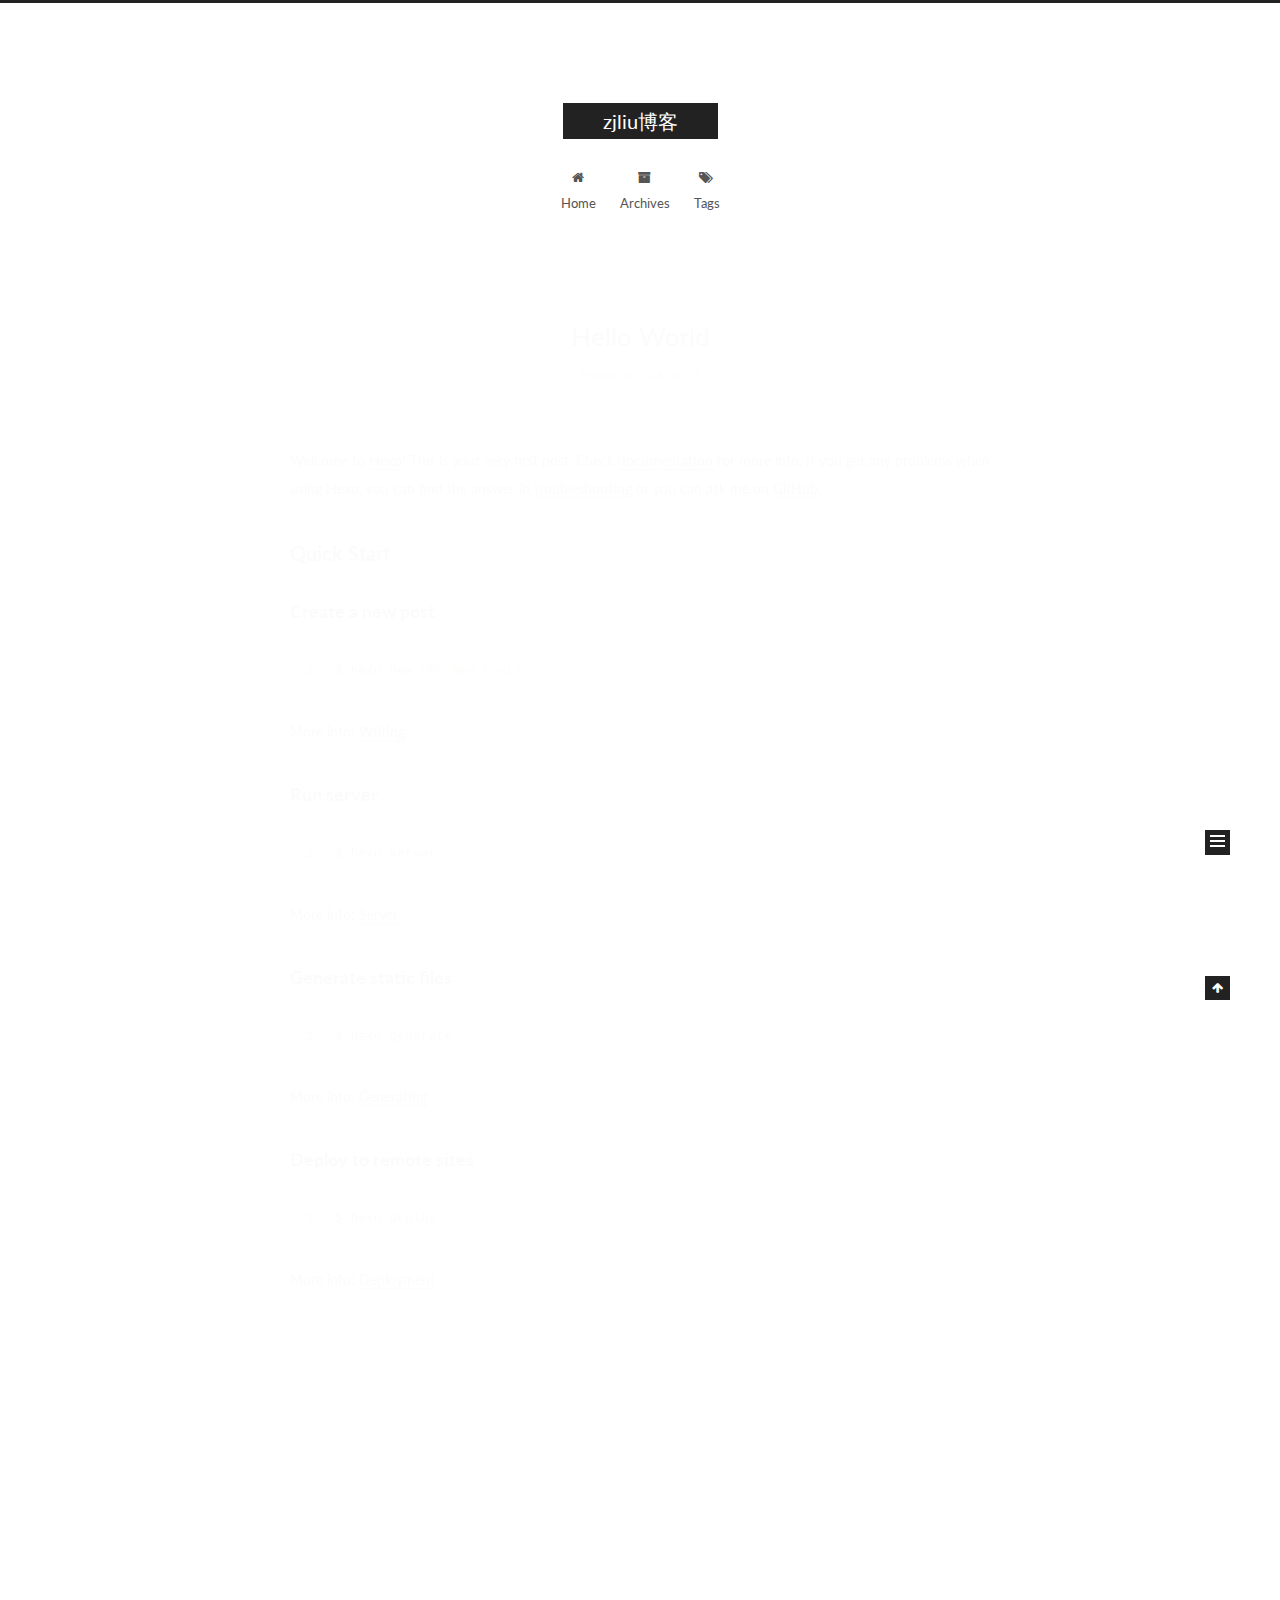
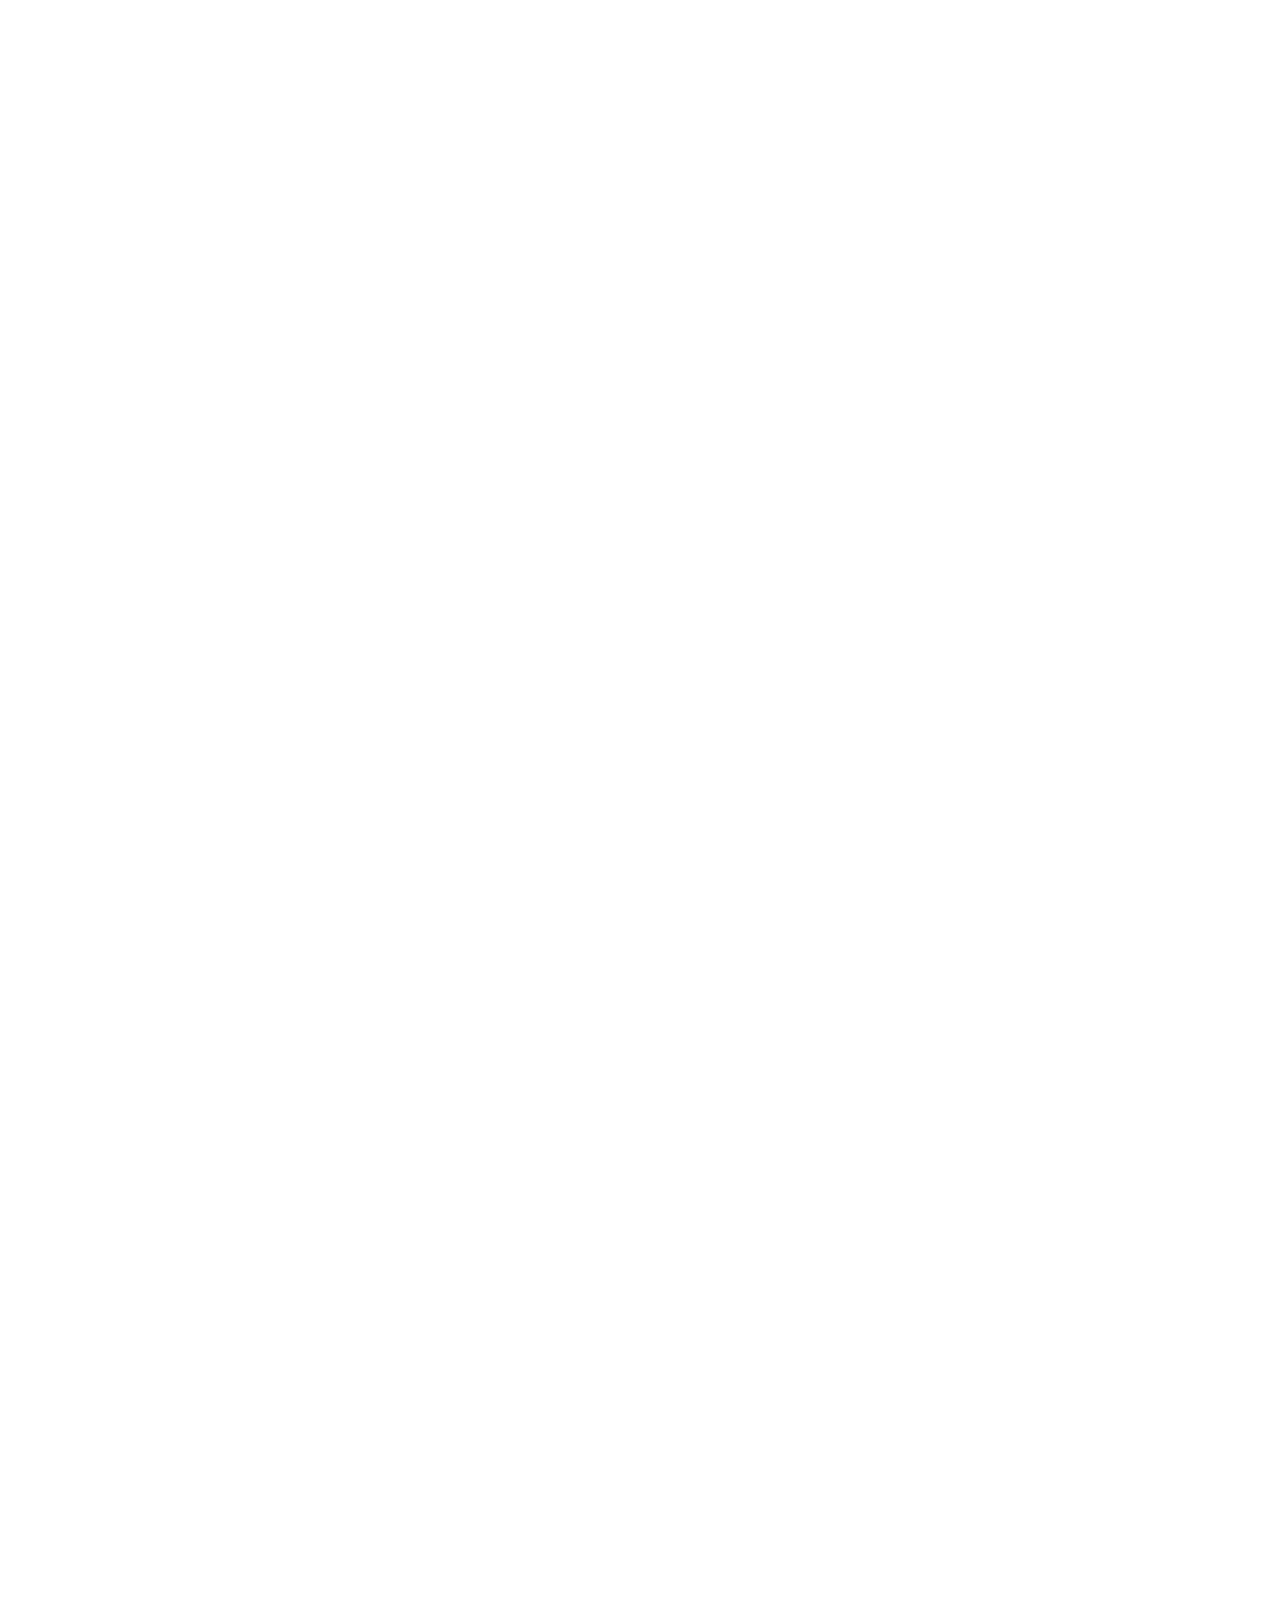
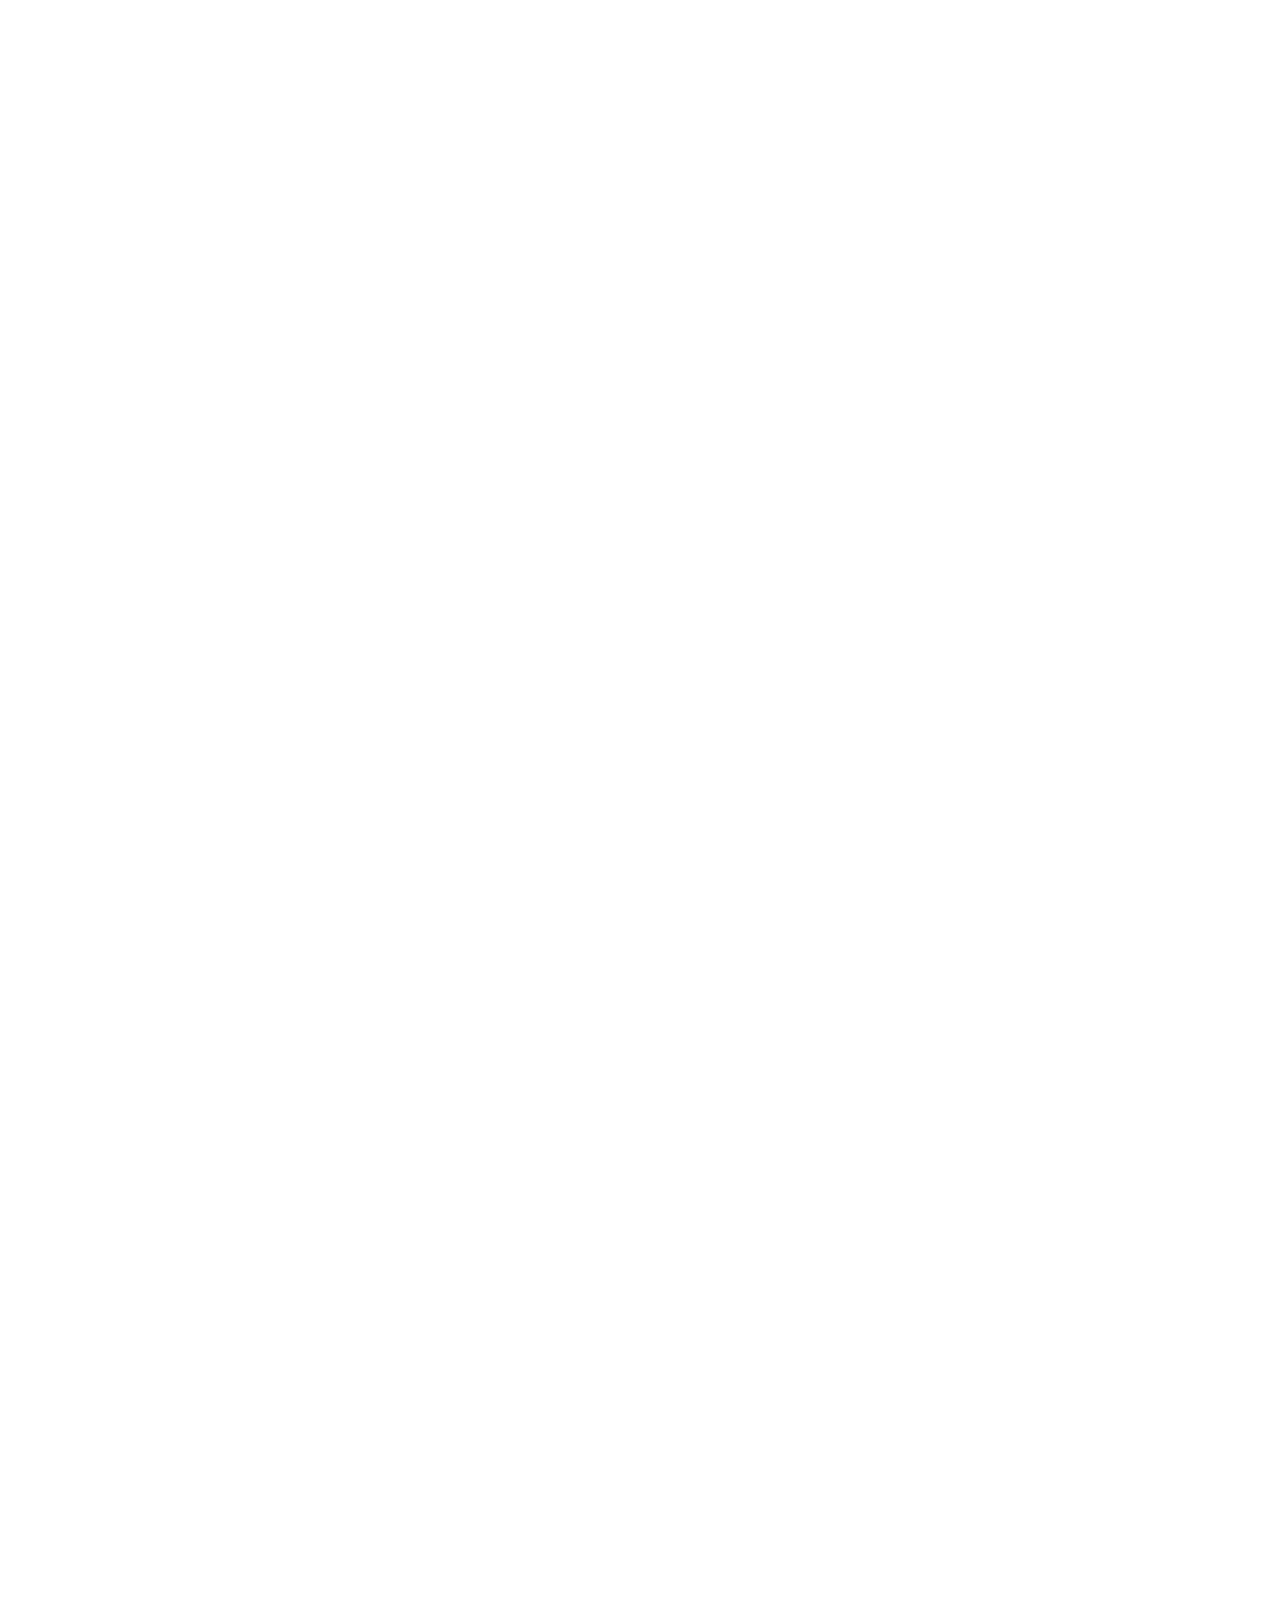
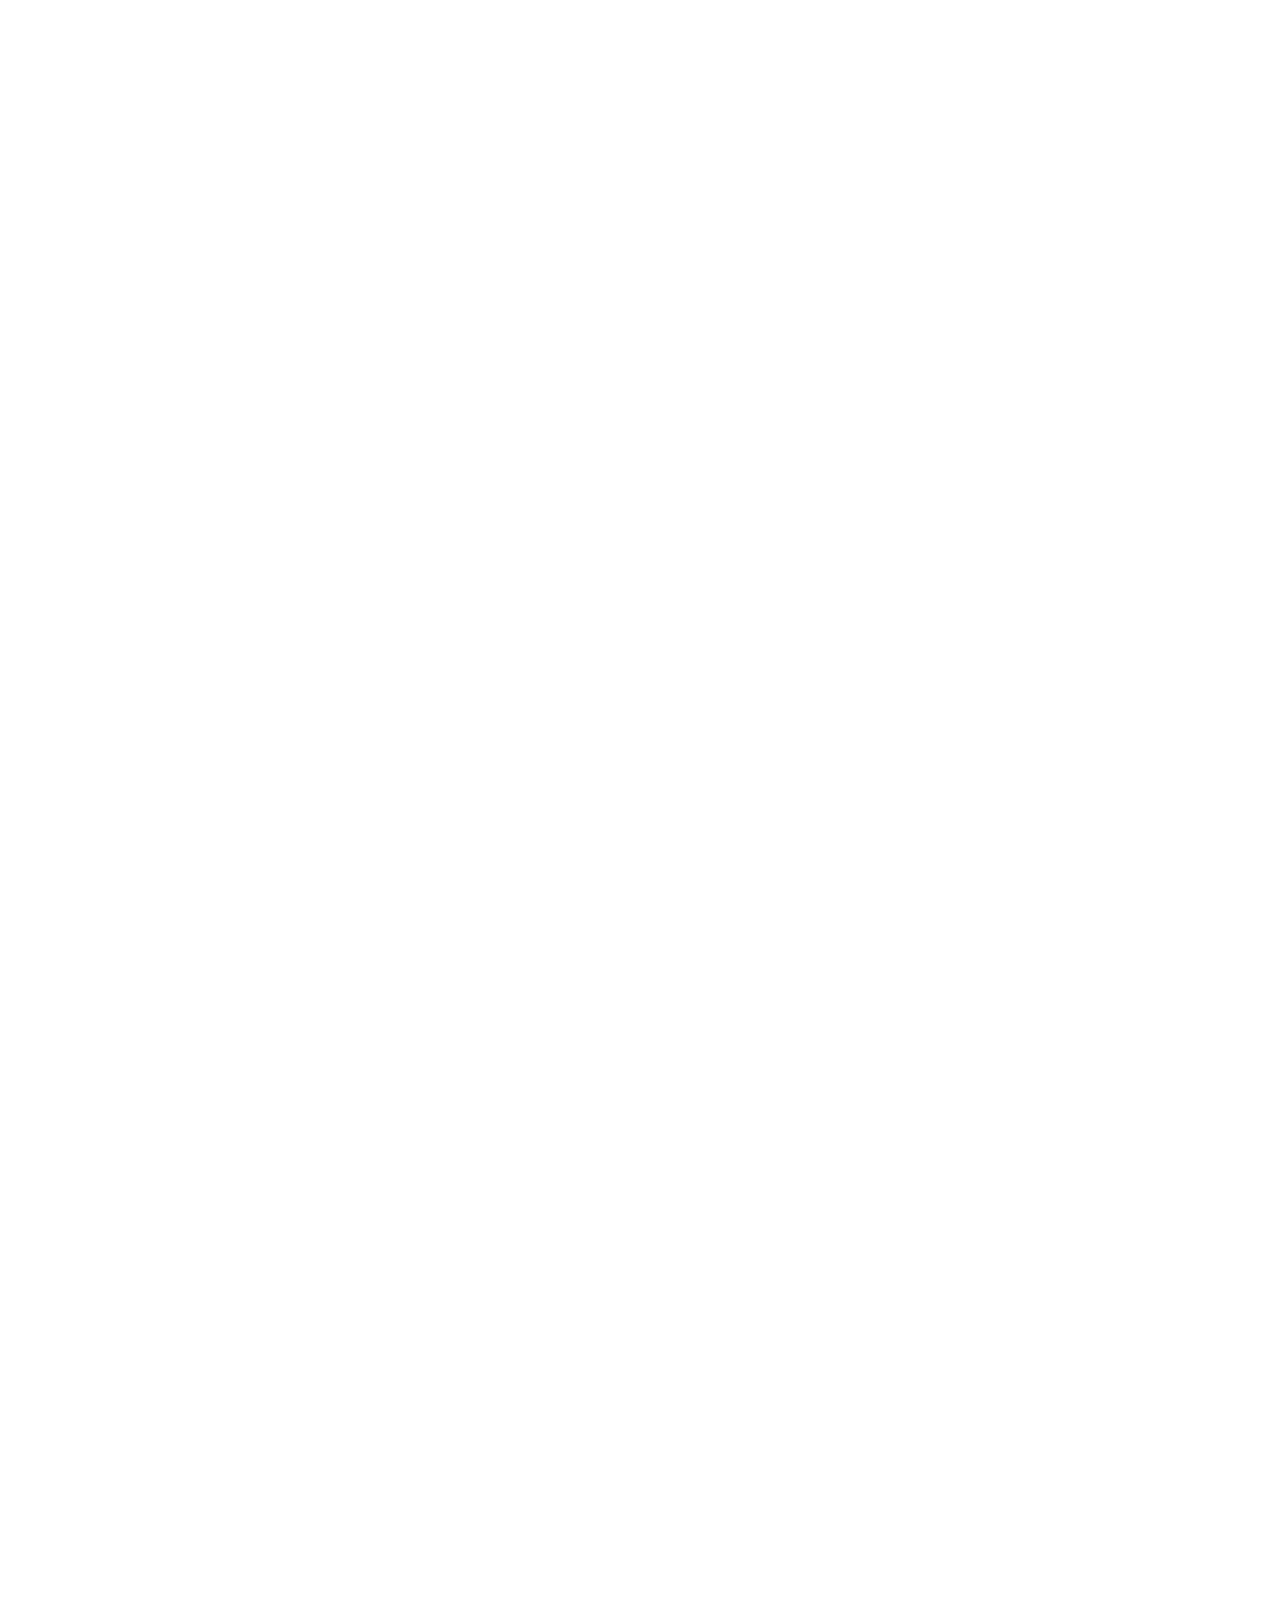
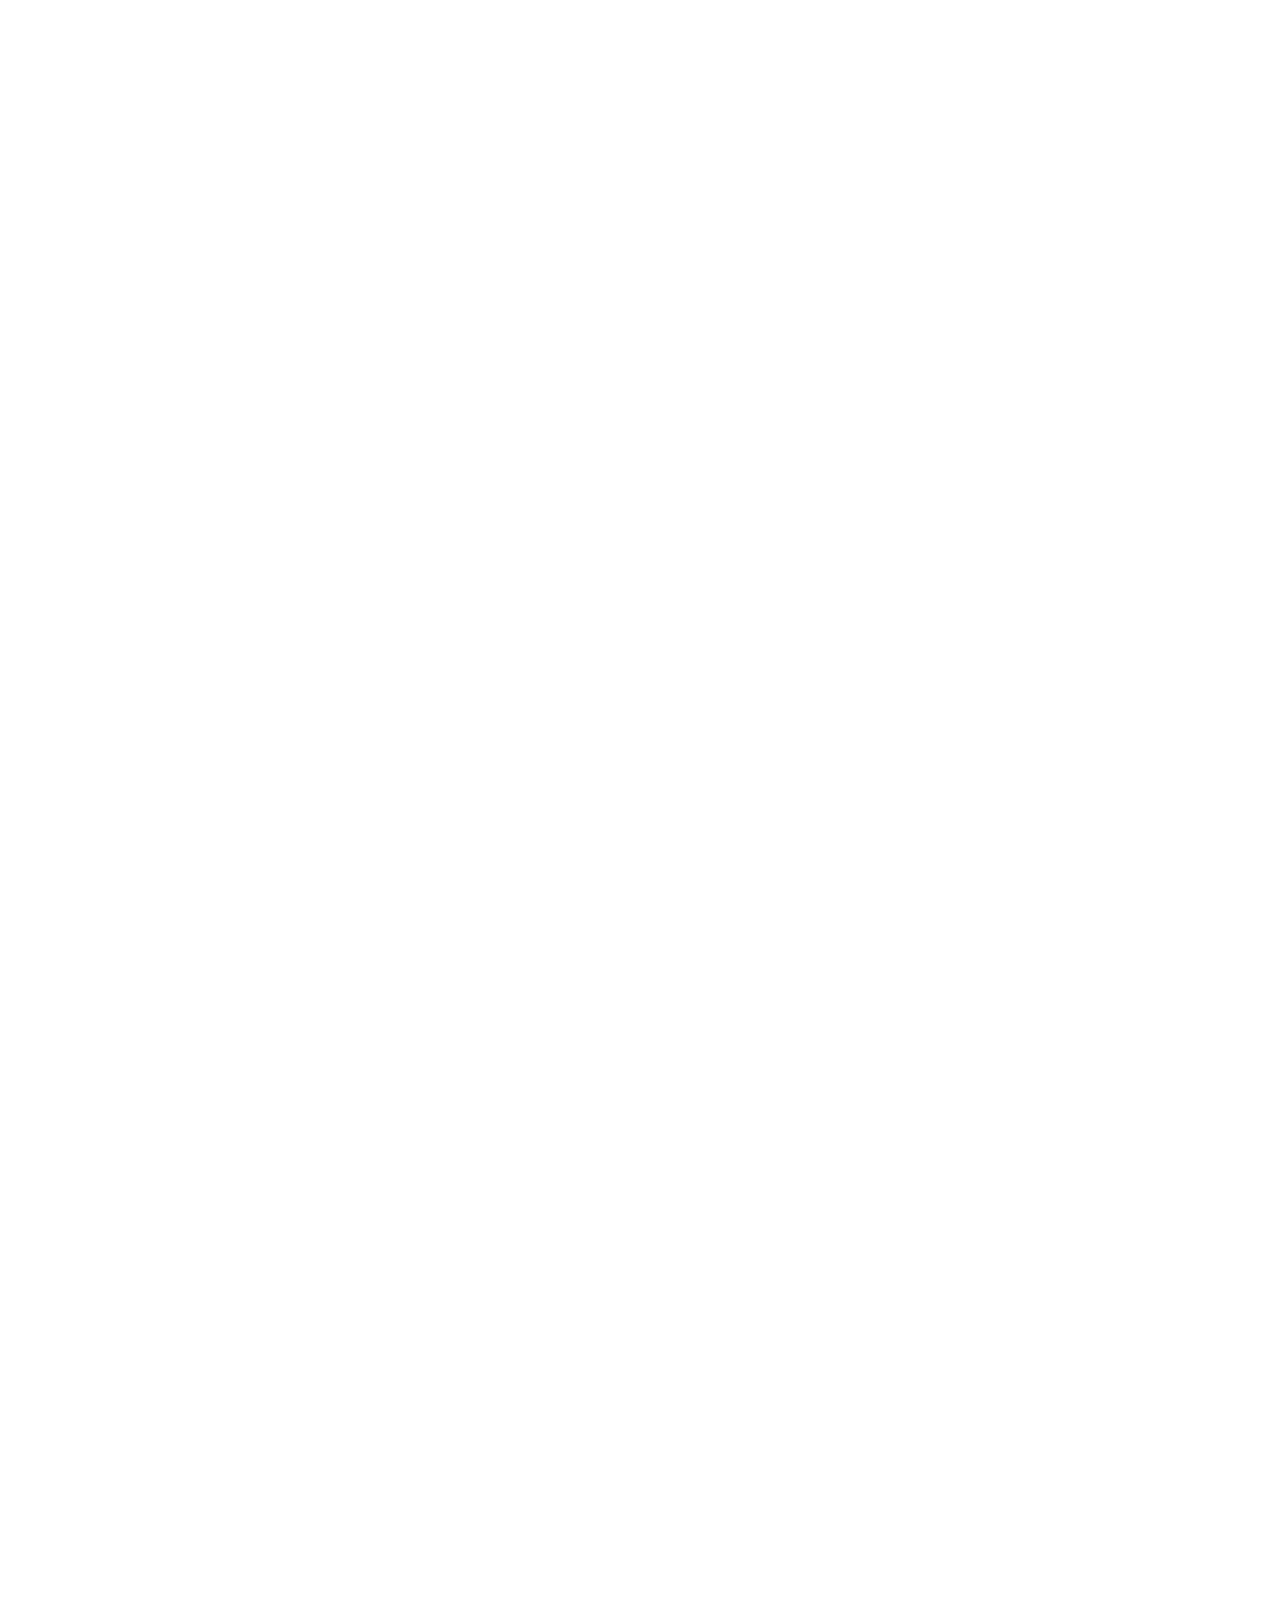
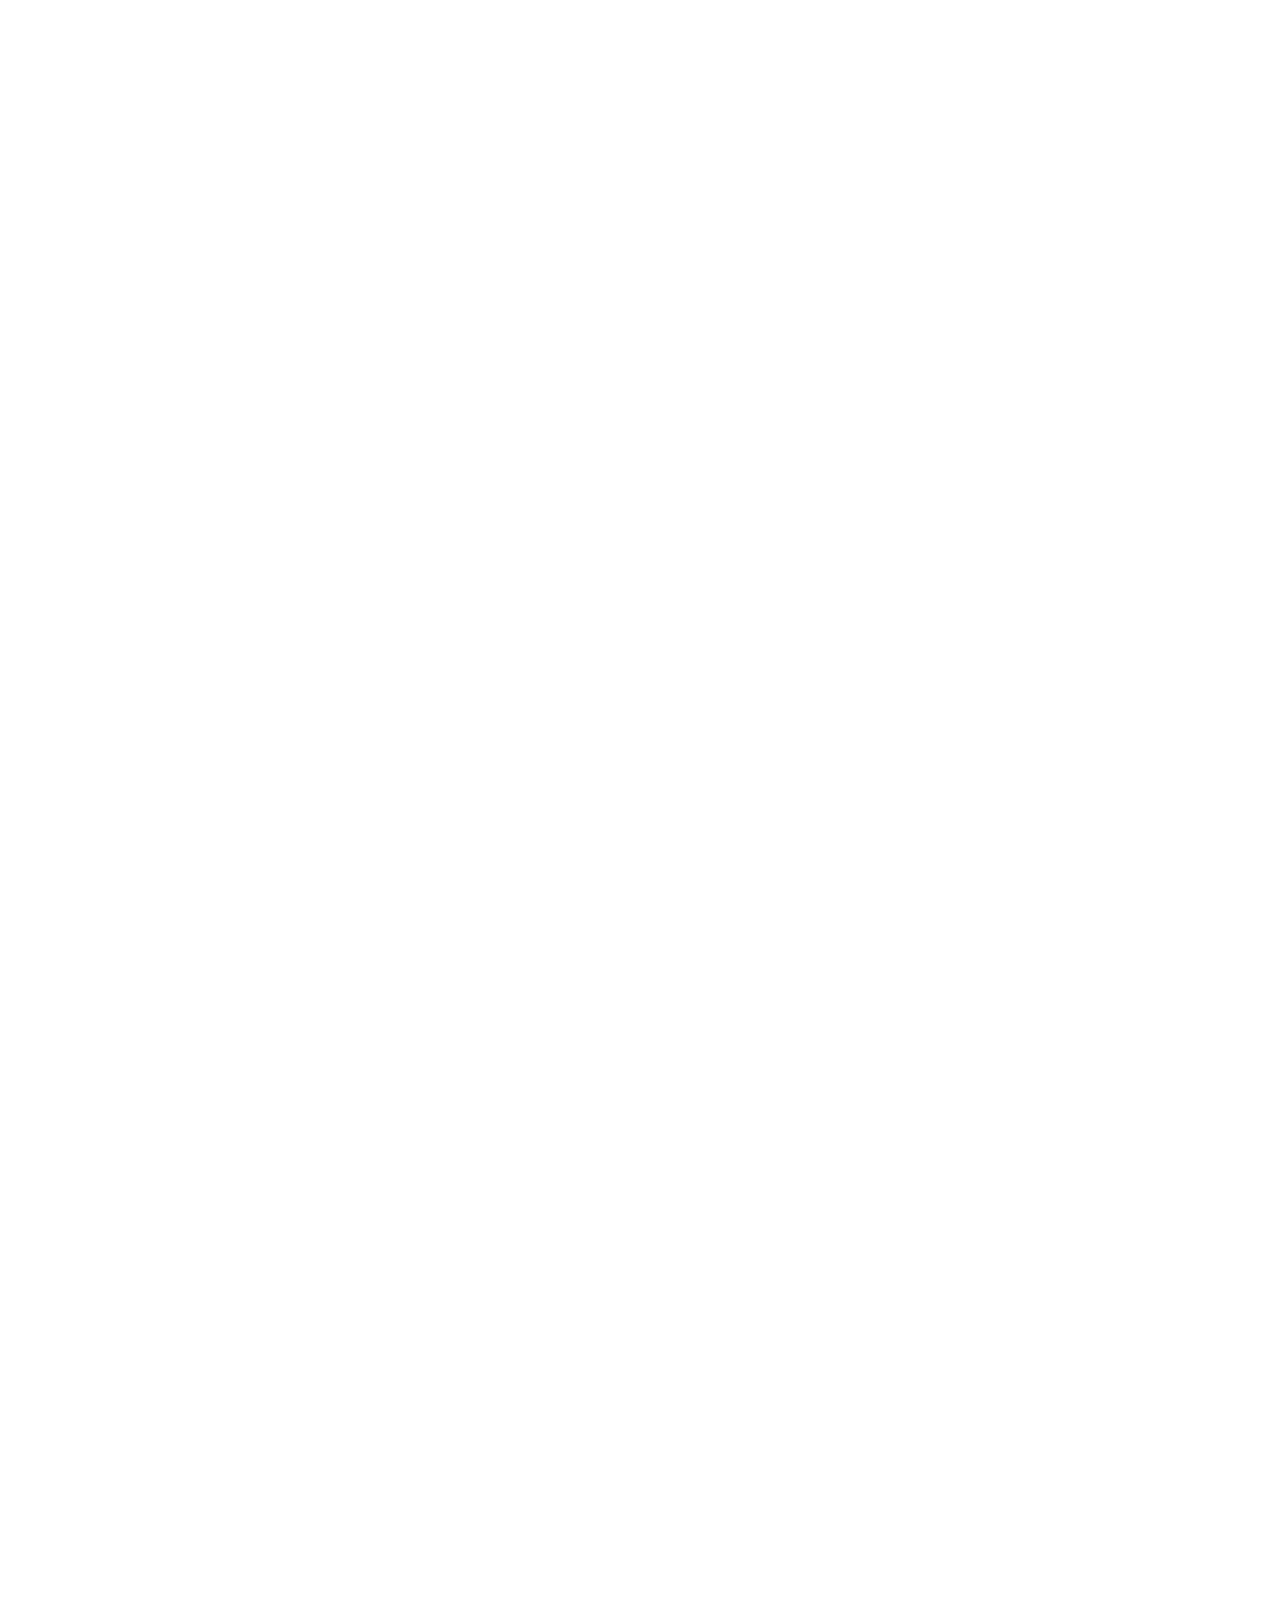
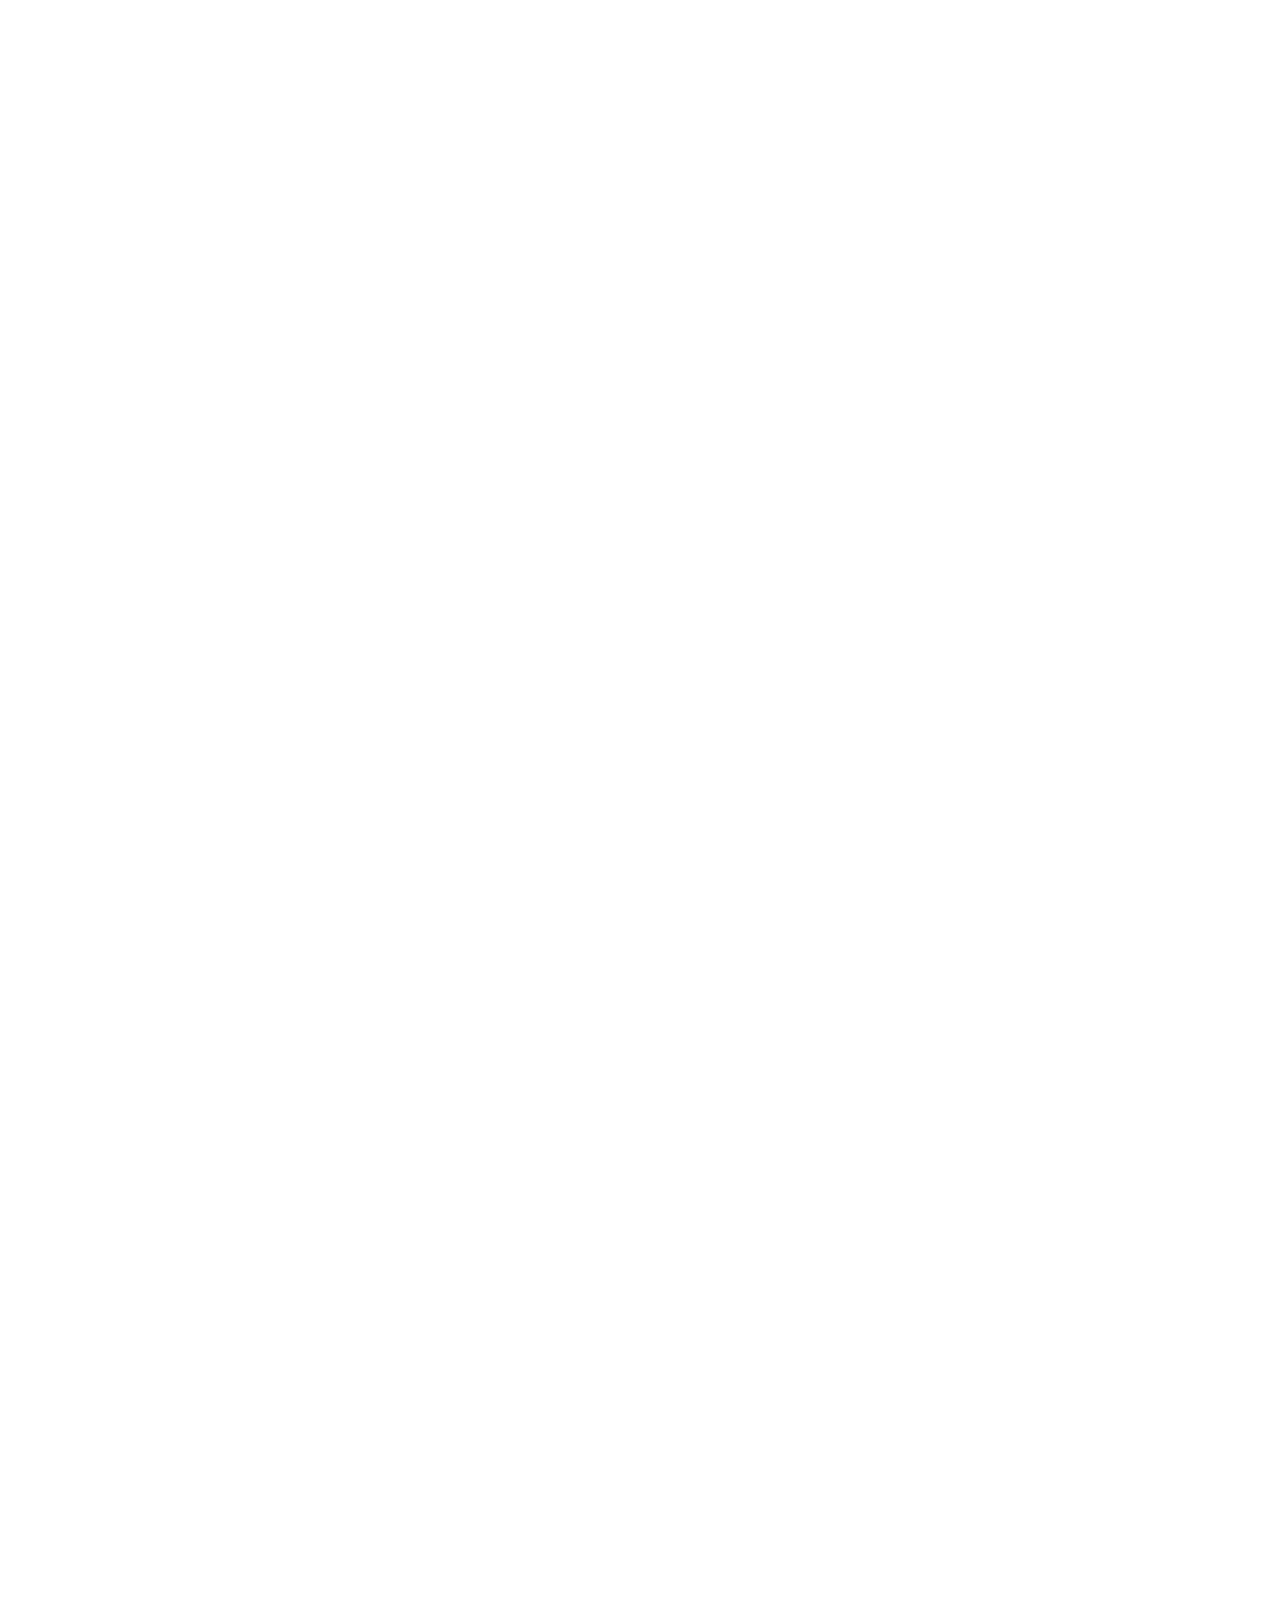
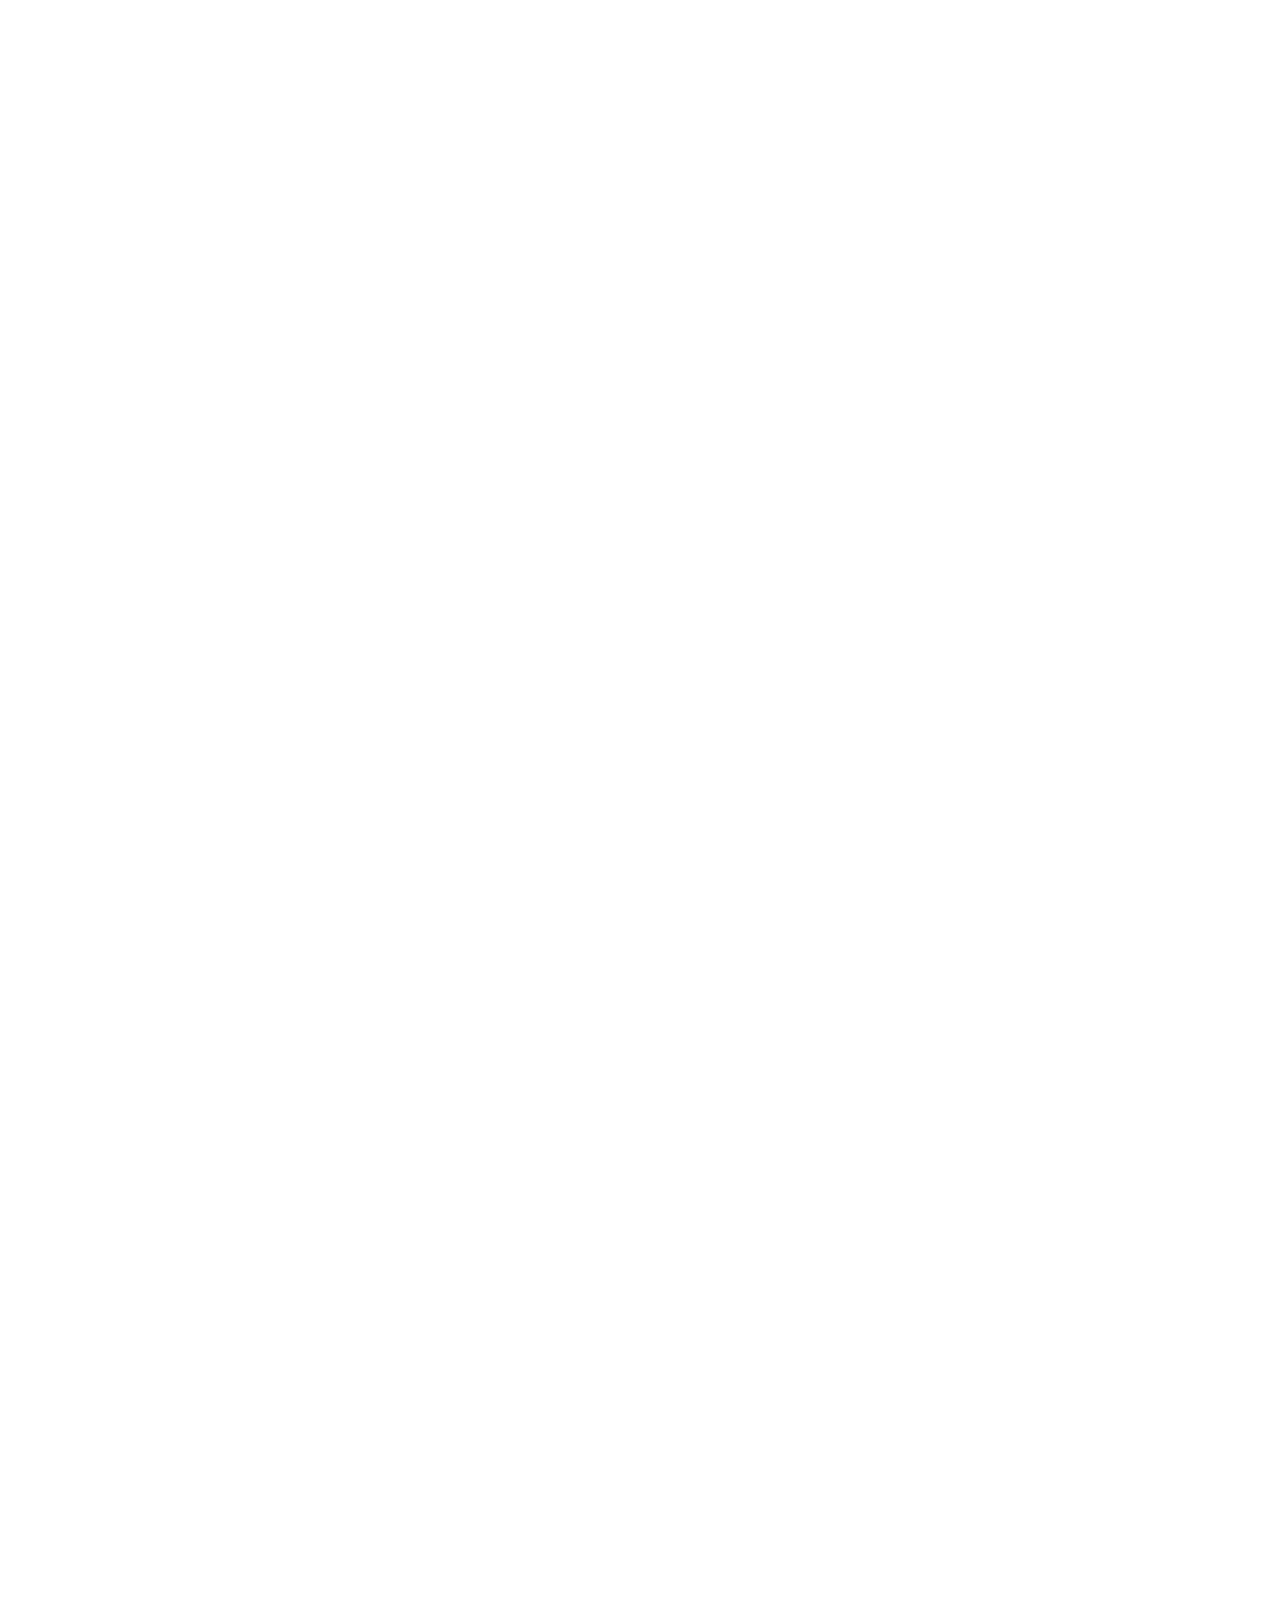
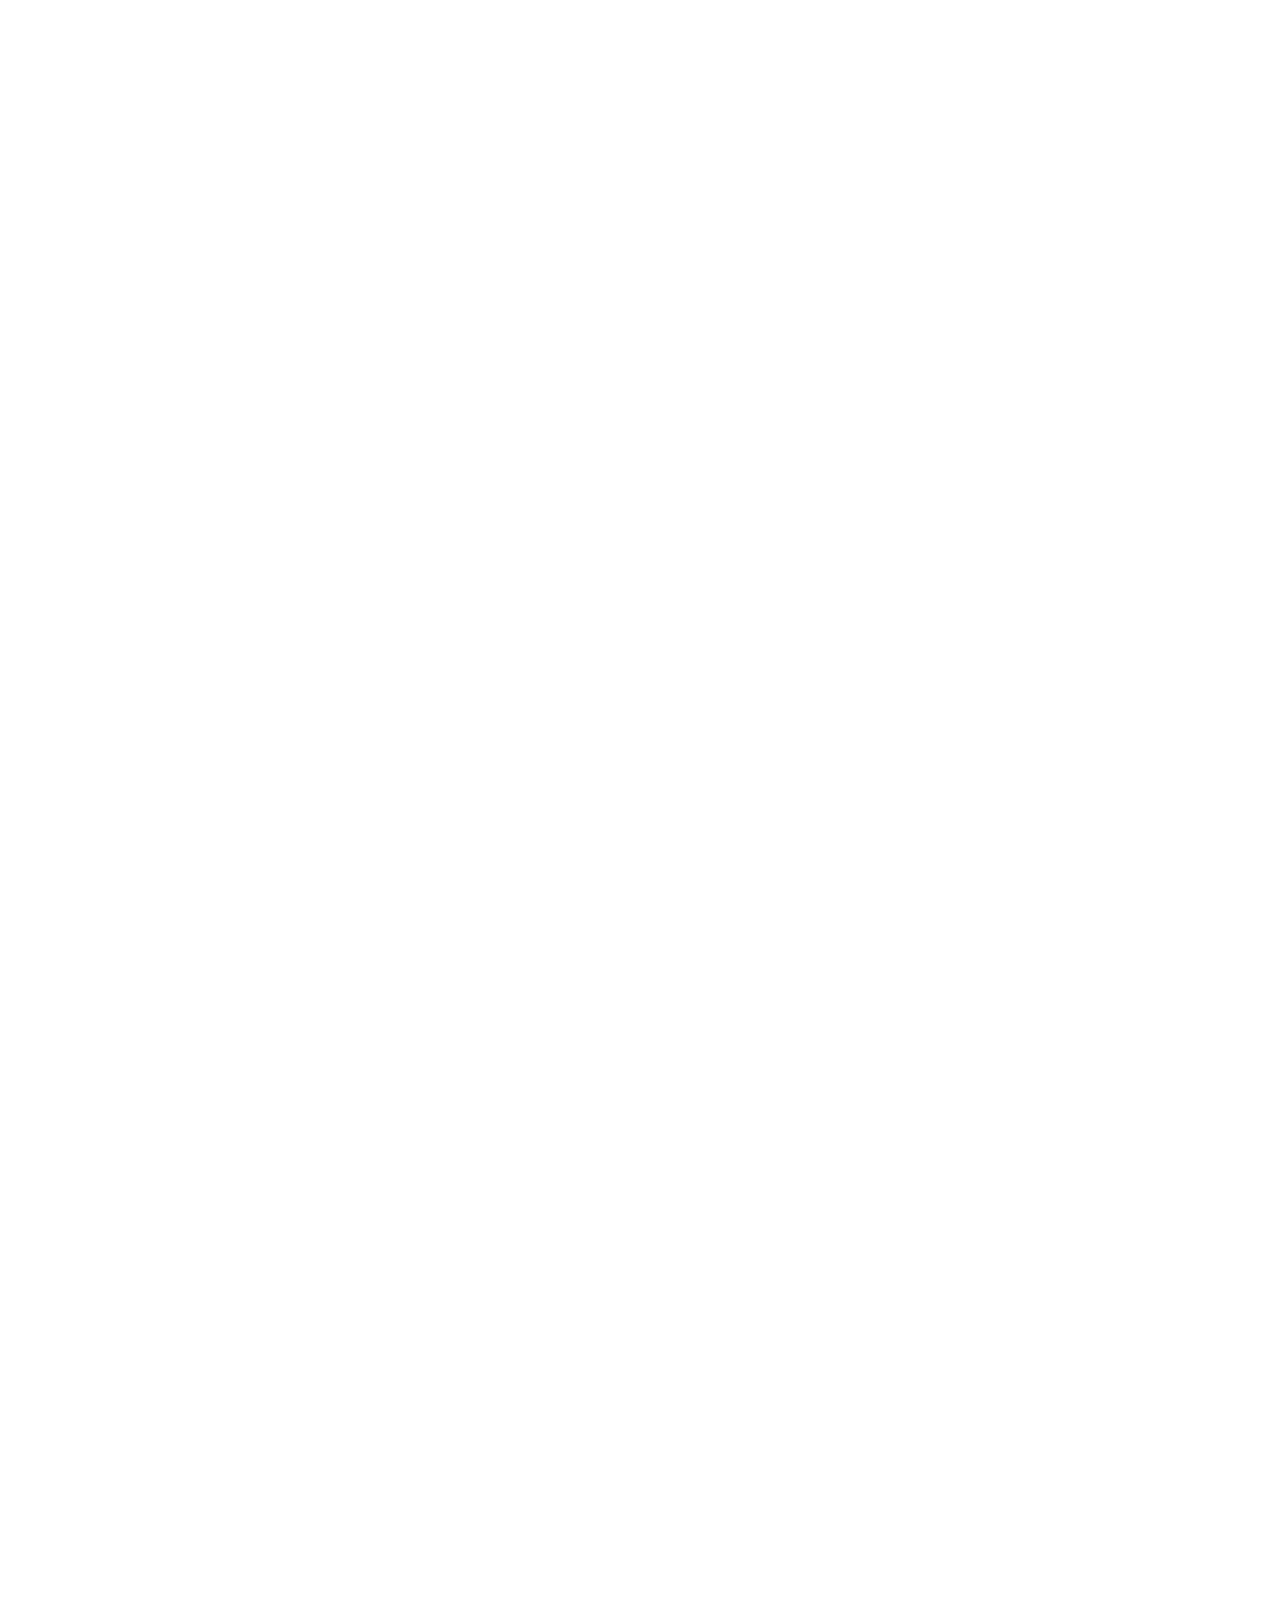
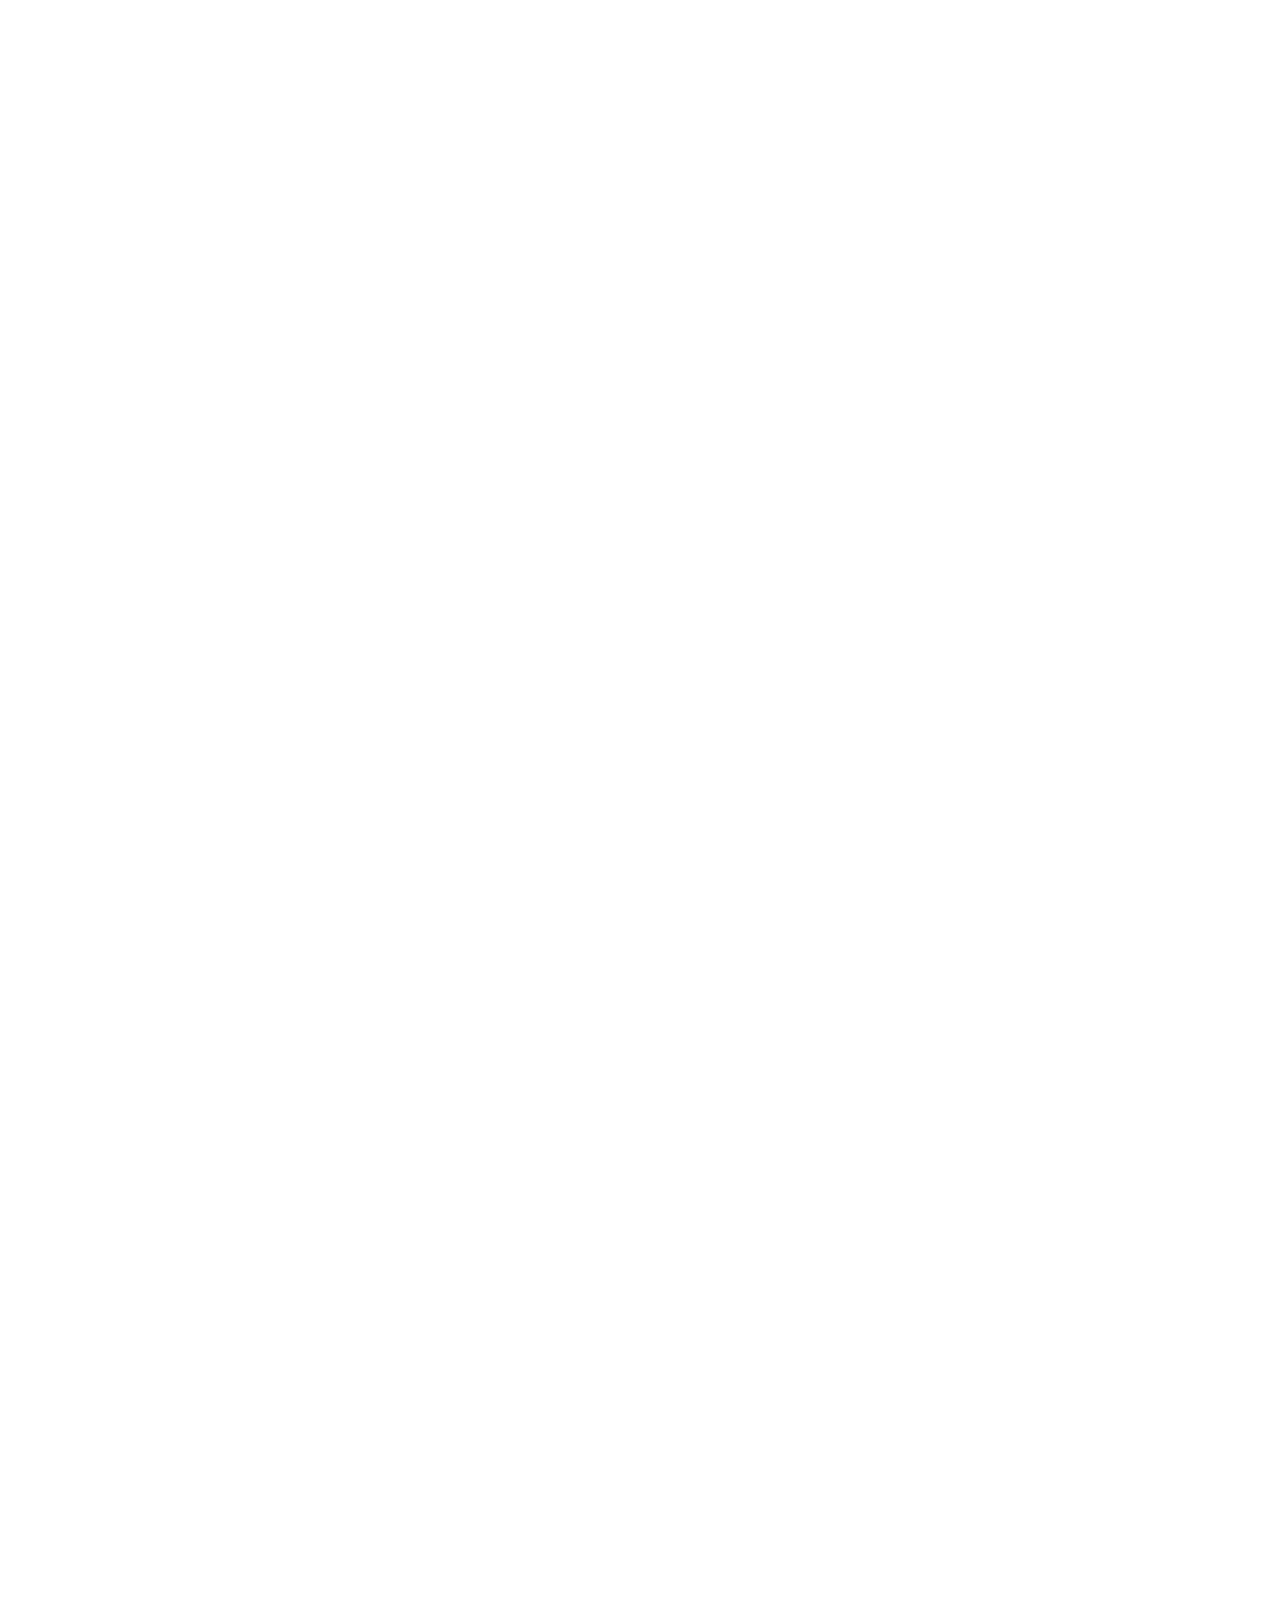
==== commit 9a1d6e94: "Site updated: 2016-07-12 16:16:12" ====
--- a/index.html
+++ b/index.html
@@ -86,12 +86,12 @@
 
 <meta name="description">
 <meta property="og:type" content="website">
-<meta property="og:title" content="Hexo">
-<meta property="og:url" content="http://yoursite.com/index.html">
-<meta property="og:site_name" content="Hexo">
+<meta property="og:title" content="zjliu博客">
+<meta property="og:url" content="http://zjliu.me/index.html">
+<meta property="og:site_name" content="zjliu博客">
 <meta property="og:description">
 <meta name="twitter:card" content="summary">
-<meta name="twitter:title" content="Hexo">
+<meta name="twitter:title" content="zjliu博客">
 <meta name="twitter:description">
 
 
@@ -113,9 +113,9 @@
 
 
 
-  <link rel="canonical" href="http://yoursite.com/"/>
-
-  <title> Hexo </title>
+  <link rel="canonical" href="http://zjliu.me/"/>
+
+  <title> zjliu博客 </title>
 </head>
 
 <body itemscope itemtype="http://schema.org/WebPage" lang="">
@@ -148,7 +148,7 @@
   <div class="custom-logo-site-title">
     <a href="/"  class="brand" rel="start">
       <span class="logo-line-before"><i></i></span>
-      <span class="site-title">Hexo</span>
+      <span class="site-title">zjliu博客</span>
       <span class="logo-line-after"><i></i></span>
     </a>
   </div>
@@ -175,7 +175,7 @@
             
               <i class="menu-item-icon fa fa-fw fa-home"></i> <br />
             
-            Startseite
+            Home
           </a>
         </li>
       
@@ -185,7 +185,7 @@
             
               <i class="menu-item-icon fa fa-fw fa-archive"></i> <br />
             
-            Archiv
+            Archives
           </a>
         </li>
       
@@ -251,7 +251,7 @@
             <span class="post-meta-item-icon">
               <i class="fa fa-calendar-o"></i>
             </span>
-            <span class="post-meta-item-text">Veröffentlicht am</span>
+            <span class="post-meta-item-text">Posted on</span>
             <time itemprop="dateCreated" datetime="2016-06-25T14:55:18+08:00" content="2016-06-25">
               2016-06-25
             </time>
@@ -353,7 +353,7 @@
             <span class="post-meta-item-icon">
               <i class="fa fa-calendar-o"></i>
             </span>
-            <span class="post-meta-item-text">Veröffentlicht am</span>
+            <span class="post-meta-item-text">Posted on</span>
             <time itemprop="dateCreated" datetime="2015-12-14T13:50:02+08:00" content="2015-12-14">
               2015-12-14
             </time>
@@ -470,15 +470,15 @@
         <div class="site-author motion-element" itemprop="author" itemscope itemtype="http://schema.org/Person">
           <img class="site-author-image" itemprop="image"
                src="/images/avatar.gif"
-               alt="John Doe" />
-          <p class="site-author-name" itemprop="name">John Doe</p>
+               alt="zjliu" />
+          <p class="site-author-name" itemprop="name">zjliu</p>
           <p class="site-description motion-element" itemprop="description"></p>
         </div>
         <nav class="site-state motion-element">
           <div class="site-state-item site-state-posts">
             <a href="/archives">
               <span class="site-state-item-count">2</span>
-              <span class="site-state-item-name">Artikel</span>
+              <span class="site-state-item-name">posts</span>
             </a>
           </div>
 
@@ -488,7 +488,7 @@
             <div class="site-state-item site-state-tags">
               <a href="/tags">
                 <span class="site-state-item-count">1</span>
-                <span class="site-state-item-name">Tags</span>
+                <span class="site-state-item-name">tags</span>
               </a>
             </div>
           
@@ -542,11 +542,11 @@
   <span class="with-love">
     <i class="fa fa-heart"></i>
   </span>
-  <span class="author" itemprop="copyrightHolder">John Doe</span>
+  <span class="author" itemprop="copyrightHolder">zjliu</span>
 </div>
 
 <div class="powered-by">
-  Erstellt mit  <a class="theme-link" href="http://hexo.io">Hexo</a>
+  Powered by <a class="theme-link" href="http://hexo.io">Hexo</a>
 </div>
 
 <div class="theme-info">
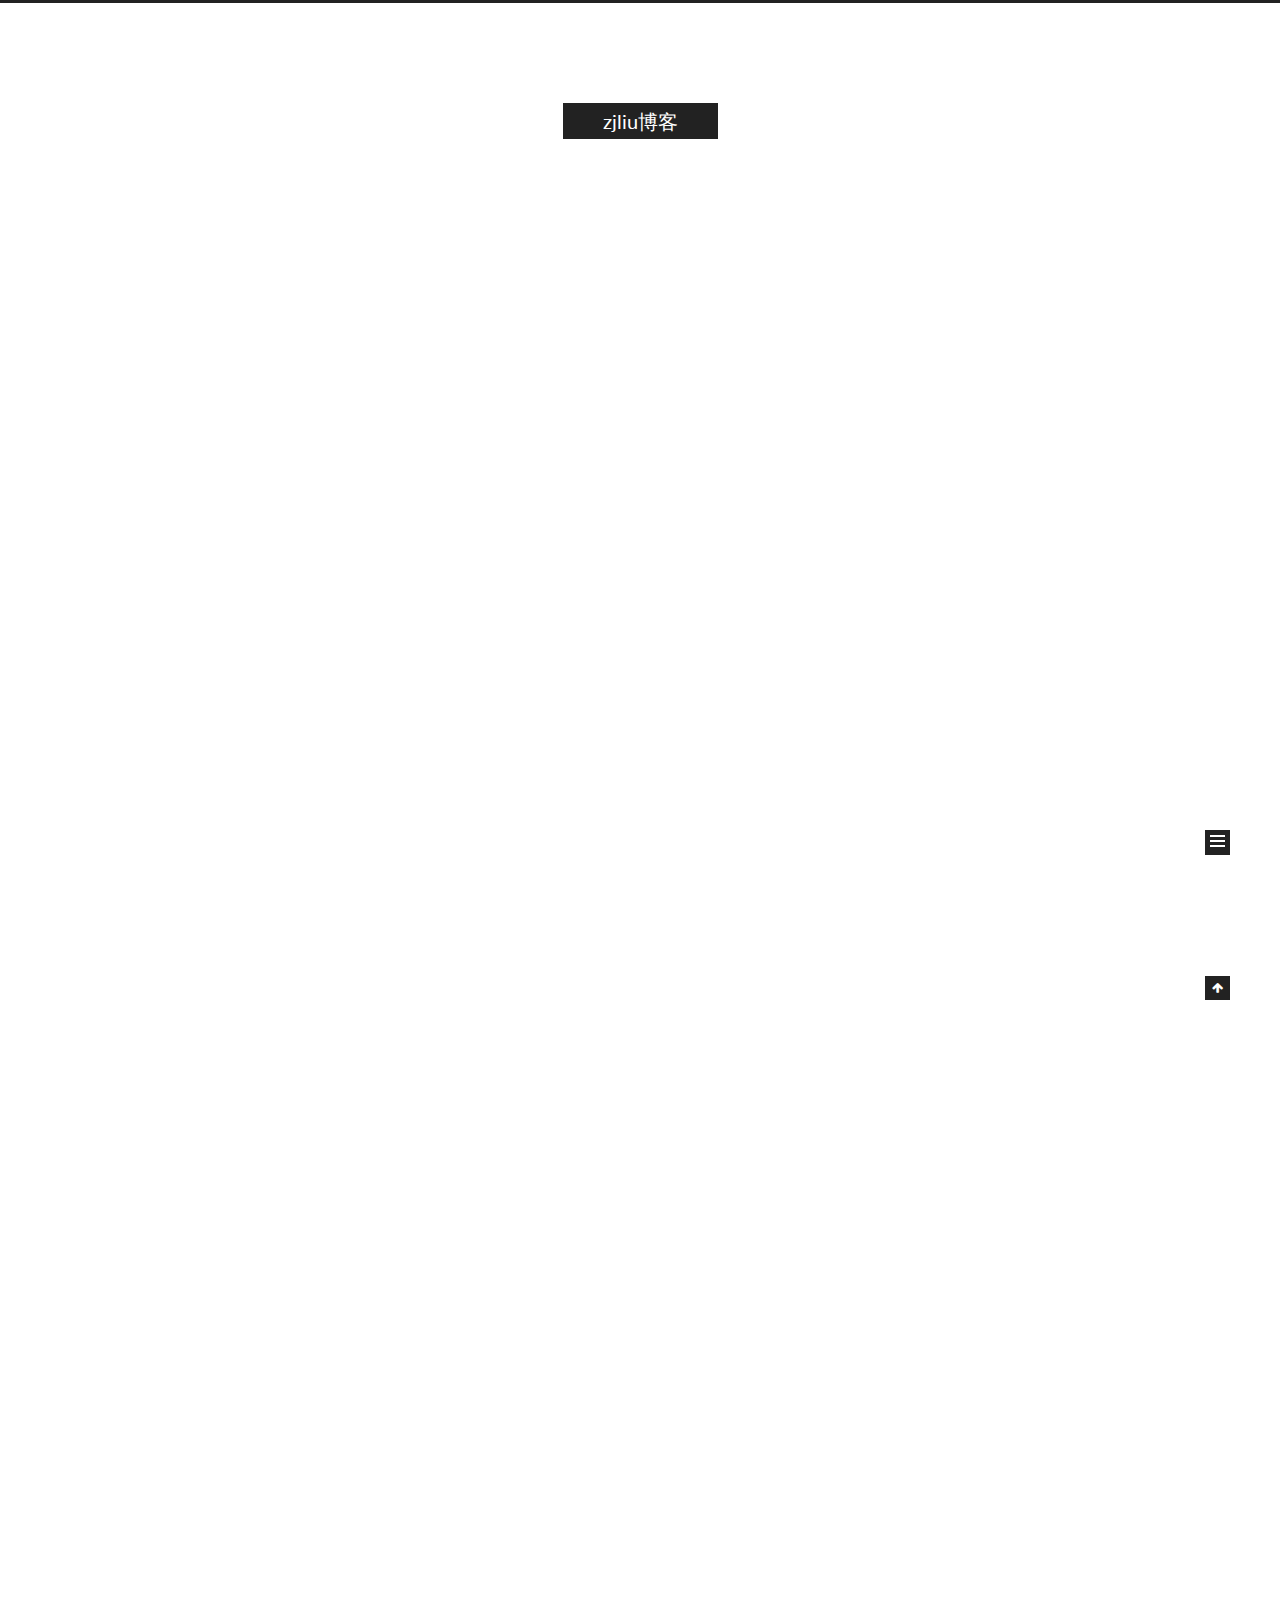
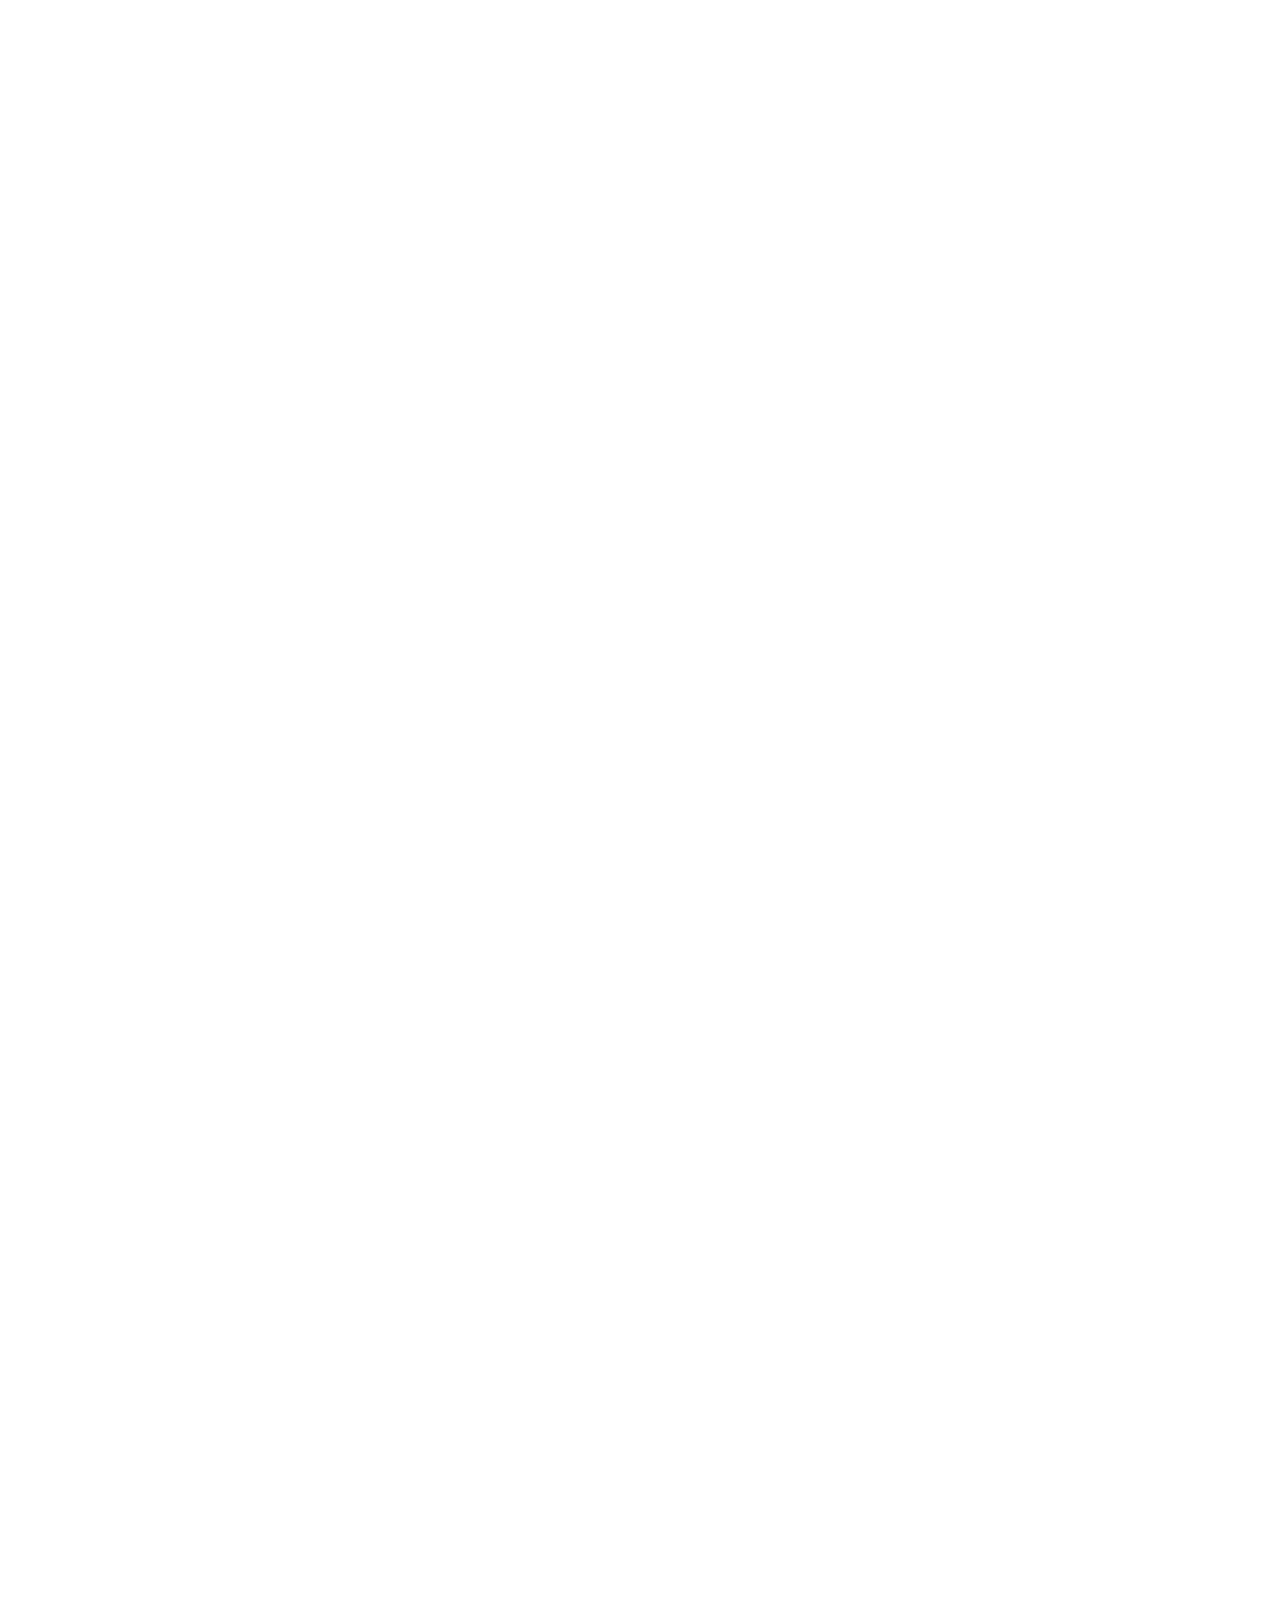
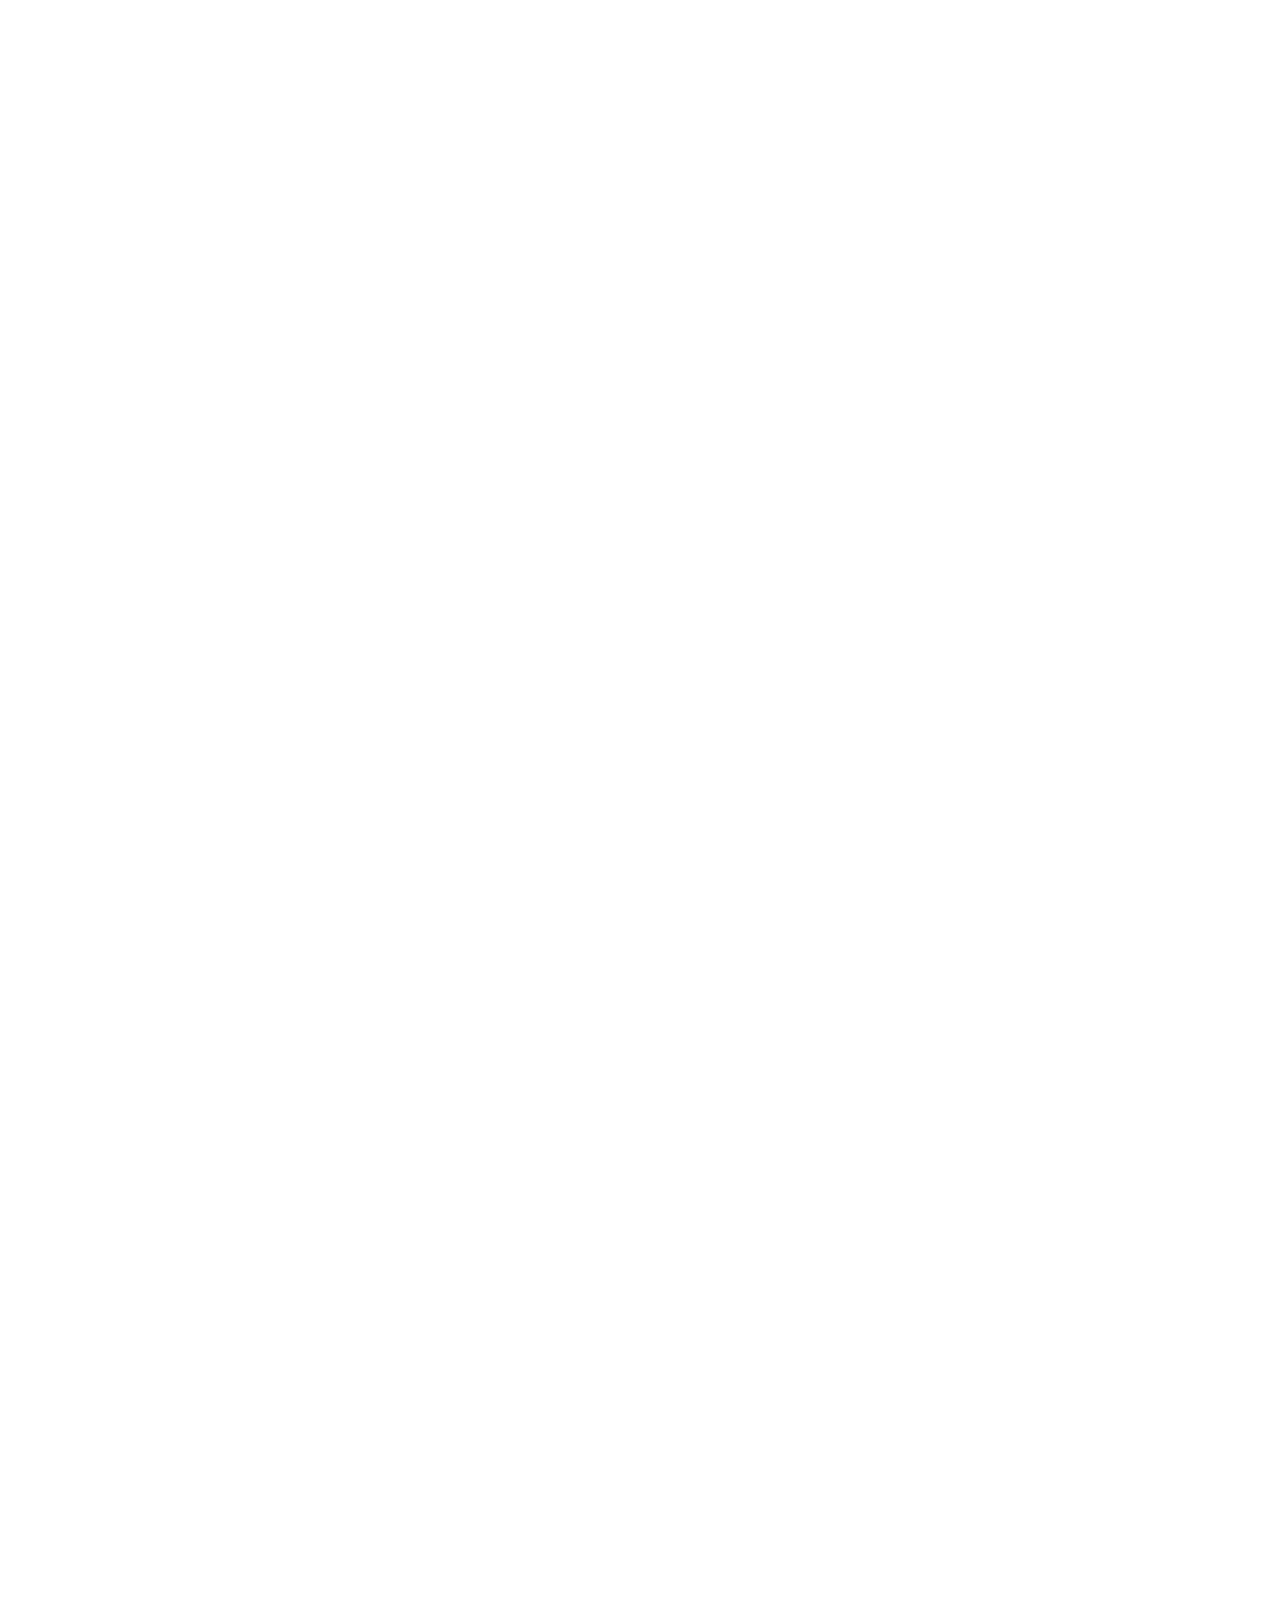
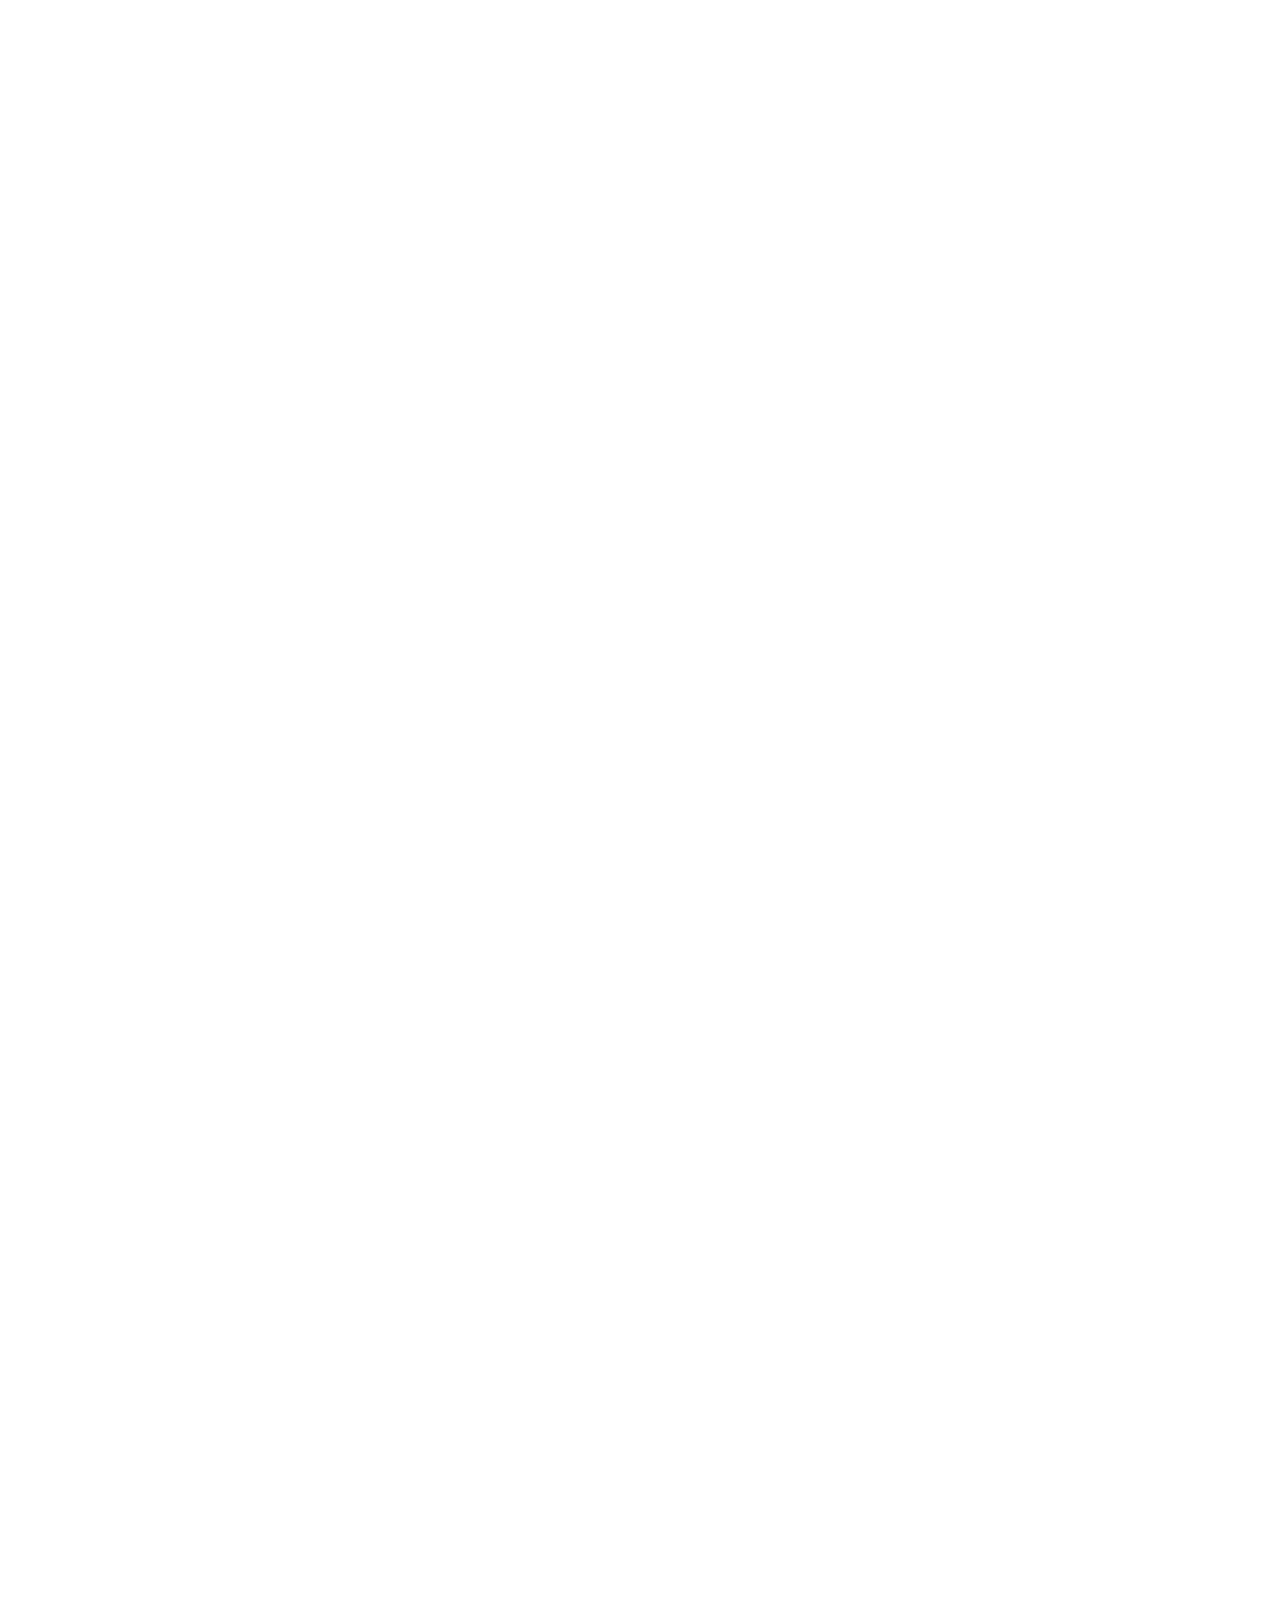
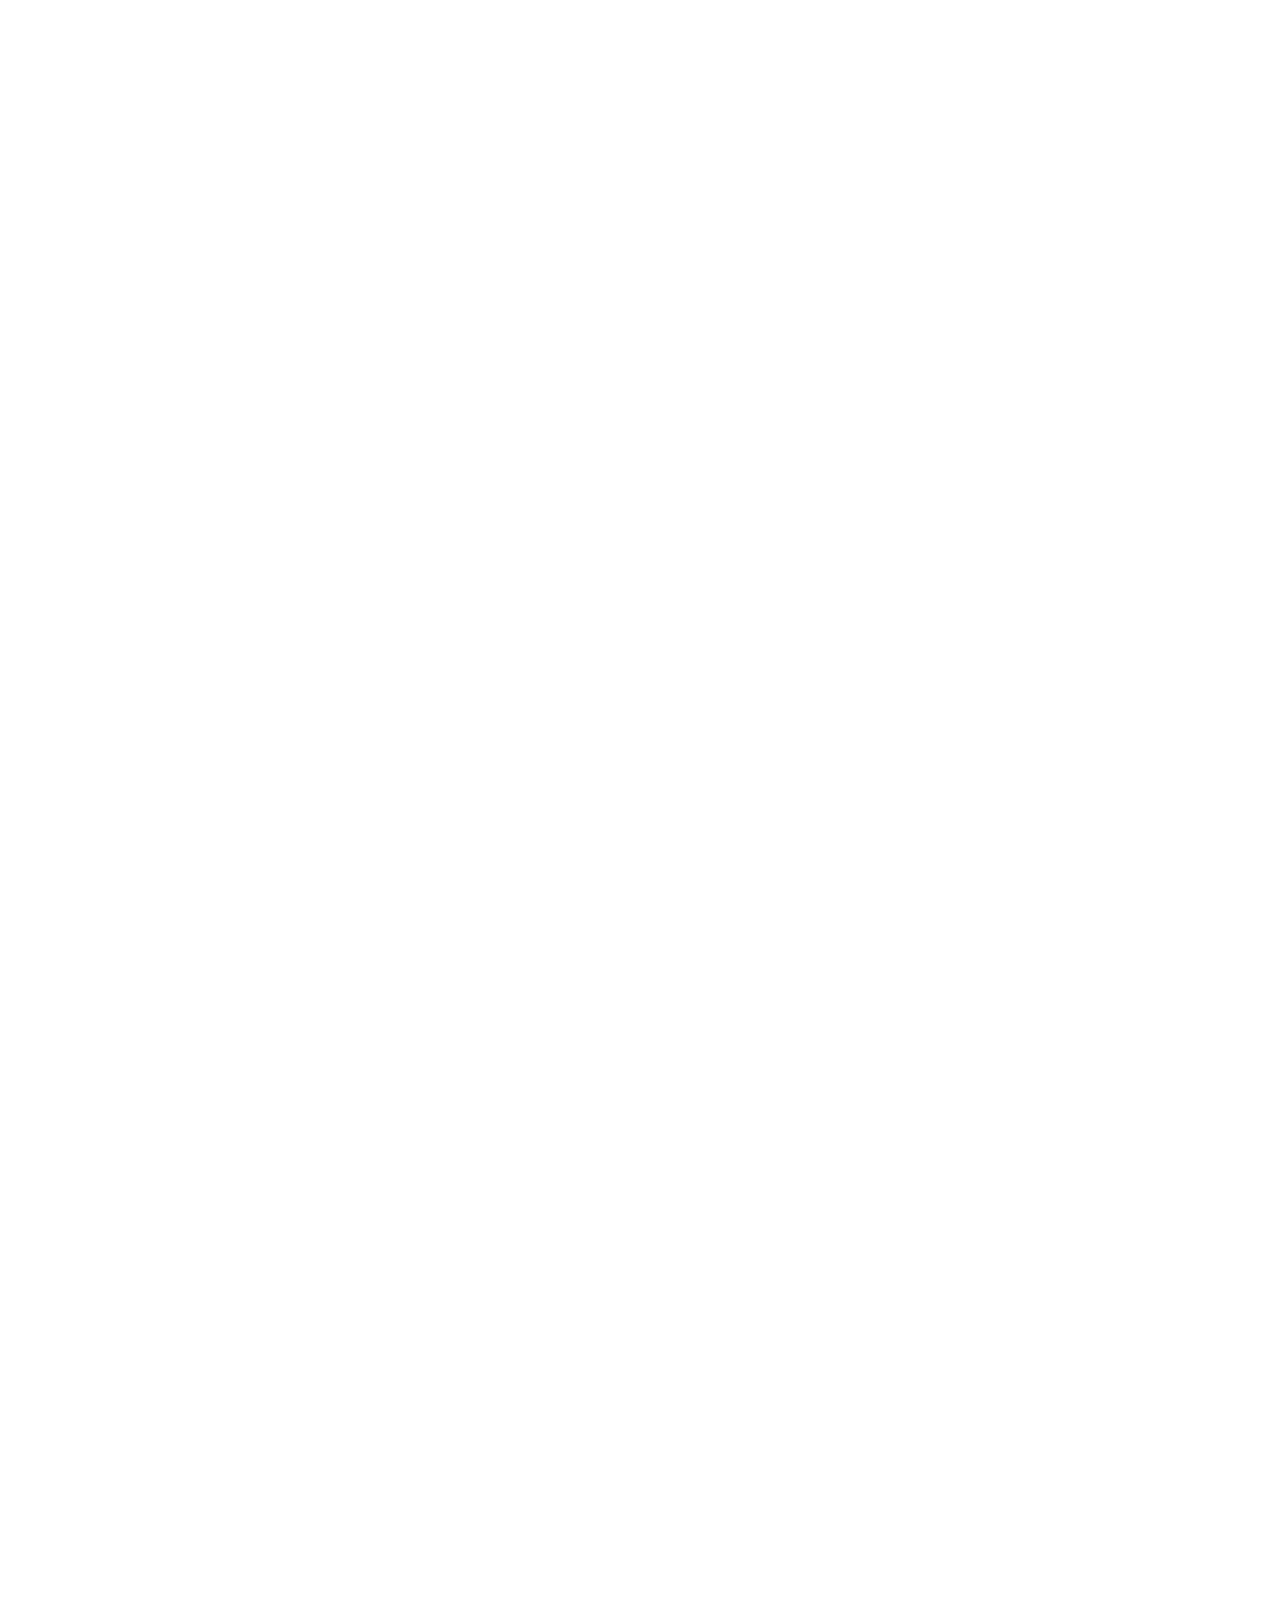
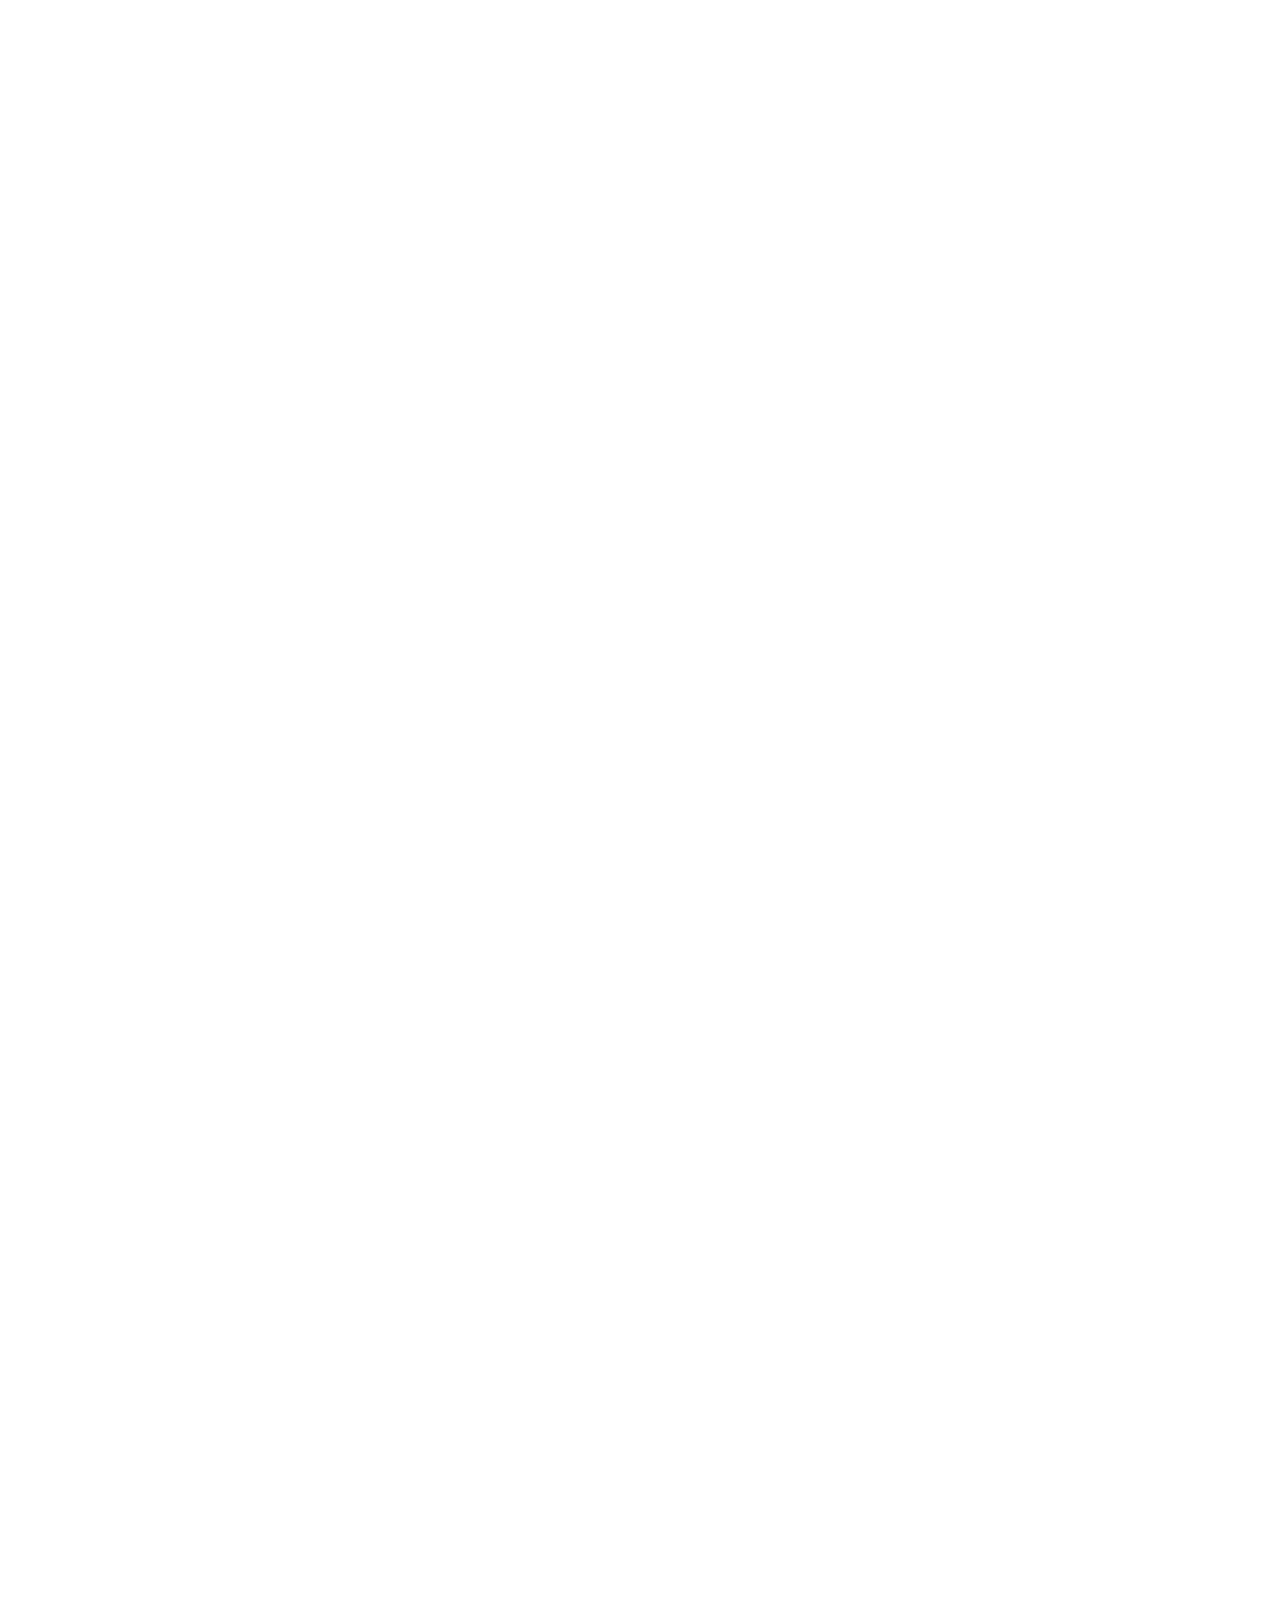
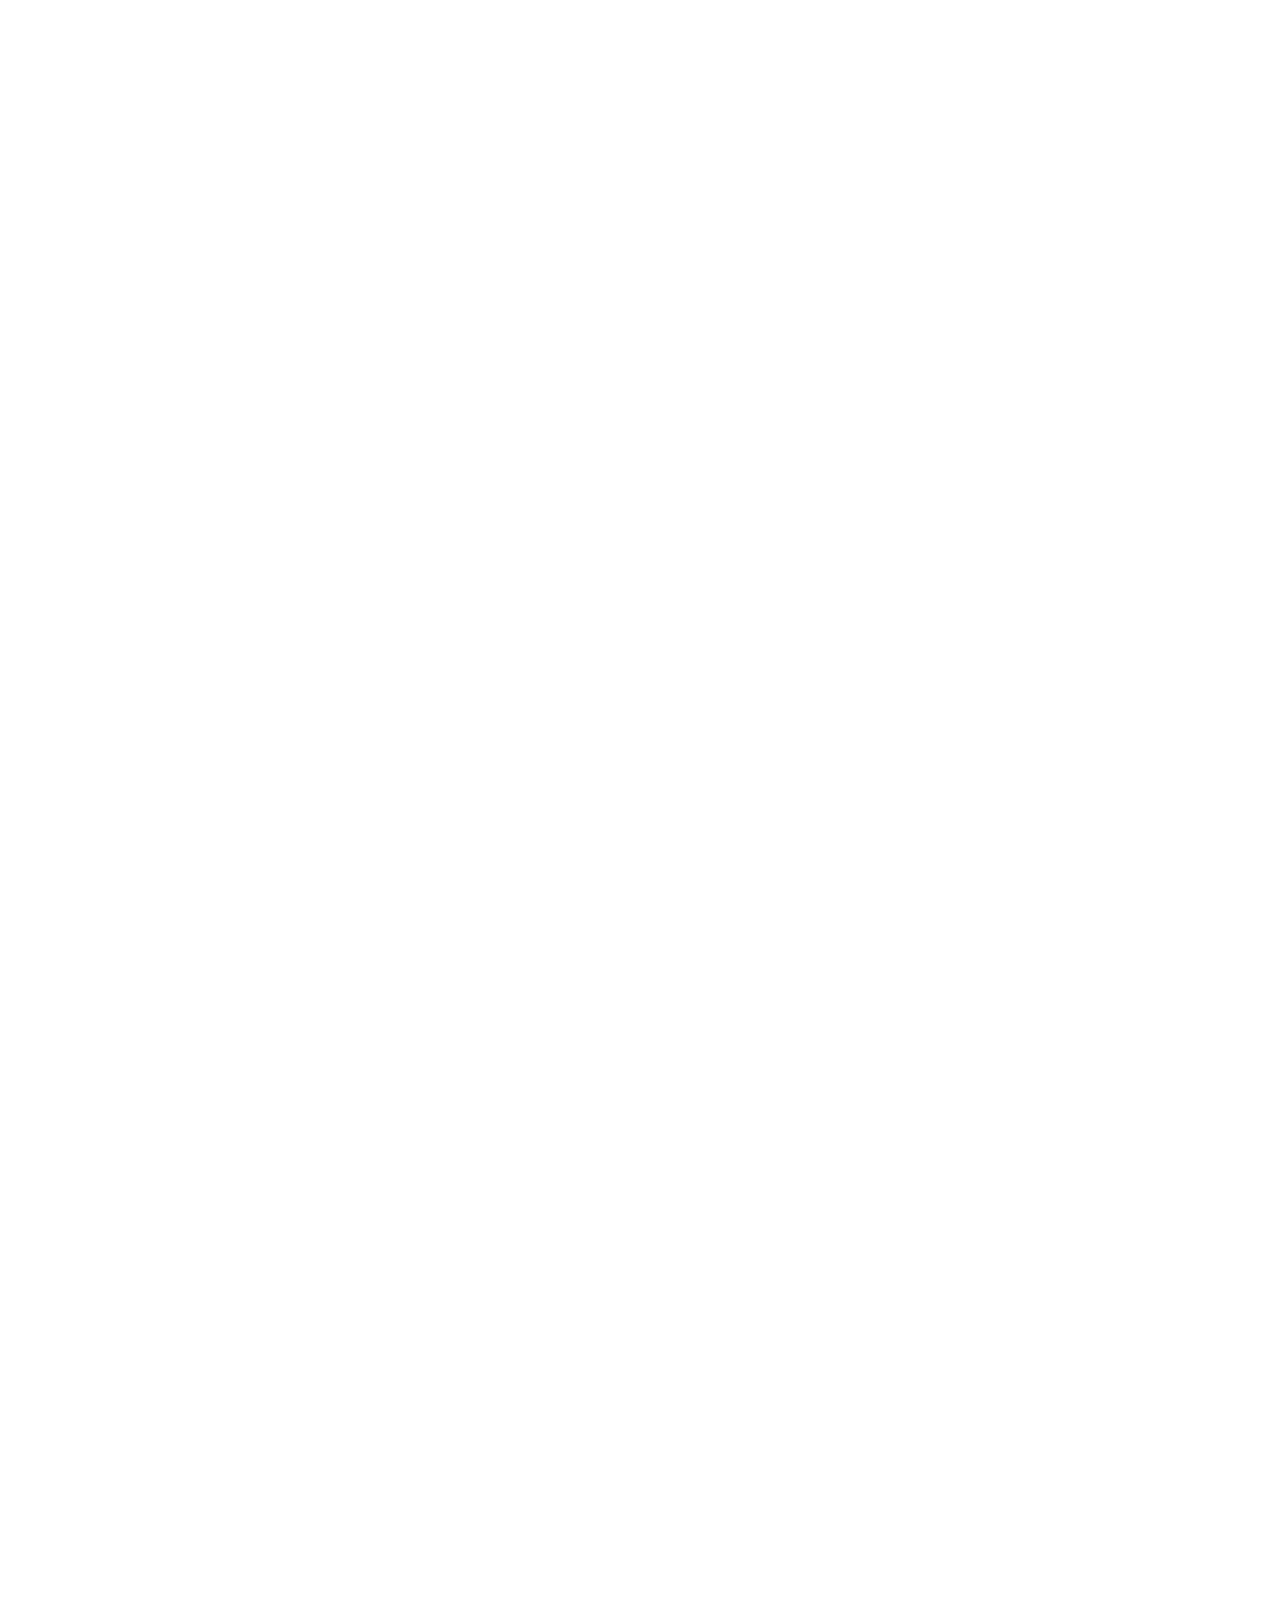
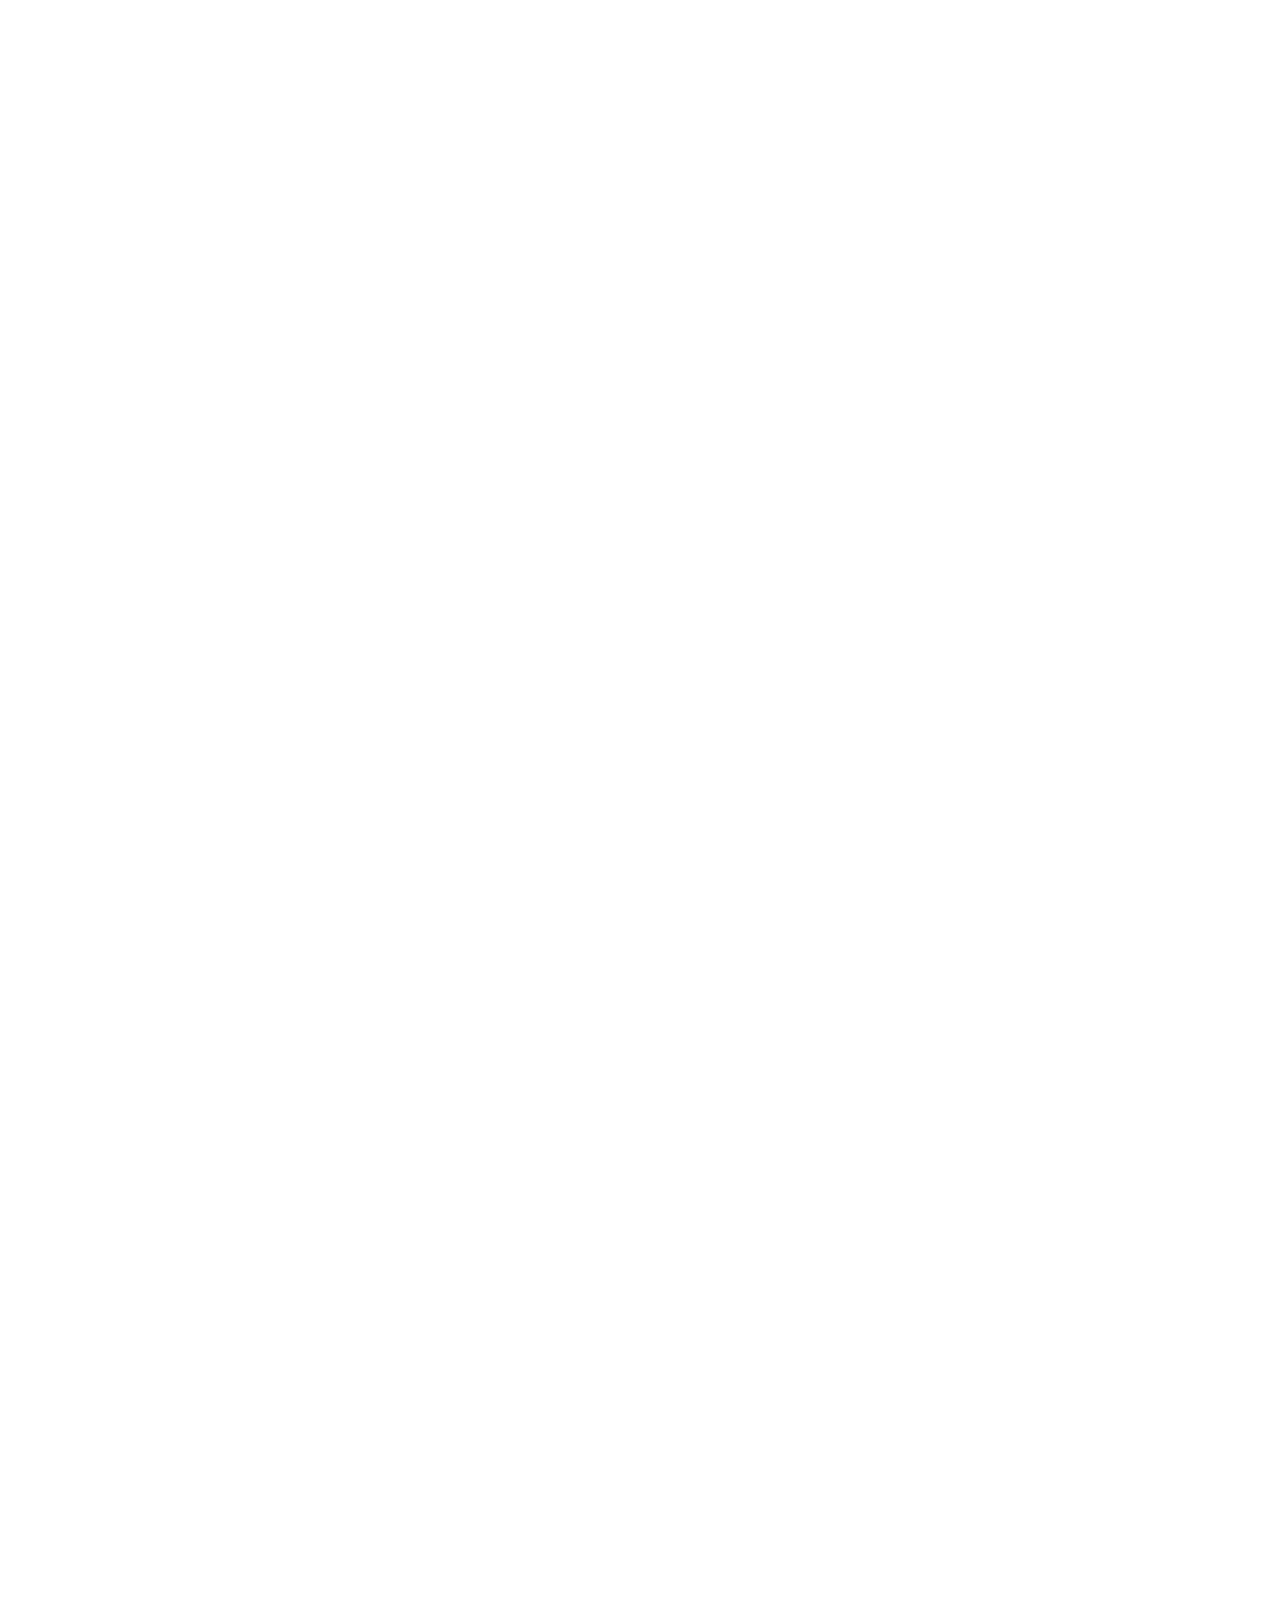
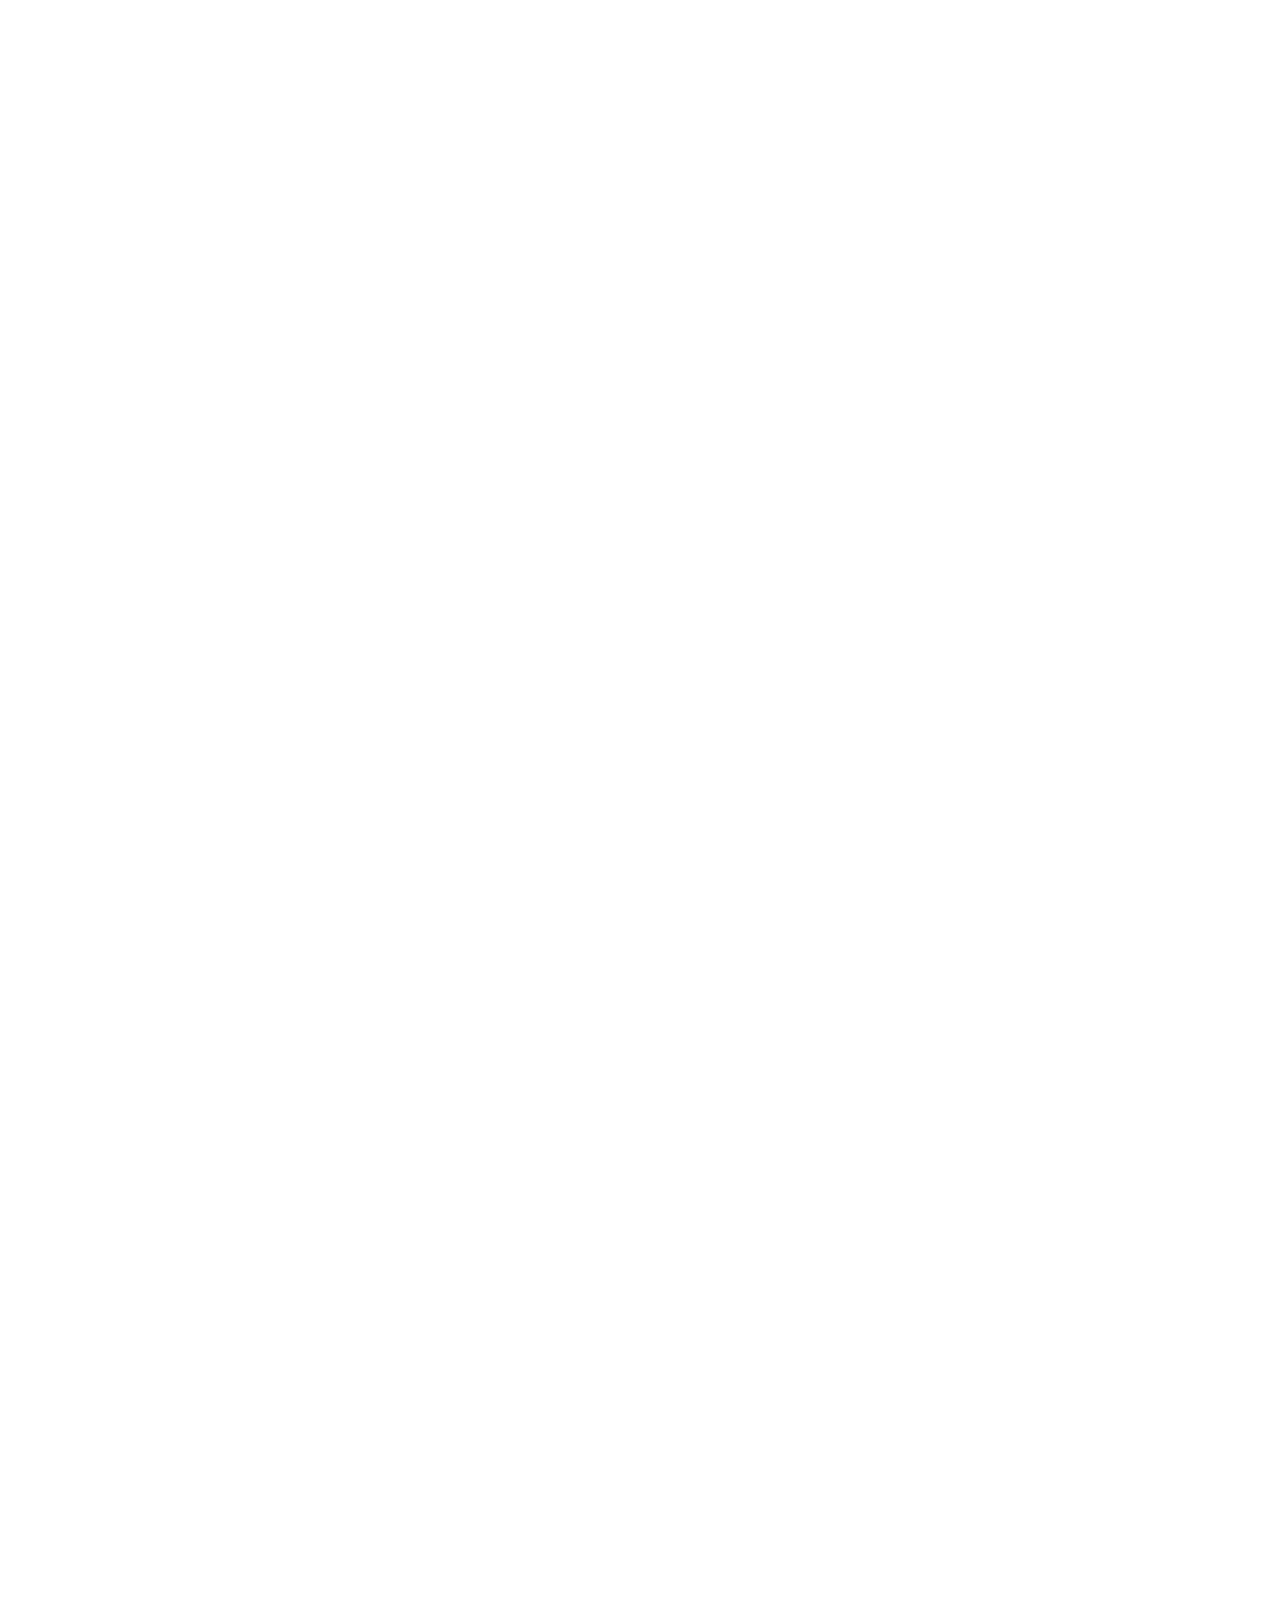
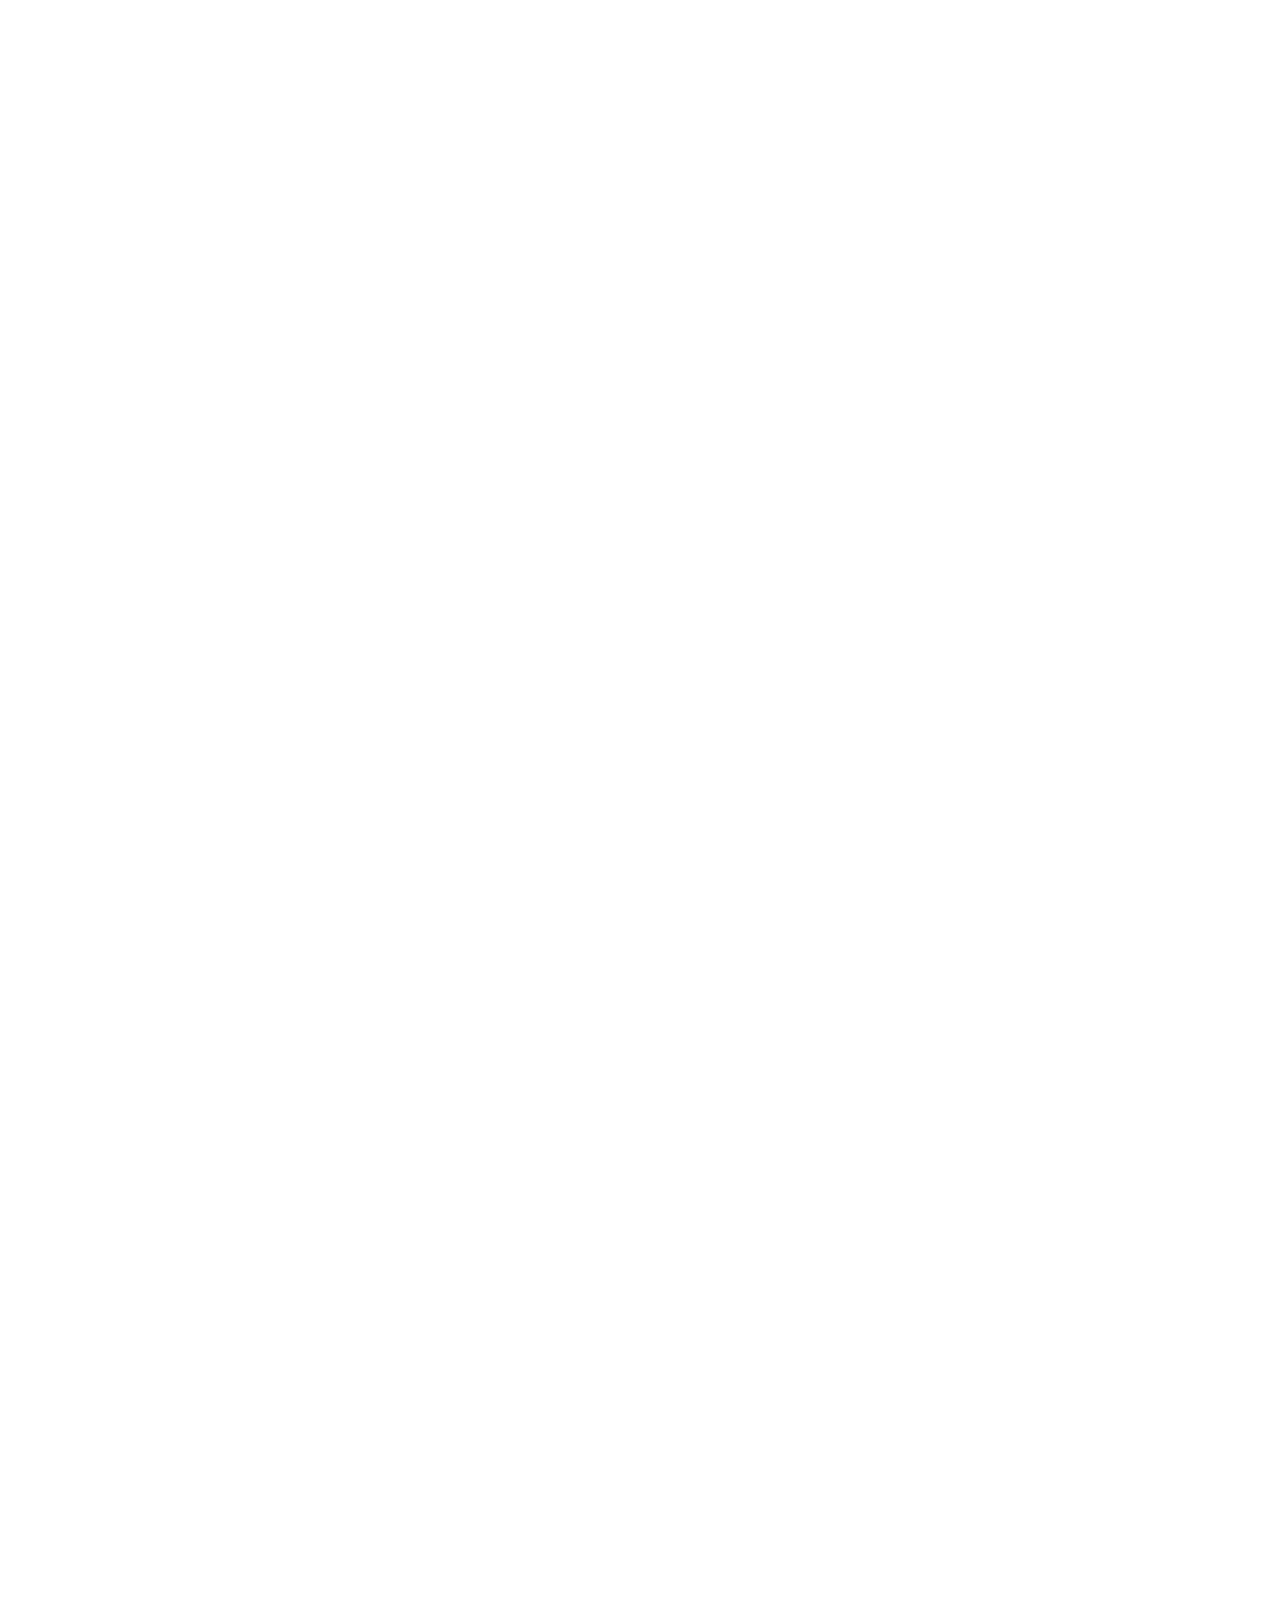
==== commit 7efd8214: "Site updated: 2016-07-12 16:17:34" ====
--- a/index.html
+++ b/index.html
@@ -5,7 +5,7 @@
   
 
 
-<html class="theme-next pisces use-motion">
+<html class="theme-next mist use-motion">
 <head>
   <meta charset="UTF-8"/>
 <meta http-equiv="X-UA-Compatible" content="IE=edge,chrome=1" />
@@ -99,7 +99,7 @@
 <script type="text/javascript" id="hexo.configuration">
   var NexT = window.NexT || {};
   var CONFIG = {
-    scheme: 'Pisces',
+    scheme: 'Mist',
     sidebar: {"position":"left","display":"post"},
     fancybox: true,
     motion: true,
@@ -175,7 +175,7 @@
             
               <i class="menu-item-icon fa fa-fw fa-home"></i> <br />
             
-            Home
+            Startseite
           </a>
         </li>
       
@@ -185,7 +185,7 @@
             
               <i class="menu-item-icon fa fa-fw fa-archive"></i> <br />
             
-            Archives
+            Archiv
           </a>
         </li>
       
@@ -251,7 +251,7 @@
             <span class="post-meta-item-icon">
               <i class="fa fa-calendar-o"></i>
             </span>
-            <span class="post-meta-item-text">Posted on</span>
+            <span class="post-meta-item-text">Veröffentlicht am</span>
             <time itemprop="dateCreated" datetime="2016-06-25T14:55:18+08:00" content="2016-06-25">
               2016-06-25
             </time>
@@ -353,7 +353,7 @@
             <span class="post-meta-item-icon">
               <i class="fa fa-calendar-o"></i>
             </span>
-            <span class="post-meta-item-text">Posted on</span>
+            <span class="post-meta-item-text">Veröffentlicht am</span>
             <time itemprop="dateCreated" datetime="2015-12-14T13:50:02+08:00" content="2015-12-14">
               2015-12-14
             </time>
@@ -478,7 +478,7 @@
           <div class="site-state-item site-state-posts">
             <a href="/archives">
               <span class="site-state-item-count">2</span>
-              <span class="site-state-item-name">posts</span>
+              <span class="site-state-item-name">Artikel</span>
             </a>
           </div>
 
@@ -488,7 +488,7 @@
             <div class="site-state-item site-state-tags">
               <a href="/tags">
                 <span class="site-state-item-count">1</span>
-                <span class="site-state-item-name">tags</span>
+                <span class="site-state-item-name">Tags</span>
               </a>
             </div>
           
@@ -546,13 +546,13 @@
 </div>
 
 <div class="powered-by">
-  Powered by <a class="theme-link" href="http://hexo.io">Hexo</a>
+  Erstellt mit  <a class="theme-link" href="http://hexo.io">Hexo</a>
 </div>
 
 <div class="theme-info">
   Theme -
   <a class="theme-link" href="https://github.com/iissnan/hexo-theme-next">
-    NexT.Pisces
+    NexT.Mist
   </a>
 </div>
 
@@ -618,13 +618,6 @@
   
   
 
-
-  <script type="text/javascript" src="/js/src/affix.js?v=5.0.1"></script>
-
-  <script type="text/javascript" src="/js/src/schemes/pisces.js?v=5.0.1"></script>
-
-
-
   
 
   
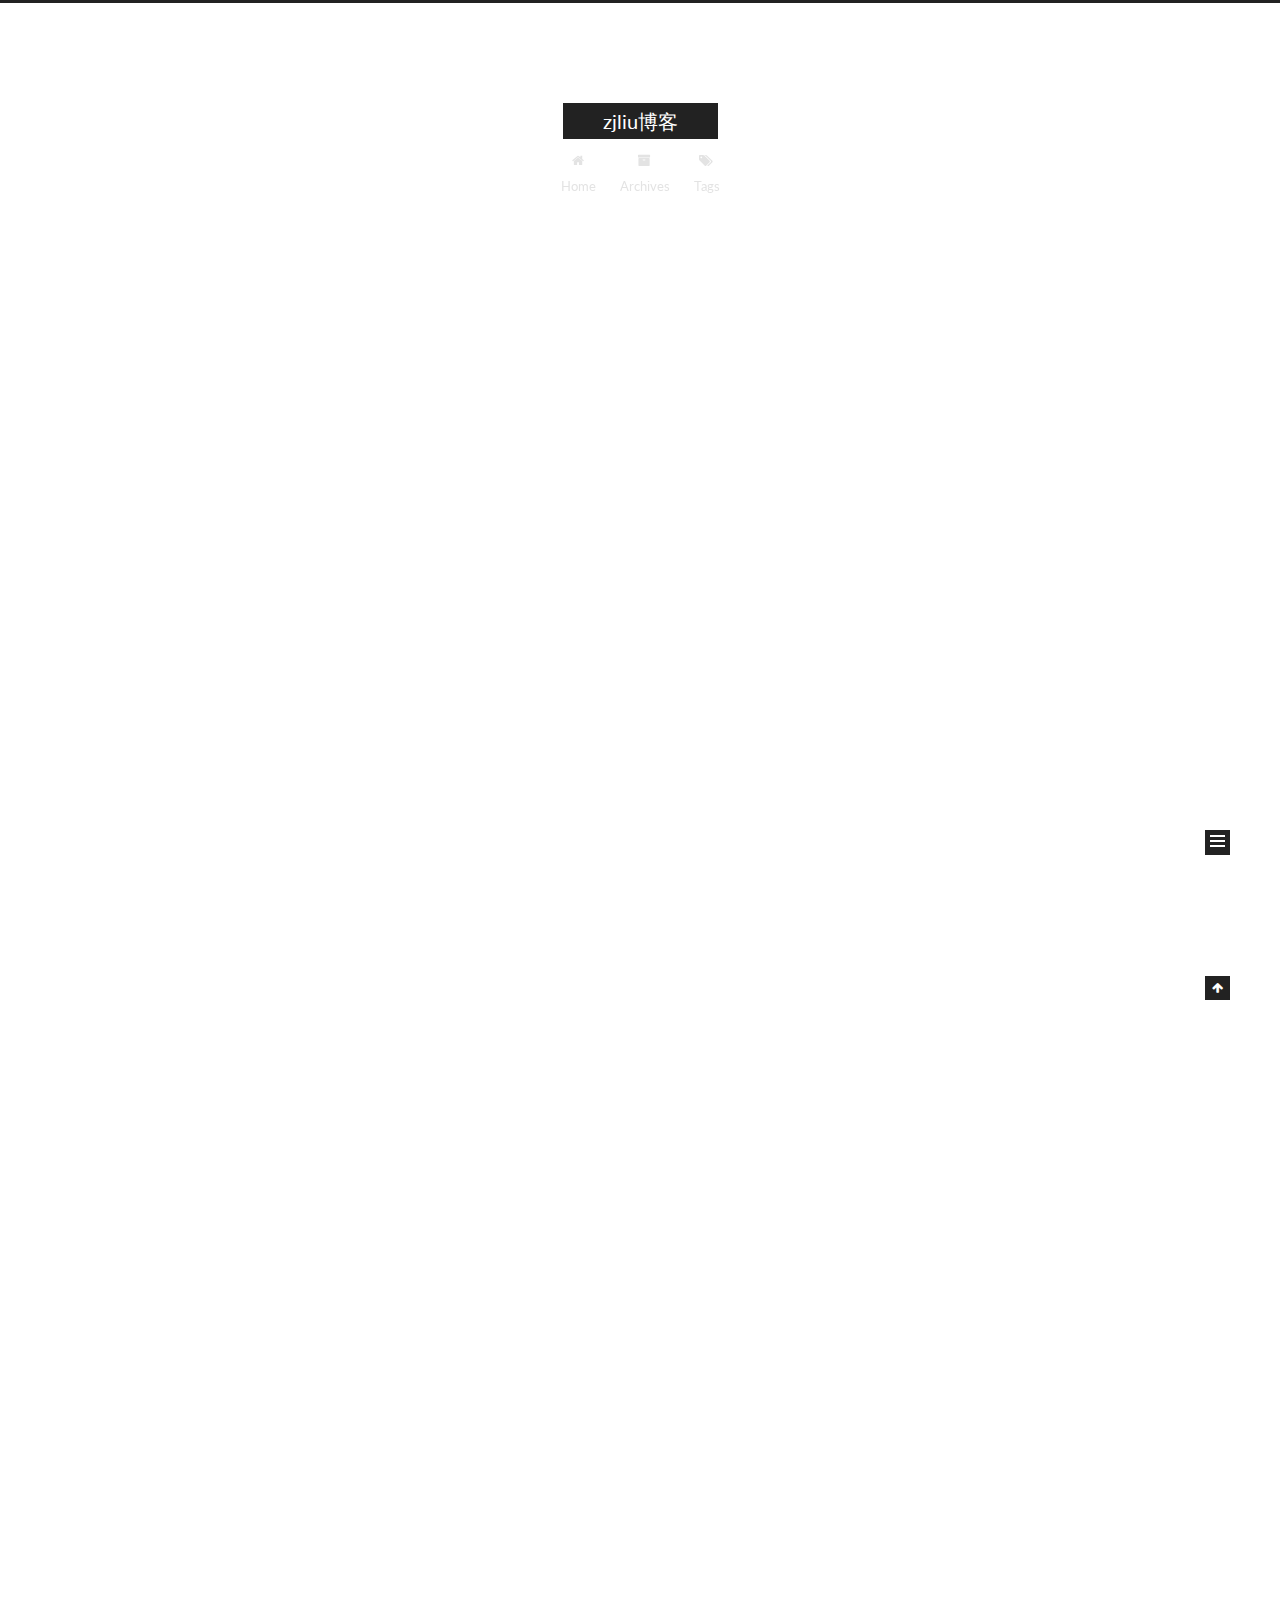
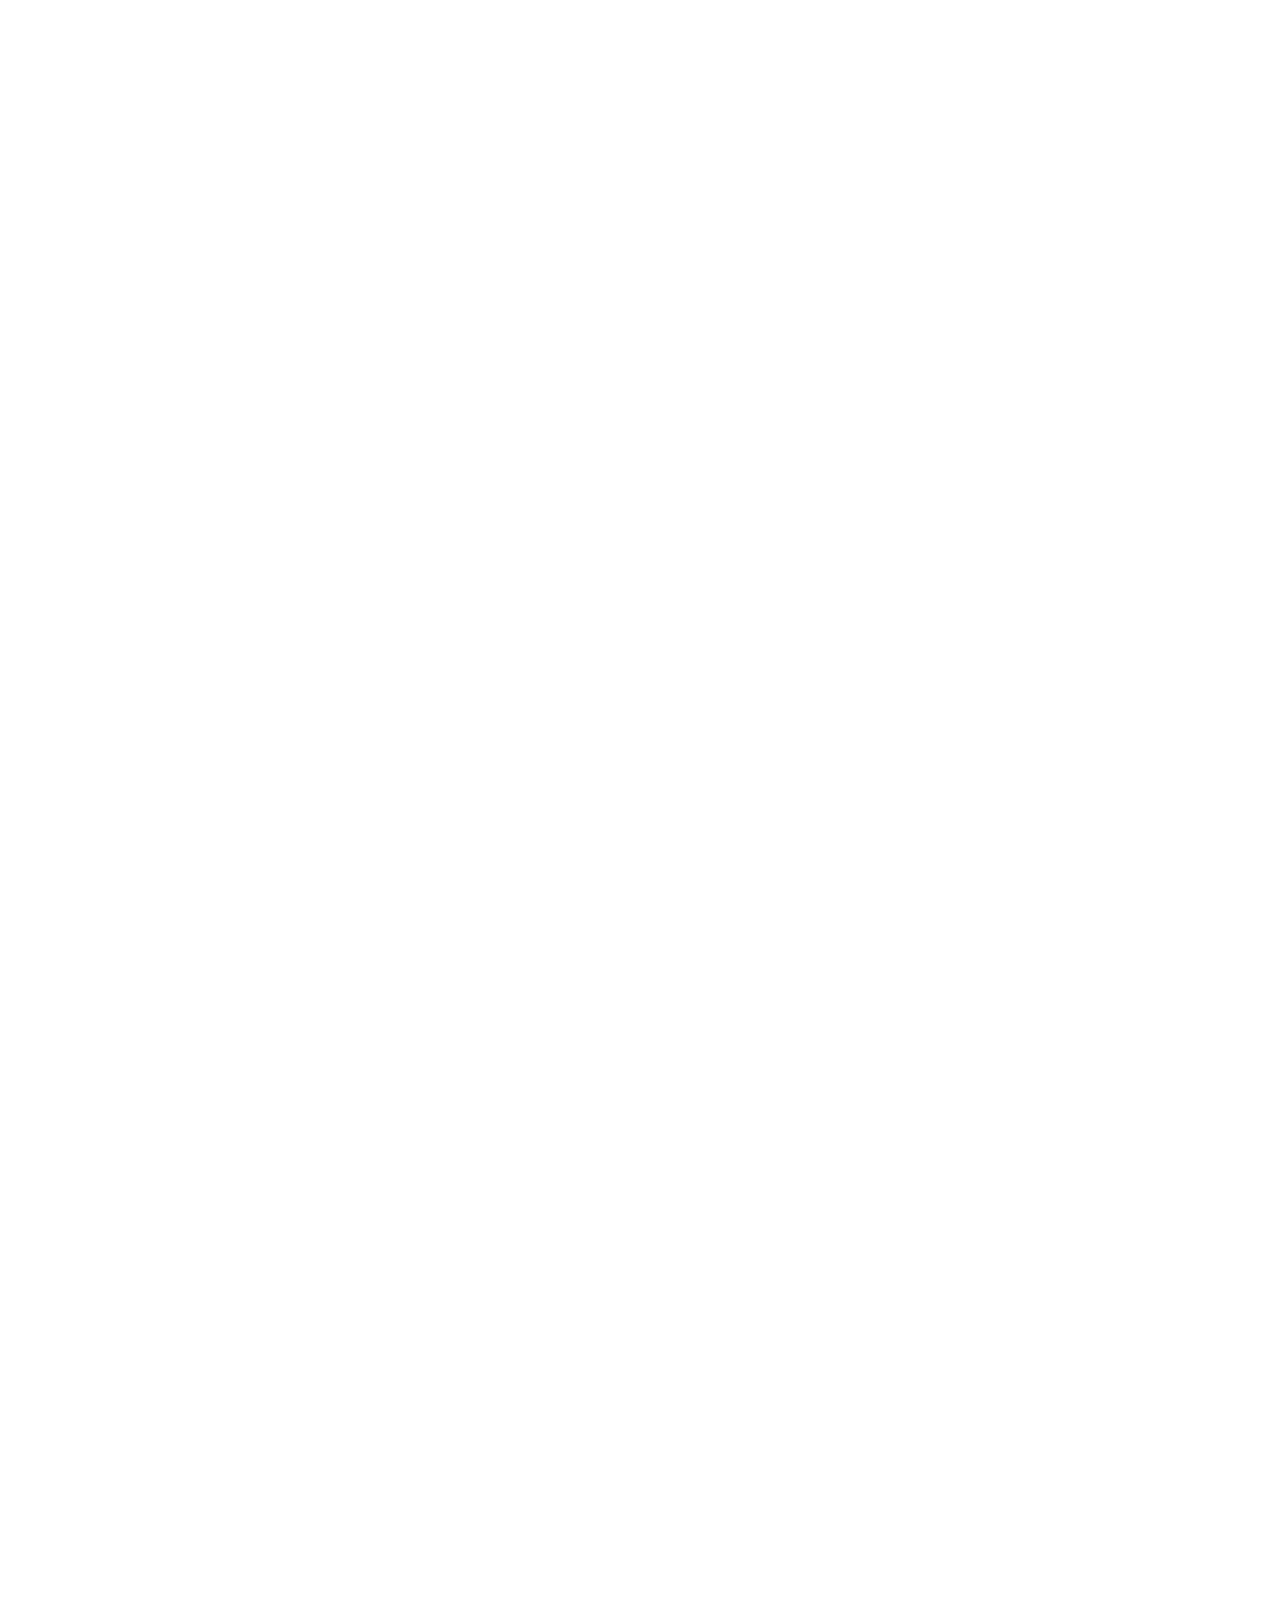
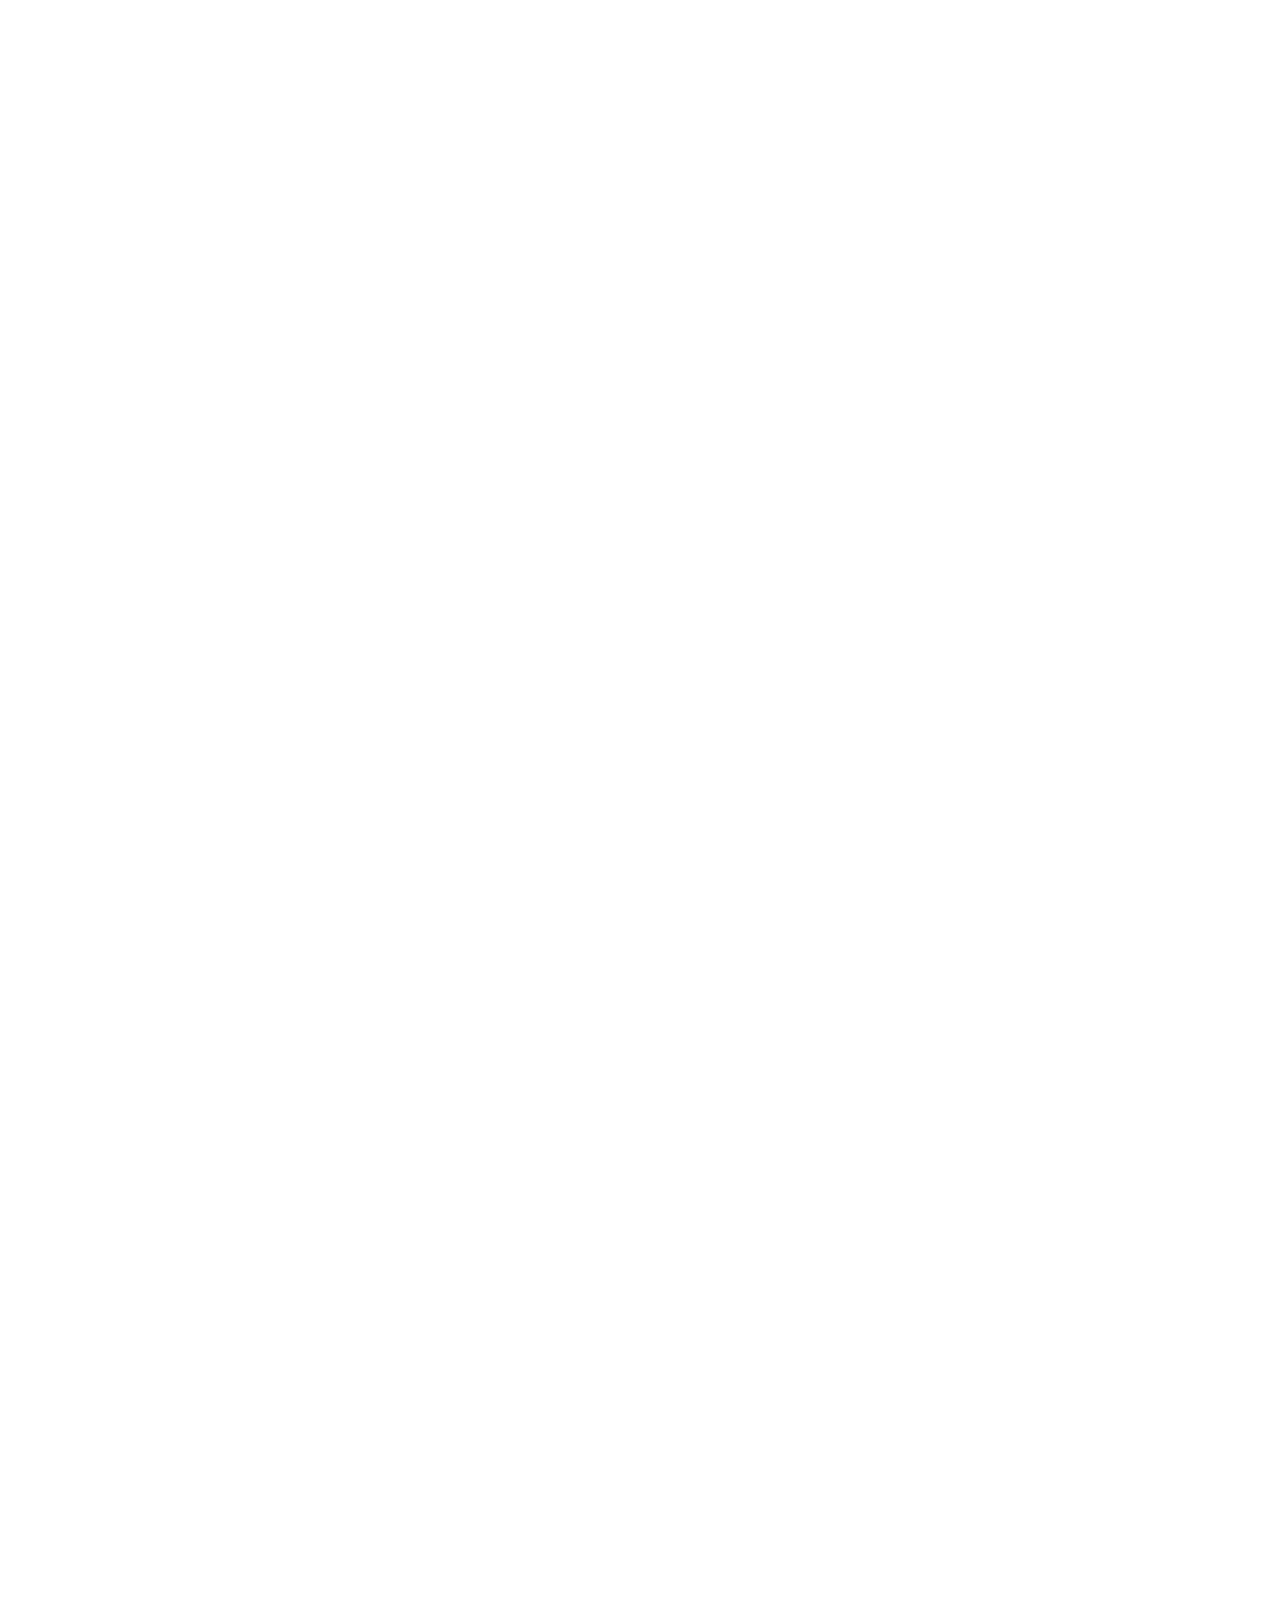
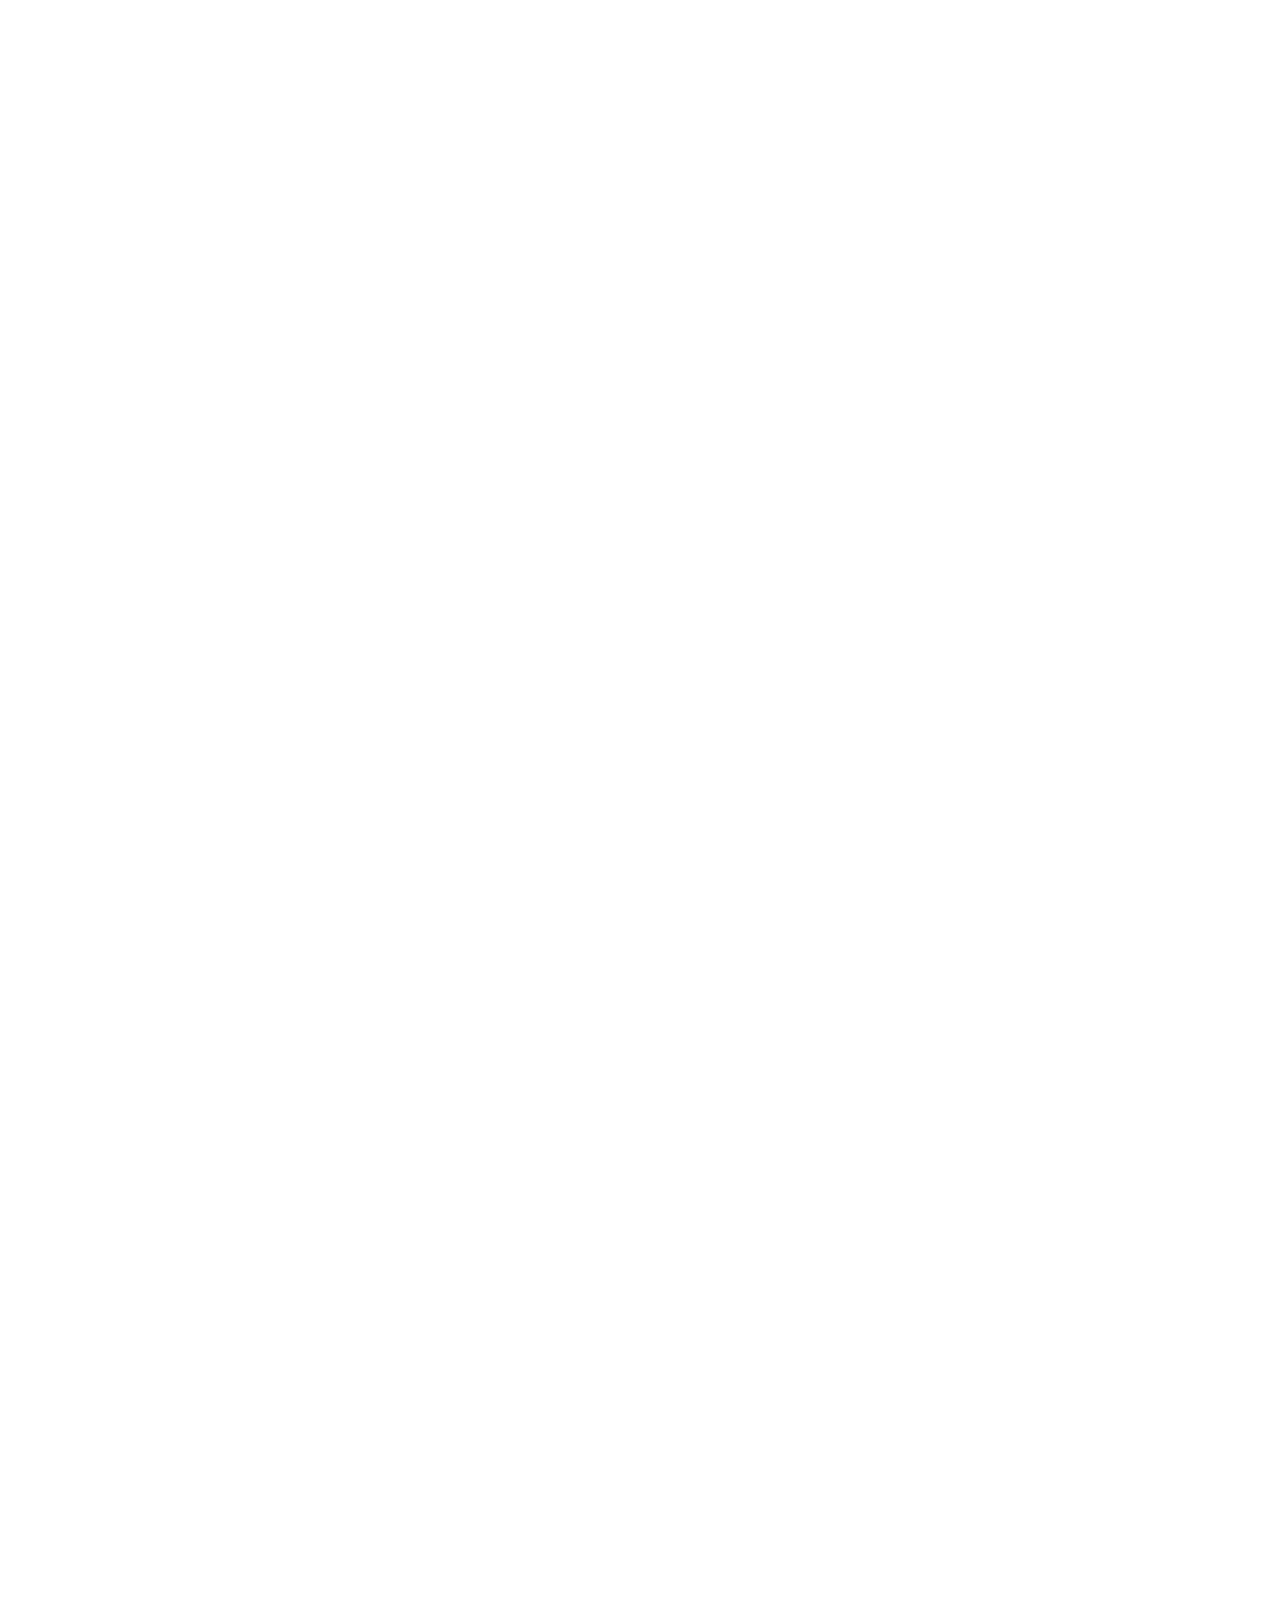
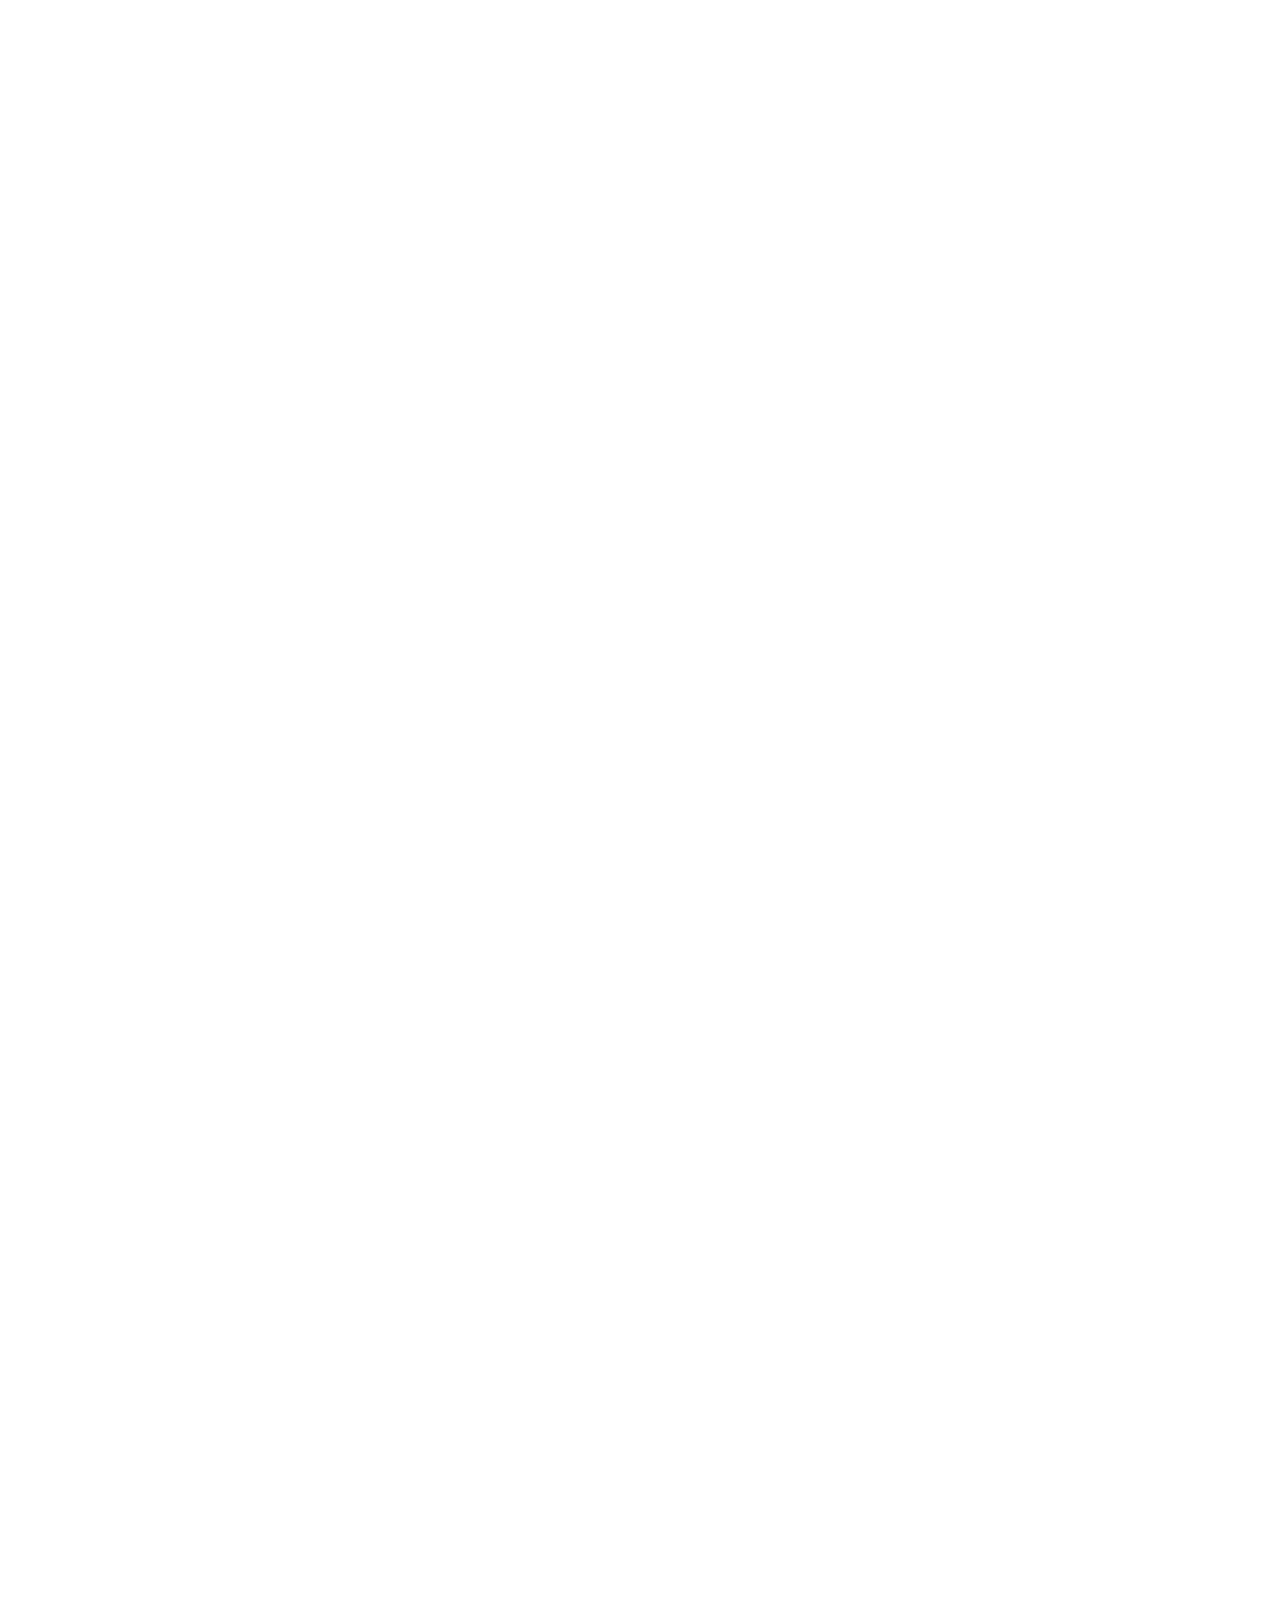
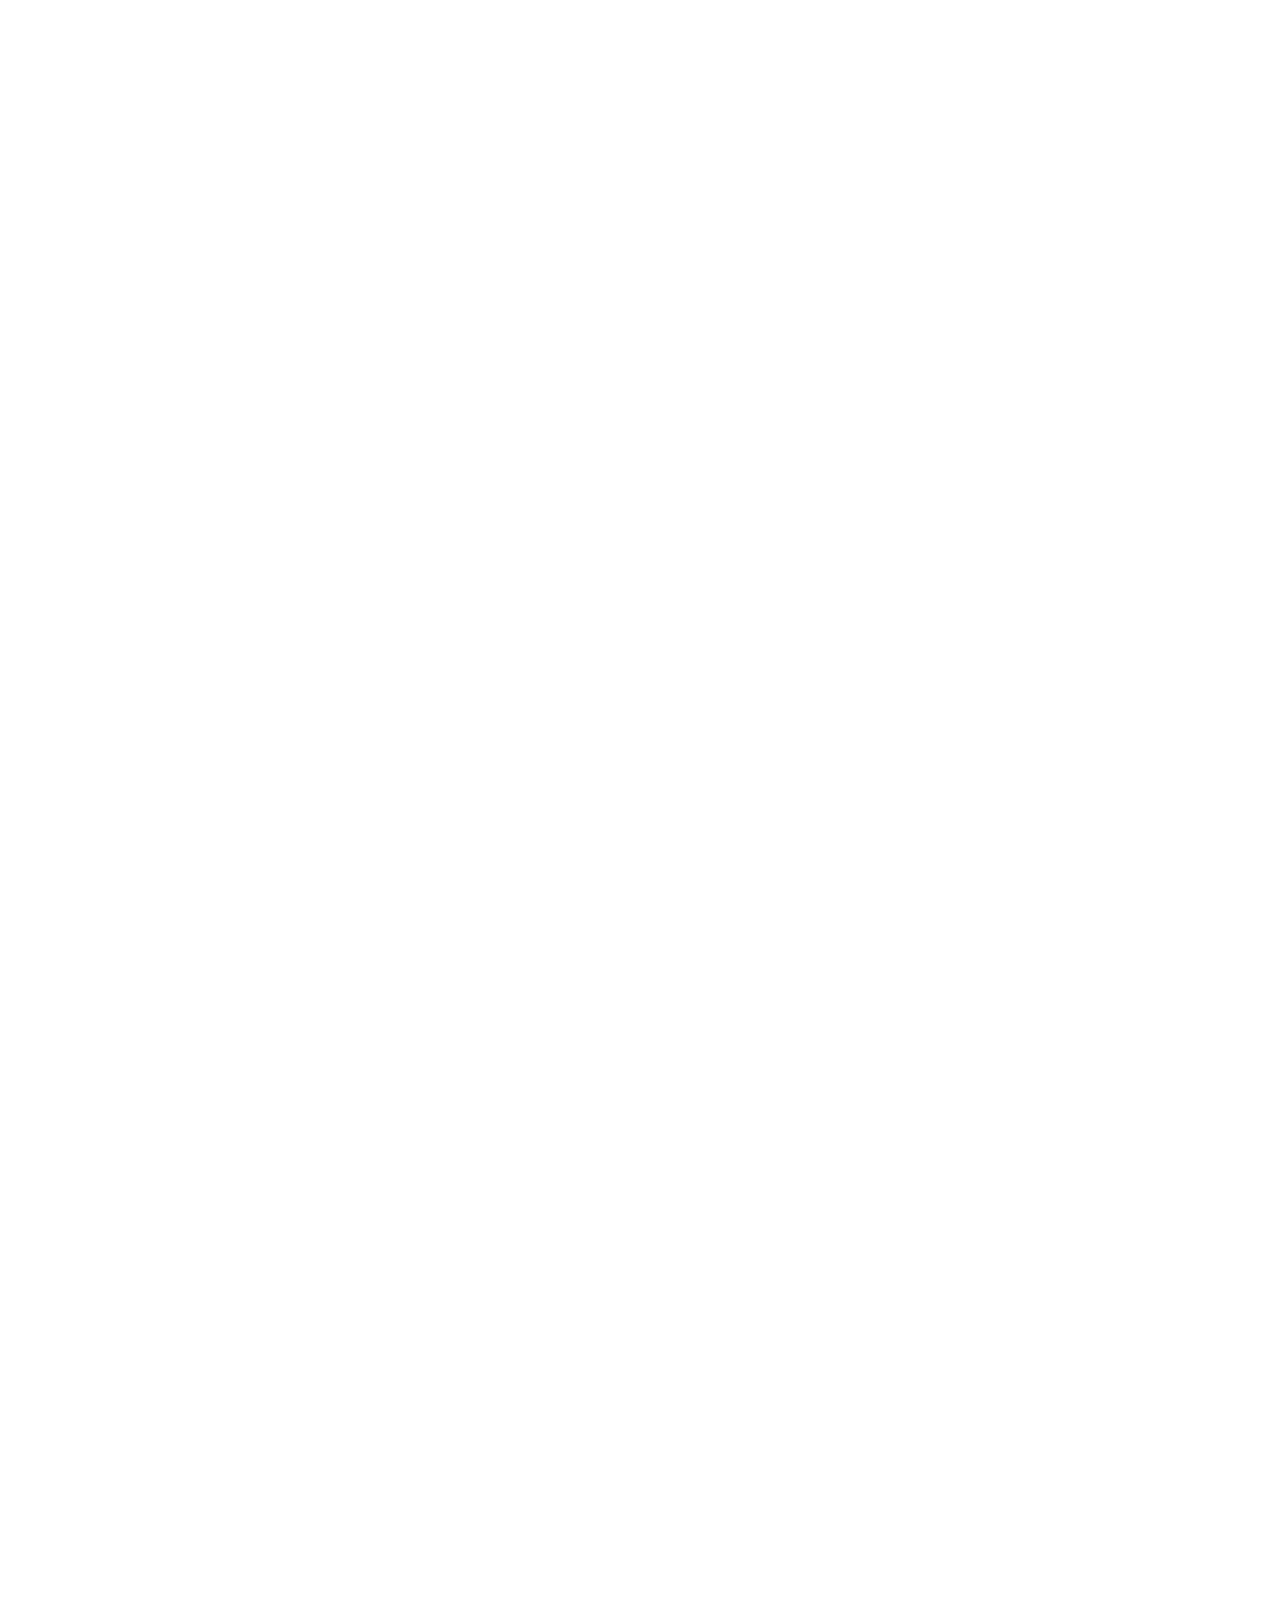
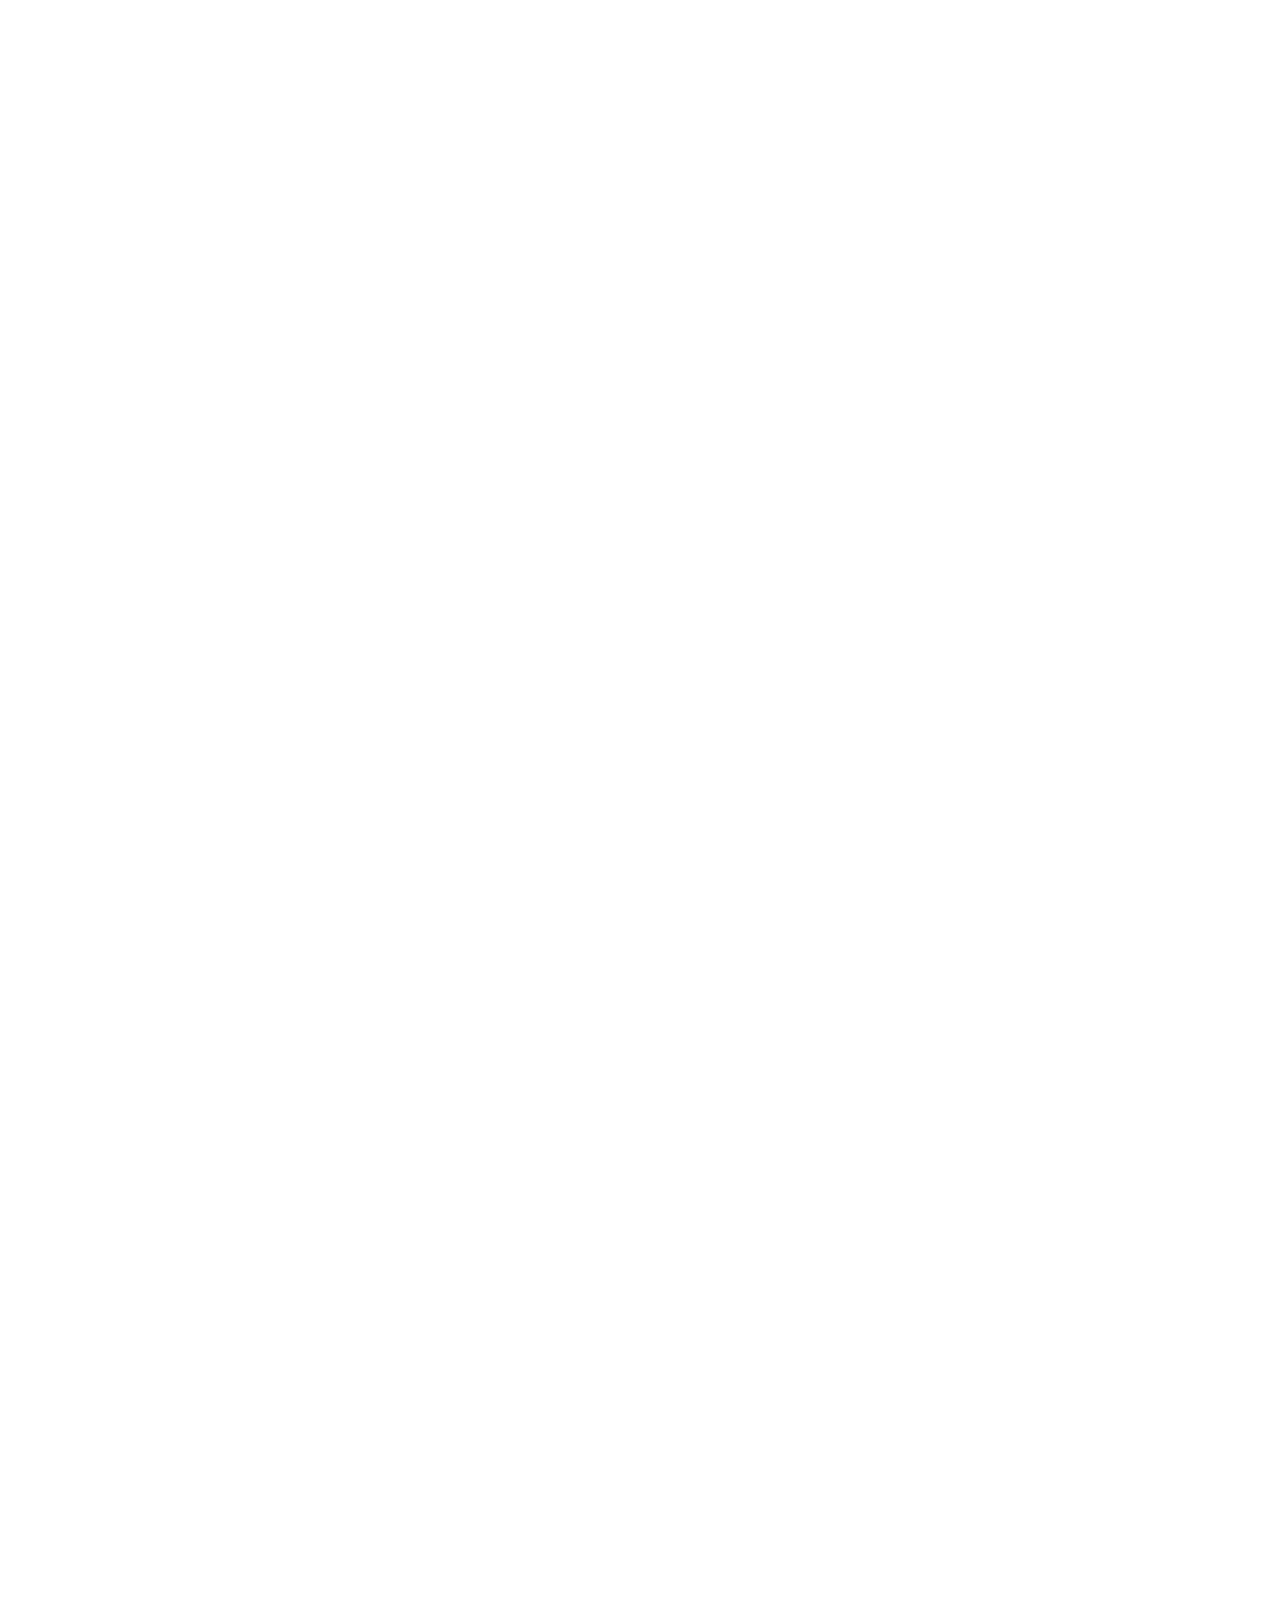
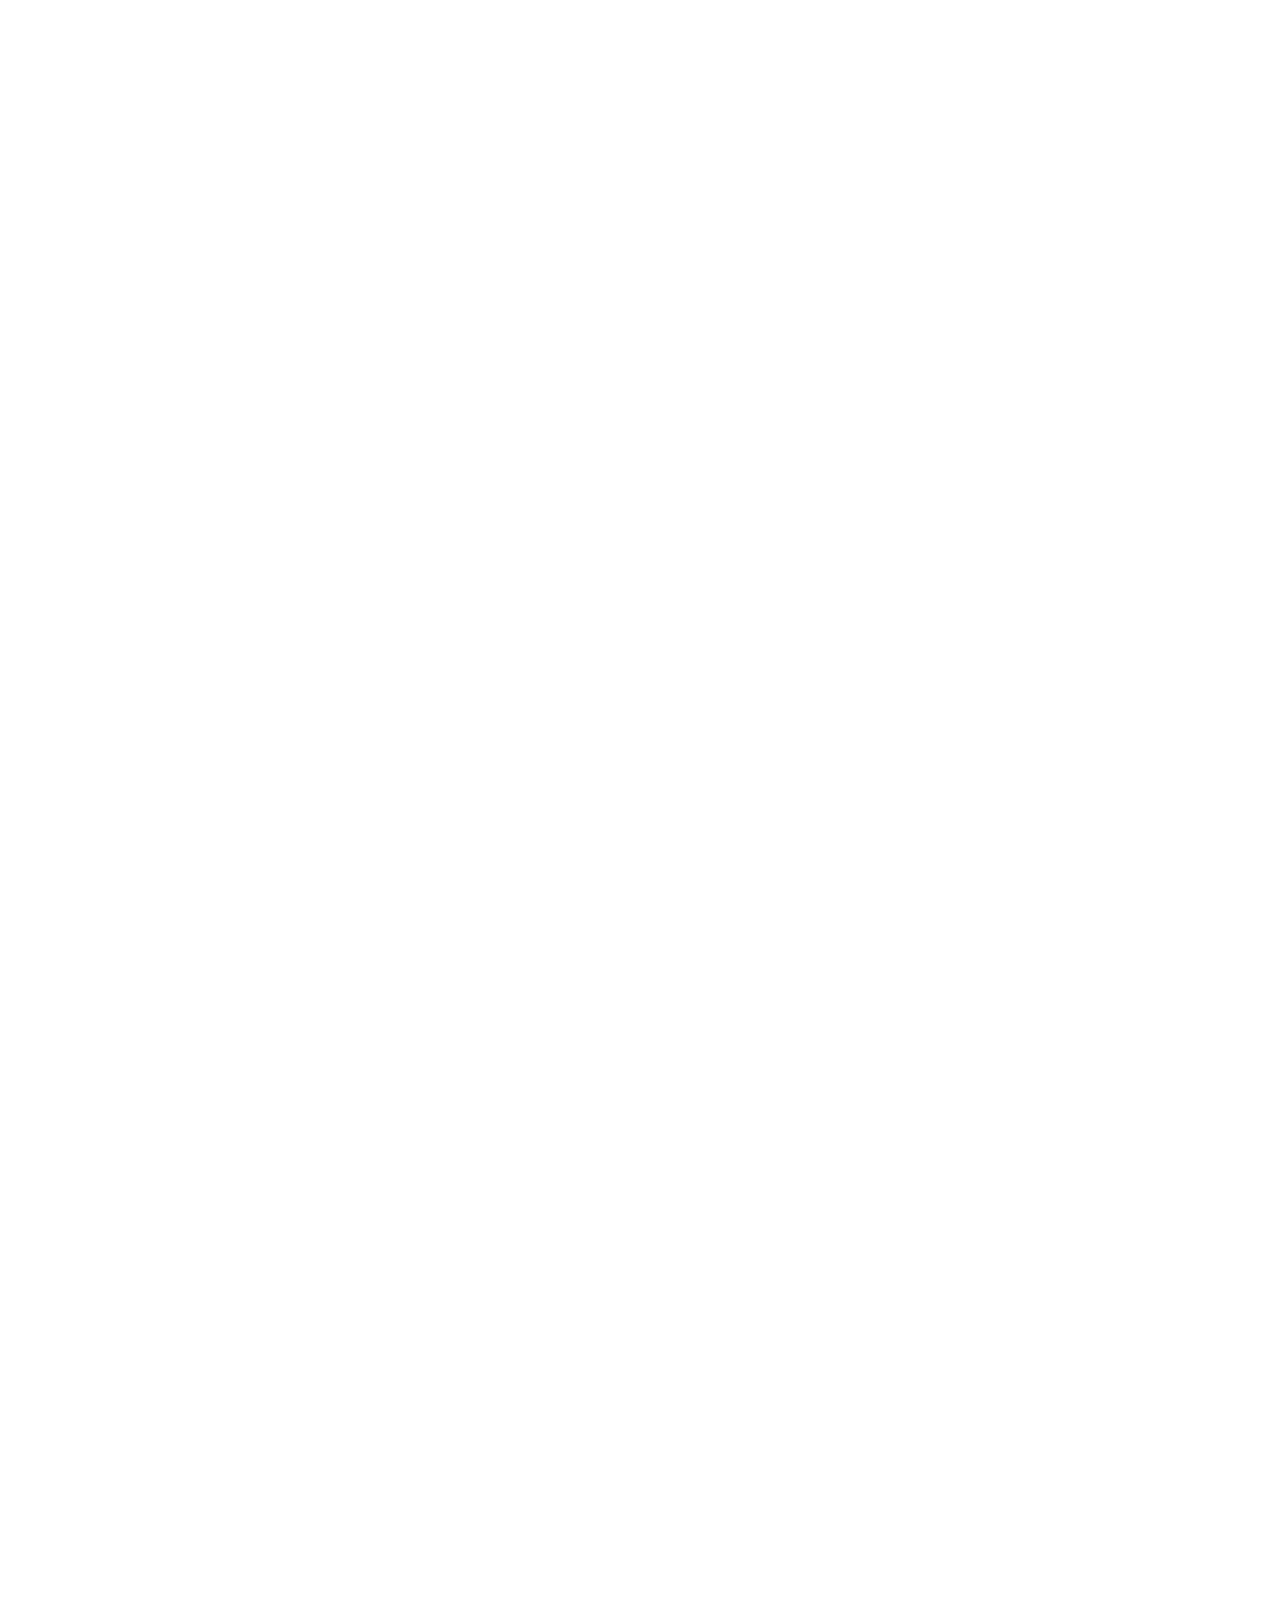
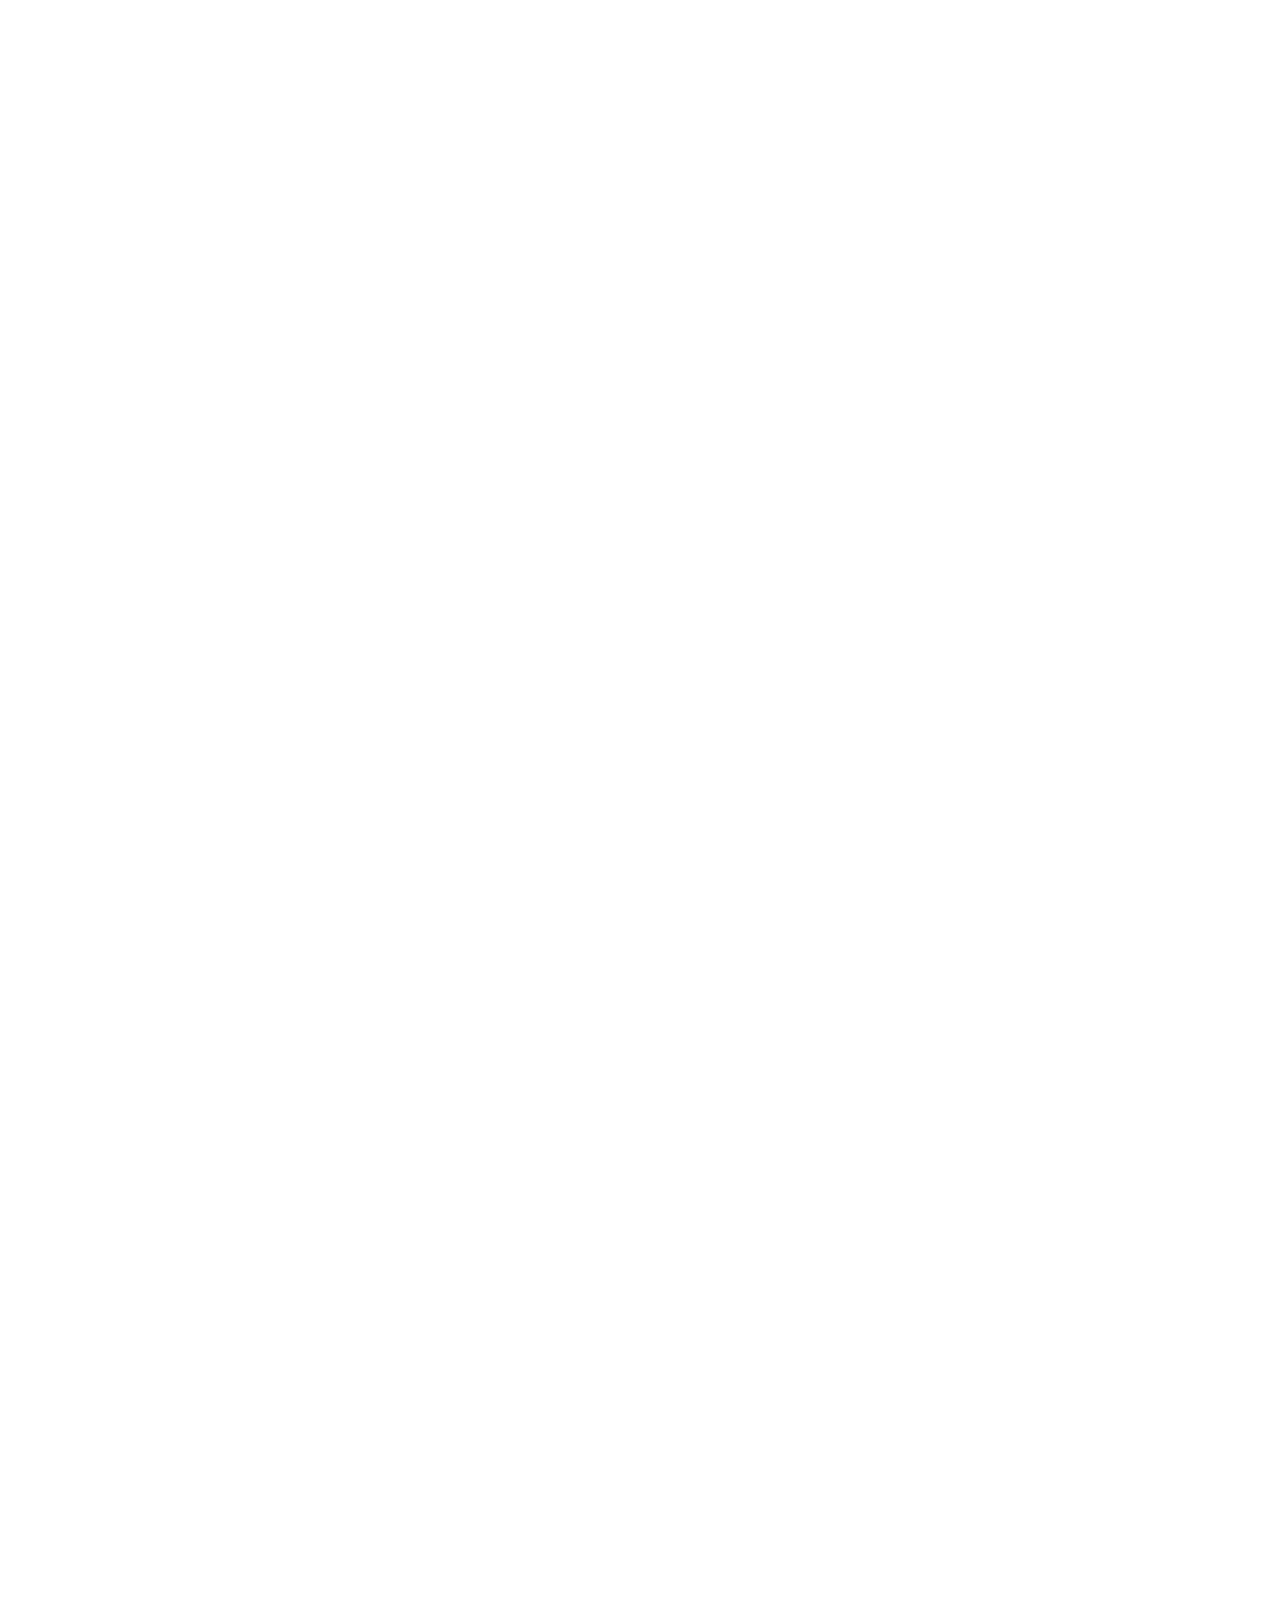
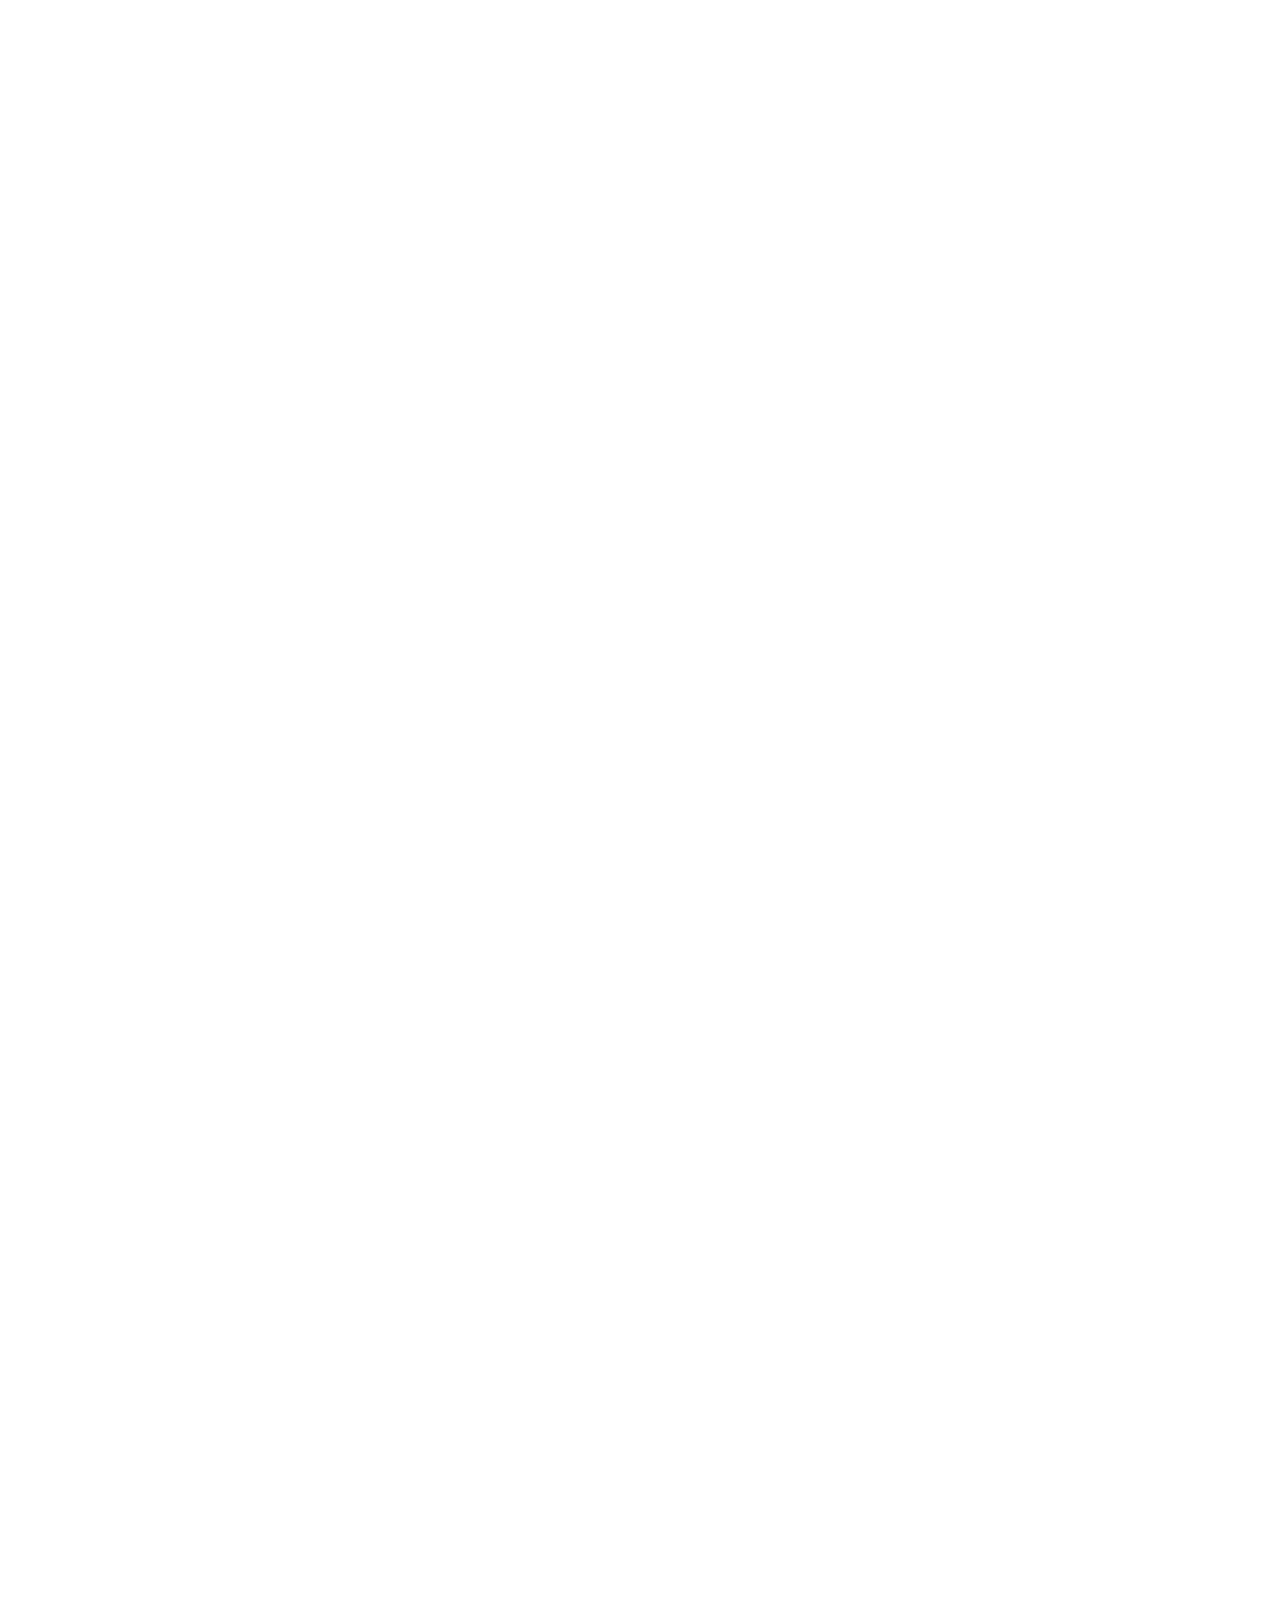
==== commit e930e741: "Site updated: 2016-07-12 16:20:40" ====
--- a/index.html
+++ b/index.html
@@ -175,7 +175,7 @@
             
               <i class="menu-item-icon fa fa-fw fa-home"></i> <br />
             
-            Startseite
+            Home
           </a>
         </li>
       
@@ -185,7 +185,7 @@
             
               <i class="menu-item-icon fa fa-fw fa-archive"></i> <br />
             
-            Archiv
+            Archives
           </a>
         </li>
       
@@ -251,7 +251,7 @@
             <span class="post-meta-item-icon">
               <i class="fa fa-calendar-o"></i>
             </span>
-            <span class="post-meta-item-text">Veröffentlicht am</span>
+            <span class="post-meta-item-text">Posted on</span>
             <time itemprop="dateCreated" datetime="2016-06-25T14:55:18+08:00" content="2016-06-25">
               2016-06-25
             </time>
@@ -353,7 +353,7 @@
             <span class="post-meta-item-icon">
               <i class="fa fa-calendar-o"></i>
             </span>
-            <span class="post-meta-item-text">Veröffentlicht am</span>
+            <span class="post-meta-item-text">Posted on</span>
             <time itemprop="dateCreated" datetime="2015-12-14T13:50:02+08:00" content="2015-12-14">
               2015-12-14
             </time>
@@ -389,8 +389,11 @@
 <p>每个connector标签表示一个链接组建，它支持http/1.1协议，能让tomcat作为一个独立的web服务器，有执行servlet和JSP页面的能力，在当前服务器监听特定的TCP端口。可以一个或多个connector标签，每个connector作为tomcat服务的一部分，每个connector使用相关引擎来执行请求处理和创建响应。<br></p>
 <h1 id="hr12">属性</h1>
 
-<p></p><h2 id="hr21">公用属性</h2><p></p>
-<p>所有类型connector都支持的属性</p><br><table><br>  <thead><br>    <tr><br>      <th>属性</th><br>      <th>描述</th><br>    </tr><br>  </thead><br>  <tbody><br>    <tr><br>      <td>allowTrace</td><br>      <td><br>          用来启用HTTP跟踪，默认为false<br>      </td><br>    </tr><br>    <tr><br>      <td>asyncTimeout</td><br>      <td><br>          设置异步请求超时时间，单位毫秒。默认为30000.<br>      </td><br>    </tr><br>    <tr><br>      <td>enableLookups</td><br>      <td><br>          设置为true时request.getRemoteHost()返回实际的主机名，设置为false时request.getRemoteHost()返回IP地址。默认为false。<br>      </td><br>    </tr><br>    <tr><br>      <td>maxHeaderCount</td><br>      <td><br>          限制请求Header的长度，如果超过请求将被拒绝。0表示没有限制，默认值为100。<font style="color:red"><em></em></font><br>      </td><br>    </tr><br>    <tr><br>      <td>maxParameterCount</td><br>      <td><br>         设置参数的最大长度，参数由容器自动解析，超出长度的参数将被忽略，0表示没有限制，默认值为10000。<font style="color:red"></font><br><br>         请注意， FailedRequestFilter 过滤器可以用来拒绝达到了极限值的请求。<font style="color:red"><em></em></font><br><br>      </td><br>    </tr><br>    <tr><br>      <td>maxPostSize</td><br>      <td><br>        设置由容器解析的URL参数的最大长度，-1(小于0)为禁用这个属性，默认为2097152(2M)<br>        请注意， FailedRequestFilter 过滤器可以用来拒绝达到了极限值的请求。<font style="color:red"></font><br><br>      </td><br>    </tr><br>    <tr><br>      <td>maxSavePostSize</td><br>      <td><br>        最大大小字节的帖子将被保存/缓冲由容器在形式或CLIENT-CERT身份验证。<br>        对于这两种类型的身份验证,之前的帖子将被保存/缓冲用户身份验证。<br>        CLIENT-CERT身份验证,文章对SSL握手的时间缓冲,缓冲清空处理请求。<br>        对表单身份验证后保存在用户定向到登录表单和保留,直到用户成功进行身份验证或会话相关的身份验证请求到期。<br>        的极限可以禁用这个属性设置为1。设置属性为0将禁用保存POST数据的验证。如果不指定,这个属性被设置为4096(4 kb)。<font style="color:red">?</font><br>      </td><br>    </tr><br>    <tr><br>      <td>parseBodyMethods</td><br>      <td><br>        一个以逗号分隔的请求的HTTP方法的身体将解析请求参数完全相同的发布。<br>        这是有用的在RESTful应用程序想要支持POST-style PUT请求的语义。<br>        注意后使Tomcat以外的任何设置的行为,违背了servlet规范的意图。<br>        HTTP方法跟踪是专门禁止依照HTTP规范。默认的是post。 <font style="color:red">?</font><br>      </td><br>    </tr><br>    <tr><br>      <td>port</td><br>      <td><br>        设置连接器监听的端口(0-65535)。如果设置成0，将随机生成(通常只用于嵌入式和测试应用程序)。<br>      </td><br>    </tr><br>    <tr><br>      <td>protocol</td><br>      <td><br>        设置连接器 处理类。<br><br>        现在tomcat提供4种连接器:<br><br>        org.apache.coyote.http11.Http11Protocol - 阻塞的的Java连接器<br><br>        org.apache.coyote.http11.Http11NioProtocol - 非阻塞的的Java NIO连接器<br><br>        org.apache.coyote.http11.Http11Nio2Protocol - 非阻塞的的Java NIO2连接器<br><br>        org.apache.coyote.http11.Http11AprProtocol - 本地连接器<br><br>        也可以使用自定义实现的连接器。<br><br><br><br>        <font style="color:red">注意:</font><br>        如果配置的是默认的HTTP/1.1，将自动配置一个 非阻塞的java NIO连接器 或 APR/native(本地连接器)。<br>        如果环境变量(window path 和 LD_LIBRARY_PATH unix\linux)含有tomcat本地库，将使用APR/native连接器。<br>        如果环境变量不存在将使用 非阻塞的java NIO连接器。<br>        APR/native连接器 和 非阻塞的java NIO连接器 配置参数是不一样的。<br><br><br>        <font style="color:red">建议:</font><br>        在生产环境中配置一个固定的连接器，不使用自动配置。<br><br><br><br>        看看我们的连接器比较<a href="#hr28">图表</a>。<br>        Java连接器的配置是相同的,http和https。有关APR 连接器的更多信息和APR 具体的SSL设置APR <a href="http://tomcat.apache.org/tomcat-8.0-doc/apr.html" target="_blank" rel="external">请访问文档</a><br>      </td><br>    </tr><br>    <tr><br>      <td>proxyName</td><br>      <td><br>        配置这个属性来指定调用request.getServerName()时返回的服务器名称。<br><br>        有关<a href="http://tomcat.apache.org/tomcat-8.0-doc/config/http.html#Proxy_Support" target="_blank" rel="external">更多信息</a>,请参见代理支持。<br><br>      </td><br>    </tr><br>    <tr><br>      <td>proxyPort</td><br>      <td><br>         配置这个属性来指定调用request.getServerPort()时返回的服务器端口。<br><br>        有关<a href="http://tomcat.apache.org/tomcat-8.0-doc/config/http.html#Proxy_Support" target="_blank" rel="external">更多信息</a>,请参见代理支持。<br><br>      </td><br>    </tr><br>    <tr><br>      <td>redirectPort</td><br>      <td><br>       配置指定端口来 ssl连接，一般默认配置是8443，但是浏览器默认的是443端口请求ssl服务器，所以在https 下将8443改为443.<br>      </td><br>    </tr><br>    <tr><br>      <td>scheme</td><br>      <td><br>        配置这个属性来指定调用request.getScheme()时返回的协议名称。<br><br>        默认是http。如果使用SSL连接器，将本属性设置成https。<br><br>      </td><br>    </tr><br>    <tr><br>      <td>secure</td><br>      <td><br>      如果你在SSL连接器或非SSL连接器 接收一个用SSL过来的请求，将这个属性设置成true，调用request.isSecure()时返回true。<br><br>      默认为false。<br><br>      </td><br>    </tr><br>    <tr><br>      <td>URIEncoding</td><br>      <td><br>      配置URI使用的字符编码，来解码?之前的字符串。<br>      一般情况下默认使用utf-8，在org.apache.catalina.STRICT_SERVLET_COMPLIANCE(<a href="http://tomcat.apache.org/tomcat-8.0-doc/config/systemprops.html" target="_blank" rel="external">系统属性</a>)为true的情况下使用 ISO-8859-1。<br>      </td><br>    </tr><br>    <tr><br>      <td>useBodyEncodingForURI</td><br>      <td><br>        当设置为true时 根据http body设置的字符集来解码 url里? 之后的参数。<br><br>        Tomcat 4.1.x 以上的版本支持， setCharacterEncoding方法也用于参数的URL，默认值是false。<br><br>        注意:<br>        这指定如果在contentType应该用于指定的编码URI查询参数,而不是使用URIEncoding。<br>        这个设置存在与Tomcat 4.1.x 兼容。内容类型指定的编码,或者显式地设置使用的要求。<br>        setCharacterEncoding方法也用于参数的URL。默认值是false。<br><br>        <font style="color:red">注释:</font><br>        1)此设置仅适用于请求的查询字符串（?之后的字符串），不会影响URIEncoding设置的?之前的字符串解码。<br><br>        2)如果请求字符编码是错误的(不是由SetCharacterEncodingFilter 类似的过滤器或setCharacterEncoding方法 提供字符集),默认编码总是“iso-8859-1”。<br><br>        更详细的解释请看<a href="http://blog.itpub.net/29254281/viewspace-1073278/" target="_blank" rel="external">URIEncoding和useBodyEncodingForURI详解</a><br>      </td><br>    </tr><br>    <tr><br>      <td>useIPVHosts</td><br>      <td><br>        设置true，tomcat会根据指定的request header Host来确定执行的连接器。默认是false。<br><br>        应用场景只能使用域名访问。<br><br>      </td><br>    </tr><br>    <tr><br>      <td>xpoweredBy</td><br>      <td><br>         若设置为true，Tomcat使用规范建议的报头表明支持Servlet的规范版本，默认false。<br>      </td><br>    </tr><br>  </tbody><br></table><br><br><h2 id="hr22">标准属性</h2><br><p>标准的HTTP连接器(BIO、NIO NIO2和APR/native)都支持以下属性除了常见的连接器上面列出的属性。</p><br> <table><br>  <thead><br>    <tr><br>      <th>属性</th><br>      <th>描述</th><br>    </tr><br>  </thead><br>  <tbody><br>    <tr><br>      <td>acceptCount</td><br>      <td><br>          当tomcat起动的线程数达到最大时，接受排队的请求个数，默认值为100。<br>          更详细的解释请看<a href="http://blog.csdn.net/yy_2011/article/details/7994476" target="_blank" rel="external">acceptCount解释</a><br>      </td><br>    </tr><br>    <tr><br>      <td>acceptorThreadCount</td><br>      <td><br>          用于接受连接的线程数量。增加这个值在多CPU的机器上,尽管你永远不会真正需要超过2。<br>          也有很多非维持连接,您可能希望增加这个值。默认值是1。<br>      </td><br>    </tr><br>    <tr><br>      <td>acceptorThreadPriority</td><br>      <td><br>         处理的优先级线程。接受新连接使用的线程。<br>         默认值是5(java.lang.Thread.NORM_PRIORITY。NORM_PRIORITY常数)。<br>         看java.lang.Thread的JavaDoc。线程类的更多细节在这个优先级是什么意思。<br>      </td><br>    </tr><br>    <tr><br>      <td>address</td><br>      <td><br>        与多个服务器的IP地址,该属性指定的地址将用于监听指定的端口。<br>        默认情况下,将使用这个端口与服务器相关联的所有IP地址。<br>      </td><br>    </tr><br>    <tr><br>      <td>allowedTrailerHeaders</td><br>      <td><br>        默认的Tomcat将忽略所有拖车头当处理分块输入。<br>        头要处理,它必须被添加到这个以逗号分隔的标题名称。<br>      </td><br>    </tr><br>    <tr><br>      <td>bindOnInit</td><br>      <td><br>        控制时使用的插座连接器被绑定。<br>        默认绑定启动连接器时,释放当连接器被摧毁。<br>        如果设置为false,套接字将被绑定在启动连接器时,释放时停止。<br>      </td><br>    </tr><br>    <tr><br>      <td>compressableMimeType</td><br>      <td><br>        一个逗号分隔的列表可以使用HTTP压缩的MIME类型。<br>        默认值是text/html,text/xml,text/plain,text/css,text/javascript,application/javascript<br>      </td><br>    </tr><br>    <tr><br>      <td>compression</td><br>      <td><br>        连接器可以使用HTTP/1.1 GZIP压缩为了节省服务器的带宽。<br>        参数的可接受的值是“关闭”(禁用压缩),“on”(允许压缩,导致文本数据压缩),“力”(力量压缩在所有情况下),或一个数值整数值(相当于“上”,但指定的最小输出压缩之前)的数据量。<br>        如果内容长度是未知的和压缩设置为“on”或更激进,输出也将被压缩。<br>        如果不指定,这个属性被设置为“关闭”。<br><br>        注解:<br>        之间有一个权衡使用压缩使用sendfile(节省带宽)和功能(保存你的CPU周期)。<br>        如果连接器支持sendfile特性,例如NIO连接器、使用sendfile将优先于压缩。<br>        静态文件更大的将48 Kb将未压缩的。<br>        你可以关掉sendfile通过设置useSendfile连接器的属性,如下记录,或改变sendfile使用率阀值配置的DefaultServlet在默认conf/server.xml或在web.xml的web应用程序。<br>      </td><br>    </tr><br>    <tr><br>      <td>compressionMinSize</td><br>      <td><br>        如果压缩设置为“on”,那么这个属性可用于指定输出前的最低数量的数据压缩。如果不指定,该属性默认为“2048”。<br>      </td><br>    </tr><br>    <tr><br>      <td>connectionLinger</td><br>      <td><br>        秒数在这个连接器将持续使用的套接字时关闭。默认值是 -1,禁用socket 延迟时间。<br>      </td><br>    </tr><br>    <tr><br>      <td>connectionTimeout</td><br>      <td><br>        这个连接器将等待的毫秒数,接受一个连接后,请求URI提交。<br>        使用一个值为1表示没有(无限)超时。默认值为60000(即60秒),但请注意,标准的server.xml附带Tomcat这个设置为20000(即20秒)。<br>        除非disableUploadTimeout是设置为false,这超时时也会使用阅读请求主体(如果有的话)。<br>      </td><br>    </tr><br>    <tr><br>      <td>connectionUploadTimeout</td><br>      <td><br>        指定超时时间,以毫秒为单位,使用数据上传是在进步。<br>        这只生效disableUploadTimeout是否设置为false。<br>      </td><br>    </tr><br>    <tr><br>      <td>disableUploadTimeout</td><br>      <td><br>        这个标志允许servlet容器使用一个不同的,通常长在数据上传连接超时。<br>        如果不指定,这个属性被设置为true,表示禁用该时间超时。<br>      </td><br>    </tr><br>    <tr><br>      <td>executor</td><br>      <td><br>        在一个执行人元素的引用名称。<br>        如果设置了这个属性,指定遗嘱执行人存在,连接器将使用执行程序,和所有其他线程属性将被忽略。<br>        注意,如果没有指定一个共享的遗嘱执行人连接器,连接器将使用一个私有的,内部执行人提供线程池。<br>      </td><br>    </tr><br>    <tr><br>      <td>executorTerminationTimeoutMillis</td><br>      <td><br>        私有的时间内部执行人将等待请求处理线程结束之前继续停止连接器的过程。<br>        如果没有设置,默认是0(零)BIO连接器和5000(5秒)NIO,NIO2和APR/native连接器。<br>      </td><br>    </tr><br>    <tr><br>      <td>keepAliveTimeout</td><br>      <td><br>        这个连接器的毫秒数将关闭连接之前等待另一个HTTP请求。<br>        默认值是使用connectionTimeout属性的值被设置。使用一个值为-1表示没有(无限)超时。<br>      </td><br>    </tr><br>    <tr><br>      <td>maxConnections</td><br>      <td><br>        最大连接数,服务器将接受和处理在任何给定的时间。<br>        这个数字已经达到时,服务器将接受,但不是过程,另外一个连接。<br>        这些额外的连接被阻塞,直到正在处理的连接数量低于maxConnections此时服务器将重新开始接受和处理新连接。<br>        注意,一旦达到极限,操作系统可能仍然基于acceptCount接受连接设置。默认值不同的连接器类型。<br>        对于生物默认的值是maxThreads除非使用一个执行人在这种情况下,默认的值将maxThreads执行人。<br>        NIO和NIO2默认是10000。APR/native,默认是8192。<br>      </td><br>    </tr><br>    <tr><br>      <td>maxExtensionSize</td><br>      <td><br>        最大连接数,服务器将接受和处理在任何给定的时间。<br>        这个数字已经达到时,服务器将接受,但不是过程,另外一个连接。<br>        这些额外的连接被阻塞,直到正在处理的连接数量低于maxConnections此时服务器将重新开始接受和处理新连接。<br>        注意,一旦达到极限,操作系统可能仍然基于acceptCount接受连接设置。默认值不同的连接器类型。<br>        对于生物默认的值是maxThreads除非使用一个执行人在这种情况下,默认的值将maxThreads执行人。<br>        NIO和NIO2默认是10000。APR/native,默认是8192。<br><br>        注解：<br>        APR/native在Windows上,配置的值将被减少到最高1024的倍数小于或等于maxConnections。这样做是为了性能的原因。<br>        如果设置为值为-1,maxConnections功能被禁用和连接不计算在内。<br>      </td><br>    </tr><br>    <tr><br>      <td>maxHttpHeaderSize</td><br>      <td><br>       请求和响应HTTP头的最大大小,字节中指定。<br>       如果不指定,这个属性被设置为8192(8 KB)。<br>      </td><br>    </tr><br>    <tr><br>      <td>maxKeepAliveRequests</td><br>      <td><br>       HTTP请求的最大数量可以管线式直到服务器连接关闭。<br>       设置这个属性1将禁用HTTP/1.0 keep-alive,以及HTTP/1.1 keep-alive和pipelining。<br>       设置为1将允许无限数量的管道或 keep-aliveHTTP请求。如果不指定,这个属性被设置为100。<br>      </td><br>    </tr><br>    <tr><br>      <td>maxSwallowSize</td><br>      <td><br>       最大请求体字节数(不包括传输编码开销),将由Tomcat吞下上传失败。<br>       上传失败是当Tomcat知道请求的身体将被忽略但客户仍将其发送。<br>       如果Tomcat不吞下身体的客户不太可能看到响应。<br>       如果没有指定默认将使用2097152(2字节)。<br>       小于0的值表明没有限制应该被强制执行。<br>      </td><br>    </tr><br>    <tr><br>      <td>maxThreads</td><br>      <td><br>       请求处理线程的最大数量是由这个连接器,因此决定了同时发生的请求的最大数量,可以处理。<br>       如果不指定,这个属性被设置为200。<br>       如果一个执行人与这个连接器,该属性将被忽略的连接器使用执行程序将执行任务而不是一个内部线程池。<br>      </td><br>    </tr><br>    <tr><br>      <td>maxTrailerSize</td><br>      <td><br>       拖头的总长度限制的最后一块分块的HTTP请求。<br>       如果该值是-1,没有限制将会实施。如果没有指定,那么将使用缺省值为8192。<br>      </td><br>    </tr><br>    <tr><br>      <td>minSpareThreads</td><br>      <td><br>       最低数量的线程总是运行。如果没有指定,默认为10。<br>      </td><br>    </tr><br>    <tr><br>      <td>noCompressionUserAgents</td><br>      <td><br>       价值是一个正则表达式(使用java.util.regex)匹配用户代理头的HTTP客户端压缩不应使用,因为这些客户,虽然他们做的广告支持的功能,有一个破碎的实现。<br>       默认值是一个空字符串(regexp匹配禁用)。<br>      </td><br>    </tr><br>    <tr><br>      <td>processorCache</td><br>      <td><br>       协议处理器缓存的处理器对象来提高性能。<br>       该设置决定多少这些对象的缓存。-1意味着无限的,默认是200。<br>       如果不使用Servlet 3.0异步处理,默认是使用一样的maxThreads设置。<br>       如果使用Servlet 3.0异步处理,默认是使用大maxThreads和预期的并发请求的最大数量(同步和异步)。<br>      </td><br>    </tr><br>    <tr><br>      <td>restrictedUserAgents</td><br>      <td><br>       价值是一个正则表达式(使用java.util.regex)匹配用户代理头的HTTP客户端HTTP/1.1或HTTP/1.0保持活着不应使用,即使客户广告支持这些特性。<br>       默认值是一个空字符串(regexp匹配禁用)。<br>      </td><br>    </tr><br>    <tr><br>      <td>server</td><br>      <td><br>       覆盖服务器的http响应头。<br>       如果设置,该属性的值覆盖了Tomcat缺省和任何服务器头由一个web应用程序。<br>       如果没有设置,任何值指定的应用程序使用。<br>       如果应用程序没有指定一个值,那么使用Apache-Coyote/1.1。除非你是有用的修改,不了你不需要这个功能。<br>      </td><br>    </tr><br>    <tr><br>      <td>socketBuffer</td><br>      <td><br>       缓冲区的大小(以字节为单位)套接字提供输出缓冲。-1可以禁用指定缓冲区的使用。默认情况下,将使用9000字节的缓冲区。<br>      </td><br>    </tr><br>    <tr><br>      <td>SSLEnabled</td><br>      <td><br>       使用这个属性来启用SSL连接器上的通信量。<br>       打开SSL握手/加密/解密连接器将这个值设置为true。默认值是false。<br>       当把这个价值真正的你想要设置方案和安全属性传递正确的request.getScheme()和request.isSecure()值servlet的更多信息,请参见SSL支持。<br>      </td><br>    </tr><br>    <tr><br>      <td>tcpNoDelay</td><br>      <td><br>       如果设置为true,TCP_NO_DELAY选项将被设置在服务器套接字,而在大多数情况下提高性能。这是默认设置为true。<br>      </td><br>    </tr><br>    <tr><br>      <td>threadPriority</td><br>      <td><br>       请求处理线程的优先级在JVM中。默认值是5(java.lang.Thread.NORM_PRIORITY 常数)。看到 java.lang.Thread 的JavaDoc。线程类的更多细节在这个优先级是什么意思。<br>      </td><br>    </tr><br>    <tr><br>      <td>upgradeAsyncWriteBufferSize</td><br>      <td><br>       默认大小的缓冲区分配为异步写道,不能在单个操作完成,中指定的字节。<br>       写数据,不能立即将存储在这个缓冲区,直到它可以编写。<br>       如果更多的数据需要存储空间是可用的缓冲区比缓冲区的大小将会增加的时间写作。<br>       如果没有指定将使用默认值为8192。<br>      </td><br>    </tr><br>  </tbody><br></table><br><h2 id="hr23">Java TCP socket属性</h2><br>    BIO,NIO NIO2实施支持以下Java TCP套接字的属性除了常见的连接器和HTTP上面列出的属性。<br> <table><br>  <thead><br>    <tr><br>      <th>属性</th><br>      <th>描述</th><br>    </tr><br>  </thead><br>  <tbody><br>    <tr><br>      <td>socket.rxBufSize</td><br>      <td><br>          (int)套接字接收缓冲区大小的字节(SO_RCVBUF)。如果没有设置JVM默认使用。<br>      </td><br>    </tr><br>    <tr><br>      <td>socket.txBufSize</td><br>      <td><br>          (int)套接字发送缓冲区大小的字节(SO_SNDBUF)。如果没有设置JVM默认使用。<br>      </td><br>    </tr><br>    <tr><br>      <td>socket.tcpNoDelay</td><br>      <td><br>          (bool)这相当于tcpNoDelay标准属性。<br>      </td><br>    </tr><br>    <tr><br>      <td>socket.soKeepAlive</td><br>      <td><br>          (bool)布尔值插座保持活着的设置(SO_KEEPALIVE)。如果没有设置JVM默认使用。<br>      </td><br>    </tr><br>    <tr><br>      <td>socket.ooBInline</td><br>      <td><br>          (bool)套接字OOBINLINE设置)布尔值。如果没有设置JVM默认使用。<br>      </td><br>    </tr><br>    <tr><br>      <td>socket.soReuseAddress</td><br>      <td><br>          (bool)布尔值(SO_REUSEADDR)套接字地址重用选项。如果没有设置JVM默认使用<br>      </td><br>    </tr><br>    <tr><br>      <td>socket.soLingerOn</td><br>      <td><br>          (bool)布尔值的套接字所以徘徊选项(SO_LINGER)。<br>          标准属性的值&gt; = 0 connectionLinger是相当于设置为true。<br>          标准属性的值&lt; 0 connectionLinger是相当于设置为false。<br>          这个属性和soLingerTime必须设置其他JVM的缺省值都将被用于。<br>      </td><br>    </tr><br>    <tr><br>      <td>socket.soLingerTime</td><br>      <td><br>         (int)值以秒为套接字选项(SO_LINGER)逗留。<br>         这相当于connectionLinger标准属性。<br>         这个属性和soLingerOn必须设置其他JVM的缺省值都将被用于。<br>      </td><br>    </tr><br>    <tr><br>      <td>socket.soTimeout</td><br>      <td><br>         这相当于connectionTimeout标准属性。<br>      </td><br>    </tr><br>    <tr><br>      <td>socket.performanceConnectionTime</td><br>      <td><br>         (int)性能设置的第一个值。看<a href="http://docs.oracle.com/javase/7/docs/api/java/net/Socket.html#setPerformancePreferences(int,%20int,%20int)" target="_blank" rel="external">socket性能设置</a>。<br>         所有三个性能属性必须设置其他JVM默认值将用于所有三个。<br>      </td><br>    </tr><br>    <tr><br>      <td>socket.performanceLatency</td><br>      <td><br>          (int)性能设置的第二个值。看<a href="http://docs.oracle.com/javase/7/docs/api/java/net/Socket.html#setPerformancePreferences(int,%20int,%20int)" target="_blank" rel="external">socket性能设置</a>。<br>                  所有三个性能属性必须设置其他JVM默认值将用于所有三个。<br>      </td><br>    </tr><br>    <tr><br>      <td>socket.performanceBandwidth</td><br>      <td><br>          (int)性能设置的第三个值。看<a href="http://docs.oracle.com/javase/7/docs/api/java/net/Socket.html#setPerformancePreferences(int,%20int,%20int)" target="_blank" rel="external">socket性能设置</a>。<br>                  所有三个性能属性必须设置其他JVM默认值将用于所有三个。<br>      </td><br>    </tr><br>    <tr><br>      <td>socket.unlockTimeout</td><br>      <td><br>          (int)套接字超时的解锁。连接器时停止,它会尝试释放受体线程打开连接器本身。默认值是250,值以毫秒为单位<br>      </td><br>    </tr><br>  </tbody><br> </table><br><br><h2 id="hr24">BIO连接器特殊属性</h2><br>    以下属性是特定于BIO连接器。<br> <table><br>  <thead><br>    <tr><br>      <th>属性</th><br>      <th>描述</th><br>    </tr><br>  </thead><br>  <tbody><br>    <tr><br>      <td>disableKeepAlivePercentage</td><br>      <td><br>          处理线程的比例必须在使用之前禁用HTTP连接保持提高可伸缩性。<br>          值小于0将更改为0和值大于100更改为100。<br>          如果没有指定,默认值为75。<br>      </td><br>    </tr><br>  </tbody><br></table><br><br><h2 id="hr24">NIO连接器特殊属性</h2><br>    以下属性是特定于NIO连接器。<br> <table><br>  <thead><br>    <tr><br>      <th>属性</th><br>      <th>描述</th><br>    </tr><br>  </thead><br>  <tbody><br>    <tr><br>      <td>pollerThreadCount</td><br>      <td><br>          (int)用于运行的线程数量的轮询事件。默认值是1 处理器但不超过2。 　　<br>          接受一个套接字时,操作系统拥有全局锁。<br>          所以以上2线程的好处迅速减少。<br>          拥有多个线程是系统需要接受连接的非常迅速。<br>          但是通常只是增加acceptCount将解决这个问题。<br>          增加这个值也可能是有益的,当大量发送的文件操作。<br>      </td><br>    </tr><br>    <tr><br>      <td>pollerThreadPriority</td><br>      <td><br>         (int)轮询器线程的优先级。默认值是5(java.lang.Thread.NORM_PRIORITY常数)。看查看java.lang.Thread的JavaDoc。线程类的更多细节在这个优先级是什么意思。<br>      </td><br>    </tr><br>    <tr><br>      <td>selectorTimeout</td><br>      <td><br>         (int)以毫秒为单位的时间超时为轮询器 select()。这个值是很重要的,因为连接清理是在同一个线程中完成的,所以不要将这个值设置为一个非常高的。默认值是1000毫秒。<br>      </td><br>    </tr><br>    <tr><br>      <td>useComet</td><br>      <td><br>         (bool)是否允许comets servlet。默认值是正确的。<br>      </td><br>    </tr><br>    <tr><br>      <td>useSendfile</td><br>      <td><br>         (bool)使用这个属性来启用或禁用sendfile能力。默认值是正确的。注意,使用Tomcat sendfile将禁用任何压缩可能进行响应。<br>      </td><br>    </tr><br>    <tr><br>      <td>socket.directBuffer</td><br>      <td><br>         (bool)布尔值,是否使用直接bytebuffer)或java映射bytebuffer)。默认是false。<br>          当您使用的是直接缓冲区,确保你为直接内存分配适当的内存空间。在Sun的JDK,类似 -xx:MaxDirectMemorySize=256m。<br>      </td><br>    </tr><br>    <tr><br>      <td>socket.appReadBufSize</td><br>      <td><br>         (int)每个连接,打开在Tomcat中得到与读ByteBuffer有关。<br>         这个属性控制这个缓冲区的大小。<br>         默认情况下这个读取缓冲区大小为8192字节。<br>         对于降低并发性,可以增加缓冲更多的数据。<br>         对于极端的维持连接,这个数字减少或增加堆大小。<br>      </td><br>    </tr><br>    <tr><br>      <td>socket.appWriteBufSize</td><br>      <td><br>         (int)每个连接,打开在Tomcat中得到与写ByteBuffer有关。<br>         这个属性控制这个缓冲区的大小。<br>         在默认情况下这写缓冲区大小是8192字节。<br>         低并发可以增加这个缓冲响应数据。<br>         对于极端的维持连接,这个数字减少或增加堆大小。<br>         默认值很低,你应该起来如果你不处理成千上万的并发连接。<br>      </td><br>    </tr><br>    <tr><br>      <td>socket.bufferPool</td><br>      <td><br>         (int)NIO连接器使用一个类称为NioChannel保存元素链接到一个套接字。<br>         为了减少垃圾收集,NIO连接器缓存这些通道对象。<br>         这个值指定这个缓存的大小。<br>         默认值为500,表示缓存将容纳500 NioChannel对象。<br>         其他值为无限缓存1和0没有缓存。<br>      </td><br>    </tr><br>    <tr><br>      <td>socket.bufferPoolSize</td><br>      <td><br>         (int)NioChannel池大小也可以,不使用基于对象的。大小计算如下:<br><br>         NioChannel buffer size = read buffer size + write buffer size<br><br>         SecureNioChannel buffer size = application read buffer size + application write buffer size + network read buffer size + network write buffer size<br><br>         字节的值,默认值是 1024<em>1024</em>100 (100MB)。<br>      </td><br>    </tr><br>    <tr><br>      <td>socket.processorCache</td><br>      <td><br>        (int)Tomcat将缓存SocketProcessor对象,以减少垃圾收集。整数值指定有多少对象保持缓存最多。默认值是500。其他值 -1无限缓存和0没有缓存。<br>      </td><br>    </tr><br>    <tr><br>      <td>socket.keyCache</td><br>      <td><br>        (int)Tomcat将缓存KeyAttachment对象,以减少垃圾收集。整数值指定有多少对象保持缓存最多。默认值是500。其他值 -1无限缓存和0没有缓存。<br>      </td><br>    </tr><br>    <tr><br>      <td>socket.eventCache</td><br>      <td><br>        (int)Tomcat将缓存PollerEvent对象,以减少垃圾收集。整数值指定有多少对象保持缓存最多。默认值是500。其他值 -1无限缓存和0没有缓存。<br>      </td><br>    </tr><br>    <tr><br>      <td>selectorPool.maxSelectors</td><br>      <td><br>        (int)池中使用选择器的最大数量,以减少选择争用。使用这个选项在命令行org.apache.tomcat.util.net.NioSelectorShared值设置为false。默认值是200。<br>      </td><br>    </tr><br>    <tr><br>      <td>selectorPool.maxSpareSelectors</td><br>      <td><br>        (int)的最大空闲池中使用选择器,以减少选择争用。<br>        当一个选择器返回到池中,系统可以保持或让它成为GC。<br>        使用这个选项在命令行org.apache.tomcat.util.net.NioSelectorShared值设置为false。默认值是1(无限)。<br>      </td><br>    </tr><br>    <tr><br>      <td>command-line-options</td><br>      <td><br>        下面的命令行选项可供NIO连接器:<br>        -Dorg.apache.tomcat.util.net.NioSelectorShared=true|false-默认是true。<br>        将这个值设置为false如果你希望为每个线程使用选择器。<br>        当你将它设置为false,您可以控制的大小使用selectorPool池的选择器。<br>        maxSelectors属性。<br>      </td><br>    </tr><br>    <tr><br>      <td>oomParachute</td><br>      <td><br>        (int)NIO连接器实现一个OutOfMemoryError策略被称作降落伞。<br>        它拥有一大块数据作为一个字节数组。<br>        一个伯父,这一块的数据发布和错误报告。<br>        这将给VM足够的空间清理。<br>        oomParachute代表降落伞的大小(以字节(字节数组)。<br>        默认值是1024 <em> 1024(1 mb)。<br>        请注意,这只适用于伯父错误关于Java堆空间,而且绝对没有保证你将能够恢复。<br>        如果你有一个伯父以外的Java堆,那么这个降落伞技巧不会帮助。<br>      </em></td><br>    </tr><br>  </tbody><br></table><br><br><h2 id="hr25">NIO2 连接器特殊属性</h2><br>    以下属性是特定于NIO2 连接器。<br> <table><br>  <thead><br>    <tr><br>      <th>属性</th><br>      <th>描述</th><br>    </tr><br>  </thead><br>  <tbody><br>    <tr><br>      <td>useCaches</td><br>      <td><br>          (bool)使用这个属性来启用或禁用对象缓存来减少GC对象。默认值是false。<br>      </td><br>    </tr><br>    <tr><br>      <td>useComet</td><br>      <td><br>          (bool)是否允许comets servlet。默认值是true<br>      </td><br>    </tr><br>    <tr><br>      <td>useSendfile</td><br>      <td><br>          (bool)使用这个属性来启用或禁用sendfile能力。默认值是true。注意,使用Tomcat sendfile将禁用任何压缩可能进行响应。<br>      </td><br>    </tr><br>    <tr><br>      <td>socket.directBuffer</td><br>      <td><br>          (bool)布尔值,是否使用直接bytebuffer)或java映射bytebuffer)。默认是false。 　　<br><br>          当您使用的是直接缓冲区,确保你为直接内存分配适当的内存空间。在Sun的JDK,类似 -xx:MaxDirectMemorySize=256M。<br>      </td><br>    </tr><br>    <tr><br>      <td>socket.directSslBuffer</td><br>      <td><br>          (bool布尔值,是否使用直接bytebuffer)或java映射bytebuffer SSL的缓冲区。<br>          如果true那么java.nio.ByteBuffer.allocateDirect()用来分配缓冲区,如果false那么使用java.nio.ByteBuffer.allocate()。默认值是false。 　　<br><br>          当您使用的是直接缓冲区,确保你为直接内存分配适当的内存空间。对甲骨文的JDK,类似-xx:MaxDirectMemorySize=256。<br>      </td><br>    </tr><br>    <tr><br>      <td>socket.appReadBufSize</td><br>      <td><br>          (int)每个连接,打开在Tomcat中得到与读ByteBuffer有关。<br>          这个属性控制这个缓冲区的大小。<br>          默认情况下这个读取缓冲区大小为8192字节。<br>          对于降低并发性,可以增加缓冲更多的数据。<br>          对于极端的维持连接,这个数字减少或增加堆大小。<br>      </td><br>    </tr><br>    <tr><br>      <td>socket.appWriteBufSize</td><br>      <td><br>          　(int)每个连接,打开在Tomcat中得到与写ByteBuffer有关。<br>          这个属性控制这个缓冲区的大小。<br>          在默认情况下这写缓冲区大小是8192字节。<br>          低并发可以增加这个缓冲响应数据。<br>          对于极端的维持连接,这个数字减少或增加堆大小。 　　<br>          默认值很低,你应该起来如果你不处理成千上万的并发连接。<br>      </td><br>    </tr><br>    <tr><br>      <td>socket.bufferPoolSize</td><br>      <td><br>          (int)NIO2连接器使用一个类称为Nio2Channel保存元素链接到一个套接字。<br>          为了减少垃圾收集,NIO2连接器缓存这些通道对象。<br>          这个值指定这个缓存的大小。<br>          默认值为500,表示缓存将容纳500 Nio2Channel对象。<br>          其他值为无限缓存-1和0没有缓存。<br>      </td><br>    </tr><br>    <tr><br>      <td>socket.processorCache</td><br>      <td><br>          Tomcat将缓存SocketProcessor对象,以减少垃圾收集。<br>          整数值指定有多少对象保持缓存最多。默认值是500。<br>          其他值为无限缓存-1和0没有缓存。<br>      </td><br>    </tr><br>    <tr><br>      <td>socket.socketWrapperCache</td><br>      <td><br>         (int)Tomcat将缓存SocketWrapper对象,以减少垃圾收集。整数值指定有多少对象保持缓存最多。<br>         默认值是500。其他值为无限缓存1和0没有缓存。<br>      </td><br>    </tr><br>    <tr><br>      <td>oomParachute</td><br>      <td><br>        (int)NIO2连接器实现了一个OutOfMemoryError策略被称作降落伞。<br>        它拥有一大块数据作为一个字节数组。<br>        一个伯父,这一块的数据发布和错误报告。<br>        这将给VM足够的空间清理。oomParachute代表降落伞的大小(以字节(字节数组)。<br>        默认值是1024  1024(1 mb)。请注意,这只适用于伯父错误关于Java堆空间,而且绝对没有保证你将能够恢复。<br>        如果你有一个伯父以外的Java堆,那么这个降落伞技巧不会帮助。<br>      </td><br>    </tr><br>  </tbody><br></table><br><br><h2 id="hr26">APR/native连接器特殊属性</h2><br>    以下属性是特定于APR/native连接器。<br><table><br>  <thead><br>    <tr><br>      <th>属性</th><br>      <th>描述</th><br>    </tr><br>  </thead><br>  <tbody><br>    <tr><br>      <td>deferAccept</td><br>      <td><br>         设置TCP_DEFER_ACCEPTflag 的监听套接字的连接器。默认值为true TCP_DEFER_ACCEPT支持的操作系统,否则它是false。<br>      </td><br>    </tr><br>    <tr><br>      <td>pollerSize</td><br>      <td><br>         的套接字轮询器负责投票保留连接可以在给定的时间。额外的连接将被关闭。默认值是8192,对应于8192点keep-alive连接。这是一个maxConnections的同义词。<br>      </td><br>    </tr><br>    <tr><br>      <td>pollerThreadCount</td><br>      <td><br>         用于调查保留连接的线程数量。在Windows默认选择的套接字由每个线程小于1024。对于Linux默认是1。改变默认的Windows上可能会有负面的性能影响。<br>      </td><br>    </tr><br>    <tr><br>      <td>pollTime</td><br>      <td><br>         持续的轮询调用时间以微秒为单位。降低这个值会稍微减少延迟的连接被保留在某些情况下,但将使用更多的CPU多的调用。默认值为2000(2)女士。<br>      </td><br>    </tr><br>    <tr><br>      <td>sendfileSize</td><br>      <td><br>         套接字轮询器负责发送异步静态文件能在给定的时间。<br>         额外的连接将被关闭马上没有发送任何数据(导致一个零长度文件在客户端)。<br>         注意,在大多数情况下,sendfile打电话,马上将返回(被照顾的“同步”由内核),和sendfile轮询器将不会被使用,所以静态文件可以同时发送的数量远远大于指定的金额。<br>         默认值是1024。<br>      </td><br>    </tr><br>    <tr><br>      <td>sendfileThreadCount</td><br>      <td><br>         使用服务的线程数量sendfile套接字。<br>         在Windows默认选择的套接字由每个线程小于1024。<br>         对于Linux默认是1。改变默认的Windows上可能会有负面的性能影响。<br>      </td><br>    </tr><br>    <tr><br>      <td>threadPriority</td><br>      <td><br>        (int)接收器和轮询器线程的优先级。默认值是5(java.lang.Thread.NORM_PRIORITY常数)。查看java.lang.Thread的JavaDoc。线程类的更多细节在这个优先级是什么意思。<br>      </td><br>    </tr><br>    <tr><br>      <td>useComet</td><br>      <td><br>        (bool)是否允许comets servlet。默认值是true。<br>      </td><br>    </tr><br>    <tr><br>      <td>useSendfile</td><br>      <td><br>        (bool)使用这个属性来启用或禁用sendfile能力。默认值是true。注意,使用Tomcat sendfile将禁用任何压缩可能进行响应。<br>      </td><br>    </tr><br>  </tbody><br></table><br><br><h2 id="hr27">特点,特征</h2><br><h3 id="hr31">HTTP/1.1和HTTP/1.0支持</h3><br><br><p>这个连接器支持所有必需的HTTP/1.1协议的特性,如RFC 2616所述,包括持久连接、管道、期望和分块编码。<br>    如果客户机(通常是浏览器)只支持HTTP / 1.0,连接器将优雅地跌回支持这个协议。<br>    不需要进行任何配置,使这种支持。连接器还支持HTTP/1.0 keep-alive。</p>
+<p></p><h2 id="hr21">公用属性</h2><br>所有类型connector都支持的属性<p></p>
+<table><br>  <thead><br>    <tr><br>      <th>属性</th><br>      <th>描述</th><br>    </tr><br>  </thead><br>  <tbody><br>    <tr><br>      <td>allowTrace</td><br>      <td><br>          用来启用HTTP跟踪，默认为false<br>      </td><br>    </tr><br>    <tr><br>      <td>asyncTimeout</td><br>      <td><br>          设置异步请求超时时间，单位毫秒。默认为30000.<br>      </td><br>    </tr><br>    <tr><br>      <td>enableLookups</td><br>      <td><br>          设置为true时request.getRemoteHost()返回实际的主机名，设置为false时request.getRemoteHost()返回IP地址。默认为false。<br>      </td><br>    </tr><br>    <tr><br>      <td>maxHeaderCount</td><br>      <td><br>          限制请求Header的长度，如果超过请求将被拒绝。0表示没有限制，默认值为100。<font style="color:red"><em></em></font><br>      </td><br>    </tr><br>    <tr><br>      <td>maxParameterCount</td><br>      <td><br>         设置参数的最大长度，参数由容器自动解析，超出长度的参数将被忽略，0表示没有限制，默认值为10000。<font style="color:red"></font><br><br>         请注意， FailedRequestFilter 过滤器可以用来拒绝达到了极限值的请求。<font style="color:red"><em></em></font><br><br>      </td><br>    </tr><br>    <tr><br>      <td>maxPostSize</td><br>      <td><br>        设置由容器解析的URL参数的最大长度，-1(小于0)为禁用这个属性，默认为2097152(2M)<br>        请注意， FailedRequestFilter 过滤器可以用来拒绝达到了极限值的请求。<font style="color:red"></font><br><br>      </td><br>    </tr><br>    <tr><br>      <td>maxSavePostSize</td><br>      <td><br>        最大大小字节的帖子将被保存/缓冲由容器在形式或CLIENT-CERT身份验证。<br>        对于这两种类型的身份验证,之前的帖子将被保存/缓冲用户身份验证。<br>        CLIENT-CERT身份验证,文章对SSL握手的时间缓冲,缓冲清空处理请求。<br>        对表单身份验证后保存在用户定向到登录表单和保留,直到用户成功进行身份验证或会话相关的身份验证请求到期。<br>        的极限可以禁用这个属性设置为1。设置属性为0将禁用保存POST数据的验证。如果不指定,这个属性被设置为4096(4 kb)。<font style="color:red">?</font><br>      </td><br>    </tr><br>    <tr><br>      <td>parseBodyMethods</td><br>      <td><br>        一个以逗号分隔的请求的HTTP方法的身体将解析请求参数完全相同的发布。<br>        这是有用的在RESTful应用程序想要支持POST-style PUT请求的语义。<br>        注意后使Tomcat以外的任何设置的行为,违背了servlet规范的意图。<br>        HTTP方法跟踪是专门禁止依照HTTP规范。默认的是post。 <font style="color:red">?</font><br>      </td><br>    </tr><br>    <tr><br>      <td>port</td><br>      <td><br>        设置连接器监听的端口(0-65535)。如果设置成0，将随机生成(通常只用于嵌入式和测试应用程序)。<br>      </td><br>    </tr><br>    <tr><br>      <td>protocol</td><br>      <td><br>        设置连接器 处理类。<br><br>        现在tomcat提供4种连接器:<br><br>        org.apache.coyote.http11.Http11Protocol - 阻塞的的Java连接器<br><br>        org.apache.coyote.http11.Http11NioProtocol - 非阻塞的的Java NIO连接器<br><br>        org.apache.coyote.http11.Http11Nio2Protocol - 非阻塞的的Java NIO2连接器<br><br>        org.apache.coyote.http11.Http11AprProtocol - 本地连接器<br><br>        也可以使用自定义实现的连接器。<br><br><br><br>        <font style="color:red">注意:</font><br>        如果配置的是默认的HTTP/1.1，将自动配置一个 非阻塞的java NIO连接器 或 APR/native(本地连接器)。<br>        如果环境变量(window path 和 LD_LIBRARY_PATH unix\linux)含有tomcat本地库，将使用APR/native连接器。<br>        如果环境变量不存在将使用 非阻塞的java NIO连接器。<br>        APR/native连接器 和 非阻塞的java NIO连接器 配置参数是不一样的。<br><br><br>        <font style="color:red">建议:</font><br>        在生产环境中配置一个固定的连接器，不使用自动配置。<br><br><br><br>        看看我们的连接器比较<a href="#hr28">图表</a>。<br>        Java连接器的配置是相同的,http和https。有关APR 连接器的更多信息和APR 具体的SSL设置APR <a href="http://tomcat.apache.org/tomcat-8.0-doc/apr.html" target="_blank" rel="external">请访问文档</a><br>      </td><br>    </tr><br>    <tr><br>      <td>proxyName</td><br>      <td><br>        配置这个属性来指定调用request.getServerName()时返回的服务器名称。<br><br>        有关<a href="http://tomcat.apache.org/tomcat-8.0-doc/config/http.html#Proxy_Support" target="_blank" rel="external">更多信息</a>,请参见代理支持。<br><br>      </td><br>    </tr><br>    <tr><br>      <td>proxyPort</td><br>      <td><br>         配置这个属性来指定调用request.getServerPort()时返回的服务器端口。<br><br>        有关<a href="http://tomcat.apache.org/tomcat-8.0-doc/config/http.html#Proxy_Support" target="_blank" rel="external">更多信息</a>,请参见代理支持。<br><br>      </td><br>    </tr><br>    <tr><br>      <td>redirectPort</td><br>      <td><br>       配置指定端口来 ssl连接，一般默认配置是8443，但是浏览器默认的是443端口请求ssl服务器，所以在https 下将8443改为443.<br>      </td><br>    </tr><br>    <tr><br>      <td>scheme</td><br>      <td><br>        配置这个属性来指定调用request.getScheme()时返回的协议名称。<br><br>        默认是http。如果使用SSL连接器，将本属性设置成https。<br><br>      </td><br>    </tr><br>    <tr><br>      <td>secure</td><br>      <td><br>      如果你在SSL连接器或非SSL连接器 接收一个用SSL过来的请求，将这个属性设置成true，调用request.isSecure()时返回true。<br><br>      默认为false。<br><br>      </td><br>    </tr><br>    <tr><br>      <td>URIEncoding</td><br>      <td><br>      配置URI使用的字符编码，来解码?之前的字符串。<br>      一般情况下默认使用utf-8，在org.apache.catalina.STRICT_SERVLET_COMPLIANCE(<a href="http://tomcat.apache.org/tomcat-8.0-doc/config/systemprops.html" target="_blank" rel="external">系统属性</a>)为true的情况下使用 ISO-8859-1。<br>      </td><br>    </tr><br>    <tr><br>      <td>useBodyEncodingForURI</td><br>      <td><br>        当设置为true时 根据http body设置的字符集来解码 url里? 之后的参数。<br><br>        Tomcat 4.1.x 以上的版本支持， setCharacterEncoding方法也用于参数的URL，默认值是false。<br><br>        注意:<br>        这指定如果在contentType应该用于指定的编码URI查询参数,而不是使用URIEncoding。<br>        这个设置存在与Tomcat 4.1.x 兼容。内容类型指定的编码,或者显式地设置使用的要求。<br>        setCharacterEncoding方法也用于参数的URL。默认值是false。<br><br>        <font style="color:red">注释:</font><br>        1)此设置仅适用于请求的查询字符串（?之后的字符串），不会影响URIEncoding设置的?之前的字符串解码。<br><br>        2)如果请求字符编码是错误的(不是由SetCharacterEncodingFilter 类似的过滤器或setCharacterEncoding方法 提供字符集),默认编码总是“iso-8859-1”。<br><br>        更详细的解释请看<a href="http://blog.itpub.net/29254281/viewspace-1073278/" target="_blank" rel="external">URIEncoding和useBodyEncodingForURI详解</a><br>      </td><br>    </tr><br>    <tr><br>      <td>useIPVHosts</td><br>      <td><br>        设置true，tomcat会根据指定的request header Host来确定执行的连接器。默认是false。<br><br>        应用场景只能使用域名访问。<br><br>      </td><br>    </tr><br>    <tr><br>      <td>xpoweredBy</td><br>      <td><br>         若设置为true，Tomcat使用规范建议的报头表明支持Servlet的规范版本，默认false。<br>      </td><br>    </tr><br>  </tbody><br></table>  
+
+<p></p><h2 id="hr22">标准属性</h2><p></p>
+<p>标准的HTTP连接器(BIO、NIO NIO2和APR/native)都支持以下属性除了常见的连接器上面列出的属性。</p><br> <table><br>  <thead><br>    <tr><br>      <th>属性</th><br>      <th>描述</th><br>    </tr><br>  </thead><br>  <tbody><br>    <tr><br>      <td>acceptCount</td><br>      <td><br>          当tomcat起动的线程数达到最大时，接受排队的请求个数，默认值为100。<br>          更详细的解释请看<a href="http://blog.csdn.net/yy_2011/article/details/7994476" target="_blank" rel="external">acceptCount解释</a><br>      </td><br>    </tr><br>    <tr><br>      <td>acceptorThreadCount</td><br>      <td><br>          用于接受连接的线程数量。增加这个值在多CPU的机器上,尽管你永远不会真正需要超过2。<br>          也有很多非维持连接,您可能希望增加这个值。默认值是1。<br>      </td><br>    </tr><br>    <tr><br>      <td>acceptorThreadPriority</td><br>      <td><br>         处理的优先级线程。接受新连接使用的线程。<br>         默认值是5(java.lang.Thread.NORM_PRIORITY。NORM_PRIORITY常数)。<br>         看java.lang.Thread的JavaDoc。线程类的更多细节在这个优先级是什么意思。<br>      </td><br>    </tr><br>    <tr><br>      <td>address</td><br>      <td><br>        与多个服务器的IP地址,该属性指定的地址将用于监听指定的端口。<br>        默认情况下,将使用这个端口与服务器相关联的所有IP地址。<br>      </td><br>    </tr><br>    <tr><br>      <td>allowedTrailerHeaders</td><br>      <td><br>        默认的Tomcat将忽略所有拖车头当处理分块输入。<br>        头要处理,它必须被添加到这个以逗号分隔的标题名称。<br>      </td><br>    </tr><br>    <tr><br>      <td>bindOnInit</td><br>      <td><br>        控制时使用的插座连接器被绑定。<br>        默认绑定启动连接器时,释放当连接器被摧毁。<br>        如果设置为false,套接字将被绑定在启动连接器时,释放时停止。<br>      </td><br>    </tr><br>    <tr><br>      <td>compressableMimeType</td><br>      <td><br>        一个逗号分隔的列表可以使用HTTP压缩的MIME类型。<br>        默认值是text/html,text/xml,text/plain,text/css,text/javascript,application/javascript<br>      </td><br>    </tr><br>    <tr><br>      <td>compression</td><br>      <td><br>        连接器可以使用HTTP/1.1 GZIP压缩为了节省服务器的带宽。<br>        参数的可接受的值是“关闭”(禁用压缩),“on”(允许压缩,导致文本数据压缩),“力”(力量压缩在所有情况下),或一个数值整数值(相当于“上”,但指定的最小输出压缩之前)的数据量。<br>        如果内容长度是未知的和压缩设置为“on”或更激进,输出也将被压缩。<br>        如果不指定,这个属性被设置为“关闭”。<br><br>        注解:<br>        之间有一个权衡使用压缩使用sendfile(节省带宽)和功能(保存你的CPU周期)。<br>        如果连接器支持sendfile特性,例如NIO连接器、使用sendfile将优先于压缩。<br>        静态文件更大的将48 Kb将未压缩的。<br>        你可以关掉sendfile通过设置useSendfile连接器的属性,如下记录,或改变sendfile使用率阀值配置的DefaultServlet在默认conf/server.xml或在web.xml的web应用程序。<br>      </td><br>    </tr><br>    <tr><br>      <td>compressionMinSize</td><br>      <td><br>        如果压缩设置为“on”,那么这个属性可用于指定输出前的最低数量的数据压缩。如果不指定,该属性默认为“2048”。<br>      </td><br>    </tr><br>    <tr><br>      <td>connectionLinger</td><br>      <td><br>        秒数在这个连接器将持续使用的套接字时关闭。默认值是 -1,禁用socket 延迟时间。<br>      </td><br>    </tr><br>    <tr><br>      <td>connectionTimeout</td><br>      <td><br>        这个连接器将等待的毫秒数,接受一个连接后,请求URI提交。<br>        使用一个值为1表示没有(无限)超时。默认值为60000(即60秒),但请注意,标准的server.xml附带Tomcat这个设置为20000(即20秒)。<br>        除非disableUploadTimeout是设置为false,这超时时也会使用阅读请求主体(如果有的话)。<br>      </td><br>    </tr><br>    <tr><br>      <td>connectionUploadTimeout</td><br>      <td><br>        指定超时时间,以毫秒为单位,使用数据上传是在进步。<br>        这只生效disableUploadTimeout是否设置为false。<br>      </td><br>    </tr><br>    <tr><br>      <td>disableUploadTimeout</td><br>      <td><br>        这个标志允许servlet容器使用一个不同的,通常长在数据上传连接超时。<br>        如果不指定,这个属性被设置为true,表示禁用该时间超时。<br>      </td><br>    </tr><br>    <tr><br>      <td>executor</td><br>      <td><br>        在一个执行人元素的引用名称。<br>        如果设置了这个属性,指定遗嘱执行人存在,连接器将使用执行程序,和所有其他线程属性将被忽略。<br>        注意,如果没有指定一个共享的遗嘱执行人连接器,连接器将使用一个私有的,内部执行人提供线程池。<br>      </td><br>    </tr><br>    <tr><br>      <td>executorTerminationTimeoutMillis</td><br>      <td><br>        私有的时间内部执行人将等待请求处理线程结束之前继续停止连接器的过程。<br>        如果没有设置,默认是0(零)BIO连接器和5000(5秒)NIO,NIO2和APR/native连接器。<br>      </td><br>    </tr><br>    <tr><br>      <td>keepAliveTimeout</td><br>      <td><br>        这个连接器的毫秒数将关闭连接之前等待另一个HTTP请求。<br>        默认值是使用connectionTimeout属性的值被设置。使用一个值为-1表示没有(无限)超时。<br>      </td><br>    </tr><br>    <tr><br>      <td>maxConnections</td><br>      <td><br>        最大连接数,服务器将接受和处理在任何给定的时间。<br>        这个数字已经达到时,服务器将接受,但不是过程,另外一个连接。<br>        这些额外的连接被阻塞,直到正在处理的连接数量低于maxConnections此时服务器将重新开始接受和处理新连接。<br>        注意,一旦达到极限,操作系统可能仍然基于acceptCount接受连接设置。默认值不同的连接器类型。<br>        对于生物默认的值是maxThreads除非使用一个执行人在这种情况下,默认的值将maxThreads执行人。<br>        NIO和NIO2默认是10000。APR/native,默认是8192。<br>      </td><br>    </tr><br>    <tr><br>      <td>maxExtensionSize</td><br>      <td><br>        最大连接数,服务器将接受和处理在任何给定的时间。<br>        这个数字已经达到时,服务器将接受,但不是过程,另外一个连接。<br>        这些额外的连接被阻塞,直到正在处理的连接数量低于maxConnections此时服务器将重新开始接受和处理新连接。<br>        注意,一旦达到极限,操作系统可能仍然基于acceptCount接受连接设置。默认值不同的连接器类型。<br>        对于生物默认的值是maxThreads除非使用一个执行人在这种情况下,默认的值将maxThreads执行人。<br>        NIO和NIO2默认是10000。APR/native,默认是8192。<br><br>        注解：<br>        APR/native在Windows上,配置的值将被减少到最高1024的倍数小于或等于maxConnections。这样做是为了性能的原因。<br>        如果设置为值为-1,maxConnections功能被禁用和连接不计算在内。<br>      </td><br>    </tr><br>    <tr><br>      <td>maxHttpHeaderSize</td><br>      <td><br>       请求和响应HTTP头的最大大小,字节中指定。<br>       如果不指定,这个属性被设置为8192(8 KB)。<br>      </td><br>    </tr><br>    <tr><br>      <td>maxKeepAliveRequests</td><br>      <td><br>       HTTP请求的最大数量可以管线式直到服务器连接关闭。<br>       设置这个属性1将禁用HTTP/1.0 keep-alive,以及HTTP/1.1 keep-alive和pipelining。<br>       设置为1将允许无限数量的管道或 keep-aliveHTTP请求。如果不指定,这个属性被设置为100。<br>      </td><br>    </tr><br>    <tr><br>      <td>maxSwallowSize</td><br>      <td><br>       最大请求体字节数(不包括传输编码开销),将由Tomcat吞下上传失败。<br>       上传失败是当Tomcat知道请求的身体将被忽略但客户仍将其发送。<br>       如果Tomcat不吞下身体的客户不太可能看到响应。<br>       如果没有指定默认将使用2097152(2字节)。<br>       小于0的值表明没有限制应该被强制执行。<br>      </td><br>    </tr><br>    <tr><br>      <td>maxThreads</td><br>      <td><br>       请求处理线程的最大数量是由这个连接器,因此决定了同时发生的请求的最大数量,可以处理。<br>       如果不指定,这个属性被设置为200。<br>       如果一个执行人与这个连接器,该属性将被忽略的连接器使用执行程序将执行任务而不是一个内部线程池。<br>      </td><br>    </tr><br>    <tr><br>      <td>maxTrailerSize</td><br>      <td><br>       拖头的总长度限制的最后一块分块的HTTP请求。<br>       如果该值是-1,没有限制将会实施。如果没有指定,那么将使用缺省值为8192。<br>      </td><br>    </tr><br>    <tr><br>      <td>minSpareThreads</td><br>      <td><br>       最低数量的线程总是运行。如果没有指定,默认为10。<br>      </td><br>    </tr><br>    <tr><br>      <td>noCompressionUserAgents</td><br>      <td><br>       价值是一个正则表达式(使用java.util.regex)匹配用户代理头的HTTP客户端压缩不应使用,因为这些客户,虽然他们做的广告支持的功能,有一个破碎的实现。<br>       默认值是一个空字符串(regexp匹配禁用)。<br>      </td><br>    </tr><br>    <tr><br>      <td>processorCache</td><br>      <td><br>       协议处理器缓存的处理器对象来提高性能。<br>       该设置决定多少这些对象的缓存。-1意味着无限的,默认是200。<br>       如果不使用Servlet 3.0异步处理,默认是使用一样的maxThreads设置。<br>       如果使用Servlet 3.0异步处理,默认是使用大maxThreads和预期的并发请求的最大数量(同步和异步)。<br>      </td><br>    </tr><br>    <tr><br>      <td>restrictedUserAgents</td><br>      <td><br>       价值是一个正则表达式(使用java.util.regex)匹配用户代理头的HTTP客户端HTTP/1.1或HTTP/1.0保持活着不应使用,即使客户广告支持这些特性。<br>       默认值是一个空字符串(regexp匹配禁用)。<br>      </td><br>    </tr><br>    <tr><br>      <td>server</td><br>      <td><br>       覆盖服务器的http响应头。<br>       如果设置,该属性的值覆盖了Tomcat缺省和任何服务器头由一个web应用程序。<br>       如果没有设置,任何值指定的应用程序使用。<br>       如果应用程序没有指定一个值,那么使用Apache-Coyote/1.1。除非你是有用的修改,不了你不需要这个功能。<br>      </td><br>    </tr><br>    <tr><br>      <td>socketBuffer</td><br>      <td><br>       缓冲区的大小(以字节为单位)套接字提供输出缓冲。-1可以禁用指定缓冲区的使用。默认情况下,将使用9000字节的缓冲区。<br>      </td><br>    </tr><br>    <tr><br>      <td>SSLEnabled</td><br>      <td><br>       使用这个属性来启用SSL连接器上的通信量。<br>       打开SSL握手/加密/解密连接器将这个值设置为true。默认值是false。<br>       当把这个价值真正的你想要设置方案和安全属性传递正确的request.getScheme()和request.isSecure()值servlet的更多信息,请参见SSL支持。<br>      </td><br>    </tr><br>    <tr><br>      <td>tcpNoDelay</td><br>      <td><br>       如果设置为true,TCP_NO_DELAY选项将被设置在服务器套接字,而在大多数情况下提高性能。这是默认设置为true。<br>      </td><br>    </tr><br>    <tr><br>      <td>threadPriority</td><br>      <td><br>       请求处理线程的优先级在JVM中。默认值是5(java.lang.Thread.NORM_PRIORITY 常数)。看到 java.lang.Thread 的JavaDoc。线程类的更多细节在这个优先级是什么意思。<br>      </td><br>    </tr><br>    <tr><br>      <td>upgradeAsyncWriteBufferSize</td><br>      <td><br>       默认大小的缓冲区分配为异步写道,不能在单个操作完成,中指定的字节。<br>       写数据,不能立即将存储在这个缓冲区,直到它可以编写。<br>       如果更多的数据需要存储空间是可用的缓冲区比缓冲区的大小将会增加的时间写作。<br>       如果没有指定将使用默认值为8192。<br>      </td><br>    </tr><br>  </tbody><br></table><br><h2 id="hr23">Java TCP socket属性</h2><br>    BIO,NIO NIO2实施支持以下Java TCP套接字的属性除了常见的连接器和HTTP上面列出的属性。<br> <table><br>  <thead><br>    <tr><br>      <th>属性</th><br>      <th>描述</th><br>    </tr><br>  </thead><br>  <tbody><br>    <tr><br>      <td>socket.rxBufSize</td><br>      <td><br>          (int)套接字接收缓冲区大小的字节(SO_RCVBUF)。如果没有设置JVM默认使用。<br>      </td><br>    </tr><br>    <tr><br>      <td>socket.txBufSize</td><br>      <td><br>          (int)套接字发送缓冲区大小的字节(SO_SNDBUF)。如果没有设置JVM默认使用。<br>      </td><br>    </tr><br>    <tr><br>      <td>socket.tcpNoDelay</td><br>      <td><br>          (bool)这相当于tcpNoDelay标准属性。<br>      </td><br>    </tr><br>    <tr><br>      <td>socket.soKeepAlive</td><br>      <td><br>          (bool)布尔值插座保持活着的设置(SO_KEEPALIVE)。如果没有设置JVM默认使用。<br>      </td><br>    </tr><br>    <tr><br>      <td>socket.ooBInline</td><br>      <td><br>          (bool)套接字OOBINLINE设置)布尔值。如果没有设置JVM默认使用。<br>      </td><br>    </tr><br>    <tr><br>      <td>socket.soReuseAddress</td><br>      <td><br>          (bool)布尔值(SO_REUSEADDR)套接字地址重用选项。如果没有设置JVM默认使用<br>      </td><br>    </tr><br>    <tr><br>      <td>socket.soLingerOn</td><br>      <td><br>          (bool)布尔值的套接字所以徘徊选项(SO_LINGER)。<br>          标准属性的值&gt; = 0 connectionLinger是相当于设置为true。<br>          标准属性的值&lt; 0 connectionLinger是相当于设置为false。<br>          这个属性和soLingerTime必须设置其他JVM的缺省值都将被用于。<br>      </td><br>    </tr><br>    <tr><br>      <td>socket.soLingerTime</td><br>      <td><br>         (int)值以秒为套接字选项(SO_LINGER)逗留。<br>         这相当于connectionLinger标准属性。<br>         这个属性和soLingerOn必须设置其他JVM的缺省值都将被用于。<br>      </td><br>    </tr><br>    <tr><br>      <td>socket.soTimeout</td><br>      <td><br>         这相当于connectionTimeout标准属性。<br>      </td><br>    </tr><br>    <tr><br>      <td>socket.performanceConnectionTime</td><br>      <td><br>         (int)性能设置的第一个值。看<a href="http://docs.oracle.com/javase/7/docs/api/java/net/Socket.html#setPerformancePreferences(int,%20int,%20int)" target="_blank" rel="external">socket性能设置</a>。<br>         所有三个性能属性必须设置其他JVM默认值将用于所有三个。<br>      </td><br>    </tr><br>    <tr><br>      <td>socket.performanceLatency</td><br>      <td><br>          (int)性能设置的第二个值。看<a href="http://docs.oracle.com/javase/7/docs/api/java/net/Socket.html#setPerformancePreferences(int,%20int,%20int)" target="_blank" rel="external">socket性能设置</a>。<br>                  所有三个性能属性必须设置其他JVM默认值将用于所有三个。<br>      </td><br>    </tr><br>    <tr><br>      <td>socket.performanceBandwidth</td><br>      <td><br>          (int)性能设置的第三个值。看<a href="http://docs.oracle.com/javase/7/docs/api/java/net/Socket.html#setPerformancePreferences(int,%20int,%20int)" target="_blank" rel="external">socket性能设置</a>。<br>                  所有三个性能属性必须设置其他JVM默认值将用于所有三个。<br>      </td><br>    </tr><br>    <tr><br>      <td>socket.unlockTimeout</td><br>      <td><br>          (int)套接字超时的解锁。连接器时停止,它会尝试释放受体线程打开连接器本身。默认值是250,值以毫秒为单位<br>      </td><br>    </tr><br>  </tbody><br> </table><br><br><h2 id="hr24">BIO连接器特殊属性</h2><br>    以下属性是特定于BIO连接器。<br> <table><br>  <thead><br>    <tr><br>      <th>属性</th><br>      <th>描述</th><br>    </tr><br>  </thead><br>  <tbody><br>    <tr><br>      <td>disableKeepAlivePercentage</td><br>      <td><br>          处理线程的比例必须在使用之前禁用HTTP连接保持提高可伸缩性。<br>          值小于0将更改为0和值大于100更改为100。<br>          如果没有指定,默认值为75。<br>      </td><br>    </tr><br>  </tbody><br></table><br><br><h2 id="hr24">NIO连接器特殊属性</h2><br>    以下属性是特定于NIO连接器。<br> <table><br>  <thead><br>    <tr><br>      <th>属性</th><br>      <th>描述</th><br>    </tr><br>  </thead><br>  <tbody><br>    <tr><br>      <td>pollerThreadCount</td><br>      <td><br>          (int)用于运行的线程数量的轮询事件。默认值是1 处理器但不超过2。 　　<br>          接受一个套接字时,操作系统拥有全局锁。<br>          所以以上2线程的好处迅速减少。<br>          拥有多个线程是系统需要接受连接的非常迅速。<br>          但是通常只是增加acceptCount将解决这个问题。<br>          增加这个值也可能是有益的,当大量发送的文件操作。<br>      </td><br>    </tr><br>    <tr><br>      <td>pollerThreadPriority</td><br>      <td><br>         (int)轮询器线程的优先级。默认值是5(java.lang.Thread.NORM_PRIORITY常数)。看查看java.lang.Thread的JavaDoc。线程类的更多细节在这个优先级是什么意思。<br>      </td><br>    </tr><br>    <tr><br>      <td>selectorTimeout</td><br>      <td><br>         (int)以毫秒为单位的时间超时为轮询器 select()。这个值是很重要的,因为连接清理是在同一个线程中完成的,所以不要将这个值设置为一个非常高的。默认值是1000毫秒。<br>      </td><br>    </tr><br>    <tr><br>      <td>useComet</td><br>      <td><br>         (bool)是否允许comets servlet。默认值是正确的。<br>      </td><br>    </tr><br>    <tr><br>      <td>useSendfile</td><br>      <td><br>         (bool)使用这个属性来启用或禁用sendfile能力。默认值是正确的。注意,使用Tomcat sendfile将禁用任何压缩可能进行响应。<br>      </td><br>    </tr><br>    <tr><br>      <td>socket.directBuffer</td><br>      <td><br>         (bool)布尔值,是否使用直接bytebuffer)或java映射bytebuffer)。默认是false。<br>          当您使用的是直接缓冲区,确保你为直接内存分配适当的内存空间。在Sun的JDK,类似 -xx:MaxDirectMemorySize=256m。<br>      </td><br>    </tr><br>    <tr><br>      <td>socket.appReadBufSize</td><br>      <td><br>         (int)每个连接,打开在Tomcat中得到与读ByteBuffer有关。<br>         这个属性控制这个缓冲区的大小。<br>         默认情况下这个读取缓冲区大小为8192字节。<br>         对于降低并发性,可以增加缓冲更多的数据。<br>         对于极端的维持连接,这个数字减少或增加堆大小。<br>      </td><br>    </tr><br>    <tr><br>      <td>socket.appWriteBufSize</td><br>      <td><br>         (int)每个连接,打开在Tomcat中得到与写ByteBuffer有关。<br>         这个属性控制这个缓冲区的大小。<br>         在默认情况下这写缓冲区大小是8192字节。<br>         低并发可以增加这个缓冲响应数据。<br>         对于极端的维持连接,这个数字减少或增加堆大小。<br>         默认值很低,你应该起来如果你不处理成千上万的并发连接。<br>      </td><br>    </tr><br>    <tr><br>      <td>socket.bufferPool</td><br>      <td><br>         (int)NIO连接器使用一个类称为NioChannel保存元素链接到一个套接字。<br>         为了减少垃圾收集,NIO连接器缓存这些通道对象。<br>         这个值指定这个缓存的大小。<br>         默认值为500,表示缓存将容纳500 NioChannel对象。<br>         其他值为无限缓存1和0没有缓存。<br>      </td><br>    </tr><br>    <tr><br>      <td>socket.bufferPoolSize</td><br>      <td><br>         (int)NioChannel池大小也可以,不使用基于对象的。大小计算如下:<br><br>         NioChannel buffer size = read buffer size + write buffer size<br><br>         SecureNioChannel buffer size = application read buffer size + application write buffer size + network read buffer size + network write buffer size<br><br>         字节的值,默认值是 1024<em>1024</em>100 (100MB)。<br>      </td><br>    </tr><br>    <tr><br>      <td>socket.processorCache</td><br>      <td><br>        (int)Tomcat将缓存SocketProcessor对象,以减少垃圾收集。整数值指定有多少对象保持缓存最多。默认值是500。其他值 -1无限缓存和0没有缓存。<br>      </td><br>    </tr><br>    <tr><br>      <td>socket.keyCache</td><br>      <td><br>        (int)Tomcat将缓存KeyAttachment对象,以减少垃圾收集。整数值指定有多少对象保持缓存最多。默认值是500。其他值 -1无限缓存和0没有缓存。<br>      </td><br>    </tr><br>    <tr><br>      <td>socket.eventCache</td><br>      <td><br>        (int)Tomcat将缓存PollerEvent对象,以减少垃圾收集。整数值指定有多少对象保持缓存最多。默认值是500。其他值 -1无限缓存和0没有缓存。<br>      </td><br>    </tr><br>    <tr><br>      <td>selectorPool.maxSelectors</td><br>      <td><br>        (int)池中使用选择器的最大数量,以减少选择争用。使用这个选项在命令行org.apache.tomcat.util.net.NioSelectorShared值设置为false。默认值是200。<br>      </td><br>    </tr><br>    <tr><br>      <td>selectorPool.maxSpareSelectors</td><br>      <td><br>        (int)的最大空闲池中使用选择器,以减少选择争用。<br>        当一个选择器返回到池中,系统可以保持或让它成为GC。<br>        使用这个选项在命令行org.apache.tomcat.util.net.NioSelectorShared值设置为false。默认值是1(无限)。<br>      </td><br>    </tr><br>    <tr><br>      <td>command-line-options</td><br>      <td><br>        下面的命令行选项可供NIO连接器:<br>        -Dorg.apache.tomcat.util.net.NioSelectorShared=true|false-默认是true。<br>        将这个值设置为false如果你希望为每个线程使用选择器。<br>        当你将它设置为false,您可以控制的大小使用selectorPool池的选择器。<br>        maxSelectors属性。<br>      </td><br>    </tr><br>    <tr><br>      <td>oomParachute</td><br>      <td><br>        (int)NIO连接器实现一个OutOfMemoryError策略被称作降落伞。<br>        它拥有一大块数据作为一个字节数组。<br>        一个伯父,这一块的数据发布和错误报告。<br>        这将给VM足够的空间清理。<br>        oomParachute代表降落伞的大小(以字节(字节数组)。<br>        默认值是1024 <em> 1024(1 mb)。<br>        请注意,这只适用于伯父错误关于Java堆空间,而且绝对没有保证你将能够恢复。<br>        如果你有一个伯父以外的Java堆,那么这个降落伞技巧不会帮助。<br>      </em></td><br>    </tr><br>  </tbody><br></table><br><br><h2 id="hr25">NIO2 连接器特殊属性</h2><br>    以下属性是特定于NIO2 连接器。<br> <table><br>  <thead><br>    <tr><br>      <th>属性</th><br>      <th>描述</th><br>    </tr><br>  </thead><br>  <tbody><br>    <tr><br>      <td>useCaches</td><br>      <td><br>          (bool)使用这个属性来启用或禁用对象缓存来减少GC对象。默认值是false。<br>      </td><br>    </tr><br>    <tr><br>      <td>useComet</td><br>      <td><br>          (bool)是否允许comets servlet。默认值是true<br>      </td><br>    </tr><br>    <tr><br>      <td>useSendfile</td><br>      <td><br>          (bool)使用这个属性来启用或禁用sendfile能力。默认值是true。注意,使用Tomcat sendfile将禁用任何压缩可能进行响应。<br>      </td><br>    </tr><br>    <tr><br>      <td>socket.directBuffer</td><br>      <td><br>          (bool)布尔值,是否使用直接bytebuffer)或java映射bytebuffer)。默认是false。 　　<br><br>          当您使用的是直接缓冲区,确保你为直接内存分配适当的内存空间。在Sun的JDK,类似 -xx:MaxDirectMemorySize=256M。<br>      </td><br>    </tr><br>    <tr><br>      <td>socket.directSslBuffer</td><br>      <td><br>          (bool布尔值,是否使用直接bytebuffer)或java映射bytebuffer SSL的缓冲区。<br>          如果true那么java.nio.ByteBuffer.allocateDirect()用来分配缓冲区,如果false那么使用java.nio.ByteBuffer.allocate()。默认值是false。 　　<br><br>          当您使用的是直接缓冲区,确保你为直接内存分配适当的内存空间。对甲骨文的JDK,类似-xx:MaxDirectMemorySize=256。<br>      </td><br>    </tr><br>    <tr><br>      <td>socket.appReadBufSize</td><br>      <td><br>          (int)每个连接,打开在Tomcat中得到与读ByteBuffer有关。<br>          这个属性控制这个缓冲区的大小。<br>          默认情况下这个读取缓冲区大小为8192字节。<br>          对于降低并发性,可以增加缓冲更多的数据。<br>          对于极端的维持连接,这个数字减少或增加堆大小。<br>      </td><br>    </tr><br>    <tr><br>      <td>socket.appWriteBufSize</td><br>      <td><br>          　(int)每个连接,打开在Tomcat中得到与写ByteBuffer有关。<br>          这个属性控制这个缓冲区的大小。<br>          在默认情况下这写缓冲区大小是8192字节。<br>          低并发可以增加这个缓冲响应数据。<br>          对于极端的维持连接,这个数字减少或增加堆大小。 　　<br>          默认值很低,你应该起来如果你不处理成千上万的并发连接。<br>      </td><br>    </tr><br>    <tr><br>      <td>socket.bufferPoolSize</td><br>      <td><br>          (int)NIO2连接器使用一个类称为Nio2Channel保存元素链接到一个套接字。<br>          为了减少垃圾收集,NIO2连接器缓存这些通道对象。<br>          这个值指定这个缓存的大小。<br>          默认值为500,表示缓存将容纳500 Nio2Channel对象。<br>          其他值为无限缓存-1和0没有缓存。<br>      </td><br>    </tr><br>    <tr><br>      <td>socket.processorCache</td><br>      <td><br>          Tomcat将缓存SocketProcessor对象,以减少垃圾收集。<br>          整数值指定有多少对象保持缓存最多。默认值是500。<br>          其他值为无限缓存-1和0没有缓存。<br>      </td><br>    </tr><br>    <tr><br>      <td>socket.socketWrapperCache</td><br>      <td><br>         (int)Tomcat将缓存SocketWrapper对象,以减少垃圾收集。整数值指定有多少对象保持缓存最多。<br>         默认值是500。其他值为无限缓存1和0没有缓存。<br>      </td><br>    </tr><br>    <tr><br>      <td>oomParachute</td><br>      <td><br>        (int)NIO2连接器实现了一个OutOfMemoryError策略被称作降落伞。<br>        它拥有一大块数据作为一个字节数组。<br>        一个伯父,这一块的数据发布和错误报告。<br>        这将给VM足够的空间清理。oomParachute代表降落伞的大小(以字节(字节数组)。<br>        默认值是1024  1024(1 mb)。请注意,这只适用于伯父错误关于Java堆空间,而且绝对没有保证你将能够恢复。<br>        如果你有一个伯父以外的Java堆,那么这个降落伞技巧不会帮助。<br>      </td><br>    </tr><br>  </tbody><br></table><br><br><h2 id="hr26">APR/native连接器特殊属性</h2><br>    以下属性是特定于APR/native连接器。<br><table><br>  <thead><br>    <tr><br>      <th>属性</th><br>      <th>描述</th><br>    </tr><br>  </thead><br>  <tbody><br>    <tr><br>      <td>deferAccept</td><br>      <td><br>         设置TCP_DEFER_ACCEPTflag 的监听套接字的连接器。默认值为true TCP_DEFER_ACCEPT支持的操作系统,否则它是false。<br>      </td><br>    </tr><br>    <tr><br>      <td>pollerSize</td><br>      <td><br>         的套接字轮询器负责投票保留连接可以在给定的时间。额外的连接将被关闭。默认值是8192,对应于8192点keep-alive连接。这是一个maxConnections的同义词。<br>      </td><br>    </tr><br>    <tr><br>      <td>pollerThreadCount</td><br>      <td><br>         用于调查保留连接的线程数量。在Windows默认选择的套接字由每个线程小于1024。对于Linux默认是1。改变默认的Windows上可能会有负面的性能影响。<br>      </td><br>    </tr><br>    <tr><br>      <td>pollTime</td><br>      <td><br>         持续的轮询调用时间以微秒为单位。降低这个值会稍微减少延迟的连接被保留在某些情况下,但将使用更多的CPU多的调用。默认值为2000(2)女士。<br>      </td><br>    </tr><br>    <tr><br>      <td>sendfileSize</td><br>      <td><br>         套接字轮询器负责发送异步静态文件能在给定的时间。<br>         额外的连接将被关闭马上没有发送任何数据(导致一个零长度文件在客户端)。<br>         注意,在大多数情况下,sendfile打电话,马上将返回(被照顾的“同步”由内核),和sendfile轮询器将不会被使用,所以静态文件可以同时发送的数量远远大于指定的金额。<br>         默认值是1024。<br>      </td><br>    </tr><br>    <tr><br>      <td>sendfileThreadCount</td><br>      <td><br>         使用服务的线程数量sendfile套接字。<br>         在Windows默认选择的套接字由每个线程小于1024。<br>         对于Linux默认是1。改变默认的Windows上可能会有负面的性能影响。<br>      </td><br>    </tr><br>    <tr><br>      <td>threadPriority</td><br>      <td><br>        (int)接收器和轮询器线程的优先级。默认值是5(java.lang.Thread.NORM_PRIORITY常数)。查看java.lang.Thread的JavaDoc。线程类的更多细节在这个优先级是什么意思。<br>      </td><br>    </tr><br>    <tr><br>      <td>useComet</td><br>      <td><br>        (bool)是否允许comets servlet。默认值是true。<br>      </td><br>    </tr><br>    <tr><br>      <td>useSendfile</td><br>      <td><br>        (bool)使用这个属性来启用或禁用sendfile能力。默认值是true。注意,使用Tomcat sendfile将禁用任何压缩可能进行响应。<br>      </td><br>    </tr><br>  </tbody><br></table><br><br><h2 id="hr27">特点,特征</h2><br><h3 id="hr31">HTTP/1.1和HTTP/1.0支持</h3><br><br><p>这个连接器支持所有必需的HTTP/1.1协议的特性,如RFC 2616所述,包括持久连接、管道、期望和分块编码。<br>    如果客户机(通常是浏览器)只支持HTTP / 1.0,连接器将优雅地跌回支持这个协议。<br>    不需要进行任何配置,使这种支持。连接器还支持HTTP/1.0 keep-alive。</p>
 
 <h3 id="hr32">Proxy 支持</h3> 
 
@@ -478,7 +481,7 @@
           <div class="site-state-item site-state-posts">
             <a href="/archives">
               <span class="site-state-item-count">2</span>
-              <span class="site-state-item-name">Artikel</span>
+              <span class="site-state-item-name">posts</span>
             </a>
           </div>
 
@@ -488,7 +491,7 @@
             <div class="site-state-item site-state-tags">
               <a href="/tags">
                 <span class="site-state-item-count">1</span>
-                <span class="site-state-item-name">Tags</span>
+                <span class="site-state-item-name">tags</span>
               </a>
             </div>
           
@@ -546,7 +549,7 @@
 </div>
 
 <div class="powered-by">
-  Erstellt mit  <a class="theme-link" href="http://hexo.io">Hexo</a>
+  Powered by <a class="theme-link" href="http://hexo.io">Hexo</a>
 </div>
 
 <div class="theme-info">
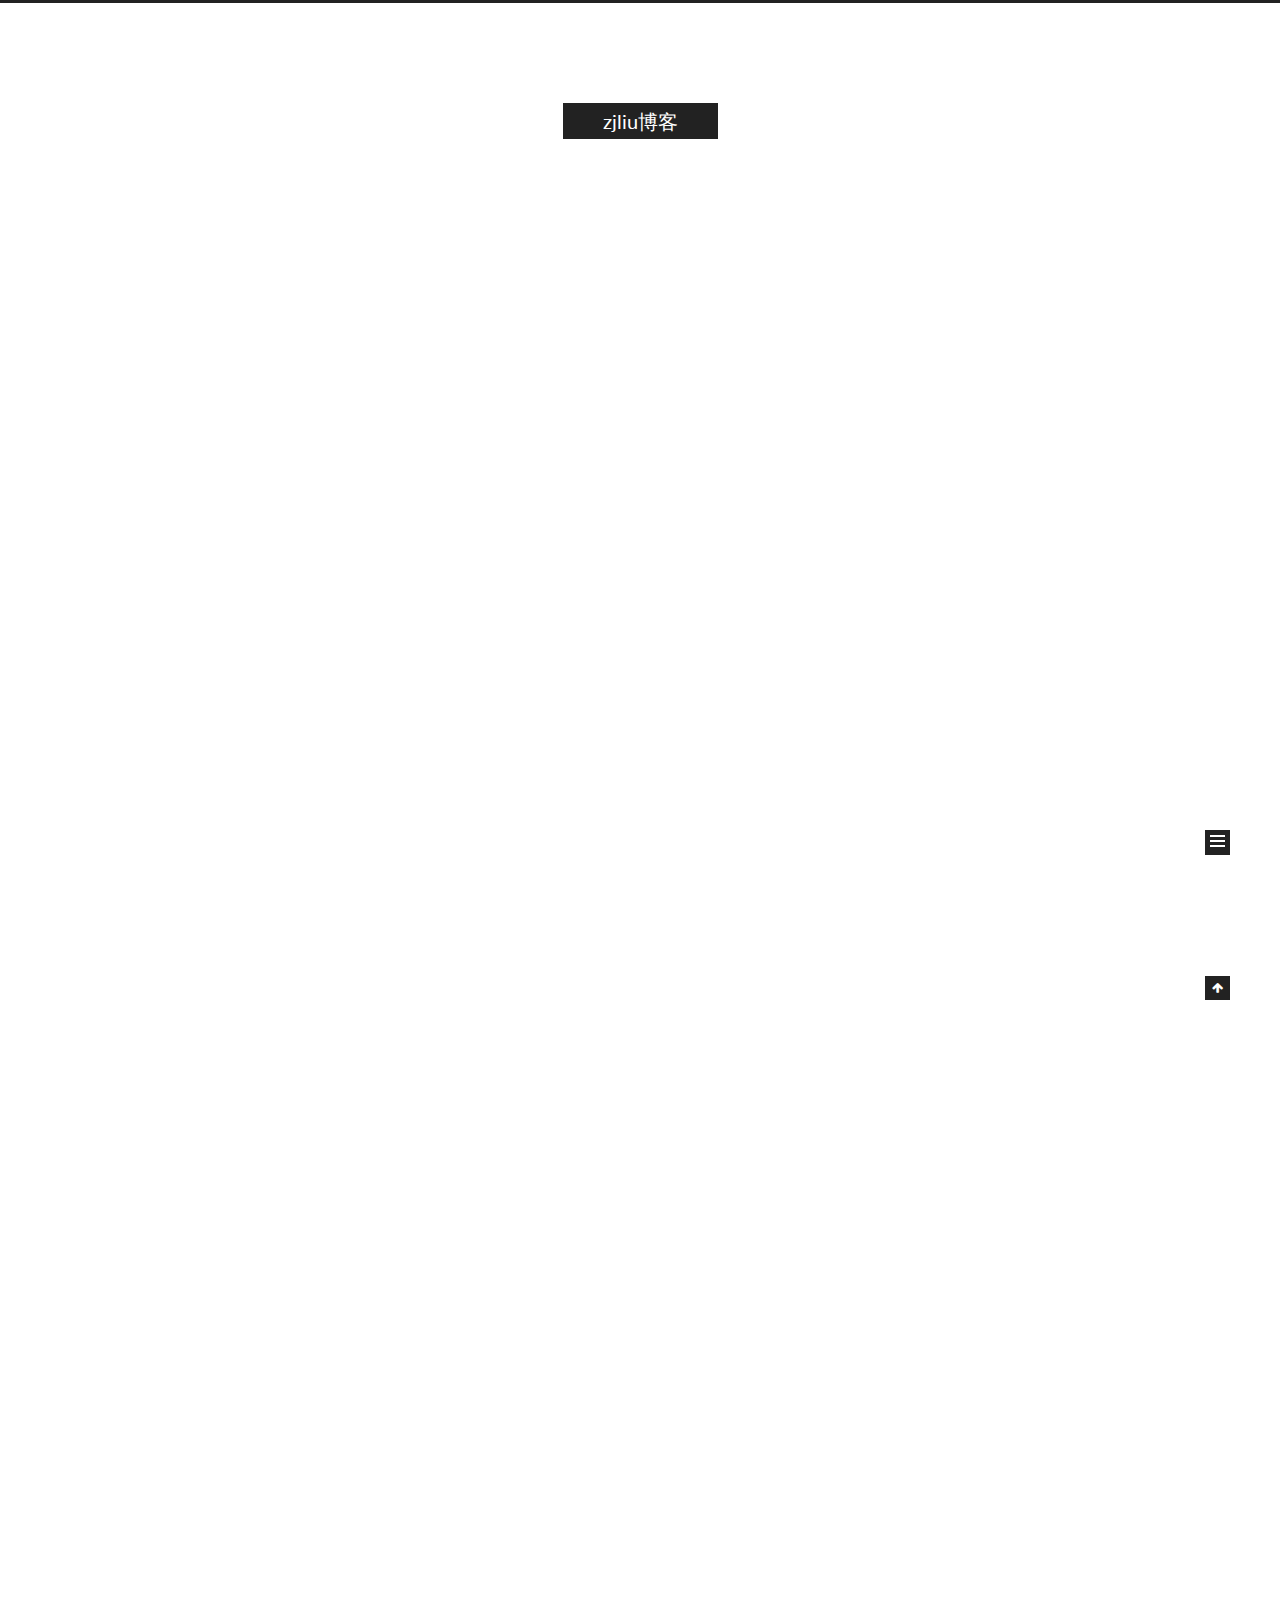
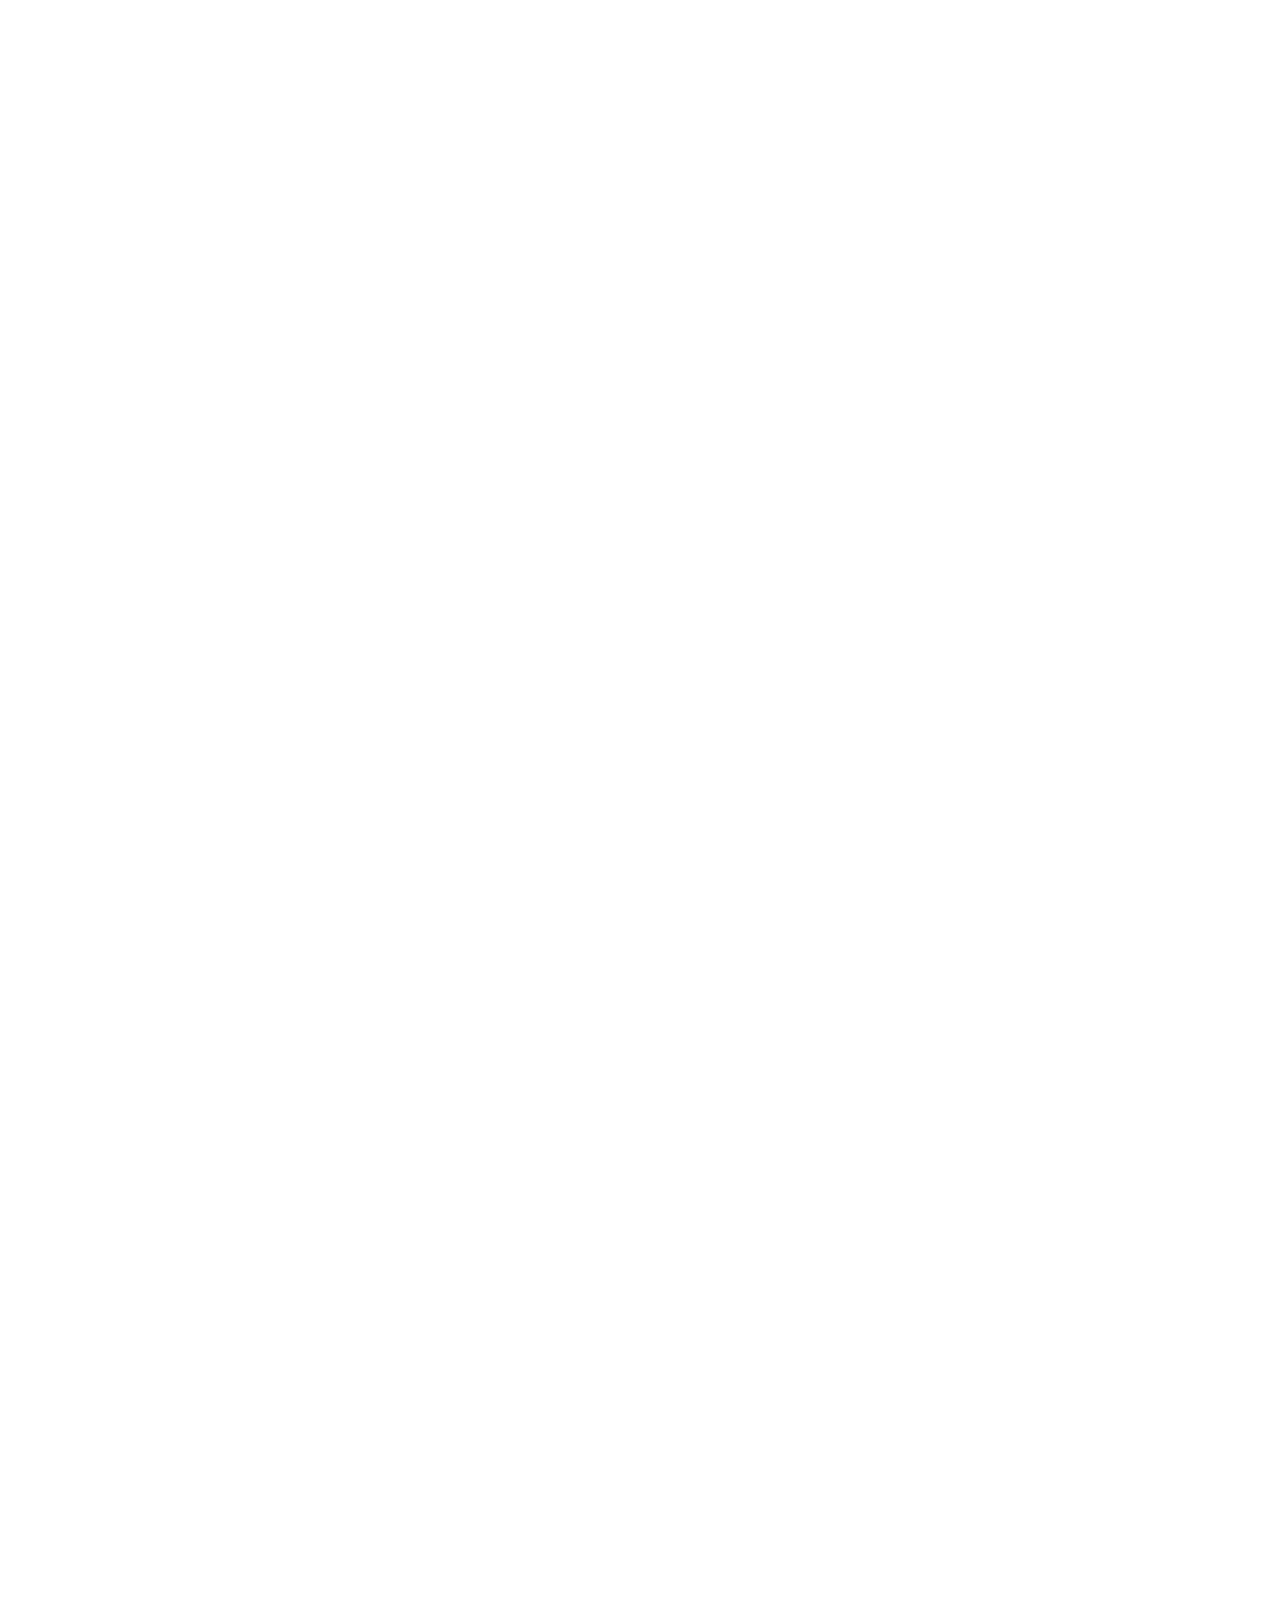
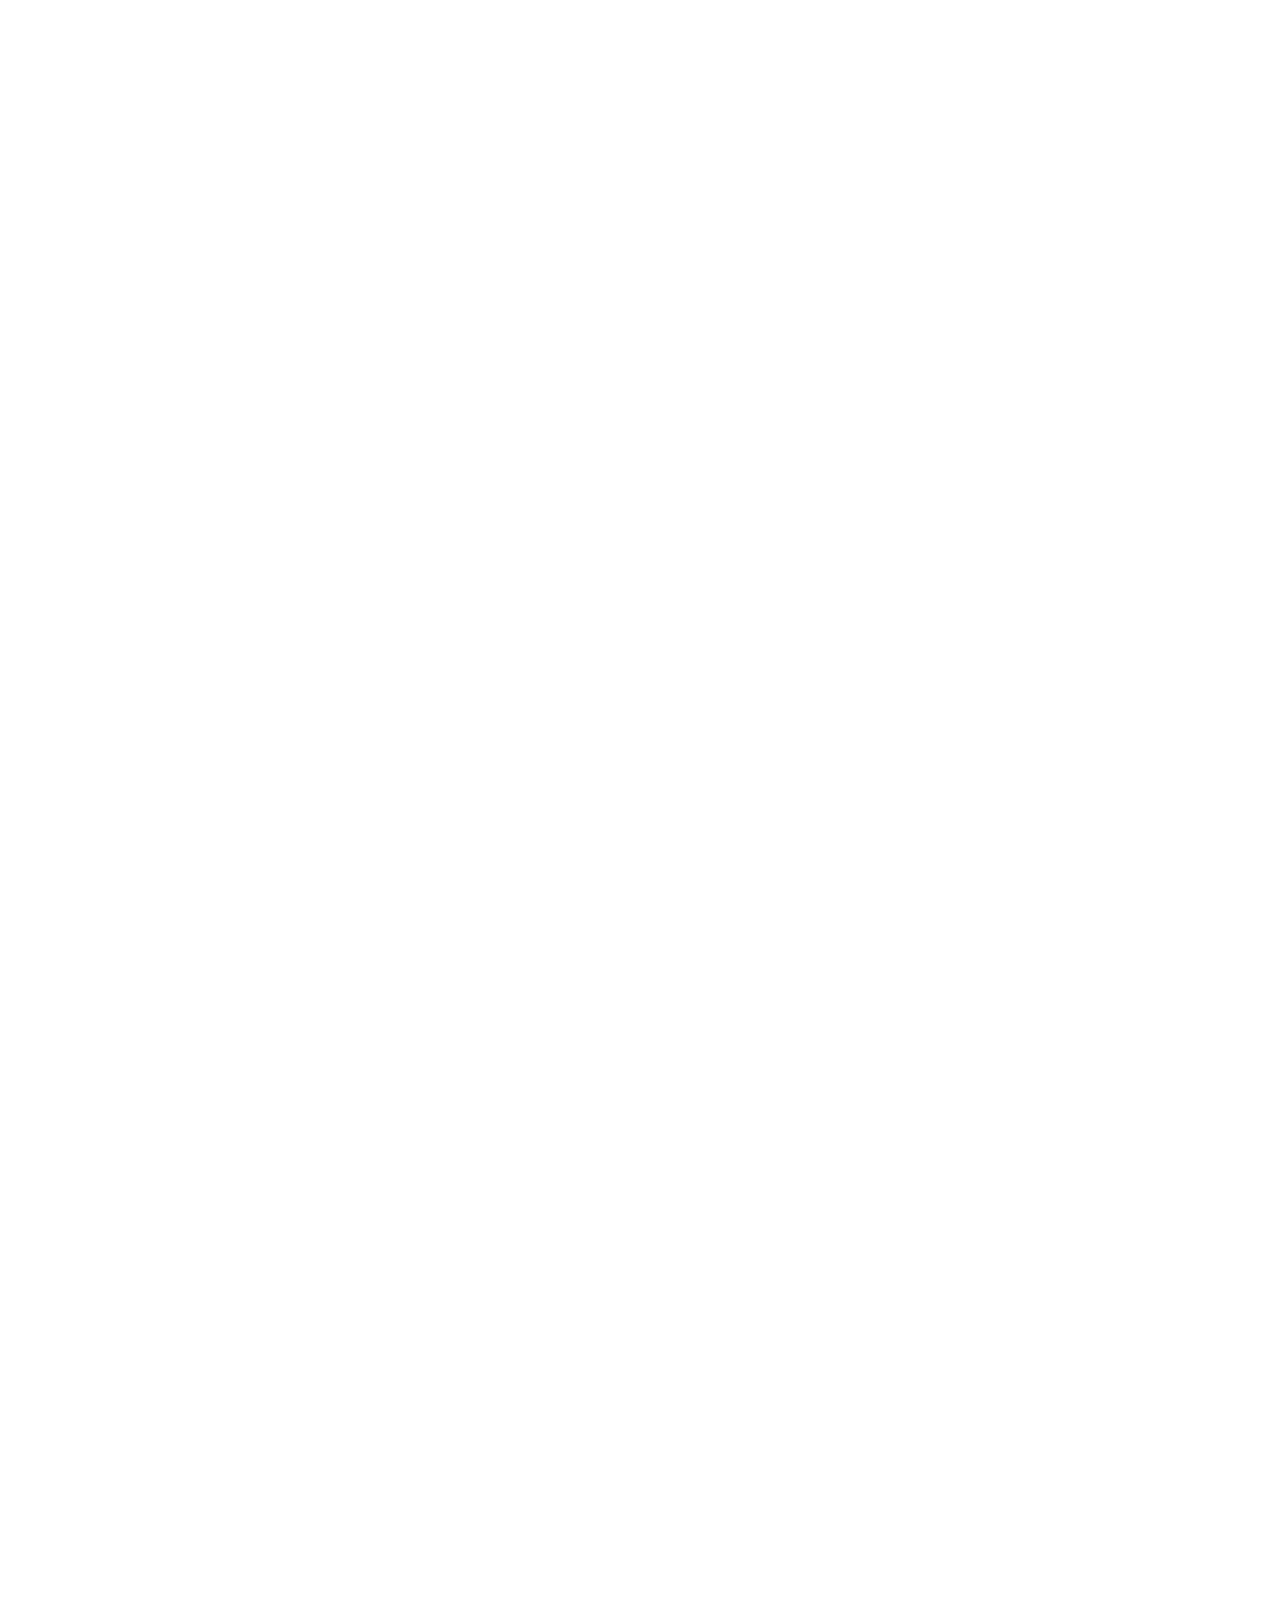
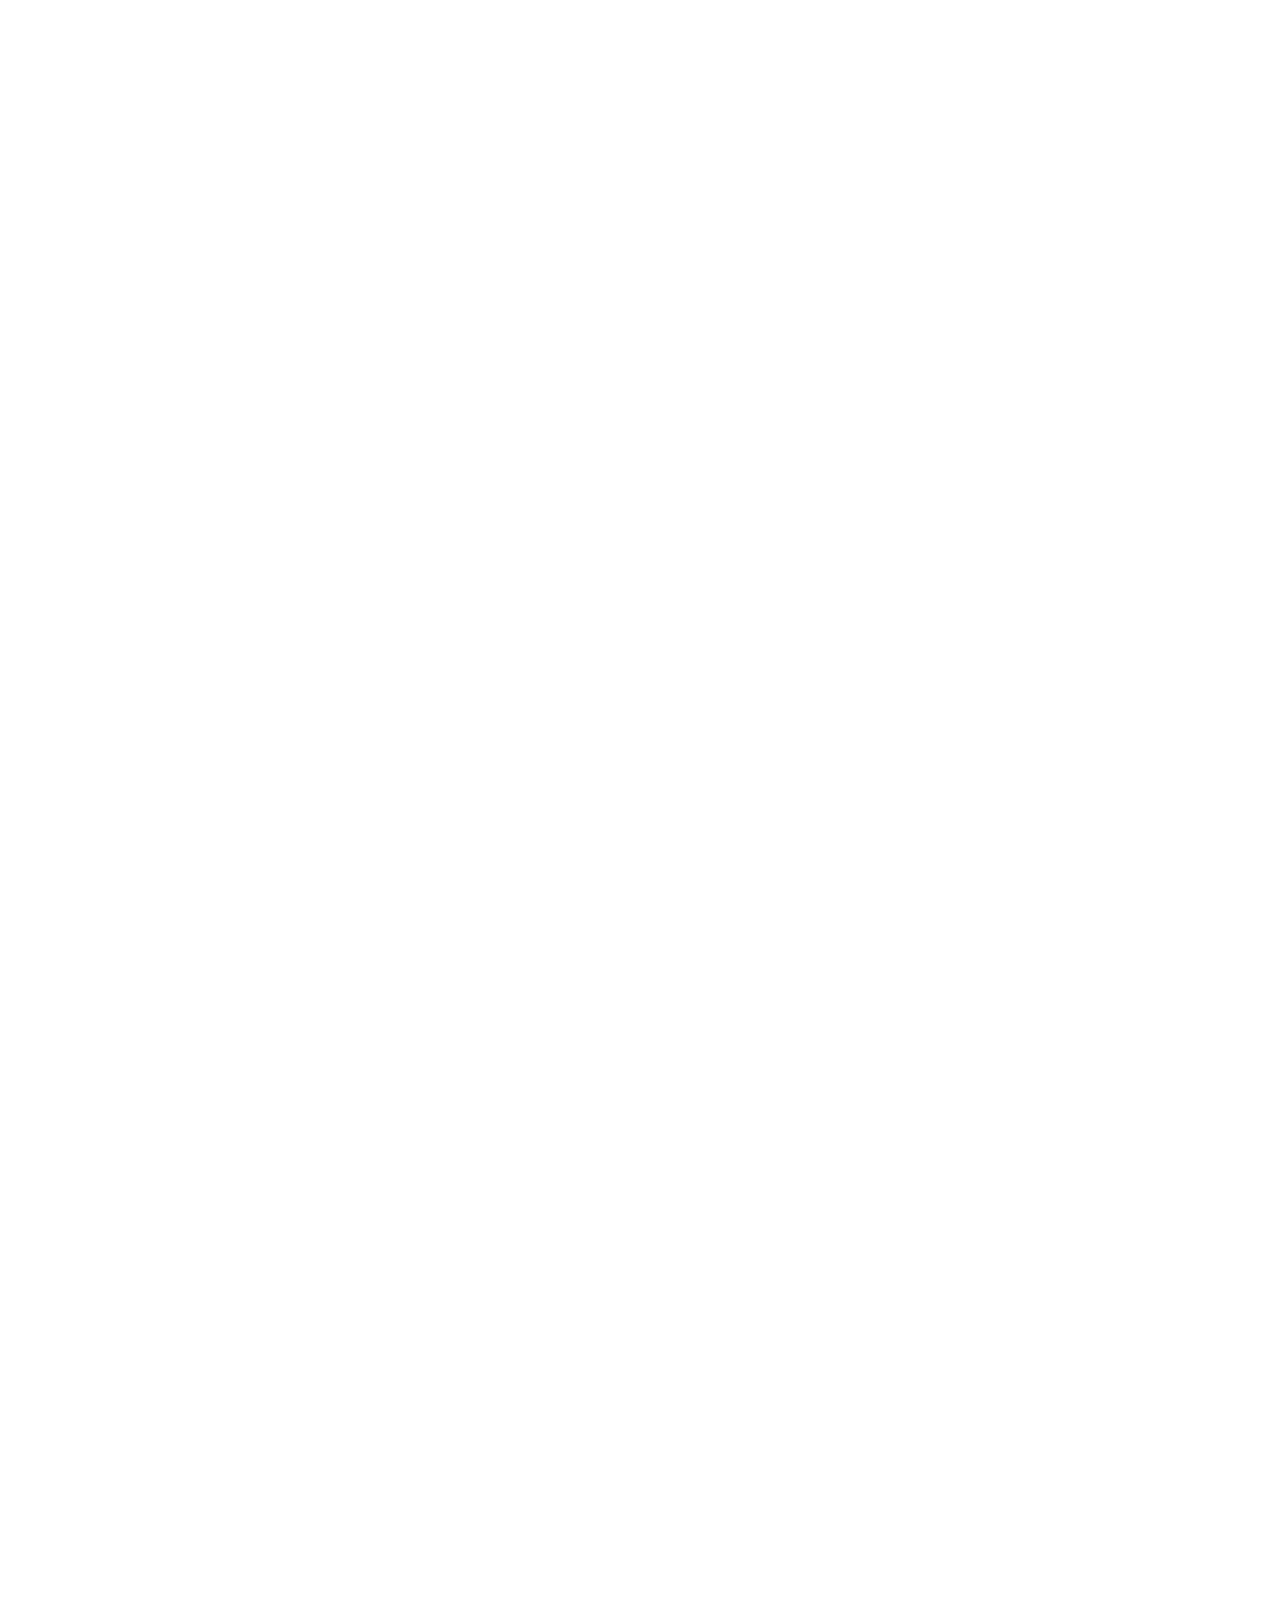
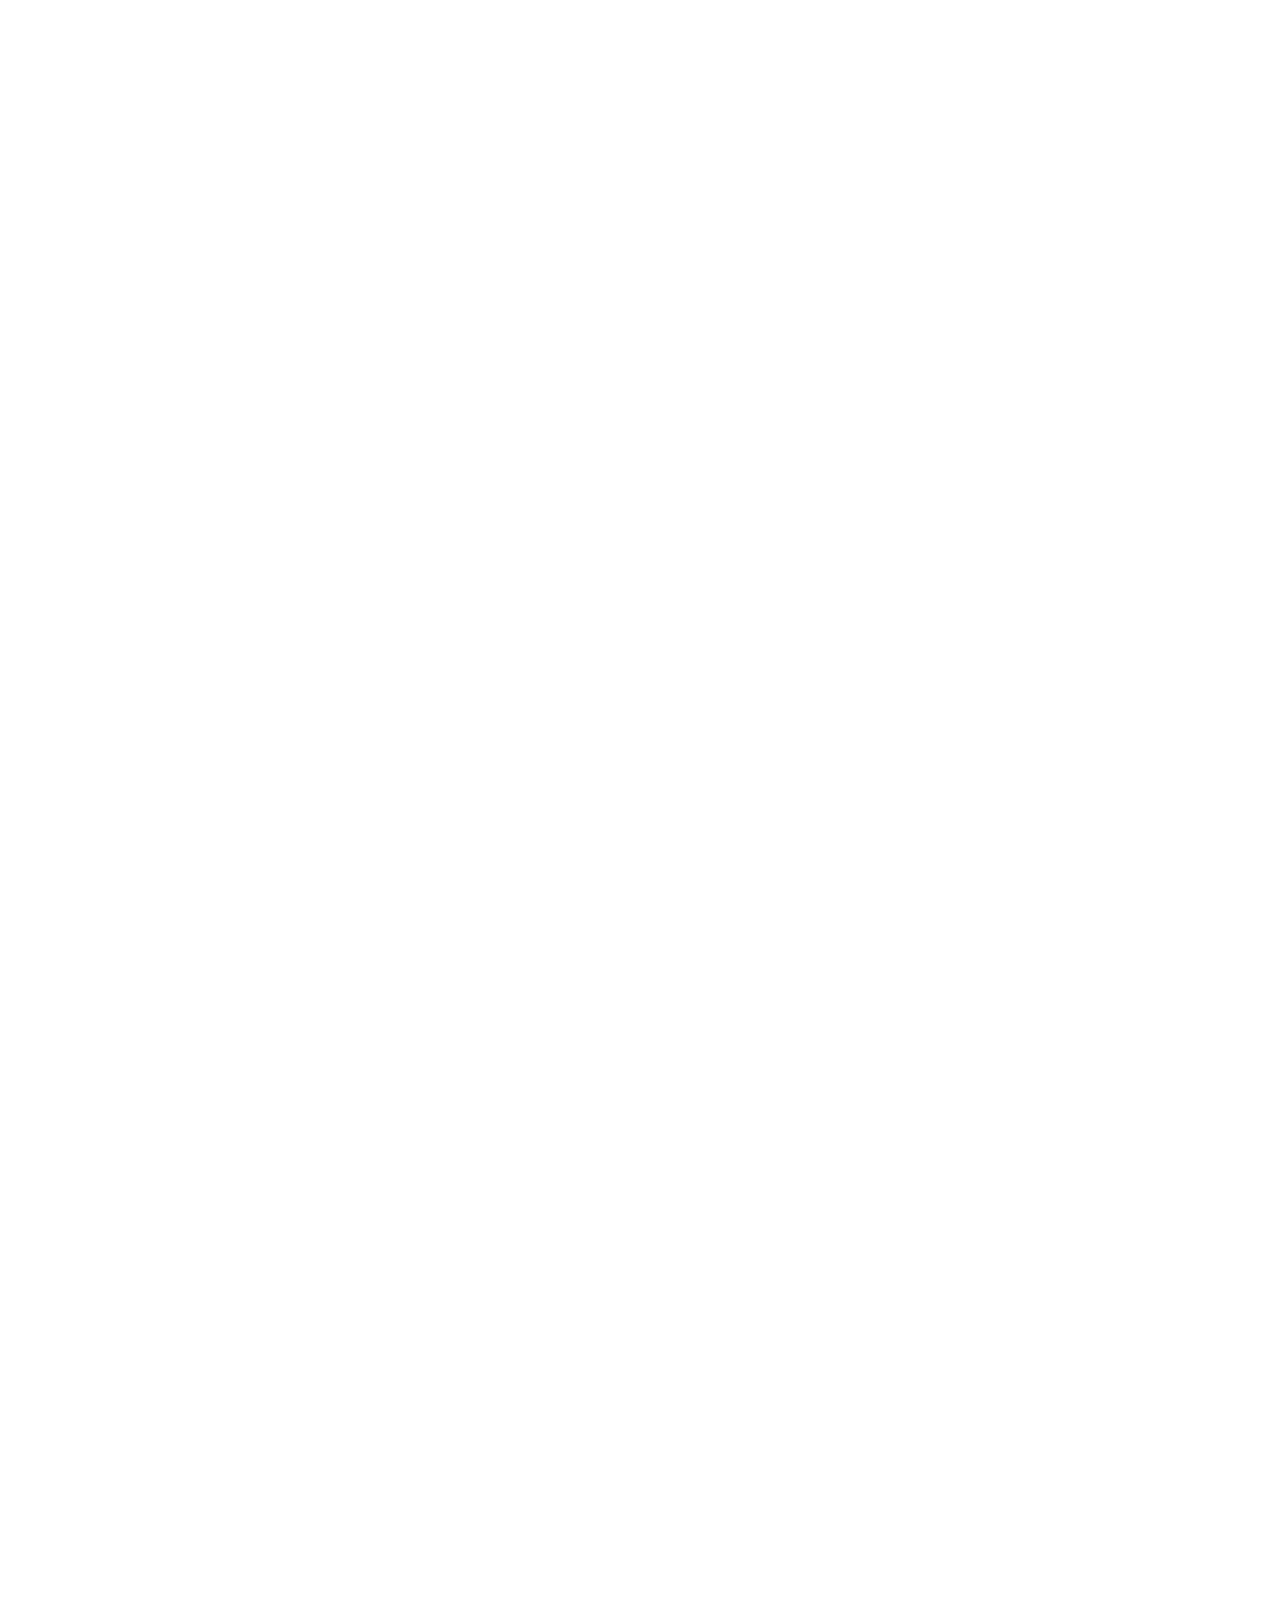
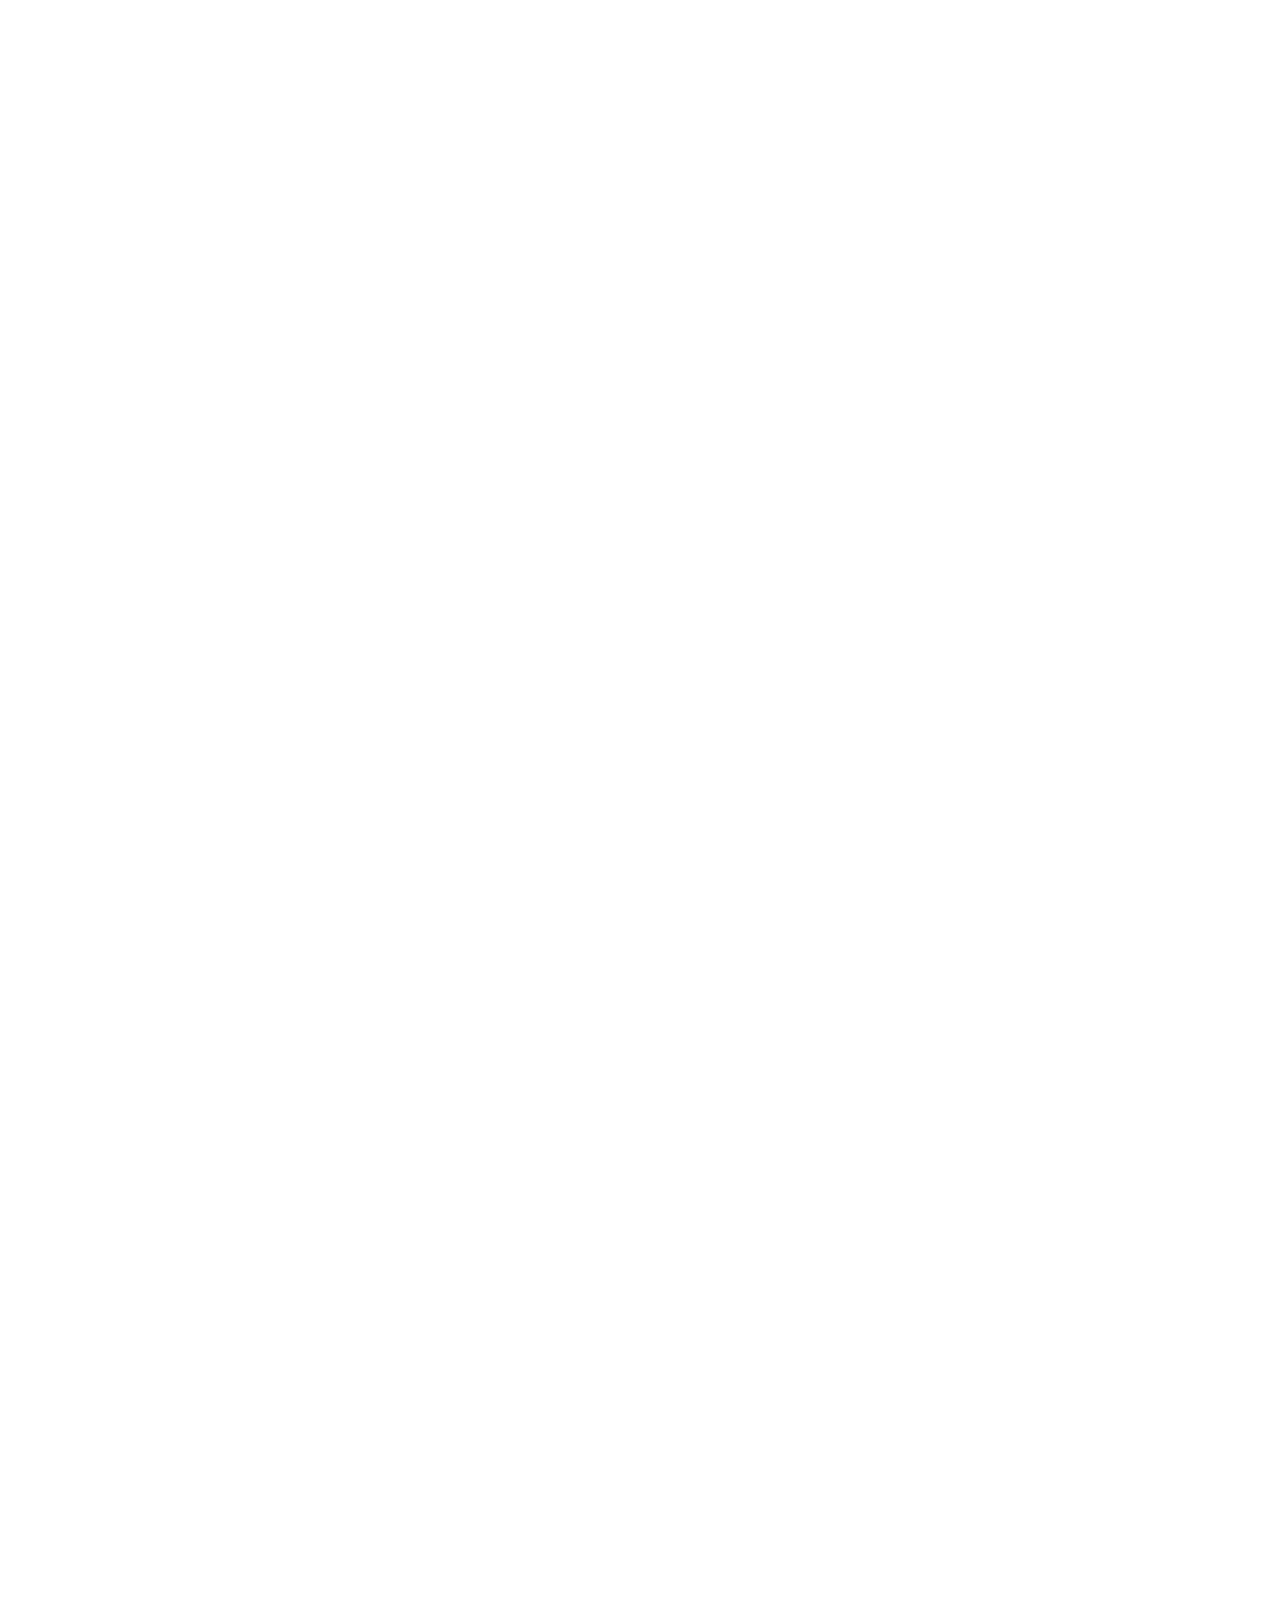
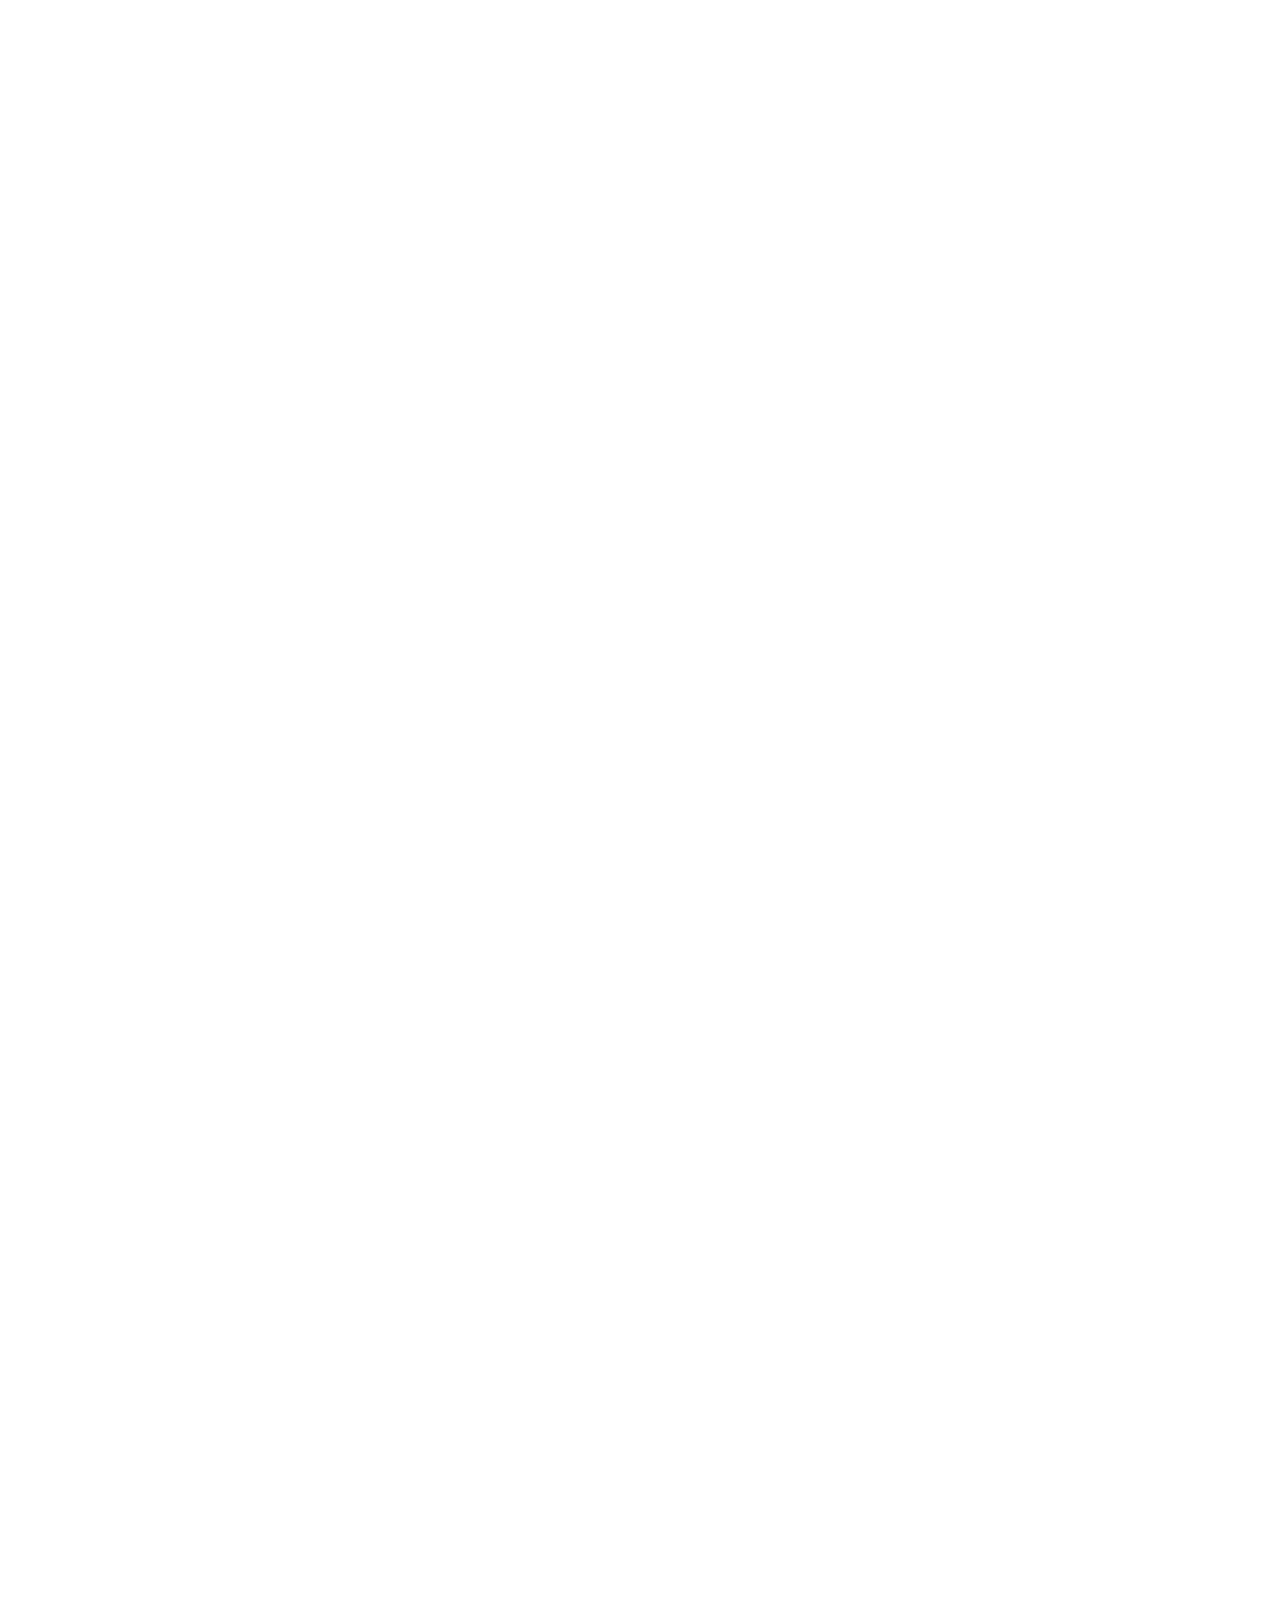
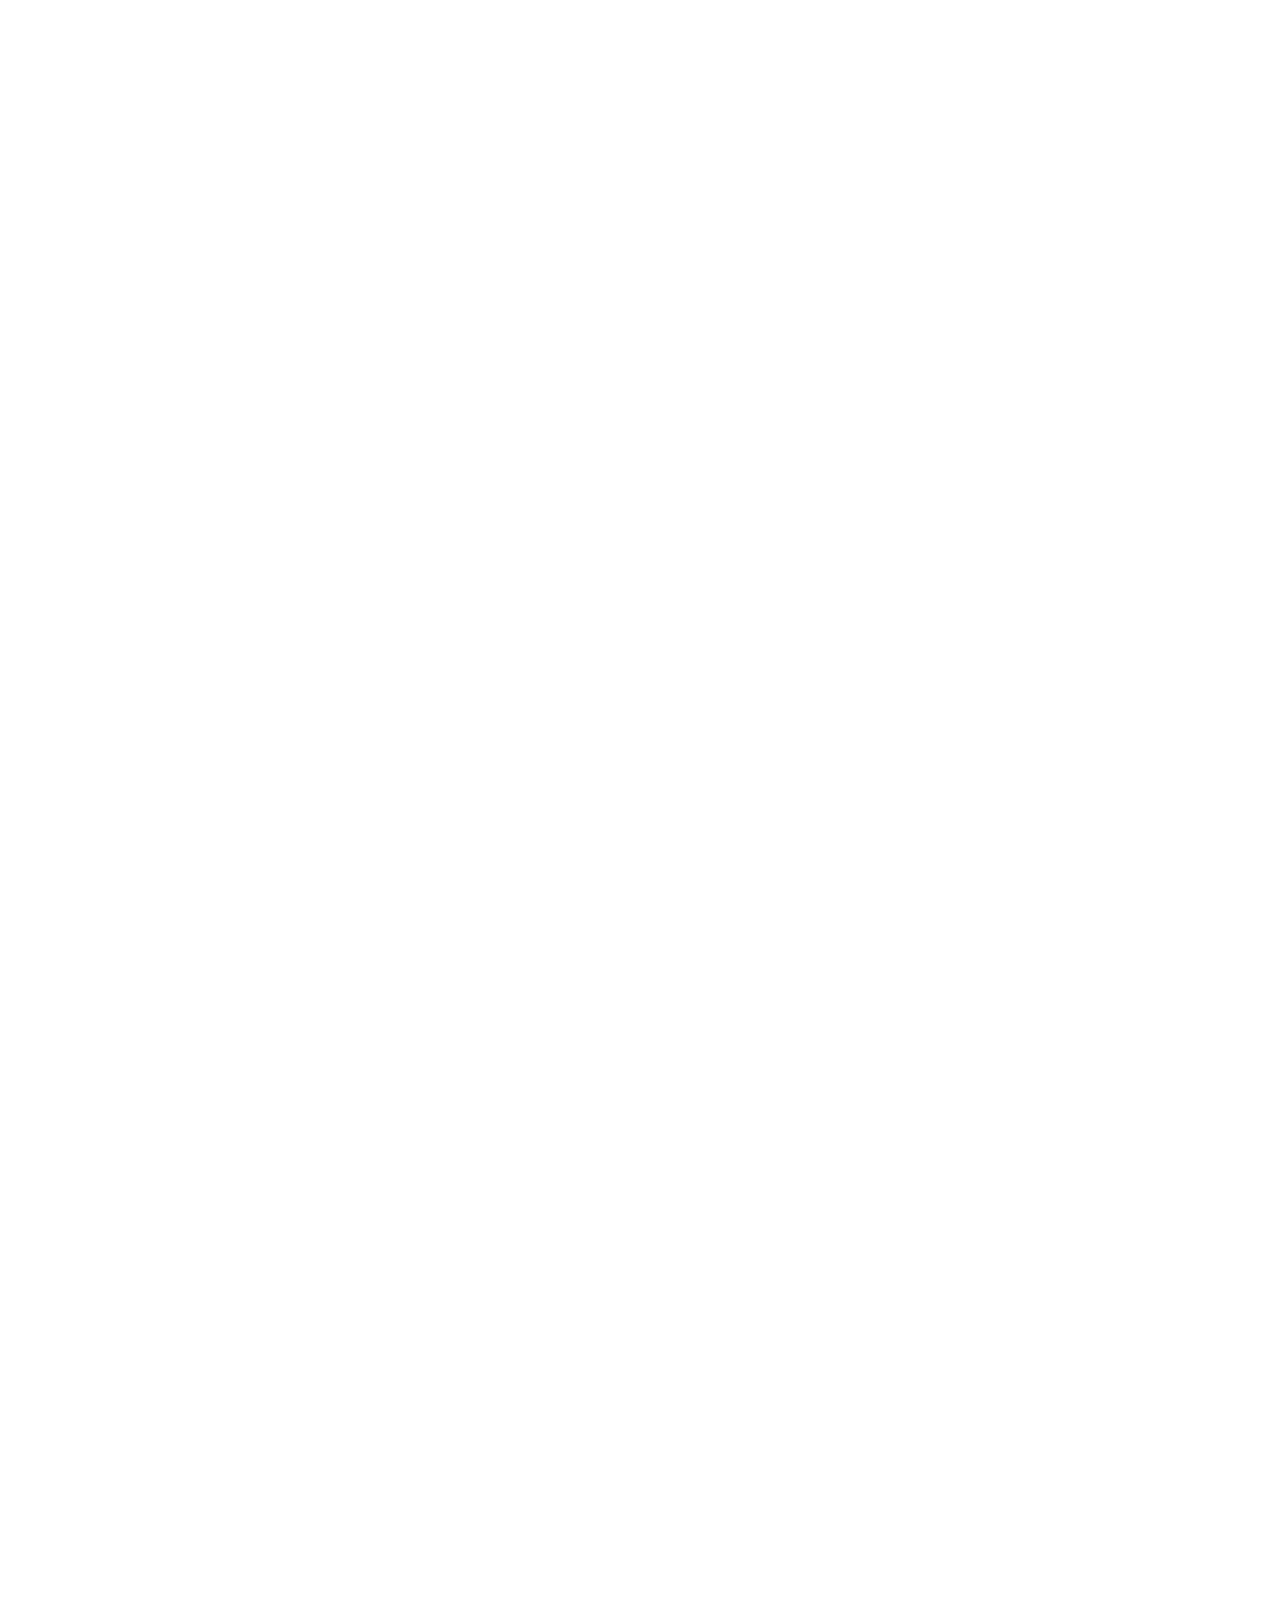
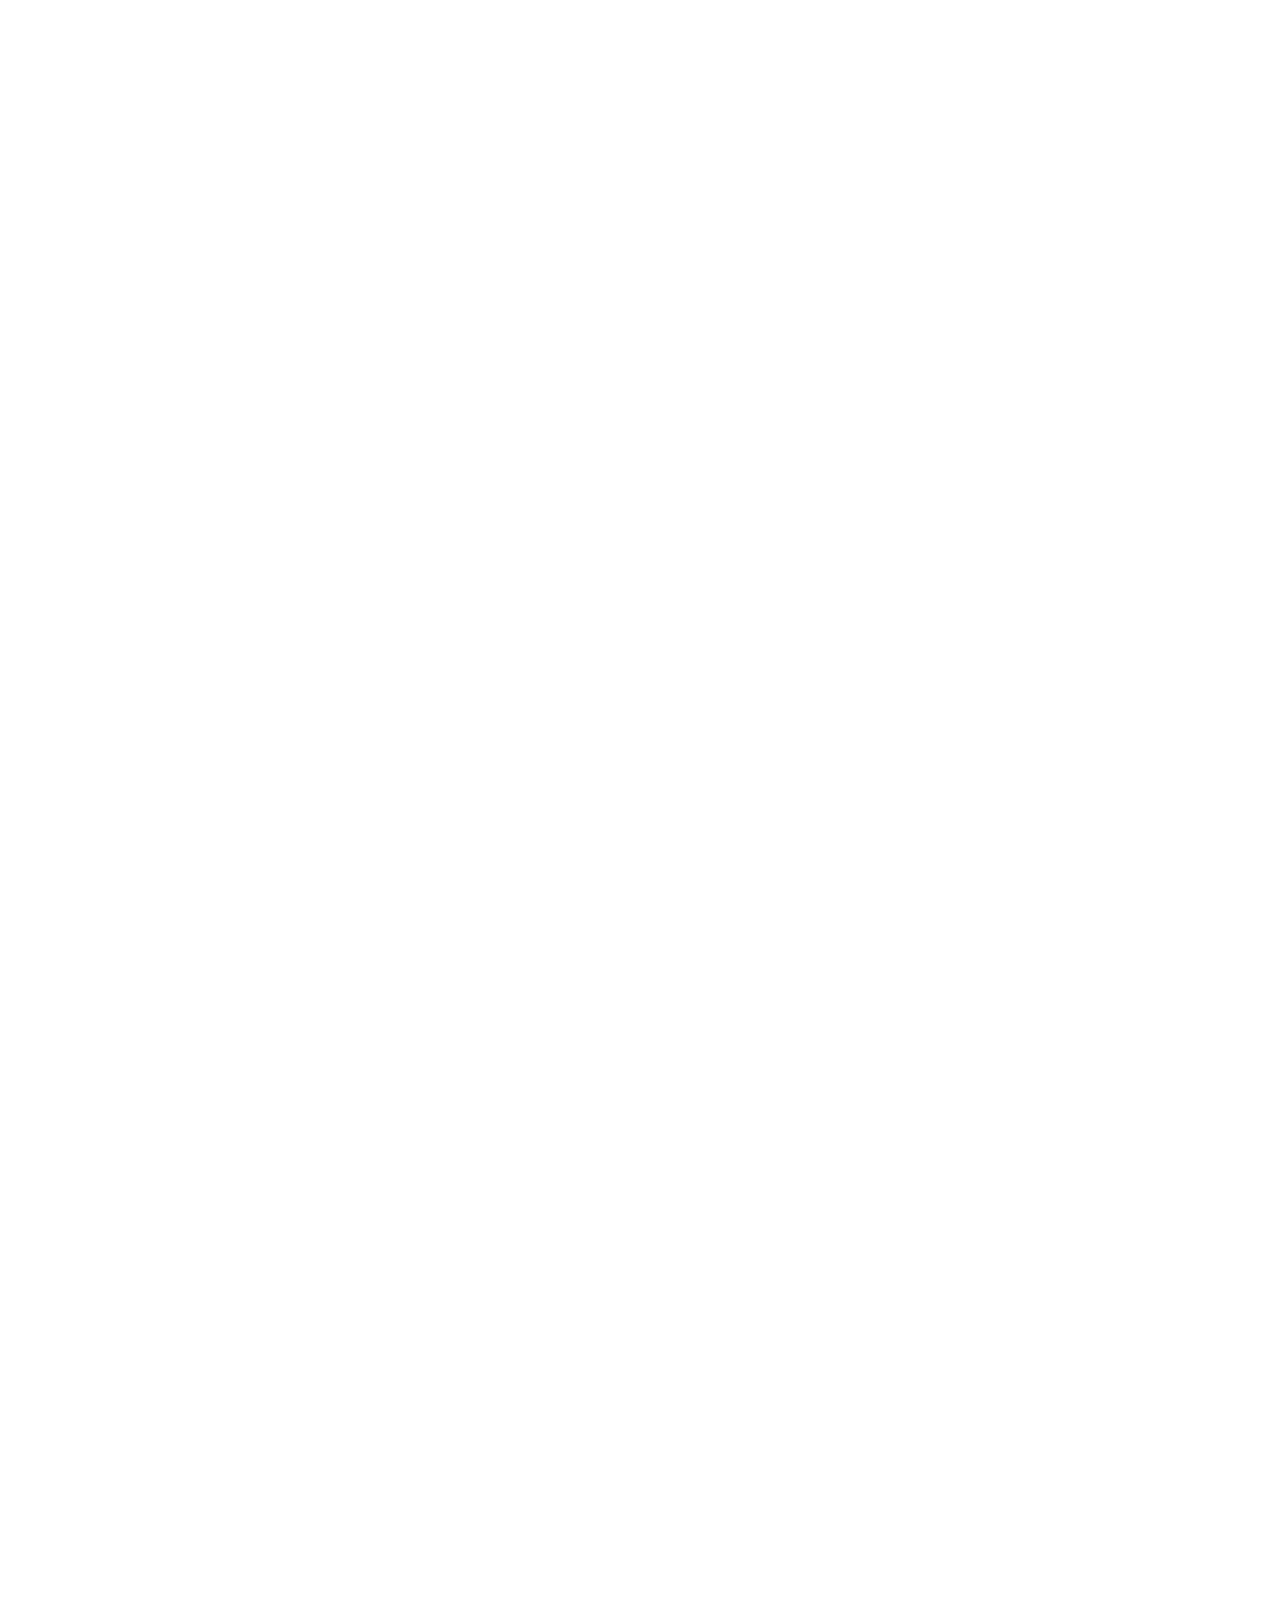
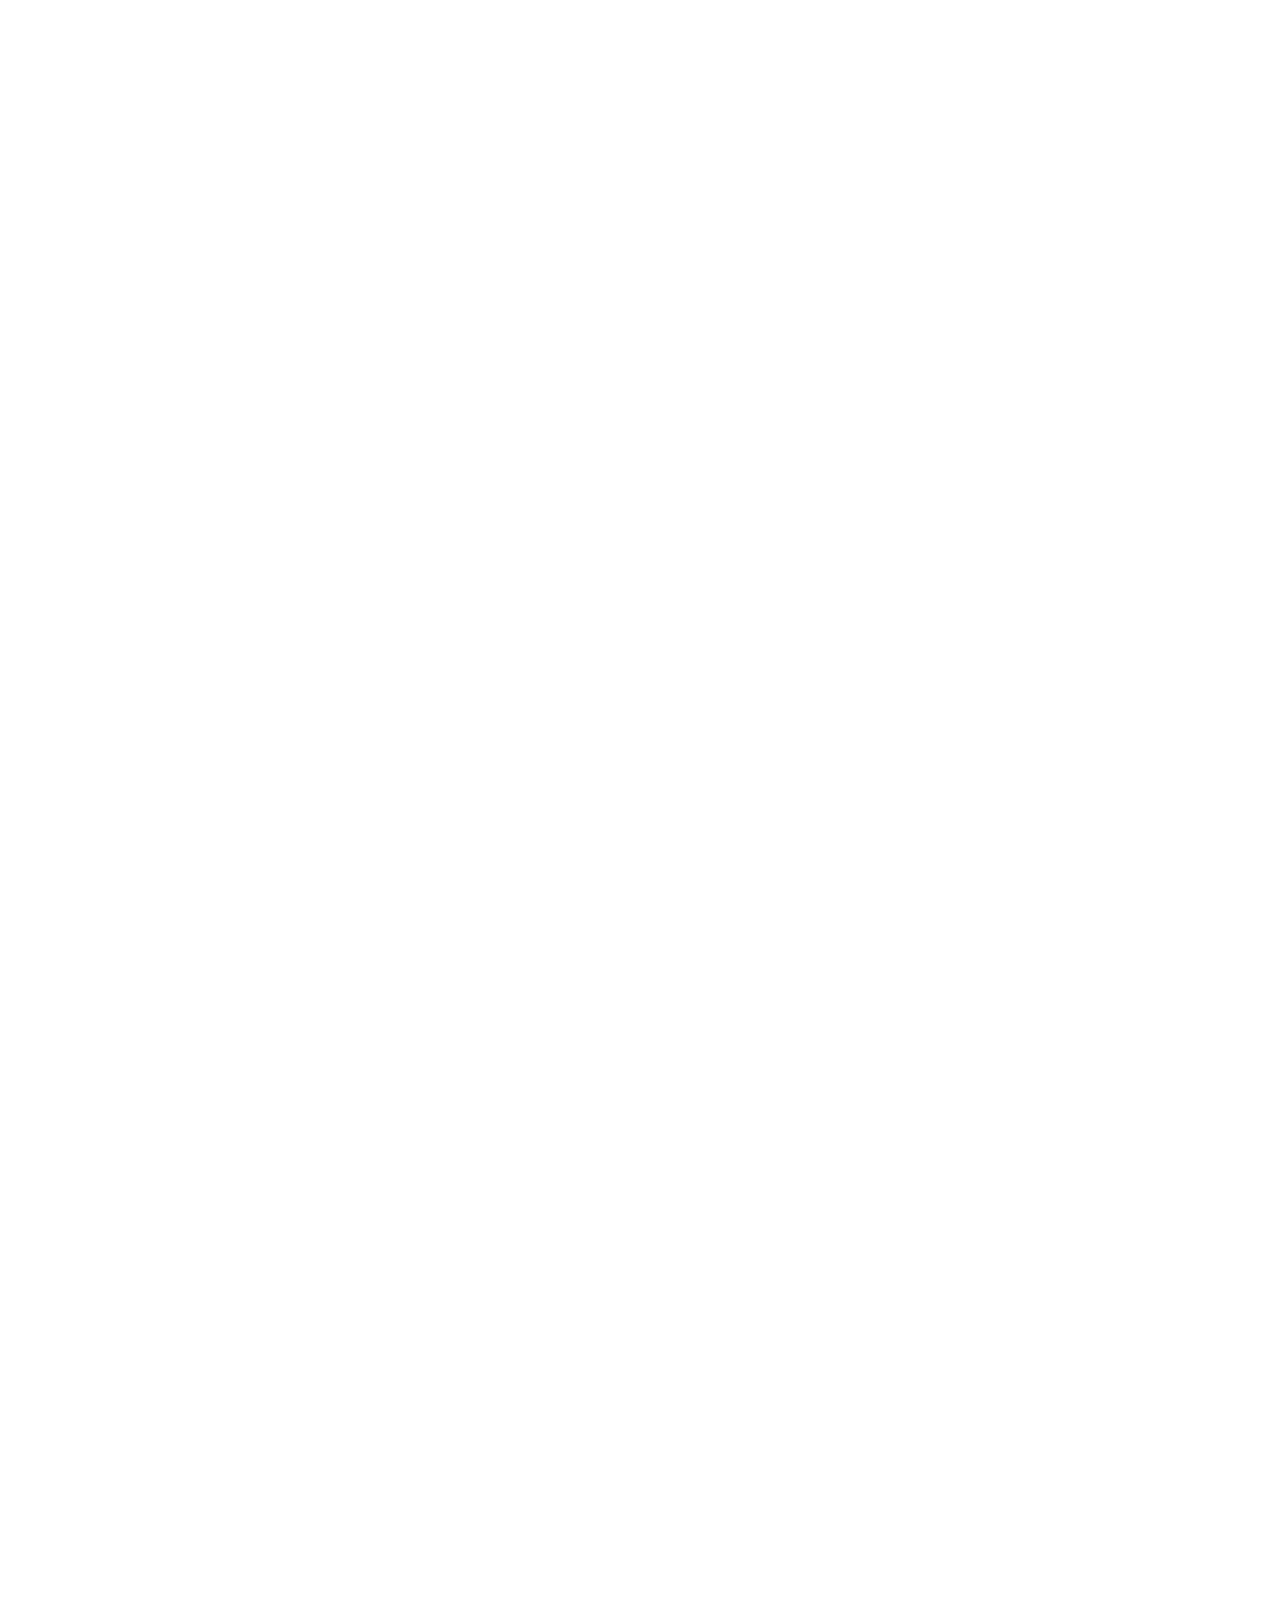
==== commit 6a4e6ddd: "Site updated: 2016-07-12 16:23:33" ====
--- a/index.html
+++ b/index.html
@@ -175,7 +175,7 @@
             
               <i class="menu-item-icon fa fa-fw fa-home"></i> <br />
             
-            Home
+            Startseite
           </a>
         </li>
       
@@ -185,7 +185,7 @@
             
               <i class="menu-item-icon fa fa-fw fa-archive"></i> <br />
             
-            Archives
+            Archiv
           </a>
         </li>
       
@@ -251,7 +251,7 @@
             <span class="post-meta-item-icon">
               <i class="fa fa-calendar-o"></i>
             </span>
-            <span class="post-meta-item-text">Posted on</span>
+            <span class="post-meta-item-text">Veröffentlicht am</span>
             <time itemprop="dateCreated" datetime="2016-06-25T14:55:18+08:00" content="2016-06-25">
               2016-06-25
             </time>
@@ -353,7 +353,7 @@
             <span class="post-meta-item-icon">
               <i class="fa fa-calendar-o"></i>
             </span>
-            <span class="post-meta-item-text">Posted on</span>
+            <span class="post-meta-item-text">Veröffentlicht am</span>
             <time itemprop="dateCreated" datetime="2015-12-14T13:50:02+08:00" content="2015-12-14">
               2015-12-14
             </time>
@@ -481,7 +481,7 @@
           <div class="site-state-item site-state-posts">
             <a href="/archives">
               <span class="site-state-item-count">2</span>
-              <span class="site-state-item-name">posts</span>
+              <span class="site-state-item-name">Artikel</span>
             </a>
           </div>
 
@@ -491,7 +491,7 @@
             <div class="site-state-item site-state-tags">
               <a href="/tags">
                 <span class="site-state-item-count">1</span>
-                <span class="site-state-item-name">tags</span>
+                <span class="site-state-item-name">Tags</span>
               </a>
             </div>
           
@@ -549,7 +549,7 @@
 </div>
 
 <div class="powered-by">
-  Powered by <a class="theme-link" href="http://hexo.io">Hexo</a>
+  Erstellt mit  <a class="theme-link" href="http://hexo.io">Hexo</a>
 </div>
 
 <div class="theme-info">
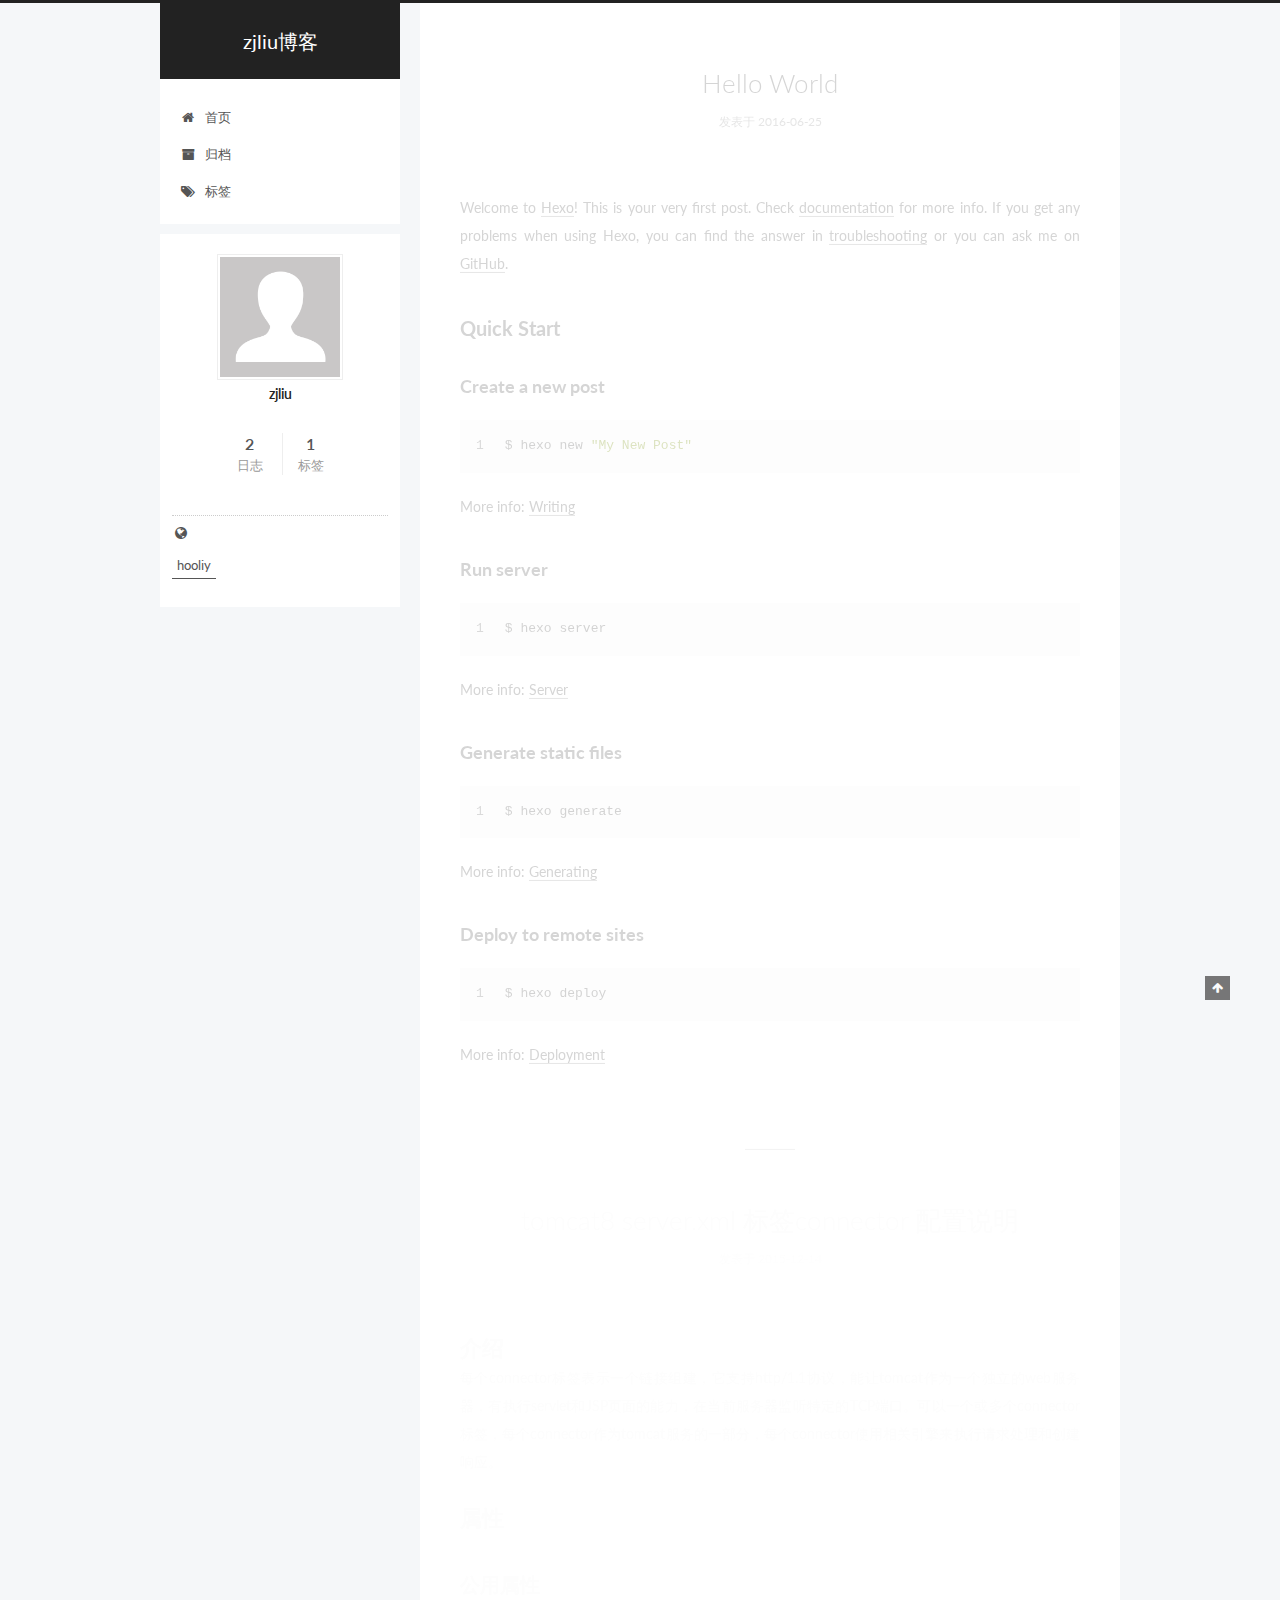
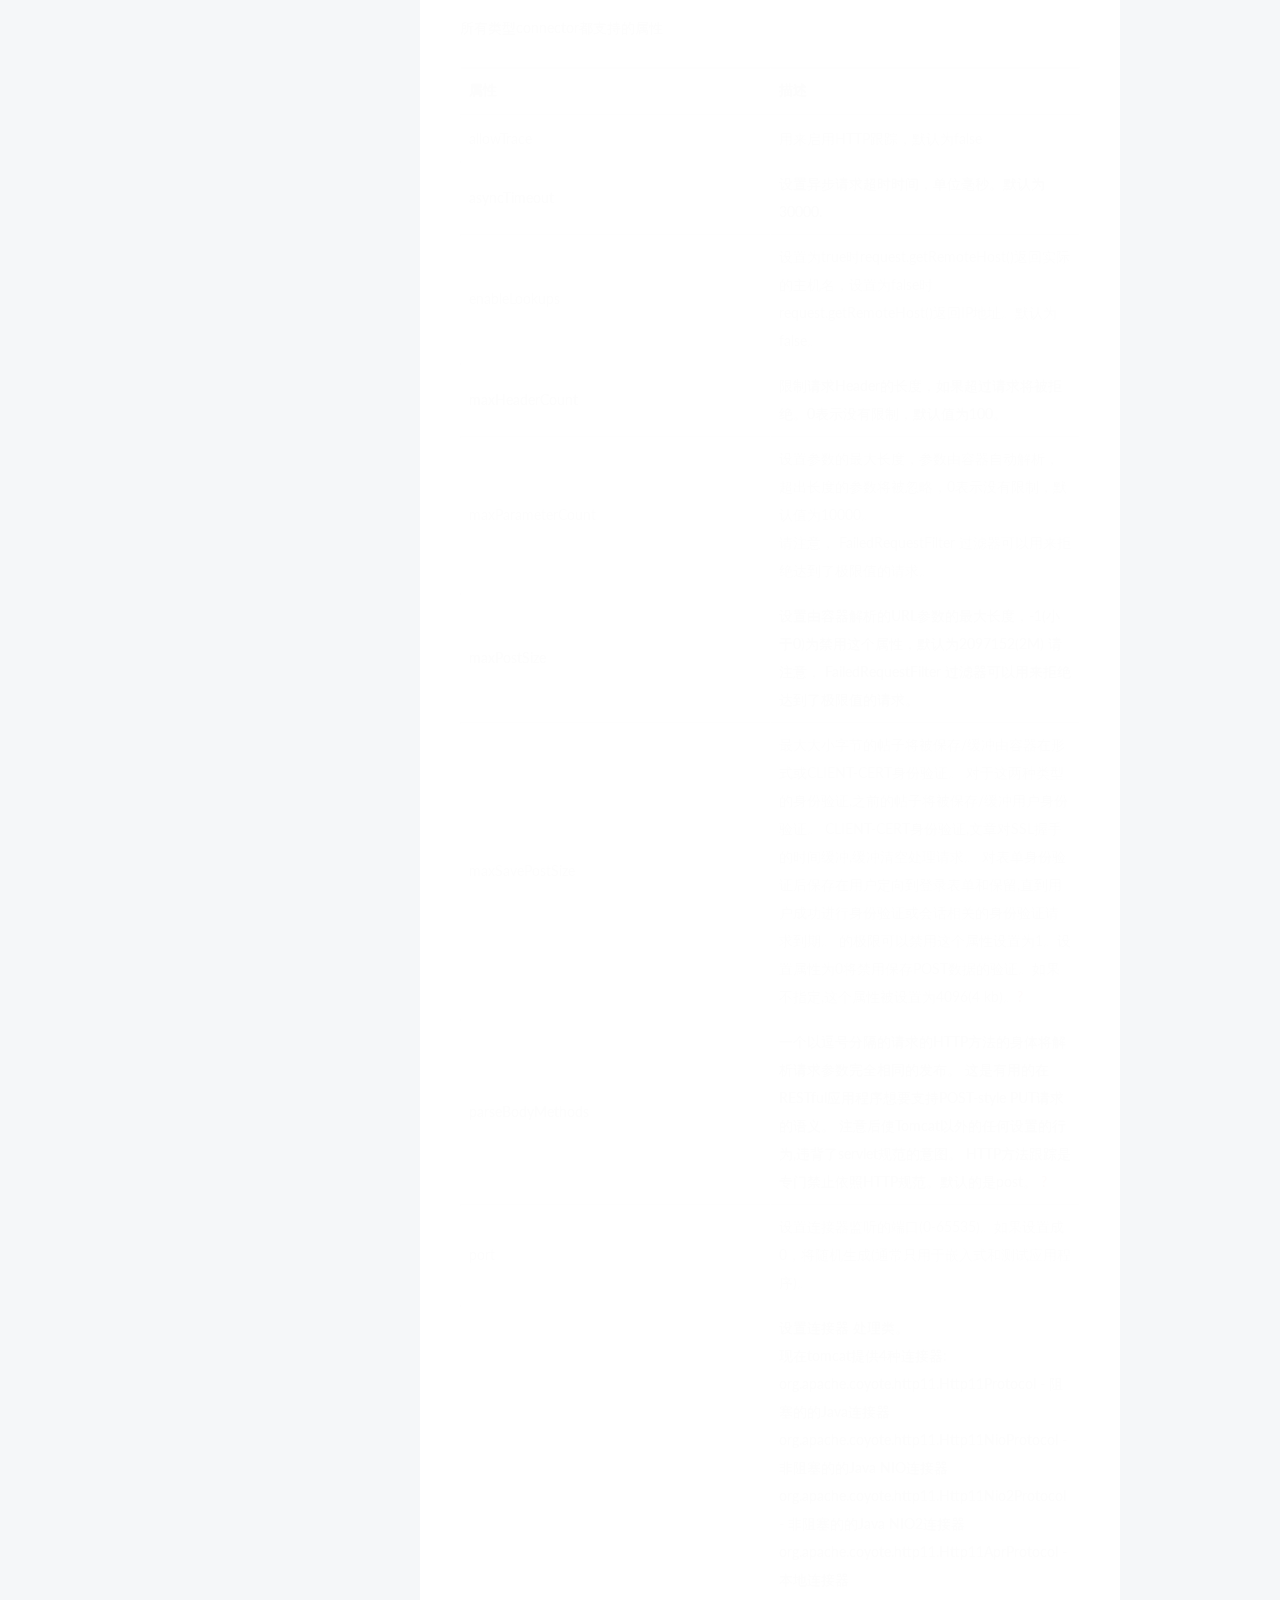
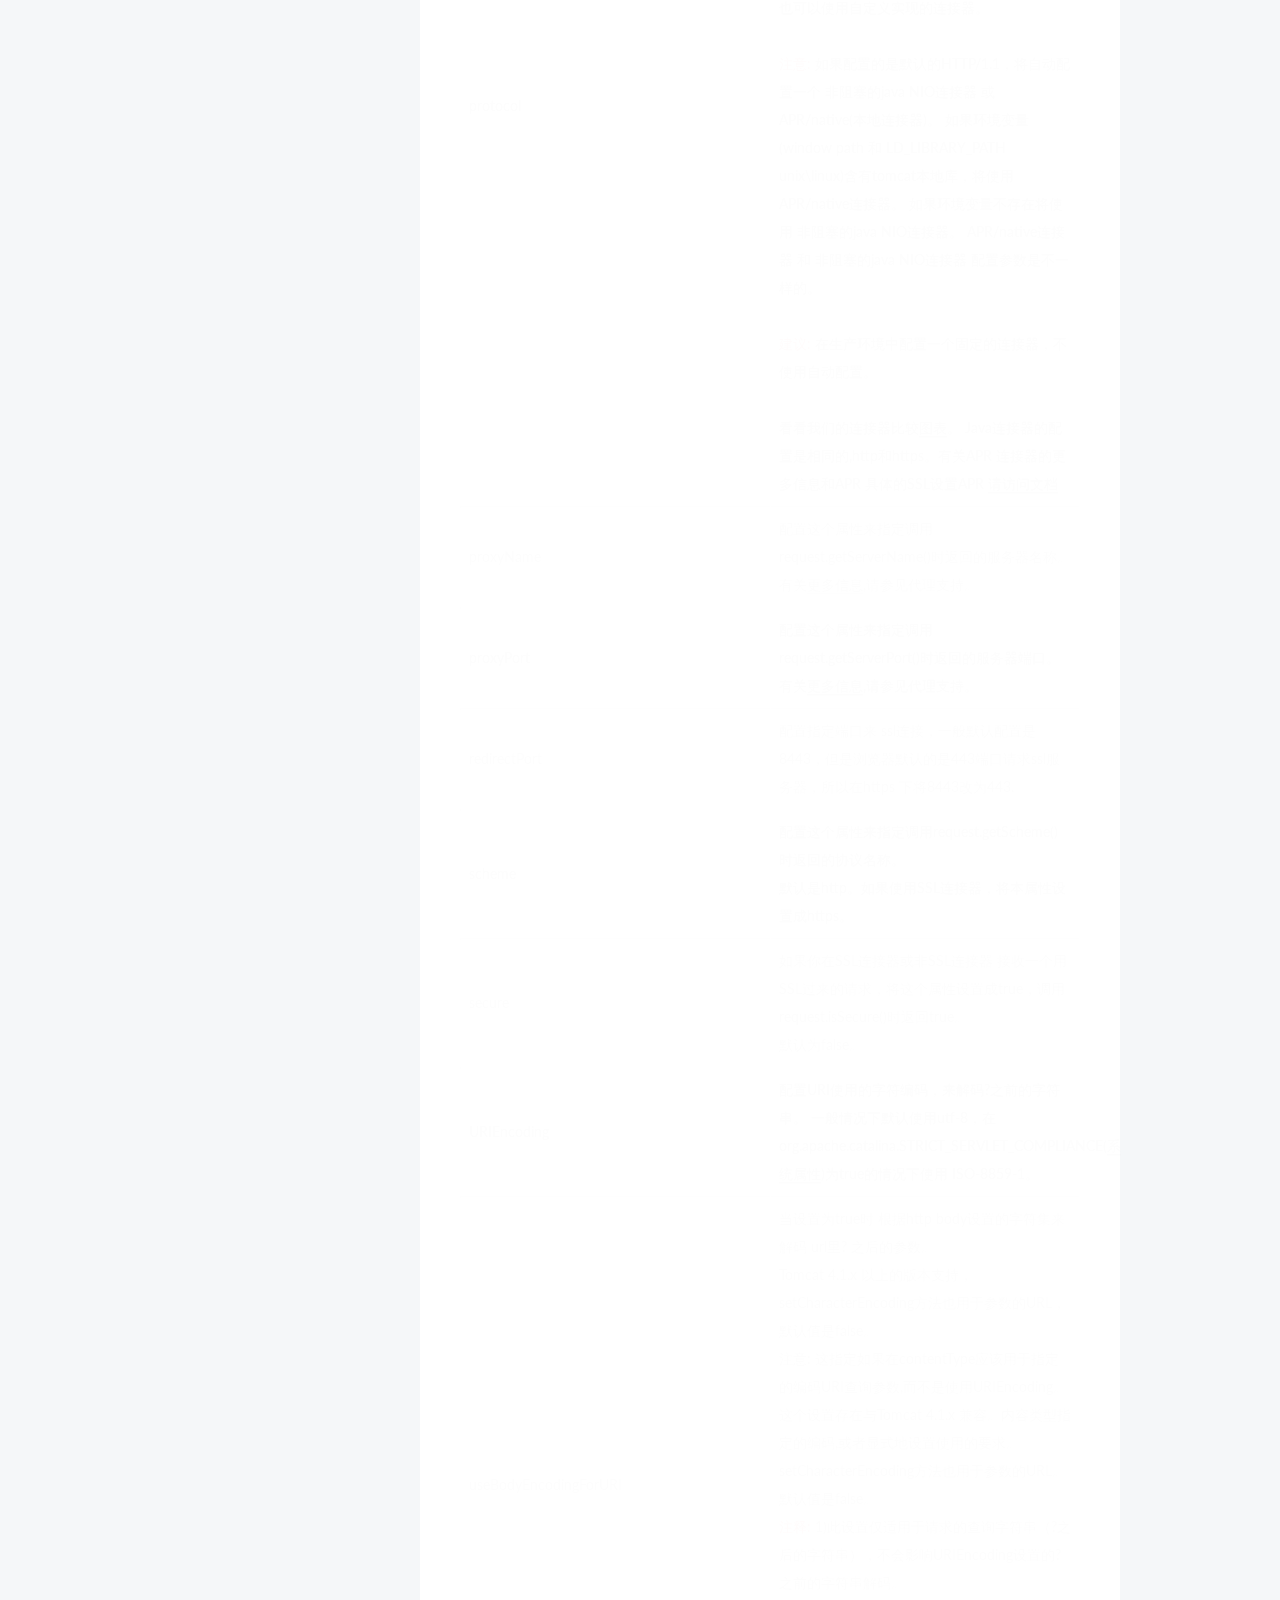
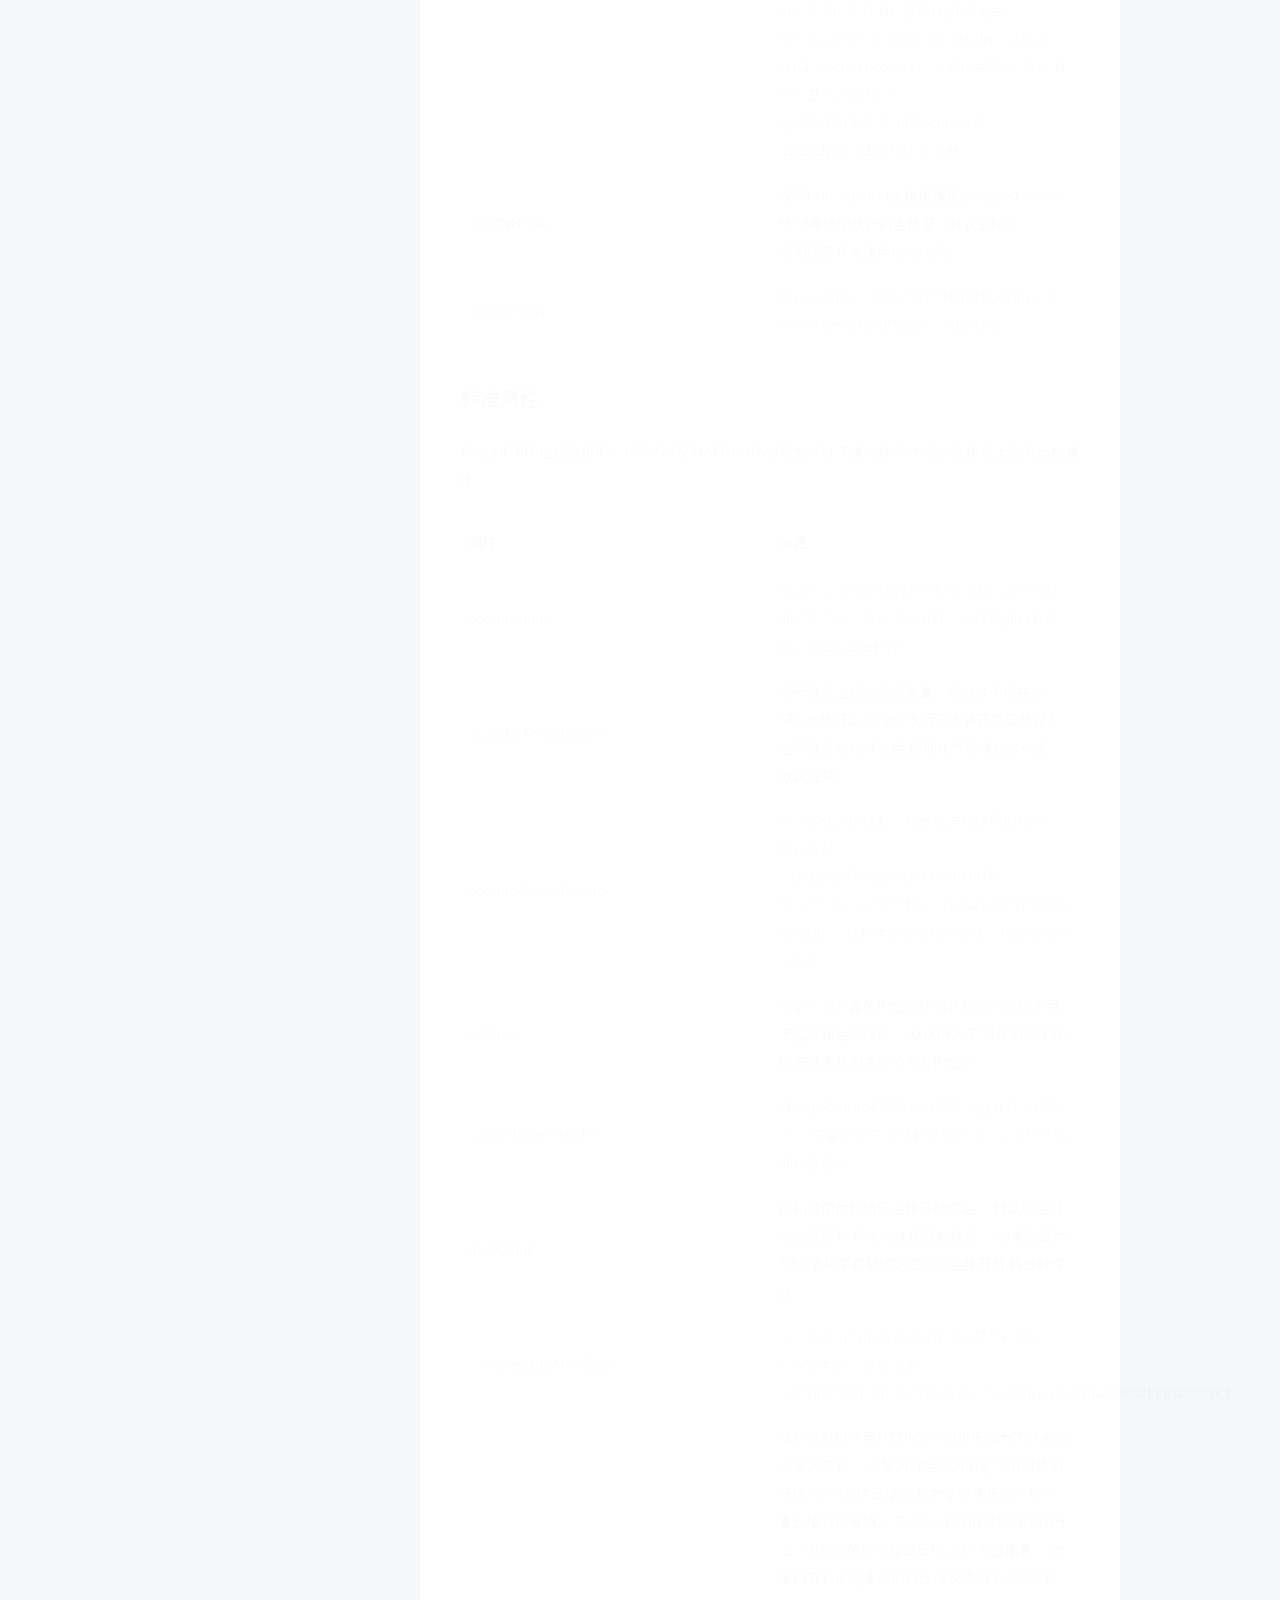
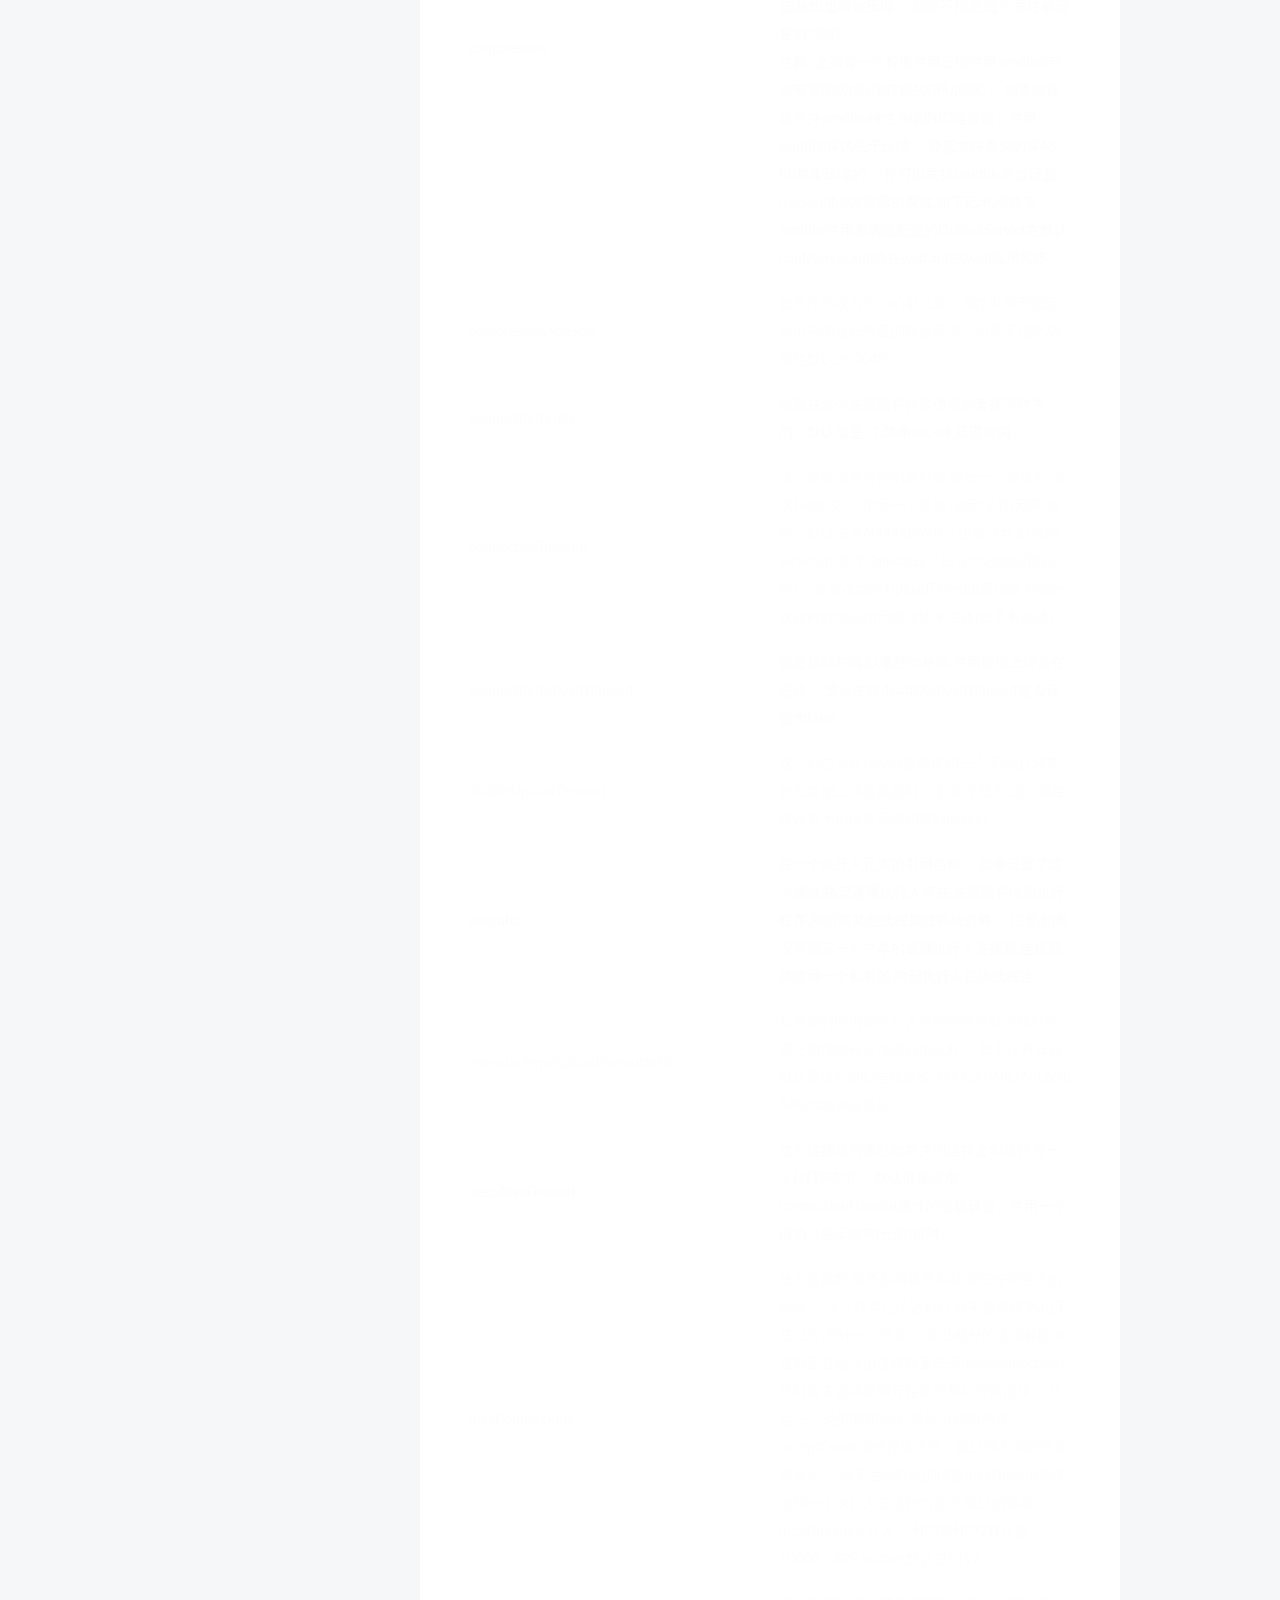
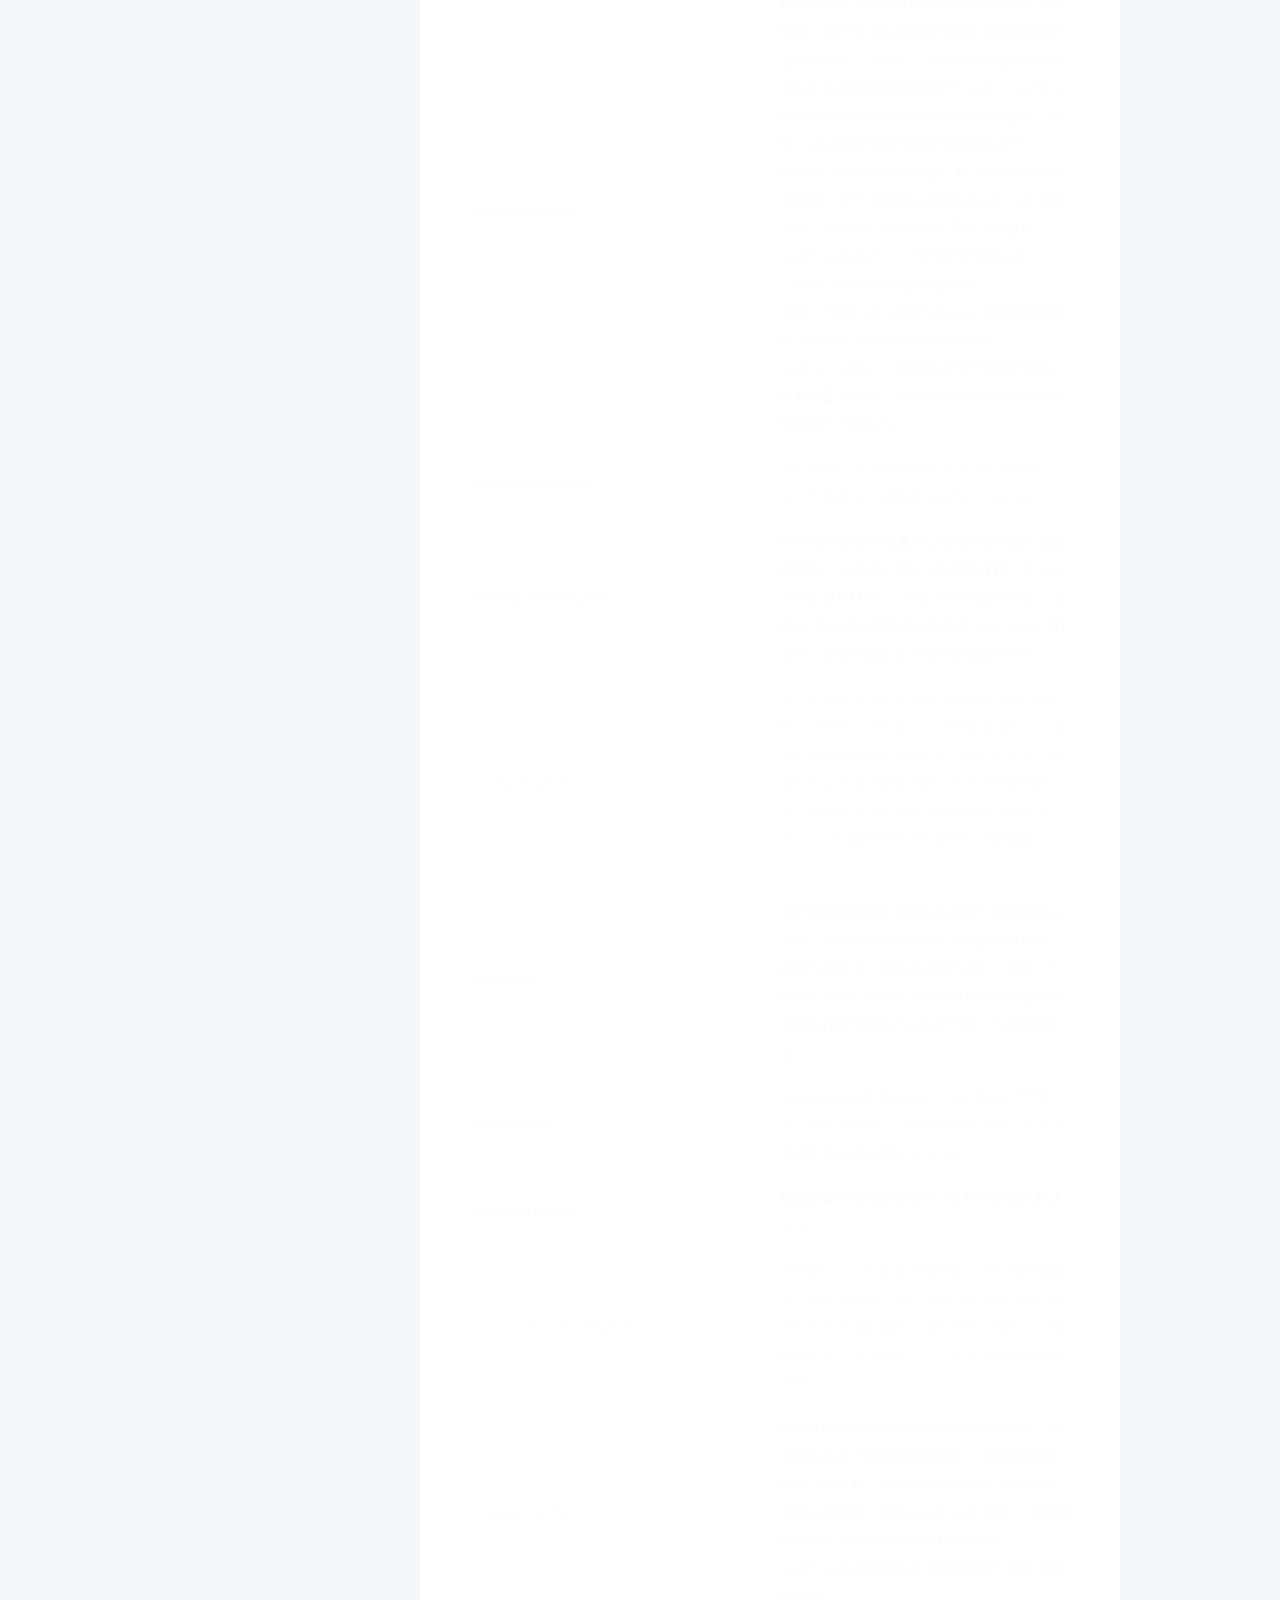
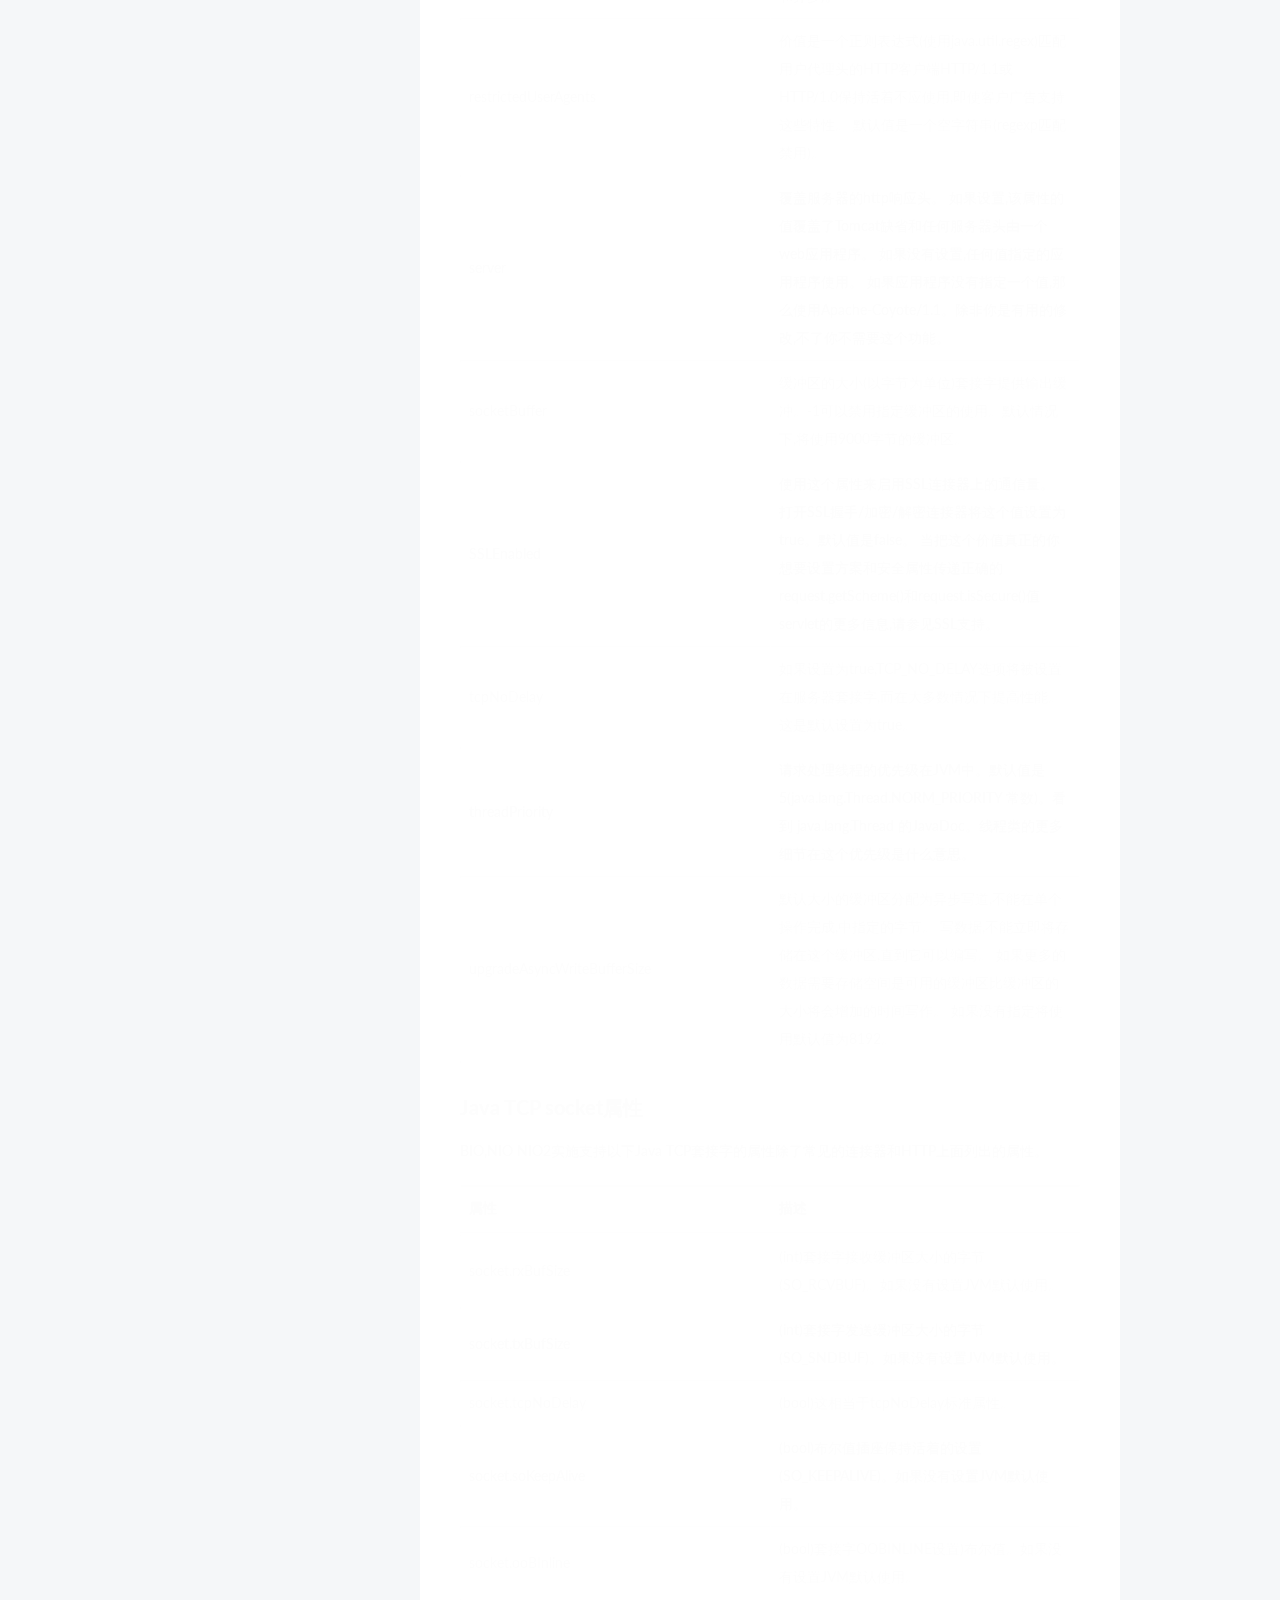
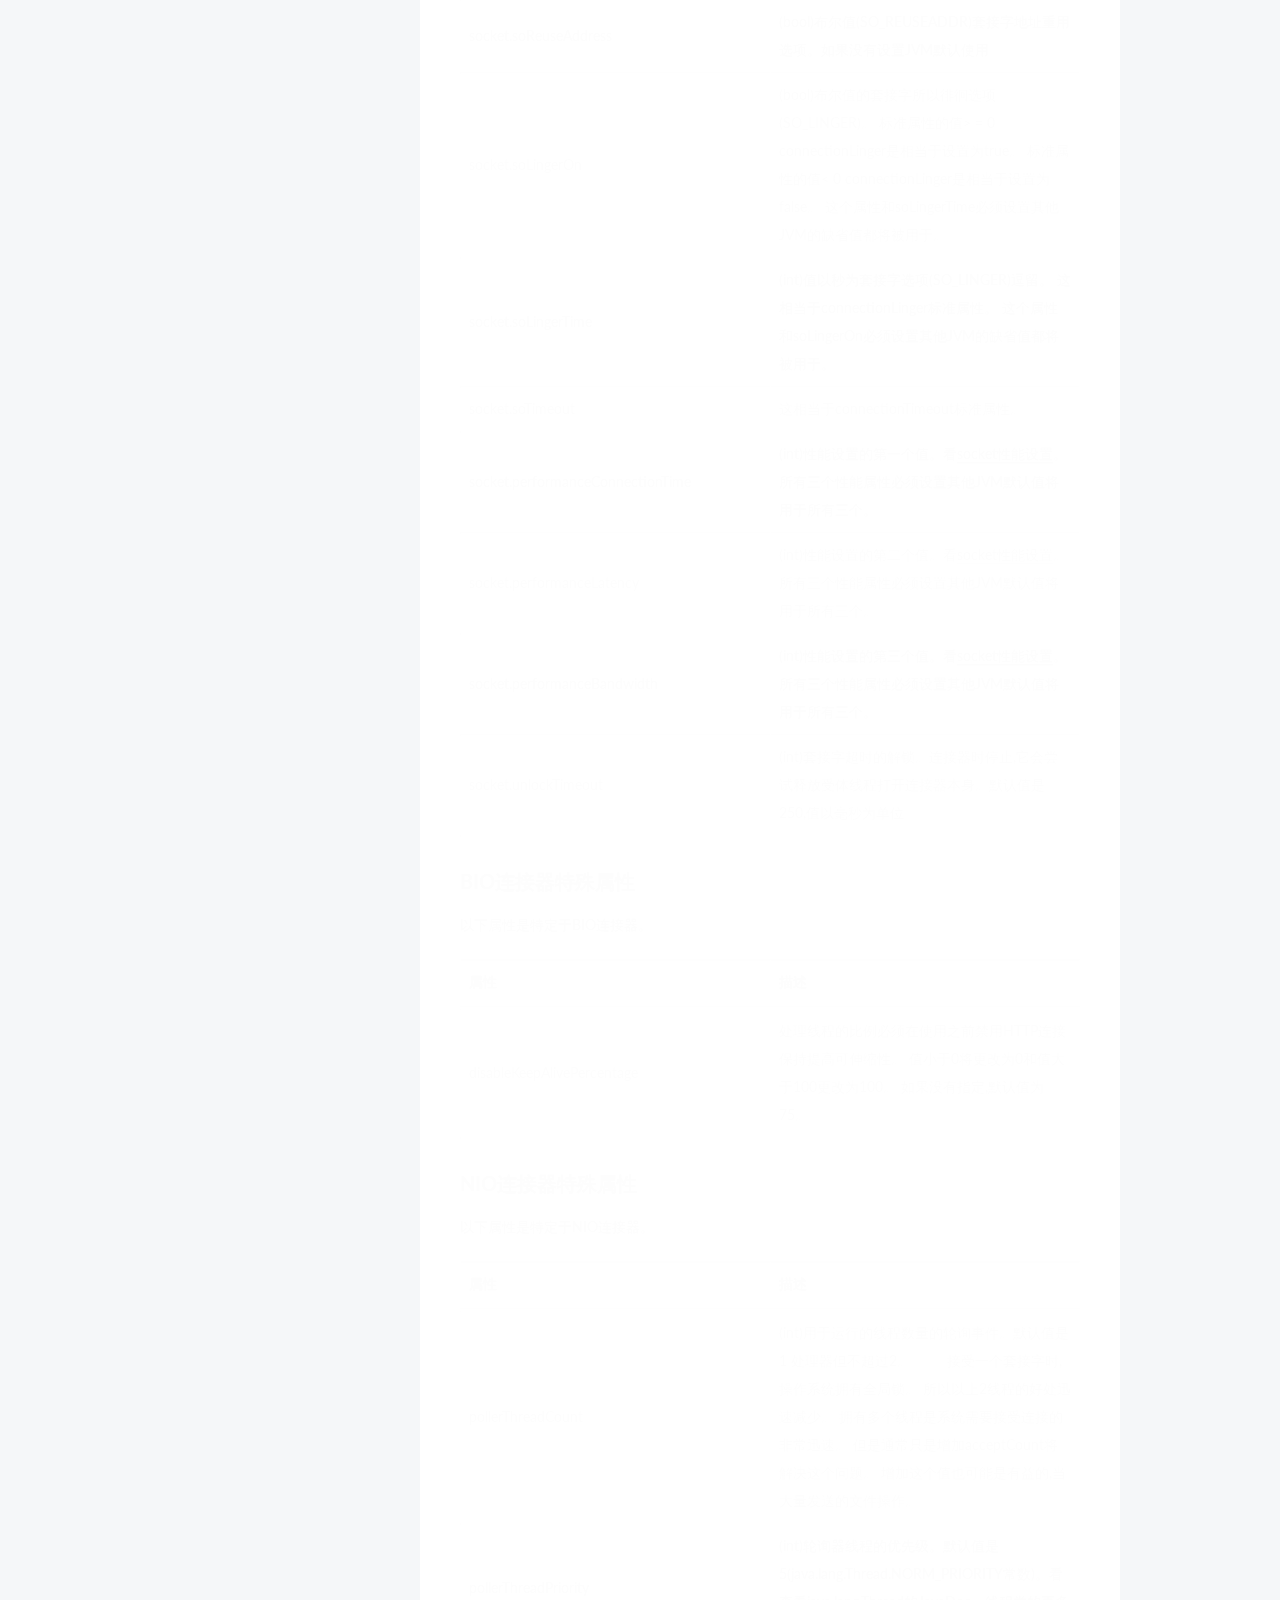
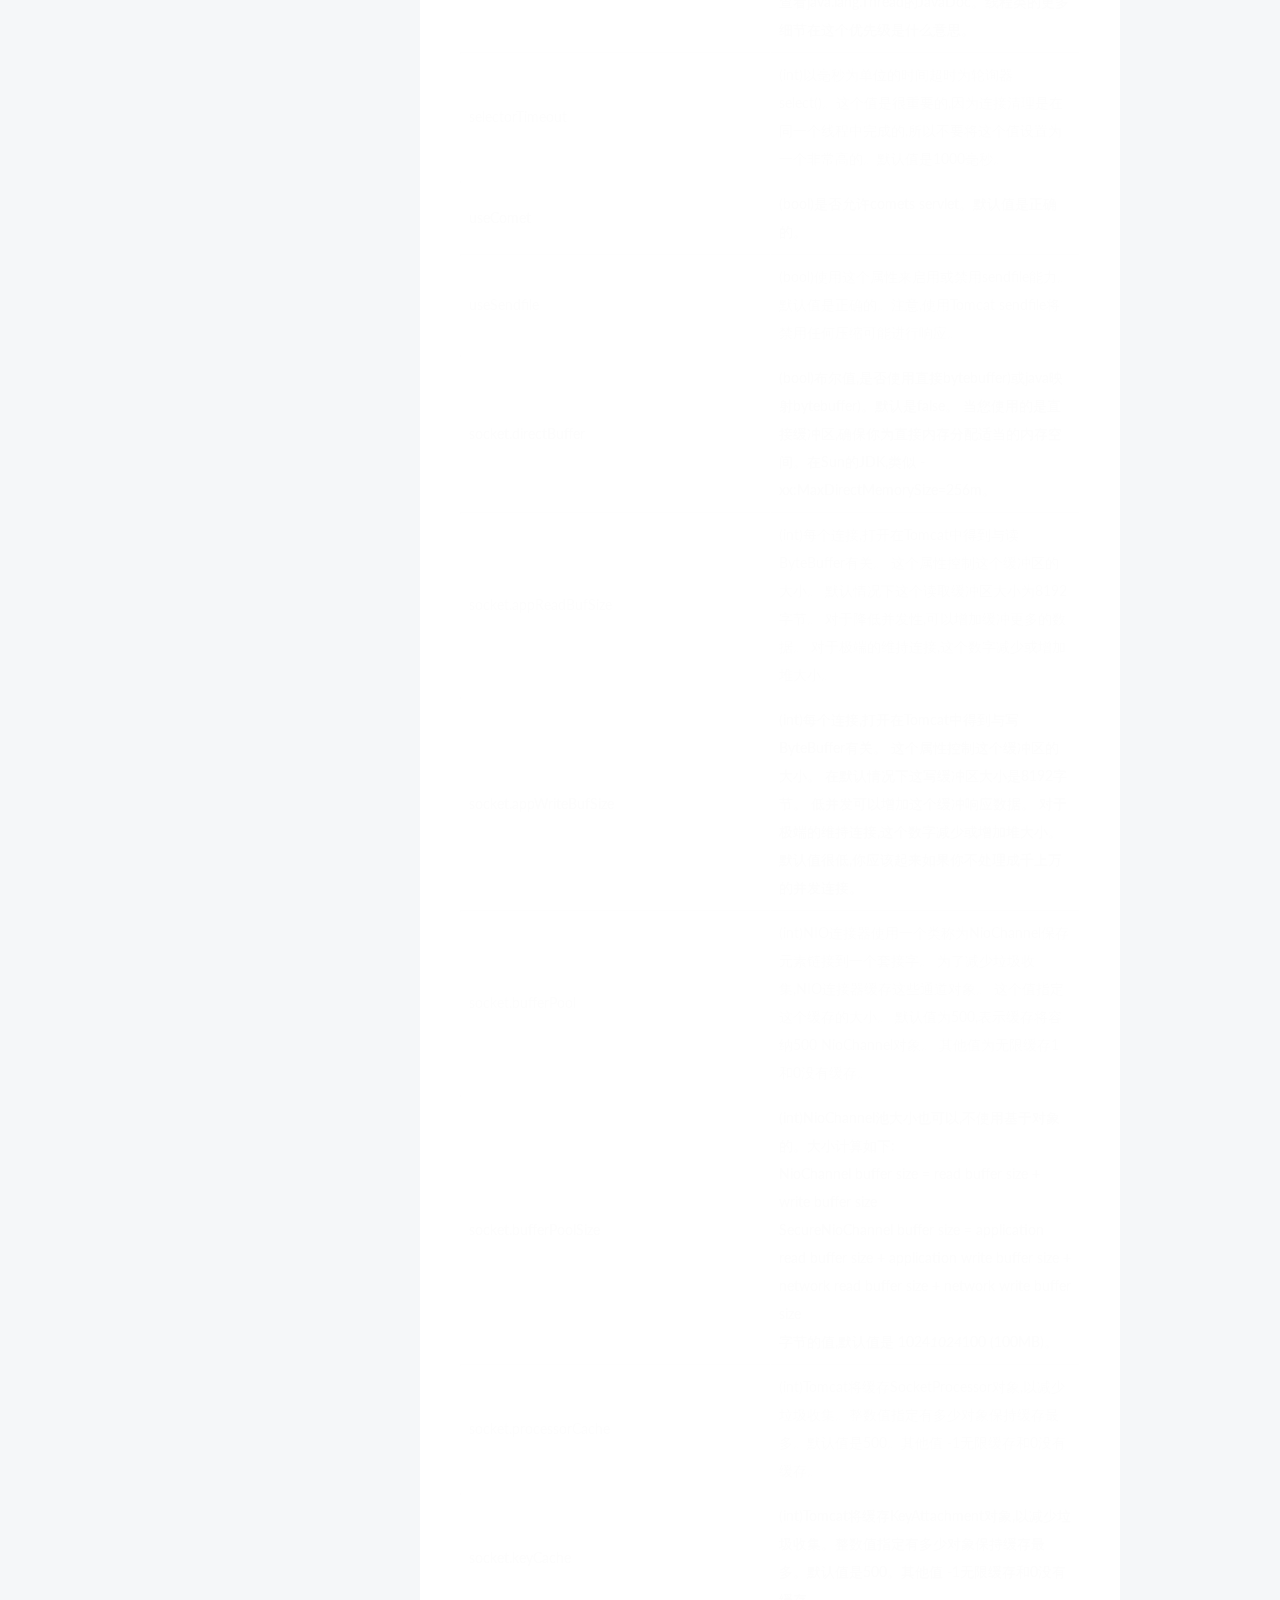
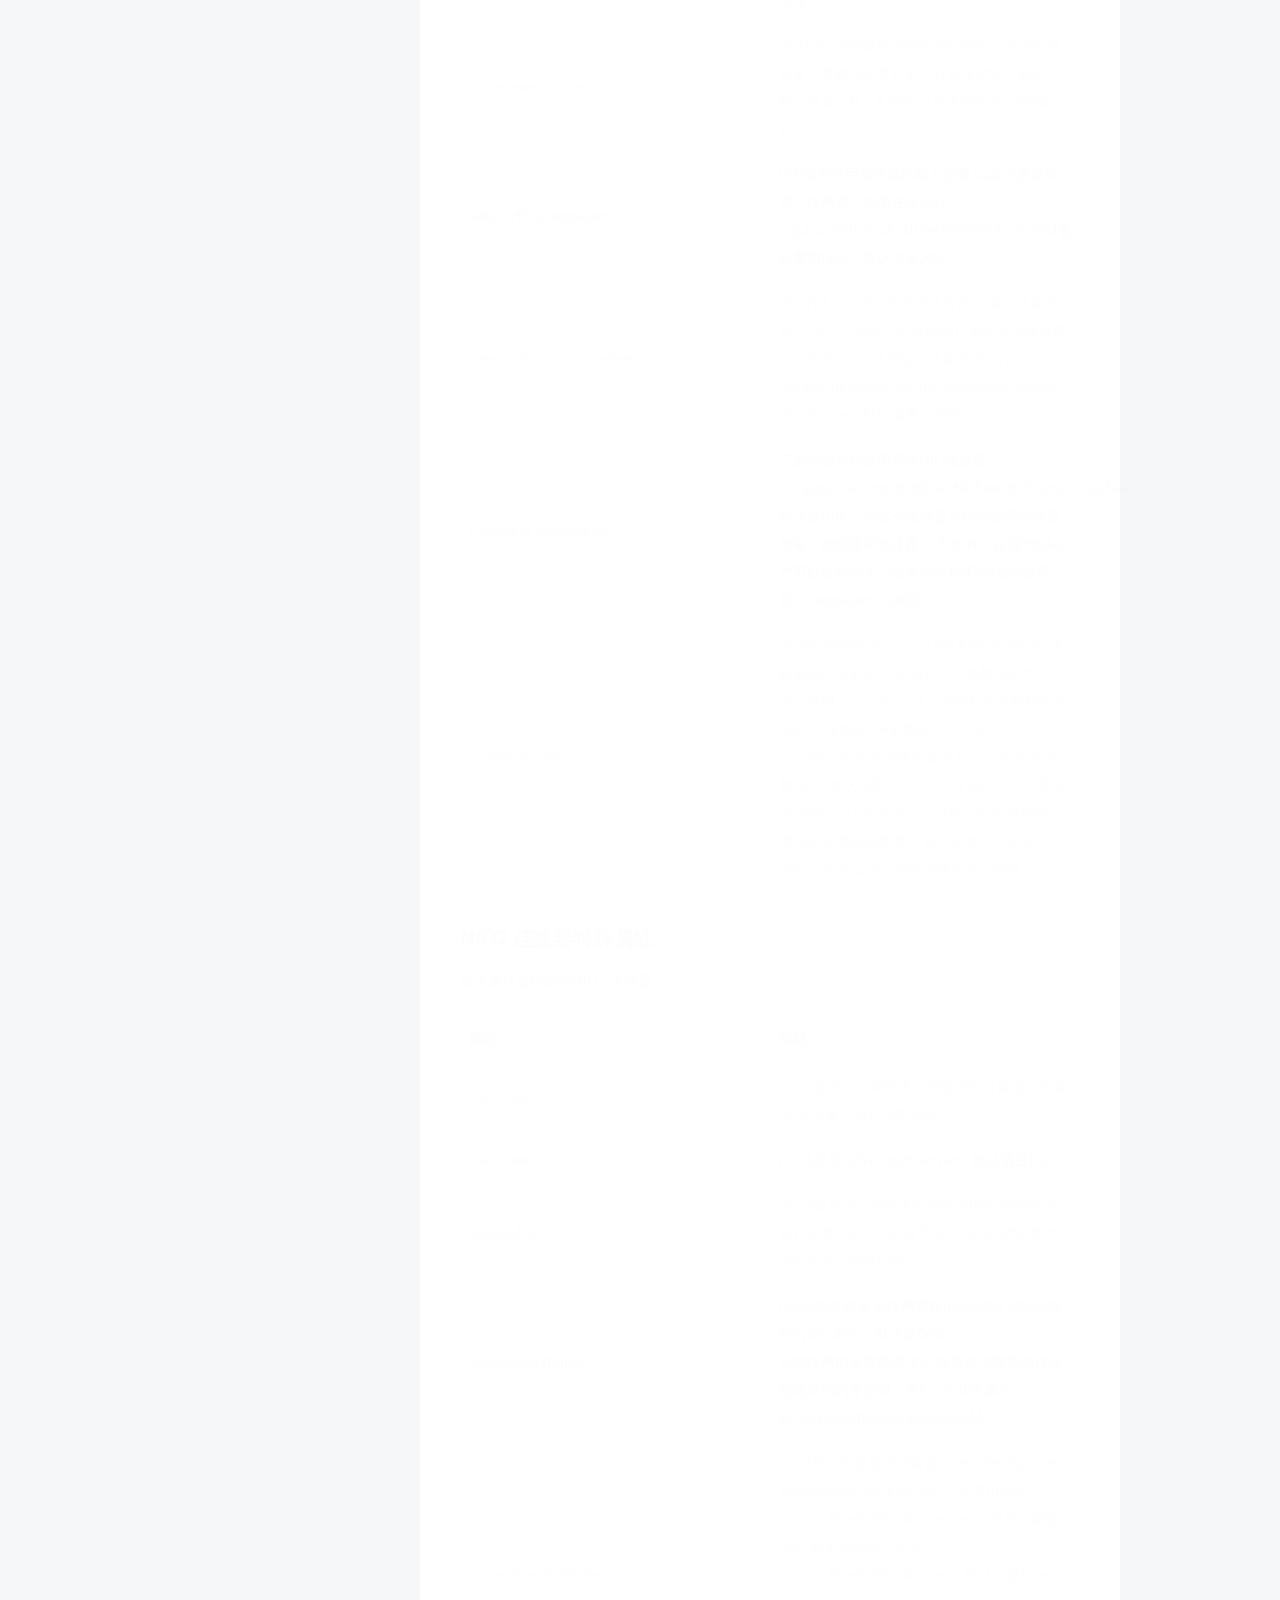
==== commit 9f4c41d1: "Site updated: 2016-07-12 20:02:23" ====
--- a/index.html
+++ b/index.html
@@ -5,7 +5,7 @@
   
 
 
-<html class="theme-next mist use-motion">
+<html class="theme-next pisces use-motion">
 <head>
   <meta charset="UTF-8"/>
 <meta http-equiv="X-UA-Compatible" content="IE=edge,chrome=1" />
@@ -99,13 +99,13 @@
 <script type="text/javascript" id="hexo.configuration">
   var NexT = window.NexT || {};
   var CONFIG = {
-    scheme: 'Mist',
+    scheme: 'Pisces',
     sidebar: {"position":"left","display":"post"},
     fancybox: true,
     motion: true,
     duoshuo: {
       userId: 0,
-      author: 'Author'
+      author: '博主'
     }
   };
 </script>
@@ -118,7 +118,7 @@
   <title> zjliu博客 </title>
 </head>
 
-<body itemscope itemtype="http://schema.org/WebPage" lang="">
+<body itemscope itemtype="http://schema.org/WebPage" lang="zh-Hans">
 
   
 
@@ -175,7 +175,7 @@
             
               <i class="menu-item-icon fa fa-fw fa-home"></i> <br />
             
-            Startseite
+            首页
           </a>
         </li>
       
@@ -185,7 +185,7 @@
             
               <i class="menu-item-icon fa fa-fw fa-archive"></i> <br />
             
-            Archiv
+            归档
           </a>
         </li>
       
@@ -195,7 +195,7 @@
             
               <i class="menu-item-icon fa fa-fw fa-tags"></i> <br />
             
-            Tags
+            标签
           </a>
         </li>
       
@@ -251,7 +251,7 @@
             <span class="post-meta-item-icon">
               <i class="fa fa-calendar-o"></i>
             </span>
-            <span class="post-meta-item-text">Veröffentlicht am</span>
+            <span class="post-meta-item-text">发表于</span>
             <time itemprop="dateCreated" datetime="2016-06-25T14:55:18+08:00" content="2016-06-25">
               2016-06-25
             </time>
@@ -353,7 +353,7 @@
             <span class="post-meta-item-icon">
               <i class="fa fa-calendar-o"></i>
             </span>
-            <span class="post-meta-item-text">Veröffentlicht am</span>
+            <span class="post-meta-item-text">发表于</span>
             <time itemprop="dateCreated" datetime="2015-12-14T13:50:02+08:00" content="2015-12-14">
               2015-12-14
             </time>
@@ -389,29 +389,1349 @@
 <p>每个connector标签表示一个链接组建，它支持http/1.1协议，能让tomcat作为一个独立的web服务器，有执行servlet和JSP页面的能力，在当前服务器监听特定的TCP端口。可以一个或多个connector标签，每个connector作为tomcat服务的一部分，每个connector使用相关引擎来执行请求处理和创建响应。<br></p>
 <h1 id="hr12">属性</h1>
 
-<p></p><h2 id="hr21">公用属性</h2><br>所有类型connector都支持的属性<p></p>
-<table><br>  <thead><br>    <tr><br>      <th>属性</th><br>      <th>描述</th><br>    </tr><br>  </thead><br>  <tbody><br>    <tr><br>      <td>allowTrace</td><br>      <td><br>          用来启用HTTP跟踪，默认为false<br>      </td><br>    </tr><br>    <tr><br>      <td>asyncTimeout</td><br>      <td><br>          设置异步请求超时时间，单位毫秒。默认为30000.<br>      </td><br>    </tr><br>    <tr><br>      <td>enableLookups</td><br>      <td><br>          设置为true时request.getRemoteHost()返回实际的主机名，设置为false时request.getRemoteHost()返回IP地址。默认为false。<br>      </td><br>    </tr><br>    <tr><br>      <td>maxHeaderCount</td><br>      <td><br>          限制请求Header的长度，如果超过请求将被拒绝。0表示没有限制，默认值为100。<font style="color:red"><em></em></font><br>      </td><br>    </tr><br>    <tr><br>      <td>maxParameterCount</td><br>      <td><br>         设置参数的最大长度，参数由容器自动解析，超出长度的参数将被忽略，0表示没有限制，默认值为10000。<font style="color:red"></font><br><br>         请注意， FailedRequestFilter 过滤器可以用来拒绝达到了极限值的请求。<font style="color:red"><em></em></font><br><br>      </td><br>    </tr><br>    <tr><br>      <td>maxPostSize</td><br>      <td><br>        设置由容器解析的URL参数的最大长度，-1(小于0)为禁用这个属性，默认为2097152(2M)<br>        请注意， FailedRequestFilter 过滤器可以用来拒绝达到了极限值的请求。<font style="color:red"></font><br><br>      </td><br>    </tr><br>    <tr><br>      <td>maxSavePostSize</td><br>      <td><br>        最大大小字节的帖子将被保存/缓冲由容器在形式或CLIENT-CERT身份验证。<br>        对于这两种类型的身份验证,之前的帖子将被保存/缓冲用户身份验证。<br>        CLIENT-CERT身份验证,文章对SSL握手的时间缓冲,缓冲清空处理请求。<br>        对表单身份验证后保存在用户定向到登录表单和保留,直到用户成功进行身份验证或会话相关的身份验证请求到期。<br>        的极限可以禁用这个属性设置为1。设置属性为0将禁用保存POST数据的验证。如果不指定,这个属性被设置为4096(4 kb)。<font style="color:red">?</font><br>      </td><br>    </tr><br>    <tr><br>      <td>parseBodyMethods</td><br>      <td><br>        一个以逗号分隔的请求的HTTP方法的身体将解析请求参数完全相同的发布。<br>        这是有用的在RESTful应用程序想要支持POST-style PUT请求的语义。<br>        注意后使Tomcat以外的任何设置的行为,违背了servlet规范的意图。<br>        HTTP方法跟踪是专门禁止依照HTTP规范。默认的是post。 <font style="color:red">?</font><br>      </td><br>    </tr><br>    <tr><br>      <td>port</td><br>      <td><br>        设置连接器监听的端口(0-65535)。如果设置成0，将随机生成(通常只用于嵌入式和测试应用程序)。<br>      </td><br>    </tr><br>    <tr><br>      <td>protocol</td><br>      <td><br>        设置连接器 处理类。<br><br>        现在tomcat提供4种连接器:<br><br>        org.apache.coyote.http11.Http11Protocol - 阻塞的的Java连接器<br><br>        org.apache.coyote.http11.Http11NioProtocol - 非阻塞的的Java NIO连接器<br><br>        org.apache.coyote.http11.Http11Nio2Protocol - 非阻塞的的Java NIO2连接器<br><br>        org.apache.coyote.http11.Http11AprProtocol - 本地连接器<br><br>        也可以使用自定义实现的连接器。<br><br><br><br>        <font style="color:red">注意:</font><br>        如果配置的是默认的HTTP/1.1，将自动配置一个 非阻塞的java NIO连接器 或 APR/native(本地连接器)。<br>        如果环境变量(window path 和 LD_LIBRARY_PATH unix\linux)含有tomcat本地库，将使用APR/native连接器。<br>        如果环境变量不存在将使用 非阻塞的java NIO连接器。<br>        APR/native连接器 和 非阻塞的java NIO连接器 配置参数是不一样的。<br><br><br>        <font style="color:red">建议:</font><br>        在生产环境中配置一个固定的连接器，不使用自动配置。<br><br><br><br>        看看我们的连接器比较<a href="#hr28">图表</a>。<br>        Java连接器的配置是相同的,http和https。有关APR 连接器的更多信息和APR 具体的SSL设置APR <a href="http://tomcat.apache.org/tomcat-8.0-doc/apr.html" target="_blank" rel="external">请访问文档</a><br>      </td><br>    </tr><br>    <tr><br>      <td>proxyName</td><br>      <td><br>        配置这个属性来指定调用request.getServerName()时返回的服务器名称。<br><br>        有关<a href="http://tomcat.apache.org/tomcat-8.0-doc/config/http.html#Proxy_Support" target="_blank" rel="external">更多信息</a>,请参见代理支持。<br><br>      </td><br>    </tr><br>    <tr><br>      <td>proxyPort</td><br>      <td><br>         配置这个属性来指定调用request.getServerPort()时返回的服务器端口。<br><br>        有关<a href="http://tomcat.apache.org/tomcat-8.0-doc/config/http.html#Proxy_Support" target="_blank" rel="external">更多信息</a>,请参见代理支持。<br><br>      </td><br>    </tr><br>    <tr><br>      <td>redirectPort</td><br>      <td><br>       配置指定端口来 ssl连接，一般默认配置是8443，但是浏览器默认的是443端口请求ssl服务器，所以在https 下将8443改为443.<br>      </td><br>    </tr><br>    <tr><br>      <td>scheme</td><br>      <td><br>        配置这个属性来指定调用request.getScheme()时返回的协议名称。<br><br>        默认是http。如果使用SSL连接器，将本属性设置成https。<br><br>      </td><br>    </tr><br>    <tr><br>      <td>secure</td><br>      <td><br>      如果你在SSL连接器或非SSL连接器 接收一个用SSL过来的请求，将这个属性设置成true，调用request.isSecure()时返回true。<br><br>      默认为false。<br><br>      </td><br>    </tr><br>    <tr><br>      <td>URIEncoding</td><br>      <td><br>      配置URI使用的字符编码，来解码?之前的字符串。<br>      一般情况下默认使用utf-8，在org.apache.catalina.STRICT_SERVLET_COMPLIANCE(<a href="http://tomcat.apache.org/tomcat-8.0-doc/config/systemprops.html" target="_blank" rel="external">系统属性</a>)为true的情况下使用 ISO-8859-1。<br>      </td><br>    </tr><br>    <tr><br>      <td>useBodyEncodingForURI</td><br>      <td><br>        当设置为true时 根据http body设置的字符集来解码 url里? 之后的参数。<br><br>        Tomcat 4.1.x 以上的版本支持， setCharacterEncoding方法也用于参数的URL，默认值是false。<br><br>        注意:<br>        这指定如果在contentType应该用于指定的编码URI查询参数,而不是使用URIEncoding。<br>        这个设置存在与Tomcat 4.1.x 兼容。内容类型指定的编码,或者显式地设置使用的要求。<br>        setCharacterEncoding方法也用于参数的URL。默认值是false。<br><br>        <font style="color:red">注释:</font><br>        1)此设置仅适用于请求的查询字符串（?之后的字符串），不会影响URIEncoding设置的?之前的字符串解码。<br><br>        2)如果请求字符编码是错误的(不是由SetCharacterEncodingFilter 类似的过滤器或setCharacterEncoding方法 提供字符集),默认编码总是“iso-8859-1”。<br><br>        更详细的解释请看<a href="http://blog.itpub.net/29254281/viewspace-1073278/" target="_blank" rel="external">URIEncoding和useBodyEncodingForURI详解</a><br>      </td><br>    </tr><br>    <tr><br>      <td>useIPVHosts</td><br>      <td><br>        设置true，tomcat会根据指定的request header Host来确定执行的连接器。默认是false。<br><br>        应用场景只能使用域名访问。<br><br>      </td><br>    </tr><br>    <tr><br>      <td>xpoweredBy</td><br>      <td><br>         若设置为true，Tomcat使用规范建议的报头表明支持Servlet的规范版本，默认false。<br>      </td><br>    </tr><br>  </tbody><br></table>  
+<p></p><h2 id="hr21">公用属性</h2>
+所有类型connector都支持的属性<p></p>
+<table>
+  <thead>
+    <tr>
+      <th>属性</th>
+      <th>描述</th>
+    </tr>
+  </thead>
+  <tbody>
+    <tr>
+      <td>allowTrace</td>
+      <td>
+          用来启用HTTP跟踪，默认为false
+      </td>
+    </tr>
+    <tr>
+      <td>asyncTimeout</td>
+      <td>
+          设置异步请求超时时间，单位毫秒。默认为30000.
+      </td>
+    </tr>
+    <tr>
+      <td>enableLookups</td>
+      <td>
+          设置为true时request.getRemoteHost()返回实际的主机名，设置为false时request.getRemoteHost()返回IP地址。默认为false。
+      </td>
+    </tr>
+    <tr>
+      <td>maxHeaderCount</td>
+      <td>
+          限制请求Header的长度，如果超过请求将被拒绝。0表示没有限制，默认值为100。<font style="color:red"><em></em></font>
+      </td>
+    </tr>
+    <tr>
+      <td>maxParameterCount</td>
+      <td>
+         设置参数的最大长度，参数由容器自动解析，超出长度的参数将被忽略，0表示没有限制，默认值为10000。<font style="color:red"></font><br>
+         请注意， FailedRequestFilter 过滤器可以用来拒绝达到了极限值的请求。<font style="color:red"><em></em></font><br>
+      </td>
+    </tr>
+    <tr>
+      <td>maxPostSize</td>
+      <td>
+        设置由容器解析的URL参数的最大长度，-1(小于0)为禁用这个属性，默认为2097152(2M)
+        请注意， FailedRequestFilter 过滤器可以用来拒绝达到了极限值的请求。<font style="color:red"></font><br>
+      </td>
+    </tr>
+    <tr>
+      <td>maxSavePostSize</td>
+      <td>
+        最大大小字节的帖子将被保存/缓冲由容器在形式或CLIENT-CERT身份验证。
+        对于这两种类型的身份验证,之前的帖子将被保存/缓冲用户身份验证。
+        CLIENT-CERT身份验证,文章对SSL握手的时间缓冲,缓冲清空处理请求。
+        对表单身份验证后保存在用户定向到登录表单和保留,直到用户成功进行身份验证或会话相关的身份验证请求到期。
+        的极限可以禁用这个属性设置为1。设置属性为0将禁用保存POST数据的验证。如果不指定,这个属性被设置为4096(4 kb)。<font style="color:red">?</font>
+      </td>
+    </tr>
+    <tr>
+      <td>parseBodyMethods</td>
+      <td>
+        一个以逗号分隔的请求的HTTP方法的身体将解析请求参数完全相同的发布。
+        这是有用的在RESTful应用程序想要支持POST-style PUT请求的语义。
+        注意后使Tomcat以外的任何设置的行为,违背了servlet规范的意图。
+        HTTP方法跟踪是专门禁止依照HTTP规范。默认的是post。 <font style="color:red">?</font>
+      </td>
+    </tr>
+    <tr>
+      <td>port</td>
+      <td>
+        设置连接器监听的端口(0-65535)。如果设置成0，将随机生成(通常只用于嵌入式和测试应用程序)。
+      </td>
+    </tr>
+    <tr>
+      <td>protocol</td>
+      <td>
+        设置连接器 处理类。<br>
+        现在tomcat提供4种连接器:<br>
+        org.apache.coyote.http11.Http11Protocol - 阻塞的的Java连接器<br>
+        org.apache.coyote.http11.Http11NioProtocol - 非阻塞的的Java NIO连接器<br>
+        org.apache.coyote.http11.Http11Nio2Protocol - 非阻塞的的Java NIO2连接器<br>
+        org.apache.coyote.http11.Http11AprProtocol - 本地连接器<br>
+        也可以使用自定义实现的连接器。<br><br>
+
+        <font style="color:red">注意:</font>
+        如果配置的是默认的HTTP/1.1，将自动配置一个 非阻塞的java NIO连接器 或 APR/native(本地连接器)。
+        如果环境变量(window path 和 LD_LIBRARY_PATH unix\linux)含有tomcat本地库，将使用APR/native连接器。
+        如果环境变量不存在将使用 非阻塞的java NIO连接器。
+        APR/native连接器 和 非阻塞的java NIO连接器 配置参数是不一样的。<br><br>
+        <font style="color:red">建议:</font>
+        在生产环境中配置一个固定的连接器，不使用自动配置。<br><br>
+
+        看看我们的连接器比较<a href="#hr28">图表</a>。
+        Java连接器的配置是相同的,http和https。有关APR 连接器的更多信息和APR 具体的SSL设置APR <a href="http://tomcat.apache.org/tomcat-8.0-doc/apr.html" target="_blank" rel="external">请访问文档</a>
+      </td>
+    </tr>
+    <tr>
+      <td>proxyName</td>
+      <td>
+        配置这个属性来指定调用request.getServerName()时返回的服务器名称。<br>
+        有关<a href="http://tomcat.apache.org/tomcat-8.0-doc/config/http.html#Proxy_Support" target="_blank" rel="external">更多信息</a>,请参见代理支持。<br>
+      </td>
+    </tr>
+    <tr>
+      <td>proxyPort</td>
+      <td>
+         配置这个属性来指定调用request.getServerPort()时返回的服务器端口。<br>
+        有关<a href="http://tomcat.apache.org/tomcat-8.0-doc/config/http.html#Proxy_Support" target="_blank" rel="external">更多信息</a>,请参见代理支持。<br>
+      </td>
+    </tr>
+    <tr>
+      <td>redirectPort</td>
+      <td>
+       配置指定端口来 ssl连接，一般默认配置是8443，但是浏览器默认的是443端口请求ssl服务器，所以在https 下将8443改为443.
+      </td>
+    </tr>
+    <tr>
+      <td>scheme</td>
+      <td>
+        配置这个属性来指定调用request.getScheme()时返回的协议名称。<br>
+        默认是http。如果使用SSL连接器，将本属性设置成https。<br>
+      </td>
+    </tr>
+    <tr>
+      <td>secure</td>
+      <td>
+      如果你在SSL连接器或非SSL连接器 接收一个用SSL过来的请求，将这个属性设置成true，调用request.isSecure()时返回true。<br>
+      默认为false。<br>
+      </td>
+    </tr>
+    <tr>
+      <td>URIEncoding</td>
+      <td>
+      配置URI使用的字符编码，来解码?之前的字符串。
+      一般情况下默认使用utf-8，在org.apache.catalina.STRICT_SERVLET_COMPLIANCE(<a href="http://tomcat.apache.org/tomcat-8.0-doc/config/systemprops.html" target="_blank" rel="external">系统属性</a>)为true的情况下使用 ISO-8859-1。
+      </td>
+    </tr>
+    <tr>
+      <td>useBodyEncodingForURI</td>
+      <td>
+        当设置为true时 根据http body设置的字符集来解码 url里? 之后的参数。<br>
+        Tomcat 4.1.x 以上的版本支持， setCharacterEncoding方法也用于参数的URL，默认值是false。<br>
+        注意:
+        这指定如果在contentType应该用于指定的编码URI查询参数,而不是使用URIEncoding。
+        这个设置存在与Tomcat 4.1.x 兼容。内容类型指定的编码,或者显式地设置使用的要求。
+        setCharacterEncoding方法也用于参数的URL。默认值是false。<br>
+        <font style="color:red">注释:</font>
+        1)此设置仅适用于请求的查询字符串（?之后的字符串），不会影响URIEncoding设置的?之前的字符串解码。<br>
+        2)如果请求字符编码是错误的(不是由SetCharacterEncodingFilter 类似的过滤器或setCharacterEncoding方法 提供字符集),默认编码总是“iso-8859-1”。<br>
+        更详细的解释请看<a href="http://blog.itpub.net/29254281/viewspace-1073278/" target="_blank" rel="external">URIEncoding和useBodyEncodingForURI详解</a>
+      </td>
+    </tr>
+    <tr>
+      <td>useIPVHosts</td>
+      <td>
+        设置true，tomcat会根据指定的request header Host来确定执行的连接器。默认是false。<br>
+        应用场景只能使用域名访问。<br>
+      </td>
+    </tr>
+    <tr>
+      <td>xpoweredBy</td>
+      <td>
+         若设置为true，Tomcat使用规范建议的报头表明支持Servlet的规范版本，默认false。
+      </td>
+    </tr>
+  </tbody>
+</table>  
 
 <p></p><h2 id="hr22">标准属性</h2><p></p>
-<p>标准的HTTP连接器(BIO、NIO NIO2和APR/native)都支持以下属性除了常见的连接器上面列出的属性。</p><br> <table><br>  <thead><br>    <tr><br>      <th>属性</th><br>      <th>描述</th><br>    </tr><br>  </thead><br>  <tbody><br>    <tr><br>      <td>acceptCount</td><br>      <td><br>          当tomcat起动的线程数达到最大时，接受排队的请求个数，默认值为100。<br>          更详细的解释请看<a href="http://blog.csdn.net/yy_2011/article/details/7994476" target="_blank" rel="external">acceptCount解释</a><br>      </td><br>    </tr><br>    <tr><br>      <td>acceptorThreadCount</td><br>      <td><br>          用于接受连接的线程数量。增加这个值在多CPU的机器上,尽管你永远不会真正需要超过2。<br>          也有很多非维持连接,您可能希望增加这个值。默认值是1。<br>      </td><br>    </tr><br>    <tr><br>      <td>acceptorThreadPriority</td><br>      <td><br>         处理的优先级线程。接受新连接使用的线程。<br>         默认值是5(java.lang.Thread.NORM_PRIORITY。NORM_PRIORITY常数)。<br>         看java.lang.Thread的JavaDoc。线程类的更多细节在这个优先级是什么意思。<br>      </td><br>    </tr><br>    <tr><br>      <td>address</td><br>      <td><br>        与多个服务器的IP地址,该属性指定的地址将用于监听指定的端口。<br>        默认情况下,将使用这个端口与服务器相关联的所有IP地址。<br>      </td><br>    </tr><br>    <tr><br>      <td>allowedTrailerHeaders</td><br>      <td><br>        默认的Tomcat将忽略所有拖车头当处理分块输入。<br>        头要处理,它必须被添加到这个以逗号分隔的标题名称。<br>      </td><br>    </tr><br>    <tr><br>      <td>bindOnInit</td><br>      <td><br>        控制时使用的插座连接器被绑定。<br>        默认绑定启动连接器时,释放当连接器被摧毁。<br>        如果设置为false,套接字将被绑定在启动连接器时,释放时停止。<br>      </td><br>    </tr><br>    <tr><br>      <td>compressableMimeType</td><br>      <td><br>        一个逗号分隔的列表可以使用HTTP压缩的MIME类型。<br>        默认值是text/html,text/xml,text/plain,text/css,text/javascript,application/javascript<br>      </td><br>    </tr><br>    <tr><br>      <td>compression</td><br>      <td><br>        连接器可以使用HTTP/1.1 GZIP压缩为了节省服务器的带宽。<br>        参数的可接受的值是“关闭”(禁用压缩),“on”(允许压缩,导致文本数据压缩),“力”(力量压缩在所有情况下),或一个数值整数值(相当于“上”,但指定的最小输出压缩之前)的数据量。<br>        如果内容长度是未知的和压缩设置为“on”或更激进,输出也将被压缩。<br>        如果不指定,这个属性被设置为“关闭”。<br><br>        注解:<br>        之间有一个权衡使用压缩使用sendfile(节省带宽)和功能(保存你的CPU周期)。<br>        如果连接器支持sendfile特性,例如NIO连接器、使用sendfile将优先于压缩。<br>        静态文件更大的将48 Kb将未压缩的。<br>        你可以关掉sendfile通过设置useSendfile连接器的属性,如下记录,或改变sendfile使用率阀值配置的DefaultServlet在默认conf/server.xml或在web.xml的web应用程序。<br>      </td><br>    </tr><br>    <tr><br>      <td>compressionMinSize</td><br>      <td><br>        如果压缩设置为“on”,那么这个属性可用于指定输出前的最低数量的数据压缩。如果不指定,该属性默认为“2048”。<br>      </td><br>    </tr><br>    <tr><br>      <td>connectionLinger</td><br>      <td><br>        秒数在这个连接器将持续使用的套接字时关闭。默认值是 -1,禁用socket 延迟时间。<br>      </td><br>    </tr><br>    <tr><br>      <td>connectionTimeout</td><br>      <td><br>        这个连接器将等待的毫秒数,接受一个连接后,请求URI提交。<br>        使用一个值为1表示没有(无限)超时。默认值为60000(即60秒),但请注意,标准的server.xml附带Tomcat这个设置为20000(即20秒)。<br>        除非disableUploadTimeout是设置为false,这超时时也会使用阅读请求主体(如果有的话)。<br>      </td><br>    </tr><br>    <tr><br>      <td>connectionUploadTimeout</td><br>      <td><br>        指定超时时间,以毫秒为单位,使用数据上传是在进步。<br>        这只生效disableUploadTimeout是否设置为false。<br>      </td><br>    </tr><br>    <tr><br>      <td>disableUploadTimeout</td><br>      <td><br>        这个标志允许servlet容器使用一个不同的,通常长在数据上传连接超时。<br>        如果不指定,这个属性被设置为true,表示禁用该时间超时。<br>      </td><br>    </tr><br>    <tr><br>      <td>executor</td><br>      <td><br>        在一个执行人元素的引用名称。<br>        如果设置了这个属性,指定遗嘱执行人存在,连接器将使用执行程序,和所有其他线程属性将被忽略。<br>        注意,如果没有指定一个共享的遗嘱执行人连接器,连接器将使用一个私有的,内部执行人提供线程池。<br>      </td><br>    </tr><br>    <tr><br>      <td>executorTerminationTimeoutMillis</td><br>      <td><br>        私有的时间内部执行人将等待请求处理线程结束之前继续停止连接器的过程。<br>        如果没有设置,默认是0(零)BIO连接器和5000(5秒)NIO,NIO2和APR/native连接器。<br>      </td><br>    </tr><br>    <tr><br>      <td>keepAliveTimeout</td><br>      <td><br>        这个连接器的毫秒数将关闭连接之前等待另一个HTTP请求。<br>        默认值是使用connectionTimeout属性的值被设置。使用一个值为-1表示没有(无限)超时。<br>      </td><br>    </tr><br>    <tr><br>      <td>maxConnections</td><br>      <td><br>        最大连接数,服务器将接受和处理在任何给定的时间。<br>        这个数字已经达到时,服务器将接受,但不是过程,另外一个连接。<br>        这些额外的连接被阻塞,直到正在处理的连接数量低于maxConnections此时服务器将重新开始接受和处理新连接。<br>        注意,一旦达到极限,操作系统可能仍然基于acceptCount接受连接设置。默认值不同的连接器类型。<br>        对于生物默认的值是maxThreads除非使用一个执行人在这种情况下,默认的值将maxThreads执行人。<br>        NIO和NIO2默认是10000。APR/native,默认是8192。<br>      </td><br>    </tr><br>    <tr><br>      <td>maxExtensionSize</td><br>      <td><br>        最大连接数,服务器将接受和处理在任何给定的时间。<br>        这个数字已经达到时,服务器将接受,但不是过程,另外一个连接。<br>        这些额外的连接被阻塞,直到正在处理的连接数量低于maxConnections此时服务器将重新开始接受和处理新连接。<br>        注意,一旦达到极限,操作系统可能仍然基于acceptCount接受连接设置。默认值不同的连接器类型。<br>        对于生物默认的值是maxThreads除非使用一个执行人在这种情况下,默认的值将maxThreads执行人。<br>        NIO和NIO2默认是10000。APR/native,默认是8192。<br><br>        注解：<br>        APR/native在Windows上,配置的值将被减少到最高1024的倍数小于或等于maxConnections。这样做是为了性能的原因。<br>        如果设置为值为-1,maxConnections功能被禁用和连接不计算在内。<br>      </td><br>    </tr><br>    <tr><br>      <td>maxHttpHeaderSize</td><br>      <td><br>       请求和响应HTTP头的最大大小,字节中指定。<br>       如果不指定,这个属性被设置为8192(8 KB)。<br>      </td><br>    </tr><br>    <tr><br>      <td>maxKeepAliveRequests</td><br>      <td><br>       HTTP请求的最大数量可以管线式直到服务器连接关闭。<br>       设置这个属性1将禁用HTTP/1.0 keep-alive,以及HTTP/1.1 keep-alive和pipelining。<br>       设置为1将允许无限数量的管道或 keep-aliveHTTP请求。如果不指定,这个属性被设置为100。<br>      </td><br>    </tr><br>    <tr><br>      <td>maxSwallowSize</td><br>      <td><br>       最大请求体字节数(不包括传输编码开销),将由Tomcat吞下上传失败。<br>       上传失败是当Tomcat知道请求的身体将被忽略但客户仍将其发送。<br>       如果Tomcat不吞下身体的客户不太可能看到响应。<br>       如果没有指定默认将使用2097152(2字节)。<br>       小于0的值表明没有限制应该被强制执行。<br>      </td><br>    </tr><br>    <tr><br>      <td>maxThreads</td><br>      <td><br>       请求处理线程的最大数量是由这个连接器,因此决定了同时发生的请求的最大数量,可以处理。<br>       如果不指定,这个属性被设置为200。<br>       如果一个执行人与这个连接器,该属性将被忽略的连接器使用执行程序将执行任务而不是一个内部线程池。<br>      </td><br>    </tr><br>    <tr><br>      <td>maxTrailerSize</td><br>      <td><br>       拖头的总长度限制的最后一块分块的HTTP请求。<br>       如果该值是-1,没有限制将会实施。如果没有指定,那么将使用缺省值为8192。<br>      </td><br>    </tr><br>    <tr><br>      <td>minSpareThreads</td><br>      <td><br>       最低数量的线程总是运行。如果没有指定,默认为10。<br>      </td><br>    </tr><br>    <tr><br>      <td>noCompressionUserAgents</td><br>      <td><br>       价值是一个正则表达式(使用java.util.regex)匹配用户代理头的HTTP客户端压缩不应使用,因为这些客户,虽然他们做的广告支持的功能,有一个破碎的实现。<br>       默认值是一个空字符串(regexp匹配禁用)。<br>      </td><br>    </tr><br>    <tr><br>      <td>processorCache</td><br>      <td><br>       协议处理器缓存的处理器对象来提高性能。<br>       该设置决定多少这些对象的缓存。-1意味着无限的,默认是200。<br>       如果不使用Servlet 3.0异步处理,默认是使用一样的maxThreads设置。<br>       如果使用Servlet 3.0异步处理,默认是使用大maxThreads和预期的并发请求的最大数量(同步和异步)。<br>      </td><br>    </tr><br>    <tr><br>      <td>restrictedUserAgents</td><br>      <td><br>       价值是一个正则表达式(使用java.util.regex)匹配用户代理头的HTTP客户端HTTP/1.1或HTTP/1.0保持活着不应使用,即使客户广告支持这些特性。<br>       默认值是一个空字符串(regexp匹配禁用)。<br>      </td><br>    </tr><br>    <tr><br>      <td>server</td><br>      <td><br>       覆盖服务器的http响应头。<br>       如果设置,该属性的值覆盖了Tomcat缺省和任何服务器头由一个web应用程序。<br>       如果没有设置,任何值指定的应用程序使用。<br>       如果应用程序没有指定一个值,那么使用Apache-Coyote/1.1。除非你是有用的修改,不了你不需要这个功能。<br>      </td><br>    </tr><br>    <tr><br>      <td>socketBuffer</td><br>      <td><br>       缓冲区的大小(以字节为单位)套接字提供输出缓冲。-1可以禁用指定缓冲区的使用。默认情况下,将使用9000字节的缓冲区。<br>      </td><br>    </tr><br>    <tr><br>      <td>SSLEnabled</td><br>      <td><br>       使用这个属性来启用SSL连接器上的通信量。<br>       打开SSL握手/加密/解密连接器将这个值设置为true。默认值是false。<br>       当把这个价值真正的你想要设置方案和安全属性传递正确的request.getScheme()和request.isSecure()值servlet的更多信息,请参见SSL支持。<br>      </td><br>    </tr><br>    <tr><br>      <td>tcpNoDelay</td><br>      <td><br>       如果设置为true,TCP_NO_DELAY选项将被设置在服务器套接字,而在大多数情况下提高性能。这是默认设置为true。<br>      </td><br>    </tr><br>    <tr><br>      <td>threadPriority</td><br>      <td><br>       请求处理线程的优先级在JVM中。默认值是5(java.lang.Thread.NORM_PRIORITY 常数)。看到 java.lang.Thread 的JavaDoc。线程类的更多细节在这个优先级是什么意思。<br>      </td><br>    </tr><br>    <tr><br>      <td>upgradeAsyncWriteBufferSize</td><br>      <td><br>       默认大小的缓冲区分配为异步写道,不能在单个操作完成,中指定的字节。<br>       写数据,不能立即将存储在这个缓冲区,直到它可以编写。<br>       如果更多的数据需要存储空间是可用的缓冲区比缓冲区的大小将会增加的时间写作。<br>       如果没有指定将使用默认值为8192。<br>      </td><br>    </tr><br>  </tbody><br></table><br><h2 id="hr23">Java TCP socket属性</h2><br>    BIO,NIO NIO2实施支持以下Java TCP套接字的属性除了常见的连接器和HTTP上面列出的属性。<br> <table><br>  <thead><br>    <tr><br>      <th>属性</th><br>      <th>描述</th><br>    </tr><br>  </thead><br>  <tbody><br>    <tr><br>      <td>socket.rxBufSize</td><br>      <td><br>          (int)套接字接收缓冲区大小的字节(SO_RCVBUF)。如果没有设置JVM默认使用。<br>      </td><br>    </tr><br>    <tr><br>      <td>socket.txBufSize</td><br>      <td><br>          (int)套接字发送缓冲区大小的字节(SO_SNDBUF)。如果没有设置JVM默认使用。<br>      </td><br>    </tr><br>    <tr><br>      <td>socket.tcpNoDelay</td><br>      <td><br>          (bool)这相当于tcpNoDelay标准属性。<br>      </td><br>    </tr><br>    <tr><br>      <td>socket.soKeepAlive</td><br>      <td><br>          (bool)布尔值插座保持活着的设置(SO_KEEPALIVE)。如果没有设置JVM默认使用。<br>      </td><br>    </tr><br>    <tr><br>      <td>socket.ooBInline</td><br>      <td><br>          (bool)套接字OOBINLINE设置)布尔值。如果没有设置JVM默认使用。<br>      </td><br>    </tr><br>    <tr><br>      <td>socket.soReuseAddress</td><br>      <td><br>          (bool)布尔值(SO_REUSEADDR)套接字地址重用选项。如果没有设置JVM默认使用<br>      </td><br>    </tr><br>    <tr><br>      <td>socket.soLingerOn</td><br>      <td><br>          (bool)布尔值的套接字所以徘徊选项(SO_LINGER)。<br>          标准属性的值&gt; = 0 connectionLinger是相当于设置为true。<br>          标准属性的值&lt; 0 connectionLinger是相当于设置为false。<br>          这个属性和soLingerTime必须设置其他JVM的缺省值都将被用于。<br>      </td><br>    </tr><br>    <tr><br>      <td>socket.soLingerTime</td><br>      <td><br>         (int)值以秒为套接字选项(SO_LINGER)逗留。<br>         这相当于connectionLinger标准属性。<br>         这个属性和soLingerOn必须设置其他JVM的缺省值都将被用于。<br>      </td><br>    </tr><br>    <tr><br>      <td>socket.soTimeout</td><br>      <td><br>         这相当于connectionTimeout标准属性。<br>      </td><br>    </tr><br>    <tr><br>      <td>socket.performanceConnectionTime</td><br>      <td><br>         (int)性能设置的第一个值。看<a href="http://docs.oracle.com/javase/7/docs/api/java/net/Socket.html#setPerformancePreferences(int,%20int,%20int)" target="_blank" rel="external">socket性能设置</a>。<br>         所有三个性能属性必须设置其他JVM默认值将用于所有三个。<br>      </td><br>    </tr><br>    <tr><br>      <td>socket.performanceLatency</td><br>      <td><br>          (int)性能设置的第二个值。看<a href="http://docs.oracle.com/javase/7/docs/api/java/net/Socket.html#setPerformancePreferences(int,%20int,%20int)" target="_blank" rel="external">socket性能设置</a>。<br>                  所有三个性能属性必须设置其他JVM默认值将用于所有三个。<br>      </td><br>    </tr><br>    <tr><br>      <td>socket.performanceBandwidth</td><br>      <td><br>          (int)性能设置的第三个值。看<a href="http://docs.oracle.com/javase/7/docs/api/java/net/Socket.html#setPerformancePreferences(int,%20int,%20int)" target="_blank" rel="external">socket性能设置</a>。<br>                  所有三个性能属性必须设置其他JVM默认值将用于所有三个。<br>      </td><br>    </tr><br>    <tr><br>      <td>socket.unlockTimeout</td><br>      <td><br>          (int)套接字超时的解锁。连接器时停止,它会尝试释放受体线程打开连接器本身。默认值是250,值以毫秒为单位<br>      </td><br>    </tr><br>  </tbody><br> </table><br><br><h2 id="hr24">BIO连接器特殊属性</h2><br>    以下属性是特定于BIO连接器。<br> <table><br>  <thead><br>    <tr><br>      <th>属性</th><br>      <th>描述</th><br>    </tr><br>  </thead><br>  <tbody><br>    <tr><br>      <td>disableKeepAlivePercentage</td><br>      <td><br>          处理线程的比例必须在使用之前禁用HTTP连接保持提高可伸缩性。<br>          值小于0将更改为0和值大于100更改为100。<br>          如果没有指定,默认值为75。<br>      </td><br>    </tr><br>  </tbody><br></table><br><br><h2 id="hr24">NIO连接器特殊属性</h2><br>    以下属性是特定于NIO连接器。<br> <table><br>  <thead><br>    <tr><br>      <th>属性</th><br>      <th>描述</th><br>    </tr><br>  </thead><br>  <tbody><br>    <tr><br>      <td>pollerThreadCount</td><br>      <td><br>          (int)用于运行的线程数量的轮询事件。默认值是1 处理器但不超过2。 　　<br>          接受一个套接字时,操作系统拥有全局锁。<br>          所以以上2线程的好处迅速减少。<br>          拥有多个线程是系统需要接受连接的非常迅速。<br>          但是通常只是增加acceptCount将解决这个问题。<br>          增加这个值也可能是有益的,当大量发送的文件操作。<br>      </td><br>    </tr><br>    <tr><br>      <td>pollerThreadPriority</td><br>      <td><br>         (int)轮询器线程的优先级。默认值是5(java.lang.Thread.NORM_PRIORITY常数)。看查看java.lang.Thread的JavaDoc。线程类的更多细节在这个优先级是什么意思。<br>      </td><br>    </tr><br>    <tr><br>      <td>selectorTimeout</td><br>      <td><br>         (int)以毫秒为单位的时间超时为轮询器 select()。这个值是很重要的,因为连接清理是在同一个线程中完成的,所以不要将这个值设置为一个非常高的。默认值是1000毫秒。<br>      </td><br>    </tr><br>    <tr><br>      <td>useComet</td><br>      <td><br>         (bool)是否允许comets servlet。默认值是正确的。<br>      </td><br>    </tr><br>    <tr><br>      <td>useSendfile</td><br>      <td><br>         (bool)使用这个属性来启用或禁用sendfile能力。默认值是正确的。注意,使用Tomcat sendfile将禁用任何压缩可能进行响应。<br>      </td><br>    </tr><br>    <tr><br>      <td>socket.directBuffer</td><br>      <td><br>         (bool)布尔值,是否使用直接bytebuffer)或java映射bytebuffer)。默认是false。<br>          当您使用的是直接缓冲区,确保你为直接内存分配适当的内存空间。在Sun的JDK,类似 -xx:MaxDirectMemorySize=256m。<br>      </td><br>    </tr><br>    <tr><br>      <td>socket.appReadBufSize</td><br>      <td><br>         (int)每个连接,打开在Tomcat中得到与读ByteBuffer有关。<br>         这个属性控制这个缓冲区的大小。<br>         默认情况下这个读取缓冲区大小为8192字节。<br>         对于降低并发性,可以增加缓冲更多的数据。<br>         对于极端的维持连接,这个数字减少或增加堆大小。<br>      </td><br>    </tr><br>    <tr><br>      <td>socket.appWriteBufSize</td><br>      <td><br>         (int)每个连接,打开在Tomcat中得到与写ByteBuffer有关。<br>         这个属性控制这个缓冲区的大小。<br>         在默认情况下这写缓冲区大小是8192字节。<br>         低并发可以增加这个缓冲响应数据。<br>         对于极端的维持连接,这个数字减少或增加堆大小。<br>         默认值很低,你应该起来如果你不处理成千上万的并发连接。<br>      </td><br>    </tr><br>    <tr><br>      <td>socket.bufferPool</td><br>      <td><br>         (int)NIO连接器使用一个类称为NioChannel保存元素链接到一个套接字。<br>         为了减少垃圾收集,NIO连接器缓存这些通道对象。<br>         这个值指定这个缓存的大小。<br>         默认值为500,表示缓存将容纳500 NioChannel对象。<br>         其他值为无限缓存1和0没有缓存。<br>      </td><br>    </tr><br>    <tr><br>      <td>socket.bufferPoolSize</td><br>      <td><br>         (int)NioChannel池大小也可以,不使用基于对象的。大小计算如下:<br><br>         NioChannel buffer size = read buffer size + write buffer size<br><br>         SecureNioChannel buffer size = application read buffer size + application write buffer size + network read buffer size + network write buffer size<br><br>         字节的值,默认值是 1024<em>1024</em>100 (100MB)。<br>      </td><br>    </tr><br>    <tr><br>      <td>socket.processorCache</td><br>      <td><br>        (int)Tomcat将缓存SocketProcessor对象,以减少垃圾收集。整数值指定有多少对象保持缓存最多。默认值是500。其他值 -1无限缓存和0没有缓存。<br>      </td><br>    </tr><br>    <tr><br>      <td>socket.keyCache</td><br>      <td><br>        (int)Tomcat将缓存KeyAttachment对象,以减少垃圾收集。整数值指定有多少对象保持缓存最多。默认值是500。其他值 -1无限缓存和0没有缓存。<br>      </td><br>    </tr><br>    <tr><br>      <td>socket.eventCache</td><br>      <td><br>        (int)Tomcat将缓存PollerEvent对象,以减少垃圾收集。整数值指定有多少对象保持缓存最多。默认值是500。其他值 -1无限缓存和0没有缓存。<br>      </td><br>    </tr><br>    <tr><br>      <td>selectorPool.maxSelectors</td><br>      <td><br>        (int)池中使用选择器的最大数量,以减少选择争用。使用这个选项在命令行org.apache.tomcat.util.net.NioSelectorShared值设置为false。默认值是200。<br>      </td><br>    </tr><br>    <tr><br>      <td>selectorPool.maxSpareSelectors</td><br>      <td><br>        (int)的最大空闲池中使用选择器,以减少选择争用。<br>        当一个选择器返回到池中,系统可以保持或让它成为GC。<br>        使用这个选项在命令行org.apache.tomcat.util.net.NioSelectorShared值设置为false。默认值是1(无限)。<br>      </td><br>    </tr><br>    <tr><br>      <td>command-line-options</td><br>      <td><br>        下面的命令行选项可供NIO连接器:<br>        -Dorg.apache.tomcat.util.net.NioSelectorShared=true|false-默认是true。<br>        将这个值设置为false如果你希望为每个线程使用选择器。<br>        当你将它设置为false,您可以控制的大小使用selectorPool池的选择器。<br>        maxSelectors属性。<br>      </td><br>    </tr><br>    <tr><br>      <td>oomParachute</td><br>      <td><br>        (int)NIO连接器实现一个OutOfMemoryError策略被称作降落伞。<br>        它拥有一大块数据作为一个字节数组。<br>        一个伯父,这一块的数据发布和错误报告。<br>        这将给VM足够的空间清理。<br>        oomParachute代表降落伞的大小(以字节(字节数组)。<br>        默认值是1024 <em> 1024(1 mb)。<br>        请注意,这只适用于伯父错误关于Java堆空间,而且绝对没有保证你将能够恢复。<br>        如果你有一个伯父以外的Java堆,那么这个降落伞技巧不会帮助。<br>      </em></td><br>    </tr><br>  </tbody><br></table><br><br><h2 id="hr25">NIO2 连接器特殊属性</h2><br>    以下属性是特定于NIO2 连接器。<br> <table><br>  <thead><br>    <tr><br>      <th>属性</th><br>      <th>描述</th><br>    </tr><br>  </thead><br>  <tbody><br>    <tr><br>      <td>useCaches</td><br>      <td><br>          (bool)使用这个属性来启用或禁用对象缓存来减少GC对象。默认值是false。<br>      </td><br>    </tr><br>    <tr><br>      <td>useComet</td><br>      <td><br>          (bool)是否允许comets servlet。默认值是true<br>      </td><br>    </tr><br>    <tr><br>      <td>useSendfile</td><br>      <td><br>          (bool)使用这个属性来启用或禁用sendfile能力。默认值是true。注意,使用Tomcat sendfile将禁用任何压缩可能进行响应。<br>      </td><br>    </tr><br>    <tr><br>      <td>socket.directBuffer</td><br>      <td><br>          (bool)布尔值,是否使用直接bytebuffer)或java映射bytebuffer)。默认是false。 　　<br><br>          当您使用的是直接缓冲区,确保你为直接内存分配适当的内存空间。在Sun的JDK,类似 -xx:MaxDirectMemorySize=256M。<br>      </td><br>    </tr><br>    <tr><br>      <td>socket.directSslBuffer</td><br>      <td><br>          (bool布尔值,是否使用直接bytebuffer)或java映射bytebuffer SSL的缓冲区。<br>          如果true那么java.nio.ByteBuffer.allocateDirect()用来分配缓冲区,如果false那么使用java.nio.ByteBuffer.allocate()。默认值是false。 　　<br><br>          当您使用的是直接缓冲区,确保你为直接内存分配适当的内存空间。对甲骨文的JDK,类似-xx:MaxDirectMemorySize=256。<br>      </td><br>    </tr><br>    <tr><br>      <td>socket.appReadBufSize</td><br>      <td><br>          (int)每个连接,打开在Tomcat中得到与读ByteBuffer有关。<br>          这个属性控制这个缓冲区的大小。<br>          默认情况下这个读取缓冲区大小为8192字节。<br>          对于降低并发性,可以增加缓冲更多的数据。<br>          对于极端的维持连接,这个数字减少或增加堆大小。<br>      </td><br>    </tr><br>    <tr><br>      <td>socket.appWriteBufSize</td><br>      <td><br>          　(int)每个连接,打开在Tomcat中得到与写ByteBuffer有关。<br>          这个属性控制这个缓冲区的大小。<br>          在默认情况下这写缓冲区大小是8192字节。<br>          低并发可以增加这个缓冲响应数据。<br>          对于极端的维持连接,这个数字减少或增加堆大小。 　　<br>          默认值很低,你应该起来如果你不处理成千上万的并发连接。<br>      </td><br>    </tr><br>    <tr><br>      <td>socket.bufferPoolSize</td><br>      <td><br>          (int)NIO2连接器使用一个类称为Nio2Channel保存元素链接到一个套接字。<br>          为了减少垃圾收集,NIO2连接器缓存这些通道对象。<br>          这个值指定这个缓存的大小。<br>          默认值为500,表示缓存将容纳500 Nio2Channel对象。<br>          其他值为无限缓存-1和0没有缓存。<br>      </td><br>    </tr><br>    <tr><br>      <td>socket.processorCache</td><br>      <td><br>          Tomcat将缓存SocketProcessor对象,以减少垃圾收集。<br>          整数值指定有多少对象保持缓存最多。默认值是500。<br>          其他值为无限缓存-1和0没有缓存。<br>      </td><br>    </tr><br>    <tr><br>      <td>socket.socketWrapperCache</td><br>      <td><br>         (int)Tomcat将缓存SocketWrapper对象,以减少垃圾收集。整数值指定有多少对象保持缓存最多。<br>         默认值是500。其他值为无限缓存1和0没有缓存。<br>      </td><br>    </tr><br>    <tr><br>      <td>oomParachute</td><br>      <td><br>        (int)NIO2连接器实现了一个OutOfMemoryError策略被称作降落伞。<br>        它拥有一大块数据作为一个字节数组。<br>        一个伯父,这一块的数据发布和错误报告。<br>        这将给VM足够的空间清理。oomParachute代表降落伞的大小(以字节(字节数组)。<br>        默认值是1024  1024(1 mb)。请注意,这只适用于伯父错误关于Java堆空间,而且绝对没有保证你将能够恢复。<br>        如果你有一个伯父以外的Java堆,那么这个降落伞技巧不会帮助。<br>      </td><br>    </tr><br>  </tbody><br></table><br><br><h2 id="hr26">APR/native连接器特殊属性</h2><br>    以下属性是特定于APR/native连接器。<br><table><br>  <thead><br>    <tr><br>      <th>属性</th><br>      <th>描述</th><br>    </tr><br>  </thead><br>  <tbody><br>    <tr><br>      <td>deferAccept</td><br>      <td><br>         设置TCP_DEFER_ACCEPTflag 的监听套接字的连接器。默认值为true TCP_DEFER_ACCEPT支持的操作系统,否则它是false。<br>      </td><br>    </tr><br>    <tr><br>      <td>pollerSize</td><br>      <td><br>         的套接字轮询器负责投票保留连接可以在给定的时间。额外的连接将被关闭。默认值是8192,对应于8192点keep-alive连接。这是一个maxConnections的同义词。<br>      </td><br>    </tr><br>    <tr><br>      <td>pollerThreadCount</td><br>      <td><br>         用于调查保留连接的线程数量。在Windows默认选择的套接字由每个线程小于1024。对于Linux默认是1。改变默认的Windows上可能会有负面的性能影响。<br>      </td><br>    </tr><br>    <tr><br>      <td>pollTime</td><br>      <td><br>         持续的轮询调用时间以微秒为单位。降低这个值会稍微减少延迟的连接被保留在某些情况下,但将使用更多的CPU多的调用。默认值为2000(2)女士。<br>      </td><br>    </tr><br>    <tr><br>      <td>sendfileSize</td><br>      <td><br>         套接字轮询器负责发送异步静态文件能在给定的时间。<br>         额外的连接将被关闭马上没有发送任何数据(导致一个零长度文件在客户端)。<br>         注意,在大多数情况下,sendfile打电话,马上将返回(被照顾的“同步”由内核),和sendfile轮询器将不会被使用,所以静态文件可以同时发送的数量远远大于指定的金额。<br>         默认值是1024。<br>      </td><br>    </tr><br>    <tr><br>      <td>sendfileThreadCount</td><br>      <td><br>         使用服务的线程数量sendfile套接字。<br>         在Windows默认选择的套接字由每个线程小于1024。<br>         对于Linux默认是1。改变默认的Windows上可能会有负面的性能影响。<br>      </td><br>    </tr><br>    <tr><br>      <td>threadPriority</td><br>      <td><br>        (int)接收器和轮询器线程的优先级。默认值是5(java.lang.Thread.NORM_PRIORITY常数)。查看java.lang.Thread的JavaDoc。线程类的更多细节在这个优先级是什么意思。<br>      </td><br>    </tr><br>    <tr><br>      <td>useComet</td><br>      <td><br>        (bool)是否允许comets servlet。默认值是true。<br>      </td><br>    </tr><br>    <tr><br>      <td>useSendfile</td><br>      <td><br>        (bool)使用这个属性来启用或禁用sendfile能力。默认值是true。注意,使用Tomcat sendfile将禁用任何压缩可能进行响应。<br>      </td><br>    </tr><br>  </tbody><br></table><br><br><h2 id="hr27">特点,特征</h2><br><h3 id="hr31">HTTP/1.1和HTTP/1.0支持</h3><br><br><p>这个连接器支持所有必需的HTTP/1.1协议的特性,如RFC 2616所述,包括持久连接、管道、期望和分块编码。<br>    如果客户机(通常是浏览器)只支持HTTP / 1.0,连接器将优雅地跌回支持这个协议。<br>    不需要进行任何配置,使这种支持。连接器还支持HTTP/1.0 keep-alive。</p>
+<p>标准的HTTP连接器(BIO、NIO NIO2和APR/native)都支持以下属性除了常见的连接器上面列出的属性。</p>
+ <table>
+  <thead>
+    <tr>
+      <th>属性</th>
+      <th>描述</th>
+    </tr>
+  </thead>
+  <tbody>
+    <tr>
+      <td>acceptCount</td>
+      <td>
+          当tomcat起动的线程数达到最大时，接受排队的请求个数，默认值为100。
+          更详细的解释请看<a href="http://blog.csdn.net/yy_2011/article/details/7994476" target="_blank" rel="external">acceptCount解释</a>
+      </td>
+    </tr>
+    <tr>
+      <td>acceptorThreadCount</td>
+      <td>
+          用于接受连接的线程数量。增加这个值在多CPU的机器上,尽管你永远不会真正需要超过2。
+          也有很多非维持连接,您可能希望增加这个值。默认值是1。
+      </td>
+    </tr>
+    <tr>
+      <td>acceptorThreadPriority</td>
+      <td>
+         处理的优先级线程。接受新连接使用的线程。
+         默认值是5(java.lang.Thread.NORM_PRIORITY。NORM_PRIORITY常数)。
+         看java.lang.Thread的JavaDoc。线程类的更多细节在这个优先级是什么意思。
+      </td>
+    </tr>
+    <tr>
+      <td>address</td> 
+      <td>
+        与多个服务器的IP地址,该属性指定的地址将用于监听指定的端口。
+        默认情况下,将使用这个端口与服务器相关联的所有IP地址。
+      </td>
+    </tr>
+    <tr>
+      <td>allowedTrailerHeaders</td>
+      <td>
+        默认的Tomcat将忽略所有拖车头当处理分块输入。
+        头要处理,它必须被添加到这个以逗号分隔的标题名称。
+      </td>
+    </tr>
+    <tr>
+      <td>bindOnInit</td>
+      <td>
+        控制时使用的插座连接器被绑定。
+        默认绑定启动连接器时,释放当连接器被摧毁。
+        如果设置为false,套接字将被绑定在启动连接器时,释放时停止。
+      </td>
+    </tr>
+    <tr>
+      <td>compressableMimeType</td>
+      <td>
+        一个逗号分隔的列表可以使用HTTP压缩的MIME类型。
+        默认值是text/html,text/xml,text/plain,text/css,text/javascript,application/javascript
+      </td>
+    </tr>
+    <tr>
+      <td>compression</td>
+      <td>
+        连接器可以使用HTTP/1.1 GZIP压缩为了节省服务器的带宽。
+        参数的可接受的值是“关闭”(禁用压缩),“on”(允许压缩,导致文本数据压缩),“力”(力量压缩在所有情况下),或一个数值整数值(相当于“上”,但指定的最小输出压缩之前)的数据量。
+        如果内容长度是未知的和压缩设置为“on”或更激进,输出也将被压缩。
+        如果不指定,这个属性被设置为“关闭”。<br>
+        注解:
+        之间有一个权衡使用压缩使用sendfile(节省带宽)和功能(保存你的CPU周期)。
+        如果连接器支持sendfile特性,例如NIO连接器、使用sendfile将优先于压缩。
+        静态文件更大的将48 Kb将未压缩的。
+        你可以关掉sendfile通过设置useSendfile连接器的属性,如下记录,或改变sendfile使用率阀值配置的DefaultServlet在默认conf/server.xml或在web.xml的web应用程序。
+      </td>
+    </tr>
+    <tr>
+      <td>compressionMinSize</td>
+      <td>
+        如果压缩设置为“on”,那么这个属性可用于指定输出前的最低数量的数据压缩。如果不指定,该属性默认为“2048”。
+      </td>
+    </tr>
+    <tr>
+      <td>connectionLinger</td>
+      <td>
+        秒数在这个连接器将持续使用的套接字时关闭。默认值是 -1,禁用socket 延迟时间。
+      </td>
+    </tr>
+    <tr>
+      <td>connectionTimeout</td>
+      <td>
+        这个连接器将等待的毫秒数,接受一个连接后,请求URI提交。
+        使用一个值为1表示没有(无限)超时。默认值为60000(即60秒),但请注意,标准的server.xml附带Tomcat这个设置为20000(即20秒)。
+        除非disableUploadTimeout是设置为false,这超时时也会使用阅读请求主体(如果有的话)。
+      </td>
+    </tr>
+    <tr>
+      <td>connectionUploadTimeout</td>
+      <td>
+        指定超时时间,以毫秒为单位,使用数据上传是在进步。
+        这只生效disableUploadTimeout是否设置为false。
+      </td>
+    </tr>
+    <tr>
+      <td>disableUploadTimeout</td>
+      <td>
+        这个标志允许servlet容器使用一个不同的,通常长在数据上传连接超时。
+        如果不指定,这个属性被设置为true,表示禁用该时间超时。
+      </td>
+    </tr>
+    <tr>
+      <td>executor</td>
+      <td>
+        在一个执行人元素的引用名称。
+        如果设置了这个属性,指定遗嘱执行人存在,连接器将使用执行程序,和所有其他线程属性将被忽略。
+        注意,如果没有指定一个共享的遗嘱执行人连接器,连接器将使用一个私有的,内部执行人提供线程池。
+      </td>
+    </tr>
+    <tr>
+      <td>executorTerminationTimeoutMillis</td>
+      <td>
+        私有的时间内部执行人将等待请求处理线程结束之前继续停止连接器的过程。
+        如果没有设置,默认是0(零)BIO连接器和5000(5秒)NIO,NIO2和APR/native连接器。
+      </td>
+    </tr>
+    <tr>
+      <td>keepAliveTimeout</td>
+      <td>
+        这个连接器的毫秒数将关闭连接之前等待另一个HTTP请求。
+        默认值是使用connectionTimeout属性的值被设置。使用一个值为-1表示没有(无限)超时。
+      </td>
+    </tr>
+    <tr>
+      <td>maxConnections</td>
+      <td>
+        最大连接数,服务器将接受和处理在任何给定的时间。
+        这个数字已经达到时,服务器将接受,但不是过程,另外一个连接。
+        这些额外的连接被阻塞,直到正在处理的连接数量低于maxConnections此时服务器将重新开始接受和处理新连接。
+        注意,一旦达到极限,操作系统可能仍然基于acceptCount接受连接设置。默认值不同的连接器类型。
+        对于生物默认的值是maxThreads除非使用一个执行人在这种情况下,默认的值将maxThreads执行人。
+        NIO和NIO2默认是10000。APR/native,默认是8192。
+      </td>
+    </tr>
+    <tr>
+      <td>maxExtensionSize</td>
+      <td>
+        最大连接数,服务器将接受和处理在任何给定的时间。
+        这个数字已经达到时,服务器将接受,但不是过程,另外一个连接。
+        这些额外的连接被阻塞,直到正在处理的连接数量低于maxConnections此时服务器将重新开始接受和处理新连接。
+        注意,一旦达到极限,操作系统可能仍然基于acceptCount接受连接设置。默认值不同的连接器类型。
+        对于生物默认的值是maxThreads除非使用一个执行人在这种情况下,默认的值将maxThreads执行人。
+        NIO和NIO2默认是10000。APR/native,默认是8192。<br>
+        注解：
+        APR/native在Windows上,配置的值将被减少到最高1024的倍数小于或等于maxConnections。这样做是为了性能的原因。
+        如果设置为值为-1,maxConnections功能被禁用和连接不计算在内。
+      </td>
+    </tr>
+    <tr>
+      <td>maxHttpHeaderSize</td>
+      <td>
+       请求和响应HTTP头的最大大小,字节中指定。
+       如果不指定,这个属性被设置为8192(8 KB)。
+      </td>
+    </tr>
+    <tr>
+      <td>maxKeepAliveRequests</td>
+      <td>
+       HTTP请求的最大数量可以管线式直到服务器连接关闭。
+       设置这个属性1将禁用HTTP/1.0 keep-alive,以及HTTP/1.1 keep-alive和pipelining。
+       设置为1将允许无限数量的管道或 keep-aliveHTTP请求。如果不指定,这个属性被设置为100。
+      </td>
+    </tr>
+    <tr>
+      <td>maxSwallowSize</td>
+      <td>
+       最大请求体字节数(不包括传输编码开销),将由Tomcat吞下上传失败。
+       上传失败是当Tomcat知道请求的身体将被忽略但客户仍将其发送。
+       如果Tomcat不吞下身体的客户不太可能看到响应。
+       如果没有指定默认将使用2097152(2字节)。
+       小于0的值表明没有限制应该被强制执行。
+      </td>
+    </tr>
+    <tr>
+      <td>maxThreads</td>
+      <td>
+       请求处理线程的最大数量是由这个连接器,因此决定了同时发生的请求的最大数量,可以处理。
+       如果不指定,这个属性被设置为200。
+       如果一个执行人与这个连接器,该属性将被忽略的连接器使用执行程序将执行任务而不是一个内部线程池。
+      </td>
+    </tr>
+    <tr>
+      <td>maxTrailerSize</td>
+      <td>
+       拖头的总长度限制的最后一块分块的HTTP请求。
+       如果该值是-1,没有限制将会实施。如果没有指定,那么将使用缺省值为8192。
+      </td>
+    </tr>
+    <tr>
+      <td>minSpareThreads</td>
+      <td>
+       最低数量的线程总是运行。如果没有指定,默认为10。
+      </td>
+    </tr>
+    <tr>
+      <td>noCompressionUserAgents</td>
+      <td>
+       价值是一个正则表达式(使用java.util.regex)匹配用户代理头的HTTP客户端压缩不应使用,因为这些客户,虽然他们做的广告支持的功能,有一个破碎的实现。
+       默认值是一个空字符串(regexp匹配禁用)。
+      </td>
+    </tr>
+    <tr>
+      <td>processorCache</td>
+      <td>
+       协议处理器缓存的处理器对象来提高性能。
+       该设置决定多少这些对象的缓存。-1意味着无限的,默认是200。
+       如果不使用Servlet 3.0异步处理,默认是使用一样的maxThreads设置。
+       如果使用Servlet 3.0异步处理,默认是使用大maxThreads和预期的并发请求的最大数量(同步和异步)。
+      </td>
+    </tr>
+    <tr>
+      <td>restrictedUserAgents</td>
+      <td>
+       价值是一个正则表达式(使用java.util.regex)匹配用户代理头的HTTP客户端HTTP/1.1或HTTP/1.0保持活着不应使用,即使客户广告支持这些特性。
+       默认值是一个空字符串(regexp匹配禁用)。
+      </td>
+    </tr>
+    <tr>
+      <td>server</td>
+      <td>
+       覆盖服务器的http响应头。
+       如果设置,该属性的值覆盖了Tomcat缺省和任何服务器头由一个web应用程序。
+       如果没有设置,任何值指定的应用程序使用。
+       如果应用程序没有指定一个值,那么使用Apache-Coyote/1.1。除非你是有用的修改,不了你不需要这个功能。
+      </td>
+    </tr>
+    <tr>
+      <td>socketBuffer</td>
+      <td>
+       缓冲区的大小(以字节为单位)套接字提供输出缓冲。-1可以禁用指定缓冲区的使用。默认情况下,将使用9000字节的缓冲区。
+      </td>
+    </tr>
+    <tr>
+      <td>SSLEnabled</td>
+      <td>
+       使用这个属性来启用SSL连接器上的通信量。
+       打开SSL握手/加密/解密连接器将这个值设置为true。默认值是false。
+       当把这个价值真正的你想要设置方案和安全属性传递正确的request.getScheme()和request.isSecure()值servlet的更多信息,请参见SSL支持。
+      </td>
+    </tr>
+    <tr>
+      <td>tcpNoDelay</td>
+      <td>
+       如果设置为true,TCP_NO_DELAY选项将被设置在服务器套接字,而在大多数情况下提高性能。这是默认设置为true。
+      </td>
+    </tr>
+    <tr>
+      <td>threadPriority</td>
+      <td>
+       请求处理线程的优先级在JVM中。默认值是5(java.lang.Thread.NORM_PRIORITY 常数)。看到 java.lang.Thread 的JavaDoc。线程类的更多细节在这个优先级是什么意思。
+      </td>
+    </tr>
+    <tr>
+      <td>upgradeAsyncWriteBufferSize</td>
+      <td>
+       默认大小的缓冲区分配为异步写道,不能在单个操作完成,中指定的字节。
+       写数据,不能立即将存储在这个缓冲区,直到它可以编写。
+       如果更多的数据需要存储空间是可用的缓冲区比缓冲区的大小将会增加的时间写作。
+       如果没有指定将使用默认值为8192。
+      </td>
+    </tr>
+  </tbody>
+</table>
+<h2 id="hr23">Java TCP socket属性</h2>
+    BIO,NIO NIO2实施支持以下Java TCP套接字的属性除了常见的连接器和HTTP上面列出的属性。
+ <table>
+  <thead>
+    <tr>
+      <th>属性</th>
+      <th>描述</th>
+    </tr>
+  </thead>
+  <tbody>
+    <tr>
+      <td>socket.rxBufSize</td>
+      <td>
+          (int)套接字接收缓冲区大小的字节(SO_RCVBUF)。如果没有设置JVM默认使用。
+      </td>
+    </tr>
+    <tr>
+      <td>socket.txBufSize</td>
+      <td>
+          (int)套接字发送缓冲区大小的字节(SO_SNDBUF)。如果没有设置JVM默认使用。
+      </td>
+    </tr>
+    <tr>
+      <td>socket.tcpNoDelay</td>
+      <td>
+          (bool)这相当于tcpNoDelay标准属性。
+      </td>
+    </tr>
+    <tr>
+      <td>socket.soKeepAlive</td>
+      <td>
+          (bool)布尔值插座保持活着的设置(SO_KEEPALIVE)。如果没有设置JVM默认使用。
+      </td>
+    </tr>
+    <tr>
+      <td>socket.ooBInline</td>
+      <td>
+          (bool)套接字OOBINLINE设置)布尔值。如果没有设置JVM默认使用。
+      </td>
+    </tr>
+    <tr>
+      <td>socket.soReuseAddress</td>
+      <td>
+          (bool)布尔值(SO_REUSEADDR)套接字地址重用选项。如果没有设置JVM默认使用
+      </td>
+    </tr>
+    <tr>
+      <td>socket.soLingerOn</td>
+      <td>
+          (bool)布尔值的套接字所以徘徊选项(SO_LINGER)。
+          标准属性的值&gt; = 0 connectionLinger是相当于设置为true。
+          标准属性的值&lt; 0 connectionLinger是相当于设置为false。
+          这个属性和soLingerTime必须设置其他JVM的缺省值都将被用于。
+      </td>
+    </tr>
+    <tr>
+      <td>socket.soLingerTime</td>
+      <td>
+         (int)值以秒为套接字选项(SO_LINGER)逗留。
+         这相当于connectionLinger标准属性。
+         这个属性和soLingerOn必须设置其他JVM的缺省值都将被用于。
+      </td>
+    </tr>
+    <tr>
+      <td>socket.soTimeout</td>
+      <td>
+         这相当于connectionTimeout标准属性。
+      </td>
+    </tr>
+    <tr>
+      <td>socket.performanceConnectionTime</td>
+      <td>
+         (int)性能设置的第一个值。看<a href="http://docs.oracle.com/javase/7/docs/api/java/net/Socket.html#setPerformancePreferences(int,%20int,%20int)" target="_blank" rel="external">socket性能设置</a>。
+         所有三个性能属性必须设置其他JVM默认值将用于所有三个。
+      </td>
+    </tr>
+    <tr>
+      <td>socket.performanceLatency</td>
+      <td>
+          (int)性能设置的第二个值。看<a href="http://docs.oracle.com/javase/7/docs/api/java/net/Socket.html#setPerformancePreferences(int,%20int,%20int)" target="_blank" rel="external">socket性能设置</a>。
+                  所有三个性能属性必须设置其他JVM默认值将用于所有三个。
+      </td>
+    </tr>
+    <tr>
+      <td>socket.performanceBandwidth</td>
+      <td>
+          (int)性能设置的第三个值。看<a href="http://docs.oracle.com/javase/7/docs/api/java/net/Socket.html#setPerformancePreferences(int,%20int,%20int)" target="_blank" rel="external">socket性能设置</a>。
+                  所有三个性能属性必须设置其他JVM默认值将用于所有三个。
+      </td>
+    </tr>
+    <tr>
+      <td>socket.unlockTimeout</td>
+      <td>
+          (int)套接字超时的解锁。连接器时停止,它会尝试释放受体线程打开连接器本身。默认值是250,值以毫秒为单位
+      </td>
+    </tr>
+  </tbody>
+ </table>
+
+<h2 id="hr24">BIO连接器特殊属性</h2>
+    以下属性是特定于BIO连接器。
+ <table>
+  <thead>
+    <tr>
+      <th>属性</th>
+      <th>描述</th>
+    </tr>
+  </thead>
+  <tbody>
+    <tr>
+      <td>disableKeepAlivePercentage</td>
+      <td>
+          处理线程的比例必须在使用之前禁用HTTP连接保持提高可伸缩性。
+          值小于0将更改为0和值大于100更改为100。
+          如果没有指定,默认值为75。
+      </td>
+    </tr>
+  </tbody>
+</table>
+
+<h2 id="hr24">NIO连接器特殊属性</h2>
+    以下属性是特定于NIO连接器。
+ <table>
+  <thead>
+    <tr>
+      <th>属性</th>
+      <th>描述</th>
+    </tr>
+  </thead>
+  <tbody>
+    <tr>
+      <td>pollerThreadCount</td>
+      <td>
+          (int)用于运行的线程数量的轮询事件。默认值是1 处理器但不超过2。 　　
+          接受一个套接字时,操作系统拥有全局锁。
+          所以以上2线程的好处迅速减少。
+          拥有多个线程是系统需要接受连接的非常迅速。
+          但是通常只是增加acceptCount将解决这个问题。
+          增加这个值也可能是有益的,当大量发送的文件操作。
+      </td>
+    </tr>
+    <tr>
+      <td>pollerThreadPriority</td>
+      <td>
+         (int)轮询器线程的优先级。默认值是5(java.lang.Thread.NORM_PRIORITY常数)。看查看java.lang.Thread的JavaDoc。线程类的更多细节在这个优先级是什么意思。
+      </td>
+    </tr>
+    <tr>
+      <td>selectorTimeout</td>
+      <td>
+         (int)以毫秒为单位的时间超时为轮询器 select()。这个值是很重要的,因为连接清理是在同一个线程中完成的,所以不要将这个值设置为一个非常高的。默认值是1000毫秒。
+      </td>
+    </tr>
+    <tr>
+      <td>useComet</td>
+      <td>
+         (bool)是否允许comets servlet。默认值是正确的。
+      </td>
+    </tr>
+    <tr>
+      <td>useSendfile</td>
+      <td>
+         (bool)使用这个属性来启用或禁用sendfile能力。默认值是正确的。注意,使用Tomcat sendfile将禁用任何压缩可能进行响应。
+      </td>
+    </tr>
+    <tr>
+      <td>socket.directBuffer</td>
+      <td>
+         (bool)布尔值,是否使用直接bytebuffer)或java映射bytebuffer)。默认是false。
+          当您使用的是直接缓冲区,确保你为直接内存分配适当的内存空间。在Sun的JDK,类似 -xx:MaxDirectMemorySize=256m。
+      </td>
+    </tr>
+    <tr>
+      <td>socket.appReadBufSize</td>
+      <td>
+         (int)每个连接,打开在Tomcat中得到与读ByteBuffer有关。
+         这个属性控制这个缓冲区的大小。
+         默认情况下这个读取缓冲区大小为8192字节。
+         对于降低并发性,可以增加缓冲更多的数据。
+         对于极端的维持连接,这个数字减少或增加堆大小。
+      </td>
+    </tr>
+    <tr>
+      <td>socket.appWriteBufSize</td>
+      <td>
+         (int)每个连接,打开在Tomcat中得到与写ByteBuffer有关。
+         这个属性控制这个缓冲区的大小。
+         在默认情况下这写缓冲区大小是8192字节。
+         低并发可以增加这个缓冲响应数据。
+         对于极端的维持连接,这个数字减少或增加堆大小。
+         默认值很低,你应该起来如果你不处理成千上万的并发连接。
+      </td>
+    </tr>
+    <tr>
+      <td>socket.bufferPool</td>
+      <td>
+         (int)NIO连接器使用一个类称为NioChannel保存元素链接到一个套接字。
+         为了减少垃圾收集,NIO连接器缓存这些通道对象。
+         这个值指定这个缓存的大小。
+         默认值为500,表示缓存将容纳500 NioChannel对象。
+         其他值为无限缓存1和0没有缓存。
+      </td>
+    </tr>
+    <tr>
+      <td>socket.bufferPoolSize</td>
+      <td>
+         (int)NioChannel池大小也可以,不使用基于对象的。大小计算如下:<br>
+         NioChannel buffer size = read buffer size + write buffer size<br>
+         SecureNioChannel buffer size = application read buffer size + application write buffer size + network read buffer size + network write buffer size<br>
+         字节的值,默认值是 1024<em>1024</em>100 (100MB)。
+      </td>
+    </tr>
+    <tr>
+      <td>socket.processorCache</td>
+      <td>
+        (int)Tomcat将缓存SocketProcessor对象,以减少垃圾收集。整数值指定有多少对象保持缓存最多。默认值是500。其他值 -1无限缓存和0没有缓存。
+      </td>
+    </tr>
+    <tr>
+      <td>socket.keyCache</td>
+      <td>
+        (int)Tomcat将缓存KeyAttachment对象,以减少垃圾收集。整数值指定有多少对象保持缓存最多。默认值是500。其他值 -1无限缓存和0没有缓存。
+      </td>
+    </tr>
+    <tr>
+      <td>socket.eventCache</td>
+      <td>
+        (int)Tomcat将缓存PollerEvent对象,以减少垃圾收集。整数值指定有多少对象保持缓存最多。默认值是500。其他值 -1无限缓存和0没有缓存。
+      </td>
+    </tr>
+    <tr>
+      <td>selectorPool.maxSelectors</td>
+      <td>
+        (int)池中使用选择器的最大数量,以减少选择争用。使用这个选项在命令行org.apache.tomcat.util.net.NioSelectorShared值设置为false。默认值是200。
+      </td>
+    </tr>
+    <tr>
+      <td>selectorPool.maxSpareSelectors</td>
+      <td>
+        (int)的最大空闲池中使用选择器,以减少选择争用。
+        当一个选择器返回到池中,系统可以保持或让它成为GC。
+        使用这个选项在命令行org.apache.tomcat.util.net.NioSelectorShared值设置为false。默认值是1(无限)。
+      </td>
+    </tr>
+    <tr>
+      <td>command-line-options</td>
+      <td>
+        下面的命令行选项可供NIO连接器: 
+        -Dorg.apache.tomcat.util.net.NioSelectorShared=true|false-默认是true。
+        将这个值设置为false如果你希望为每个线程使用选择器。
+        当你将它设置为false,您可以控制的大小使用selectorPool池的选择器。
+        maxSelectors属性。
+      </td>
+    </tr>
+    <tr>
+      <td>oomParachute</td>
+      <td>
+        (int)NIO连接器实现一个OutOfMemoryError策略被称作降落伞。
+        它拥有一大块数据作为一个字节数组。
+        一个伯父,这一块的数据发布和错误报告。
+        这将给VM足够的空间清理。
+        oomParachute代表降落伞的大小(以字节(字节数组)。
+        默认值是1024 <em> 1024(1 mb)。
+        请注意,这只适用于伯父错误关于Java堆空间,而且绝对没有保证你将能够恢复。
+        如果你有一个伯父以外的Java堆,那么这个降落伞技巧不会帮助。
+      </em></td>
+    </tr>
+  </tbody>
+</table>
+
+<h2 id="hr25">NIO2 连接器特殊属性</h2>
+    以下属性是特定于NIO2 连接器。
+ <table>
+  <thead>
+    <tr>
+      <th>属性</th>
+      <th>描述</th>
+    </tr>
+  </thead>
+  <tbody>
+    <tr>
+      <td>useCaches</td>
+      <td>
+          (bool)使用这个属性来启用或禁用对象缓存来减少GC对象。默认值是false。
+      </td>
+    </tr>
+    <tr>
+      <td>useComet</td>
+      <td>
+          (bool)是否允许comets servlet。默认值是true
+      </td>
+    </tr>
+    <tr>
+      <td>useSendfile</td>
+      <td>
+          (bool)使用这个属性来启用或禁用sendfile能力。默认值是true。注意,使用Tomcat sendfile将禁用任何压缩可能进行响应。
+      </td>
+    </tr>
+    <tr>
+      <td>socket.directBuffer</td>
+      <td>
+          (bool)布尔值,是否使用直接bytebuffer)或java映射bytebuffer)。默认是false。 　　<br>
+          当您使用的是直接缓冲区,确保你为直接内存分配适当的内存空间。在Sun的JDK,类似 -xx:MaxDirectMemorySize=256M。
+      </td>
+    </tr>
+    <tr>
+      <td>socket.directSslBuffer</td>
+      <td>
+          (bool布尔值,是否使用直接bytebuffer)或java映射bytebuffer SSL的缓冲区。
+          如果true那么java.nio.ByteBuffer.allocateDirect()用来分配缓冲区,如果false那么使用java.nio.ByteBuffer.allocate()。默认值是false。 　　<br>
+          当您使用的是直接缓冲区,确保你为直接内存分配适当的内存空间。对甲骨文的JDK,类似-xx:MaxDirectMemorySize=256。
+      </td>
+    </tr>
+    <tr>
+      <td>socket.appReadBufSize</td>
+      <td>
+          (int)每个连接,打开在Tomcat中得到与读ByteBuffer有关。
+          这个属性控制这个缓冲区的大小。
+          默认情况下这个读取缓冲区大小为8192字节。
+          对于降低并发性,可以增加缓冲更多的数据。
+          对于极端的维持连接,这个数字减少或增加堆大小。
+      </td>
+    </tr>
+    <tr>
+      <td>socket.appWriteBufSize</td>
+      <td>
+          　(int)每个连接,打开在Tomcat中得到与写ByteBuffer有关。
+          这个属性控制这个缓冲区的大小。
+          在默认情况下这写缓冲区大小是8192字节。
+          低并发可以增加这个缓冲响应数据。
+          对于极端的维持连接,这个数字减少或增加堆大小。 　　
+          默认值很低,你应该起来如果你不处理成千上万的并发连接。
+      </td>
+    </tr>
+    <tr>
+      <td>socket.bufferPoolSize</td>
+      <td>
+          (int)NIO2连接器使用一个类称为Nio2Channel保存元素链接到一个套接字。
+          为了减少垃圾收集,NIO2连接器缓存这些通道对象。
+          这个值指定这个缓存的大小。
+          默认值为500,表示缓存将容纳500 Nio2Channel对象。
+          其他值为无限缓存-1和0没有缓存。
+      </td>
+    </tr>
+    <tr>
+      <td>socket.processorCache</td>
+      <td>
+          Tomcat将缓存SocketProcessor对象,以减少垃圾收集。
+          整数值指定有多少对象保持缓存最多。默认值是500。
+          其他值为无限缓存-1和0没有缓存。
+      </td>
+    </tr>
+    <tr>
+      <td>socket.socketWrapperCache</td>
+      <td>
+         (int)Tomcat将缓存SocketWrapper对象,以减少垃圾收集。整数值指定有多少对象保持缓存最多。
+         默认值是500。其他值为无限缓存1和0没有缓存。
+      </td>
+    </tr>
+    <tr>
+      <td>oomParachute</td>
+      <td>
+        (int)NIO2连接器实现了一个OutOfMemoryError策略被称作降落伞。
+        它拥有一大块数据作为一个字节数组。
+        一个伯父,这一块的数据发布和错误报告。
+        这将给VM足够的空间清理。oomParachute代表降落伞的大小(以字节(字节数组)。
+        默认值是1024  1024(1 mb)。请注意,这只适用于伯父错误关于Java堆空间,而且绝对没有保证你将能够恢复。
+        如果你有一个伯父以外的Java堆,那么这个降落伞技巧不会帮助。
+      </td>
+    </tr>
+  </tbody>
+</table>
+
+<h2 id="hr26">APR/native连接器特殊属性</h2>
+    以下属性是特定于APR/native连接器。
+<table>
+  <thead>
+    <tr>
+      <th>属性</th>
+      <th>描述</th>
+    </tr>
+  </thead>
+  <tbody>
+    <tr>
+      <td>deferAccept</td>
+      <td>
+         设置TCP_DEFER_ACCEPTflag 的监听套接字的连接器。默认值为true TCP_DEFER_ACCEPT支持的操作系统,否则它是false。
+      </td>
+    </tr>
+    <tr>
+      <td>pollerSize</td>
+      <td>
+         的套接字轮询器负责投票保留连接可以在给定的时间。额外的连接将被关闭。默认值是8192,对应于8192点keep-alive连接。这是一个maxConnections的同义词。
+      </td>
+    </tr>
+    <tr>
+      <td>pollerThreadCount</td>
+      <td>
+         用于调查保留连接的线程数量。在Windows默认选择的套接字由每个线程小于1024。对于Linux默认是1。改变默认的Windows上可能会有负面的性能影响。
+      </td>
+    </tr>
+    <tr>
+      <td>pollTime</td>
+      <td>
+         持续的轮询调用时间以微秒为单位。降低这个值会稍微减少延迟的连接被保留在某些情况下,但将使用更多的CPU多的调用。默认值为2000(2)女士。
+      </td>
+    </tr>
+    <tr>
+      <td>sendfileSize</td>
+      <td>
+         套接字轮询器负责发送异步静态文件能在给定的时间。
+         额外的连接将被关闭马上没有发送任何数据(导致一个零长度文件在客户端)。
+         注意,在大多数情况下,sendfile打电话,马上将返回(被照顾的“同步”由内核),和sendfile轮询器将不会被使用,所以静态文件可以同时发送的数量远远大于指定的金额。
+         默认值是1024。
+      </td>
+    </tr>
+    <tr>
+      <td>sendfileThreadCount</td>
+      <td>
+         使用服务的线程数量sendfile套接字。
+         在Windows默认选择的套接字由每个线程小于1024。
+         对于Linux默认是1。改变默认的Windows上可能会有负面的性能影响。
+      </td>
+    </tr>
+    <tr>
+      <td>threadPriority</td>
+      <td>
+        (int)接收器和轮询器线程的优先级。默认值是5(java.lang.Thread.NORM_PRIORITY常数)。查看java.lang.Thread的JavaDoc。线程类的更多细节在这个优先级是什么意思。
+      </td>
+    </tr>
+    <tr>
+      <td>useComet</td>
+      <td>
+        (bool)是否允许comets servlet。默认值是true。
+      </td>
+    </tr>
+    <tr>
+      <td>useSendfile</td>
+      <td>
+        (bool)使用这个属性来启用或禁用sendfile能力。默认值是true。注意,使用Tomcat sendfile将禁用任何压缩可能进行响应。
+      </td>
+    </tr>
+  </tbody>
+</table>
+
+<h2 id="hr27">特点,特征</h2>
+<h3 id="hr31">HTTP/1.1和HTTP/1.0支持</h3><br>
+<p>这个连接器支持所有必需的HTTP/1.1协议的特性,如RFC 2616所述,包括持久连接、管道、期望和分块编码。
+    如果客户机(通常是浏览器)只支持HTTP / 1.0,连接器将优雅地跌回支持这个协议。
+    不需要进行任何配置,使这种支持。连接器还支持HTTP/1.0 keep-alive。</p>
 
 <h3 id="hr32">Proxy 支持</h3> 
 
-<p>proxyName和proxyPort属性可以使用Tomcat运行时代理服务器。<br>    这些属性修改request.getServerName回到web应用程序调用 request.getServerName()和request.getServerPort()方法,通常用于构造绝对url重定向。<br>    没有配置这些属性,返回的值将反映的服务器名称和端口的连接代理服务器接收,而不是客户的服务器名称和端口指示原始请求。<br>    有关更多信息,<a href="http://tomcat.apache.org/tomcat-8.0-doc/proxy-howto.html" target="_blank" rel="external">请参见代理支持指南</a>。</p>
+<p>proxyName和proxyPort属性可以使用Tomcat运行时代理服务器。
+    这些属性修改request.getServerName回到web应用程序调用 request.getServerName()和request.getServerPort()方法,通常用于构造绝对url重定向。
+    没有配置这些属性,返回的值将反映的服务器名称和端口的连接代理服务器接收,而不是客户的服务器名称和端口指示原始请求。
+    有关更多信息,<a href="http://tomcat.apache.org/tomcat-8.0-doc/proxy-howto.html" target="_blank" rel="external">请参见代理支持指南</a>。</p>
 
 <h3 id="hr33">SSL 支持</h3>
 
-<p>您可以启用SSL支持一个特定的实例这个连接器通过设置SSLEnabled属性为true。<br>    您还需要设置方案和安全属性的值分别https和真实,将正确的信息传递给servlet。<br>    BIO,NIO NIO2连接器使用JSSE SSL而4月/本地连接器使用OpenSSL。因此,除了使用不同的属性来配置SSL,APR/native连接器还需要提供一个不同的密钥和证书的格式。<br>    有关更多信息,<a href="http://tomcat.apache.org/tomcat-8.0-doc/ssl-howto.html" target="_blank" rel="external">请参见SSL配置指南。</a></p>
-
-<p></p><h4 id="hr41">SSL 支持 - BIO, NIO and NIO2</h4><br>    BIO, NIO and NIO2配置SSL连接器使用以下属性<p></p>
-<table><br>  <thead><br>    <tr><br>      <th>属性</th><br>      <th>描述</th><br>    </tr><br>  </thead><br>  <tbody><br>    <tr><br>      <td>algorithm</td><br>      <td><br>         要使用证书编码算法。<br>         这个默认为KeyManagerFactory.getDefaultAlgorithm()返回SunX509 Sun jvm。IBM jvm IbmX509返回。<br>         对于其他供应商,请查阅JVM默认值的文档。<br>      </td><br>    </tr><br>    <tr><br>      <td>allowUnsafeLegacyRenegotiation</td><br>      <td><br>        遗留TLS协商允许是不安全的,可能会让用户cve - 2009 - 3555,一个中间人使用TLS协议漏洞,允许攻击者注入任意数据用户的请求。<br>        如果没有指定,默认使用的是错误的。<br>        这个属性只有一个效果如果JVM不支持RFC 5746的的存在pseudo-ciphersuite TLS_EMPTY_RENEGOTIATION_INFO_SCSV。<br>        这是可用的JRE / JDK 6更新22起。RFC 5746在哪里支持重新谈判,包括支持安全的遗产重新谈判,由JVM配置控制。<br>      </td><br>    </tr><br>    <tr><br>      <td>ciphers</td><br>      <td><br>         如果指定和使用”,“作为一个分隔符,只列出的密码,将使用SSL支持的实现。<br>         使用JSSE密码的密码指定命名约定。所有的特殊价值将使所有支持的密码。<br>         这将包括许多不安全。都是仅用于测试目的。<br><br><br>         列表中还可以使用“:”作为分隔符,在这种情况下它将使用OpenSSL语法(见OpenSSL文档密码支持的列表和语法)。<br>         这个过滤的行为保持一致的行为OpenSSL 1.0.2中稳定的分支。<br><br><br>         如果没有指定,默认(使用OpenSSL符号) HIGH:!aNULL:!eNULL:!EXPORT:!DES:!RC4:!MD5 。<br><br><br>         注意,Java不指定的顺序密码被定义为一个优先顺序排列。看到useServerCipherSuitesOrder。<br>      </td><br>    </tr><br>    <tr><br>      <td>clientAuth</td><br>      <td><br>         设置为true如果你想SSL堆栈需要一个有效的证书链从客户机之前接受连接。<br>         将希望如果你想SSL堆栈请求客户机证书,但不会失败如果你不是。<br>         假值(默认)不需要证书链,除非客户端请求一个资源使用CLIENT-CERT身份验证的安全约束保护的。<br>      </td><br>    </tr><br>    <tr><br>      <td>clientCertProvider</td><br>      <td><br>        当客户端证书信息提出了一种非java.security.cert的实例。<br>        X509Certificate需要转换之前可以和这个属性控制使用JSSE提供程序是用来执行转换。<br>        与 <a href="http://tomcat.apache.org/tomcat-8.0-doc/config/ajp.html" target="_blank" rel="external">AJP连接器</a>,例如使用HTTP连接器和<a href="http://tomcat.apache.org/tomcat-8.0-doc/config/valve.html#SSL_Authenticator_Valve" target="_blank" rel="external">org.apache.catalina.valves.SSLValve</a> APR。如果没有指定,默认提供者将使用。<br>      </td><br>    </tr><br>    <tr><br>      <td>crlFile</td><br>      <td><br>        要使用的证书撤销列表来验证客户端证书。<br>        如果没有定义,客户端证书将不会对证书撤销列表检查。<br>        文件可能被指定使用一个URL,绝对路径或相对路径(CATAINA_BASE)。<br>      </td><br>    </tr><br>    <tr><br>      <td>keyAlias</td><br>      <td><br>        别名用于服务器密钥和证书的密钥存储库。<br>        如果不指定,第一个键将使用从密钥库读取。<br>        键的顺序读取密钥存储库是依赖于实现的。<br>        它可能不是从密钥库中读取的,键添加的顺序相同。<br>        如果存在多个关键在keystore强烈建议keyAlias配置,以确保使用了正确的关键。<br>      </td><br>    </tr><br>    <tr><br>      <td>keyPass</td><br>      <td><br>        密码用于访问指定的密钥存储库文件的服务器证书。默认值是“changeit”。<br>      </td><br>    </tr><br>    <tr><br>      <td>keystoreFile</td><br>      <td><br>        他密钥存储库文件的路径名,你有存储加载的服务器证书。<br>        默认情况下,路径名是文件”。密钥存储库”操作系统用户的主目录运行Tomcat。<br>        如果你keystoreType不需要一个文件使用”“为这个参数(空字符串)。文件可能被指定使用一个URL,绝对路径或相对路径(CATAINA_BASE)。<br>      </td><br>    </tr><br>    <tr><br>      <td>keystorePass</td><br>      <td><br>        用于访问指定的密钥存储库文件的密码。默认值为的keyPass属性的值。<br>      </td><br>    </tr><br>    <tr><br>      <td>keystoreProvider</td><br>      <td><br>        密钥存储库供应商的名称用于服务器证书。<br>        如果不指定,注册供应商列表遍历优先顺序和第一个提供者支持keystoreType使用。<br>      </td><br>    </tr><br>    <tr><br>      <td>keystoreType</td><br>      <td><br>        类型的密钥存储库文件用于服务器证书。如果没有指定,默认值是“JKS”。<br>      </td><br>    </tr><br>    <tr><br>      <td>sessionCacheSize</td><br>      <td><br>        SSL会话的数量保持在会话缓存。使用0指定无限缓存大小。如果没有指定,默认为0。<br>      </td><br>    </tr><br>    <tr><br>      <td>sessionTimeout</td><br>      <td><br>        时间,以秒为单位,建立SSL会话超时。使用0指定无限超时。如果没有指定,默认86400(24小时)。<br>      </td><br>    </tr><br>    <tr><br>      <td>sslEnabledProtocols</td><br>      <td><br>        SSL协议的逗号分隔列表支持HTTPS连接。<br>        如果指定,只列出了协议,将启用SSL支持的实现。<br>        如果没有指定,JVM默认(不含SSLv2的站点时,如果JVM SSLv3默认支持其中的一种或两种)。<br>        允许的值可能会从JVM文档获得允许的值SSLSocket.setEnabledProtocols()例如甲骨文Java 7。注意:这个属性之间存在重叠和sslProtocol。<br>      </td><br>    </tr><br>    <tr><br>      <td>sslImplementationName</td><br>      <td><br>        使用SSL实现的类名。如果没有指定,默认org.apache.tomcat.util.net.jsse.JSSEImplementation将它封装JVM的缺省使用JSSE提供程序。<br>        注意,JVM可以使用不同的JSSE提供程序配置为默认。<br>      </td><br>    </tr><br>    <tr><br>      <td>sslProtocol</td><br>      <td><br>        使用SSL协议(s)(一个值可以使多个协议,有关详细信息,请参阅JVM文档)。如果没有指定,默认是TLS。<br>        允许的值可能会从JVM文档获得允许的值算法在创建一个如SSLContext实例。甲骨文Java 7。注意:这个属性之间存在重叠和sslEnabledProtocols。<br>      </td><br>    </tr><br>    <tr><br>      <td>trustManagerClassName</td><br>      <td><br>        自定义信任管理器类的名称用来验证客户端证书。类必须有一个零参数的构造函数,还必须实现javax.net.ssl.X509TrustManager。<br>        如果设置了这个属性,信任存储属性可能被忽略。<br>      </td><br>    </tr><br>    <tr><br>      <td>trustMaxCertLength</td><br>      <td><br>        中间的最大数量的证书将被允许当验证客户端证书。如果没有指定,那么将使用默认值5。<br>      </td><br>    </tr><br>    <tr><br>      <td>truststoreAlgorithm</td><br>      <td><br>        该算法用于信任库。如果没有指定,默认值返回使用的是javax.net.ssl.TrustManagerFactory.getDefaultAlgorithm()。<br>      </td><br>    </tr><br>    <tr><br>      <td>truststoreFile</td><br>      <td><br>        信任存储库文件使用来验证客户端证书。默认的值是javax.net.ssl.trustStore系统属性。<br>        如果这个属性和默认设置系统属性,没有信任存储配置。文件可能被指定使用一个URL,绝对路径或相对路径(CATAINA_BASE)。<br>      </td><br>    </tr><br>    <tr><br>      <td>truststorePass</td><br>      <td><br>        密码访问信任存储区中。默认的值是javax.net.ssl.trustStorePassword系统属性。如果该属性为空,没有信任存储密码配置。<br>        如果指定一个无效的信任存储密码,警告将被记录,将尝试访问信任存储区中没有密码将跳过验证信任存储的内容。<br>      </td><br>    </tr><br>    <tr><br>      <td>truststoreProvider</td><br>      <td><br>        信任存储库供应商的名称用于服务器证书。默认的值是javax.net.ssl.trustStoreProvider系统属性。如果该属性为空,keystoreProvider用作默认的值。<br>        如果没有这个属性,默认系统属性和keystoreProvideris设置,注册供应商列表遍历优先顺序和第一个支持使用truststoreType提供者。<br>      </td><br>    </tr><br>    <tr><br>      <td>truststoreType</td><br>      <td><br>        密钥存储库的类型用于信任存储区中。默认的值是javax.net.ssl.trustStoreType系统属性。<br>        如果该属性为空,keystoreType用作默认的值。<br>      </td><br>    </tr><br>  </tbody><br></table>
+<p>您可以启用SSL支持一个特定的实例这个连接器通过设置SSLEnabled属性为true。
+    您还需要设置方案和安全属性的值分别https和真实,将正确的信息传递给servlet。
+    BIO,NIO NIO2连接器使用JSSE SSL而4月/本地连接器使用OpenSSL。因此,除了使用不同的属性来配置SSL,APR/native连接器还需要提供一个不同的密钥和证书的格式。
+    有关更多信息,<a href="http://tomcat.apache.org/tomcat-8.0-doc/ssl-howto.html" target="_blank" rel="external">请参见SSL配置指南。</a></p>
+
+<p></p><h4 id="hr41">SSL 支持 - BIO, NIO and NIO2</h4>
+    BIO, NIO and NIO2配置SSL连接器使用以下属性<p></p>
+<table>
+  <thead>
+    <tr>
+      <th>属性</th>
+      <th>描述</th>
+    </tr>
+  </thead>
+  <tbody>
+    <tr>
+      <td>algorithm</td>
+      <td>
+         要使用证书编码算法。
+         这个默认为KeyManagerFactory.getDefaultAlgorithm()返回SunX509 Sun jvm。IBM jvm IbmX509返回。
+         对于其他供应商,请查阅JVM默认值的文档。
+      </td>
+    </tr>
+    <tr>
+      <td>allowUnsafeLegacyRenegotiation</td>
+      <td>
+        遗留TLS协商允许是不安全的,可能会让用户cve - 2009 - 3555,一个中间人使用TLS协议漏洞,允许攻击者注入任意数据用户的请求。
+        如果没有指定,默认使用的是错误的。
+        这个属性只有一个效果如果JVM不支持RFC 5746的的存在pseudo-ciphersuite TLS_EMPTY_RENEGOTIATION_INFO_SCSV。
+        这是可用的JRE / JDK 6更新22起。RFC 5746在哪里支持重新谈判,包括支持安全的遗产重新谈判,由JVM配置控制。
+      </td>
+    </tr>
+    <tr>
+      <td>ciphers</td>
+      <td>
+         如果指定和使用”,“作为一个分隔符,只列出的密码,将使用SSL支持的实现。
+         使用JSSE密码的密码指定命名约定。所有的特殊价值将使所有支持的密码。
+         这将包括许多不安全。都是仅用于测试目的。<br>
+
+         列表中还可以使用“:”作为分隔符,在这种情况下它将使用OpenSSL语法(见OpenSSL文档密码支持的列表和语法)。
+         这个过滤的行为保持一致的行为OpenSSL 1.0.2中稳定的分支。<br>
+
+         如果没有指定,默认(使用OpenSSL符号) HIGH:!aNULL:!eNULL:!EXPORT:!DES:!RC4:!MD5 。<br>
+
+         注意,Java不指定的顺序密码被定义为一个优先顺序排列。看到useServerCipherSuitesOrder。
+      </td>
+    </tr>
+    <tr>
+      <td>clientAuth</td>
+      <td>
+         设置为true如果你想SSL堆栈需要一个有效的证书链从客户机之前接受连接。
+         将希望如果你想SSL堆栈请求客户机证书,但不会失败如果你不是。
+         假值(默认)不需要证书链,除非客户端请求一个资源使用CLIENT-CERT身份验证的安全约束保护的。
+      </td>
+    </tr>
+    <tr>
+      <td>clientCertProvider</td>
+      <td>
+        当客户端证书信息提出了一种非java.security.cert的实例。
+        X509Certificate需要转换之前可以和这个属性控制使用JSSE提供程序是用来执行转换。
+        与 <a href="http://tomcat.apache.org/tomcat-8.0-doc/config/ajp.html" target="_blank" rel="external">AJP连接器</a>,例如使用HTTP连接器和<a href="http://tomcat.apache.org/tomcat-8.0-doc/config/valve.html#SSL_Authenticator_Valve" target="_blank" rel="external">org.apache.catalina.valves.SSLValve</a> APR。如果没有指定,默认提供者将使用。
+      </td>
+    </tr>
+    <tr>
+      <td>crlFile</td>
+      <td>
+        要使用的证书撤销列表来验证客户端证书。
+        如果没有定义,客户端证书将不会对证书撤销列表检查。
+        文件可能被指定使用一个URL,绝对路径或相对路径(CATAINA_BASE)。
+      </td>
+    </tr>
+    <tr>
+      <td>keyAlias</td>
+      <td>
+        别名用于服务器密钥和证书的密钥存储库。
+        如果不指定,第一个键将使用从密钥库读取。
+        键的顺序读取密钥存储库是依赖于实现的。
+        它可能不是从密钥库中读取的,键添加的顺序相同。
+        如果存在多个关键在keystore强烈建议keyAlias配置,以确保使用了正确的关键。
+      </td>
+    </tr>
+    <tr>
+      <td>keyPass</td>
+      <td>
+        密码用于访问指定的密钥存储库文件的服务器证书。默认值是“changeit”。
+      </td>
+    </tr>
+    <tr>
+      <td>keystoreFile</td>
+      <td>
+        他密钥存储库文件的路径名,你有存储加载的服务器证书。
+        默认情况下,路径名是文件”。密钥存储库”操作系统用户的主目录运行Tomcat。
+        如果你keystoreType不需要一个文件使用”“为这个参数(空字符串)。文件可能被指定使用一个URL,绝对路径或相对路径(CATAINA_BASE)。
+      </td>
+    </tr>
+    <tr>
+      <td>keystorePass</td>
+      <td>
+        用于访问指定的密钥存储库文件的密码。默认值为的keyPass属性的值。
+      </td>
+    </tr>
+    <tr>
+      <td>keystoreProvider</td>
+      <td>
+        密钥存储库供应商的名称用于服务器证书。
+        如果不指定,注册供应商列表遍历优先顺序和第一个提供者支持keystoreType使用。
+      </td>
+    </tr>
+    <tr>
+      <td>keystoreType</td>
+      <td>
+        类型的密钥存储库文件用于服务器证书。如果没有指定,默认值是“JKS”。
+      </td>
+    </tr>
+    <tr>
+      <td>sessionCacheSize</td>
+      <td>
+        SSL会话的数量保持在会话缓存。使用0指定无限缓存大小。如果没有指定,默认为0。
+      </td>
+    </tr>
+    <tr>
+      <td>sessionTimeout</td>
+      <td>
+        时间,以秒为单位,建立SSL会话超时。使用0指定无限超时。如果没有指定,默认86400(24小时)。
+      </td>
+    </tr>
+    <tr>
+      <td>sslEnabledProtocols</td>
+      <td>
+        SSL协议的逗号分隔列表支持HTTPS连接。
+        如果指定,只列出了协议,将启用SSL支持的实现。
+        如果没有指定,JVM默认(不含SSLv2的站点时,如果JVM SSLv3默认支持其中的一种或两种)。
+        允许的值可能会从JVM文档获得允许的值SSLSocket.setEnabledProtocols()例如甲骨文Java 7。注意:这个属性之间存在重叠和sslProtocol。
+      </td>
+    </tr>
+    <tr>
+      <td>sslImplementationName</td>
+      <td>
+        使用SSL实现的类名。如果没有指定,默认org.apache.tomcat.util.net.jsse.JSSEImplementation将它封装JVM的缺省使用JSSE提供程序。
+        注意,JVM可以使用不同的JSSE提供程序配置为默认。
+      </td>
+    </tr>
+    <tr>
+      <td>sslProtocol</td>
+      <td>
+        使用SSL协议(s)(一个值可以使多个协议,有关详细信息,请参阅JVM文档)。如果没有指定,默认是TLS。
+        允许的值可能会从JVM文档获得允许的值算法在创建一个如SSLContext实例。甲骨文Java 7。注意:这个属性之间存在重叠和sslEnabledProtocols。
+      </td>
+    </tr>
+    <tr>
+      <td>trustManagerClassName</td>
+      <td>
+        自定义信任管理器类的名称用来验证客户端证书。类必须有一个零参数的构造函数,还必须实现javax.net.ssl.X509TrustManager。
+        如果设置了这个属性,信任存储属性可能被忽略。
+      </td>
+    </tr>
+    <tr>
+      <td>trustMaxCertLength</td>
+      <td>
+        中间的最大数量的证书将被允许当验证客户端证书。如果没有指定,那么将使用默认值5。
+      </td>
+    </tr>
+    <tr>
+      <td>truststoreAlgorithm</td>
+      <td>
+        该算法用于信任库。如果没有指定,默认值返回使用的是javax.net.ssl.TrustManagerFactory.getDefaultAlgorithm()。
+      </td>
+    </tr>
+    <tr>
+      <td>truststoreFile</td>
+      <td>
+        信任存储库文件使用来验证客户端证书。默认的值是javax.net.ssl.trustStore系统属性。
+        如果这个属性和默认设置系统属性,没有信任存储配置。文件可能被指定使用一个URL,绝对路径或相对路径(CATAINA_BASE)。
+      </td>
+    </tr>
+    <tr>
+      <td>truststorePass</td>
+      <td>
+        密码访问信任存储区中。默认的值是javax.net.ssl.trustStorePassword系统属性。如果该属性为空,没有信任存储密码配置。
+        如果指定一个无效的信任存储密码,警告将被记录,将尝试访问信任存储区中没有密码将跳过验证信任存储的内容。
+      </td>
+    </tr>
+    <tr>
+      <td>truststoreProvider</td>
+      <td>
+        信任存储库供应商的名称用于服务器证书。默认的值是javax.net.ssl.trustStoreProvider系统属性。如果该属性为空,keystoreProvider用作默认的值。
+        如果没有这个属性,默认系统属性和keystoreProvideris设置,注册供应商列表遍历优先顺序和第一个支持使用truststoreType提供者。
+      </td>
+    </tr>
+    <tr>
+      <td>truststoreType</td>
+      <td>
+        密钥存储库的类型用于信任存储区中。默认的值是javax.net.ssl.trustStoreType系统属性。
+        如果该属性为空,keystoreType用作默认的值。
+      </td>
+    </tr>
+  </tbody>
+</table>
 
 <p></p><h4 id="hr42">SSL 支持 - APR/Native</h4><p></p>
-<p></p><p>当APR/Native启用,HTTPS连接器将使用套接字轮询器维生,增加服务器的可伸缩性。<br>    它还使用OpenSSL,这可能是更优化的JSSE取决于所使用的处理器,与许多商业加速器组件,可以补充。<br>    不同于HTTP连接器,HTTPS连接器不能使用sendfile优化静态文件处理。<br><br><br>  APR/Native HTTPS连接器具有相同的属性比APR/Native HTTP连接器,但是增加了OpenSSL特定的。<br>    使用OpenSSL的完整细节,请参阅OpenSSL文档和可用的许多书(<a href="http://www.openssl.org/" target="_blank" rel="external">见OpenSSL官方网站</a>)。APR/Native 连接器的SSL特定属性:</p><p></p>
-<table><br>  <thead><br>    <tr><br>      <th>属性</th><br>      <th>描述</th><br>    </tr><br>  </thead><br>  <tbody><br>    <tr><br>      <td>SSLCACertificateFile</td><br>      <td><br>        查看 <a href="http://httpd.apache.org/docs/2.2/mod/mod_ssl.html#sslcacertificatefile" target="_blank" rel="external">mod_ssl文档</a><br>      </td><br>    </tr><br>    <tr><br>      <td>SSLCACertificatePath</td><br>      <td><br>        查看 <a href="http://httpd.apache.org/docs/2.2/mod/mod_ssl.html#sslcacertificatepath" target="_blank" rel="external">mod_ssl文档</a><br>      </td><br>    </tr><br>    <tr><br>      <td>SSLCARevocationFile</td><br>      <td><br>        查看 <a href="http://httpd.apache.org/docs/2.2/mod/mod_ssl.html#sslcarevocationfile" target="_blank" rel="external">mod_ssl文档</a><br>      </td><br>    </tr><br>    <tr><br>      <td>SSLCARevocationPath</td><br>      <td><br>        查看 <a href="http://httpd.apache.org/docs/2.2/mod/mod_ssl.html#sslcarevocationpath" target="_blank" rel="external">mod_ssl文档</a><br>      </td><br>    </tr><br>    <tr><br>      <td>SSLCertificateChainFile</td><br>      <td><br>        查看 <a href="http://httpd.apache.org/docs/2.2/mod/mod_ssl.html#sslcertificatechainfile" target="_blank" rel="external">mod_ssl文档</a><br>      </td><br>    </tr><br>    <tr><br>      <td>SSLCACertificateFile</td><br>      <td><br>        名字的文件,其中包含受信任的证书颁发机构的连接证书。PEM-encoded格式。<br>      </td><br>    </tr><br>    <tr><br>      <td>SSLCACertificatePath</td><br>      <td><br>        名称的目录,其中包含受信任的证书颁发机构的证书。PEM-encoded格式。<br>      </td><br>    </tr><br>    <tr><br>      <td>SSLCARevocationFile</td><br>      <td><br>        文件名包含连接认证权威证书撤销列表。PEM-encoded格式。<br>      </td><br>    </tr><br>    <tr><br>      <td>SSLCARevocationPath</td><br>      <td><br>        的目录名称包含证书颁发机构的证书撤销列表。PEM-encoded格式。<br>      </td><br>    </tr><br>    <tr><br>      <td>SSLCertificateChainFile</td><br>      <td><br>        名字的文件,其中包含连接certifcates证书颁发机构形成certifcate链为服务器证书。PEM-encoded格式。<br>      </td><br>    </tr><br>    <tr><br>      <td>SSLCertificateFile</td><br>      <td><br>        文件,其中包含服务器证书的名称。PEM-encoded格式。<br>        除了证书,文件也可以包含可选元素DH参数和/或一个EC曲线名称为短暂的钥匙,分别由openssl dhparam和openssl ecparam。<br>        各自的OpenSSL命令的输出可以被连接到证书文件。这个功能需要4月/本机1.1.34或更高版本。<br>      </td><br>    </tr><br>    <tr><br>      <td>SSLCertificateKeyFile</td><br>      <td><br>        文件,其中包含的名称服务器私钥。PEM-encoded格式。<br>        默认值是“SSLCertificateFile”的价值,在这种情况下,证书和私钥必须在这个文件中(不推荐)。<br>      </td><br>    </tr><br>    <tr><br>      <td>SSLCipherSuite</td><br>      <td><br>        密码可能被用于与客户沟通。默认值是  HIGH:!aNULL:!eNULL:!EXPORT:!DES:!RC4:!MD5 有关详细信息,请参阅OpenSSL文档的语法属性。<br>      </td><br>    </tr><br>    <tr><br>      <td>SSLDisableCompression</td><br>      <td><br>        禁用压缩如果设置为true,OpenSSL支持禁用压缩。默认是假的,继承了OpenSSL的默认压缩设置。<br>      </td><br>    </tr><br>    <tr><br>      <td>SSLHonorCipherOrder</td><br>      <td><br>        设置为true来执行服务器的密码顺序(从SSLCipherSuite设置),而不是允许客户选择密码(默认)。<br>      </td><br>    </tr><br>    <tr><br>      <td>SSLPassword</td><br>      <td><br>        短语的加密私钥。如果不提供“SSLPassword”,回调函数应该提示短语。<br>      </td><br>    </tr><br>    <tr><br>      <td>SSLProtocol</td><br>      <td><br>        协议的名称与客户交流时的支持。这应该是一个列表的任意组合如下:<br><br>        SSLv2<br>        SSLv3<br>        TLSv1<br>        TLSv1.1<br>        TLSv1.2<br>        all<br>        列表中的每个令牌可以用一个前缀加号(“+”)或一个负号(“-”)。一个加号的协议补充道,一个负号删除它当前的列表形式。建立起一个空列表。<br><br>        所有令牌是一个别名TLSv1 + TLSv1.1 + TLSv1.2。<br><br>        如果不止一个协议指定为一个基于OpenSSL SSLv2Hello安全连接器它永远支持。如果一个协议将不支持SSLv2Hello指定。<br><br>        注意,SSLv2的站点时,SSLv3本质上是不安全的。<br><br>        如果没有指定,那么将使用默认值。<br>      </td><br>    </tr><br>    <tr><br>      <td>SSLVerifyClient</td><br>      <td><br>        问客户端证书。默认的是“没有”,这意味着客户端将不会有机会提交一份证书。其他可接受的值包括“可选的”、“需要”和“optionalNoCA”。<br>      </td><br>    </tr><br>    <tr><br>      <td>SSLVerifyDepth</td><br>      <td><br>        最大深度为客户端证书验证。默认为“10”。<br>      </td><br>    </tr><br>    <tr><br>      <td>SSLDisableSessionTickets</td><br>      <td><br>        禁用TLS会话使用门票(RFC 4507)如果设置为true。默认是false。<br>      </td><br>    </tr><br>    </tbody><br></table>
-
-<p></p><h2 id="hr28">连接器比较</h2><br>    下面是一个小图表,显示了连接器不同。<p></p>
-<table class="defaultTable" style="text-align: center;"><br>      <tbody><tr><br>        <th></th><br>        <th>Java Blocking 连接器<br>BIO</th><br>        <th>Java Nio 连接器<br>NIO</th><br>        <th>Java Nio2 连接器<br>NIO2</th><br>        <th>APR/native 连接器<br>APR</th><br>      </tr><br>      <tr><br>        <th style="text-align: left;">类</th><br>        <td><code class="noHighlight">Http11Protocol</code></td><br>        <td><code class="noHighlight">Http11NioProtocol</code></td><br>        <td><code class="noHighlight">Http11Nio2Protocol</code></td><br>        <td><code class="noHighlight">Http11AprProtocol</code></td><br>      </tr><br>      <tr><br>        <th style="text-align: left;">Tomcat 开始支持的版本</th><br>        <td>3.x </td><br>        <td>6.x </td><br>        <td>8.x </td><br>        <td>5.5.x </td><br>      </tr><br>      <tr><br>        <th style="text-align: left;">支持轮询</th><br>        <td>NO</td><br>        <td>YES</td><br>        <td>YES</td><br>        <td>YES</td><br>      </tr><br>      <tr><br>        <th style="text-align: left;">轮询连接大小</th><br>        <td>N/A</td><br>        <td><code class="noHighlight">maxConnections</code></td><br>        <td><code class="noHighlight">maxConnections</code></td><br>        <td><code class="noHighlight">maxConnections</code></td><br>      </tr><br>      <tr><br>        <th style="text-align: left;">读 HTTP Request</th><br>        <td>阻塞的</td><br>        <td>非阻塞的</td><br>        <td>非阻塞的</td><br>        <td>阻塞的</td><br>      </tr><br>      <tr><br>        <th style="text-align: left;">读 HTTP Body</th><br>        <td>阻塞的</td><br>        <td>阻塞的</td><br>        <td>阻塞的</td><br>        <td>阻塞的</td><br>      </tr><br>      <tr><br>        <th style="text-align: left;">写 HTTP Response</th><br>        <td>阻塞的</td><br>        <td>阻塞的</td><br>        <td>阻塞的</td><br>        <td>阻塞的</td><br>      </tr><br>      <tr><br>        <th style="text-align: left;">等待下一个请求</th><br>        <td>阻塞的</td><br>        <td>非阻塞的</td><br>        <td>非阻塞的</td><br>        <td>非阻塞的</td><br>      </tr><br>      <tr><br>        <th style="text-align: left;">SSL 支持</th><br>        <td>Java SSL</td><br>        <td>Java SSL</td><br>        <td>Java SSL</td><br>        <td>OpenSSL</td><br>      </tr><br>      <tr><br>        <th style="text-align: left;">SSL 握手</th><br>        <td>阻塞的</td><br>        <td>非阻塞的</td><br>        <td>非阻塞的</td><br>        <td>阻塞的</td><br>      </tr><br>      <tr><br>        <th style="text-align: left;">最大连接</th><br>        <td><code class="noHighlight">maxConnections</code></td><br>        <td><code class="noHighlight">maxConnections</code></td><br>        <td><code class="noHighlight">maxConnections</code></td><br>        <td><code class="noHighlight">maxConnections</code></td><br>      </tr><br>    </tbody><br></table>
+<p></p><p>当APR/Native启用,HTTPS连接器将使用套接字轮询器维生,增加服务器的可伸缩性。
+    它还使用OpenSSL,这可能是更优化的JSSE取决于所使用的处理器,与许多商业加速器组件,可以补充。
+    不同于HTTP连接器,HTTPS连接器不能使用sendfile优化静态文件处理。<br><br>
+  APR/Native HTTPS连接器具有相同的属性比APR/Native HTTP连接器,但是增加了OpenSSL特定的。
+    使用OpenSSL的完整细节,请参阅OpenSSL文档和可用的许多书(<a href="http://www.openssl.org/" target="_blank" rel="external">见OpenSSL官方网站</a>)。APR/Native 连接器的SSL特定属性:</p><p></p>
+<table>
+  <thead>
+    <tr>
+      <th>属性</th>
+      <th>描述</th>
+    </tr>
+  </thead>
+  <tbody>
+    <tr>
+      <td>SSLCACertificateFile</td>
+      <td>
+        查看 <a href="http://httpd.apache.org/docs/2.2/mod/mod_ssl.html#sslcacertificatefile" target="_blank" rel="external">mod_ssl文档</a>
+      </td>
+    </tr>
+    <tr>
+      <td>SSLCACertificatePath</td>
+      <td>
+        查看 <a href="http://httpd.apache.org/docs/2.2/mod/mod_ssl.html#sslcacertificatepath" target="_blank" rel="external">mod_ssl文档</a>
+      </td>
+    </tr>
+    <tr>
+      <td>SSLCARevocationFile</td>
+      <td>
+        查看 <a href="http://httpd.apache.org/docs/2.2/mod/mod_ssl.html#sslcarevocationfile" target="_blank" rel="external">mod_ssl文档</a>
+      </td>
+    </tr>
+    <tr>
+      <td>SSLCARevocationPath</td>
+      <td>
+        查看 <a href="http://httpd.apache.org/docs/2.2/mod/mod_ssl.html#sslcarevocationpath" target="_blank" rel="external">mod_ssl文档</a>
+      </td>
+    </tr>
+    <tr>
+      <td>SSLCertificateChainFile</td>
+      <td>
+        查看 <a href="http://httpd.apache.org/docs/2.2/mod/mod_ssl.html#sslcertificatechainfile" target="_blank" rel="external">mod_ssl文档</a>
+      </td>
+    </tr>
+    <tr>
+      <td>SSLCACertificateFile</td>
+      <td>
+        名字的文件,其中包含受信任的证书颁发机构的连接证书。PEM-encoded格式。
+      </td>
+    </tr>
+    <tr>
+      <td>SSLCACertificatePath</td>
+      <td>
+        名称的目录,其中包含受信任的证书颁发机构的证书。PEM-encoded格式。
+      </td>
+    </tr>
+    <tr>
+      <td>SSLCARevocationFile</td>
+      <td>
+        文件名包含连接认证权威证书撤销列表。PEM-encoded格式。
+      </td>
+    </tr>
+    <tr>
+      <td>SSLCARevocationPath</td>
+      <td>
+        的目录名称包含证书颁发机构的证书撤销列表。PEM-encoded格式。
+      </td>
+    </tr>
+    <tr>
+      <td>SSLCertificateChainFile</td>
+      <td>
+        名字的文件,其中包含连接certifcates证书颁发机构形成certifcate链为服务器证书。PEM-encoded格式。
+      </td>
+    </tr>
+    <tr>
+      <td>SSLCertificateFile</td>
+      <td>
+        文件,其中包含服务器证书的名称。PEM-encoded格式。
+        除了证书,文件也可以包含可选元素DH参数和/或一个EC曲线名称为短暂的钥匙,分别由openssl dhparam和openssl ecparam。
+        各自的OpenSSL命令的输出可以被连接到证书文件。这个功能需要4月/本机1.1.34或更高版本。
+      </td>
+    </tr>
+    <tr>
+      <td>SSLCertificateKeyFile</td>
+      <td>
+        文件,其中包含的名称服务器私钥。PEM-encoded格式。
+        默认值是“SSLCertificateFile”的价值,在这种情况下,证书和私钥必须在这个文件中(不推荐)。
+      </td>
+    </tr>
+    <tr>
+      <td>SSLCipherSuite</td>
+      <td>
+        密码可能被用于与客户沟通。默认值是  HIGH:!aNULL:!eNULL:!EXPORT:!DES:!RC4:!MD5 有关详细信息,请参阅OpenSSL文档的语法属性。
+      </td>
+    </tr>
+    <tr>
+      <td>SSLDisableCompression</td>
+      <td>
+        禁用压缩如果设置为true,OpenSSL支持禁用压缩。默认是假的,继承了OpenSSL的默认压缩设置。
+      </td>
+    </tr>
+    <tr>
+      <td>SSLHonorCipherOrder</td>
+      <td>
+        设置为true来执行服务器的密码顺序(从SSLCipherSuite设置),而不是允许客户选择密码(默认)。
+      </td>
+    </tr>
+    <tr>
+      <td>SSLPassword</td>
+      <td>
+        短语的加密私钥。如果不提供“SSLPassword”,回调函数应该提示短语。
+      </td>
+    </tr>
+    <tr>
+      <td>SSLProtocol</td>
+      <td>
+        协议的名称与客户交流时的支持。这应该是一个列表的任意组合如下:
+
+        SSLv2
+        SSLv3
+        TLSv1
+        TLSv1.1
+        TLSv1.2
+        all
+        列表中的每个令牌可以用一个前缀加号(“+”)或一个负号(“-”)。一个加号的协议补充道,一个负号删除它当前的列表形式。建立起一个空列表。
+
+        所有令牌是一个别名TLSv1 + TLSv1.1 + TLSv1.2。
+
+        如果不止一个协议指定为一个基于OpenSSL SSLv2Hello安全连接器它永远支持。如果一个协议将不支持SSLv2Hello指定。
+
+        注意,SSLv2的站点时,SSLv3本质上是不安全的。
+
+        如果没有指定,那么将使用默认值。
+      </td>
+    </tr>
+    <tr>
+      <td>SSLVerifyClient</td>
+      <td>
+        问客户端证书。默认的是“没有”,这意味着客户端将不会有机会提交一份证书。其他可接受的值包括“可选的”、“需要”和“optionalNoCA”。
+      </td>
+    </tr>
+    <tr>
+      <td>SSLVerifyDepth</td>
+      <td>
+        最大深度为客户端证书验证。默认为“10”。
+      </td>
+    </tr>
+    <tr>
+      <td>SSLDisableSessionTickets</td>
+      <td>
+        禁用TLS会话使用门票(RFC 4507)如果设置为true。默认是false。
+      </td>
+    </tr>
+    </tbody>
+</table>
+
+<p></p><h2 id="hr28">连接器比较</h2>
+    下面是一个小图表,显示了连接器不同。<p></p>
+<table class="defaultTable" style="text-align: center;">
+      <tbody><tr>
+        <th></th>
+        <th>Java Blocking 连接器<br>BIO</th>
+        <th>Java Nio 连接器<br>NIO</th>
+        <th>Java Nio2 连接器<br>NIO2</th>
+        <th>APR/native 连接器<br>APR</th>
+      </tr>
+      <tr>
+        <th style="text-align: left;">类</th>
+        <td><code class="noHighlight">Http11Protocol</code></td>
+        <td><code class="noHighlight">Http11NioProtocol</code></td>
+        <td><code class="noHighlight">Http11Nio2Protocol</code></td>
+        <td><code class="noHighlight">Http11AprProtocol</code></td>
+      </tr>
+      <tr>
+        <th style="text-align: left;">Tomcat 开始支持的版本</th>
+        <td>3.x </td>
+        <td>6.x </td>
+        <td>8.x </td>
+        <td>5.5.x </td>
+      </tr>
+      <tr>
+        <th style="text-align: left;">支持轮询</th>
+        <td>NO</td>
+        <td>YES</td>
+        <td>YES</td>
+        <td>YES</td>
+      </tr>
+      <tr>
+        <th style="text-align: left;">轮询连接大小</th>
+        <td>N/A</td>
+        <td><code class="noHighlight">maxConnections</code></td>
+        <td><code class="noHighlight">maxConnections</code></td>
+        <td><code class="noHighlight">maxConnections</code></td>
+      </tr>
+      <tr>
+        <th style="text-align: left;">读 HTTP Request</th>
+        <td>阻塞的</td>
+        <td>非阻塞的</td>
+        <td>非阻塞的</td>
+        <td>阻塞的</td>
+      </tr>
+      <tr>
+        <th style="text-align: left;">读 HTTP Body</th>
+        <td>阻塞的</td>
+        <td>阻塞的</td>
+        <td>阻塞的</td>
+        <td>阻塞的</td>
+      </tr>
+      <tr>
+        <th style="text-align: left;">写 HTTP Response</th>
+        <td>阻塞的</td>
+        <td>阻塞的</td>
+        <td>阻塞的</td>
+        <td>阻塞的</td>
+      </tr>
+      <tr>
+        <th style="text-align: left;">等待下一个请求</th>
+        <td>阻塞的</td>
+        <td>非阻塞的</td>
+        <td>非阻塞的</td>
+        <td>非阻塞的</td>
+      </tr>
+      <tr>
+        <th style="text-align: left;">SSL 支持</th>
+        <td>Java SSL</td>
+        <td>Java SSL</td>
+        <td>Java SSL</td>
+        <td>OpenSSL</td>
+      </tr>
+      <tr>
+        <th style="text-align: left;">SSL 握手</th>
+        <td>阻塞的</td>
+        <td>非阻塞的</td>
+        <td>非阻塞的</td>
+        <td>阻塞的</td>
+      </tr>
+      <tr>
+        <th style="text-align: left;">最大连接</th>
+        <td><code class="noHighlight">maxConnections</code></td>
+        <td><code class="noHighlight">maxConnections</code></td>
+        <td><code class="noHighlight">maxConnections</code></td>
+        <td><code class="noHighlight">maxConnections</code></td>
+      </tr>
+    </tbody>
+</table>
           
         
       
@@ -481,7 +1801,7 @@
           <div class="site-state-item site-state-posts">
             <a href="/archives">
               <span class="site-state-item-count">2</span>
-              <span class="site-state-item-name">Artikel</span>
+              <span class="site-state-item-name">日志</span>
             </a>
           </div>
 
@@ -491,7 +1811,7 @@
             <div class="site-state-item site-state-tags">
               <a href="/tags">
                 <span class="site-state-item-count">1</span>
-                <span class="site-state-item-name">Tags</span>
+                <span class="site-state-item-name">标签</span>
               </a>
             </div>
           
@@ -549,13 +1869,13 @@
 </div>
 
 <div class="powered-by">
-  Erstellt mit  <a class="theme-link" href="http://hexo.io">Hexo</a>
+  由 <a class="theme-link" href="http://hexo.io">Hexo</a> 强力驱动
 </div>
 
 <div class="theme-info">
-  Theme -
+  主题 -
   <a class="theme-link" href="https://github.com/iissnan/hexo-theme-next">
-    NexT.Mist
+    NexT.Pisces
   </a>
 </div>
 
@@ -621,6 +1941,13 @@
   
   
 
+
+  <script type="text/javascript" src="/js/src/affix.js?v=5.0.1"></script>
+
+  <script type="text/javascript" src="/js/src/schemes/pisces.js?v=5.0.1"></script>
+
+
+
   
 
   
--- a/css/main.css
+++ b/css/main.css
@@ -728,7 +728,7 @@
   font-size: 14px;
   color: #fff;
   background: #222;
-  border: 2px solid #222;
+  border: 2px solid #555;
   text-decoration: none;
   border-radius: 0;
   transition-property: background-color;
@@ -739,8 +739,8 @@
 .btn:hover,
 .post-more-link .btn:hover {
   border-color: #222;
-  color: #222;
-  background: #fff;
+  color: #fff;
+  background: #222;
 }
 .btn-bar {
   display: block;
@@ -845,7 +845,7 @@
   width: 25px;
   background: #222;
   font-size: 12px;
-  opacity: 1;
+  opacity: 0.6;
   color: #fff;
   cursor: pointer;
   text-align: center;
@@ -866,7 +866,7 @@
   }
 }
 .back-to-top.back-to-top-on {
-  bottom: 19px;
+  bottom: 40px;
 }
 .header {
   background: #fff;
@@ -915,7 +915,7 @@
 .site-subtitle {
   margin-top: 10px;
   font-size: 13px;
-  color: #999;
+  color: #ddd;
 }
 .use-motion .brand {
   opacity: 0;
@@ -988,7 +988,8 @@
   transition-timing-function: ease-in-out;
   transition-delay: 0s;
 }
-.menu .menu-item a:hover {
+.menu .menu-item a:hover,
+.menu-item-active a {
   border-bottom-color: #222;
 }
 .menu .menu-item .fa {
@@ -1216,7 +1217,7 @@
   font-size: 26px;
   text-align: center;
   word-break: break-word;
-  font-weight: 400;
+  font-weight: 300;
 }
 @media (max-width: 767px) {
   .posts-expand .post-title {
@@ -1308,10 +1309,10 @@
   margin-top: 50px;
 }
 .post-more-link .btn {
-  color: #fff;
+  color: #555;
   font-size: 14px;
-  background: #222;
-  border-radius: 0;
+  background: #fff;
+  border-radius: 2px;
   line-height: 2;
 }
 .posts-expand .post-tags {
@@ -1464,20 +1465,20 @@
   display: block;
   margin: 0 auto;
   padding: 2px;
-  max-width: 96px;
+  max-width: 120px;
   height: auto;
-  border: 2px solid #333;
+  border: 1px solid #eee;
 }
 .site-author-name {
-  margin: 5px 0 0;
+  margin: 0;
   text-align: center;
-  color: #f5f5f5;
-  font-weight: normal;
+  color: #222;
+  font-weight: 600;
 }
 .site-description {
-  margin-top: 5px;
+  margin-top: 0;
   text-align: center;
-  font-size: 14px;
+  font-size: 13px;
   color: #999;
 }
 .site-state {
@@ -1489,7 +1490,7 @@
 .site-state-item {
   display: inline-block;
   padding: 0 15px;
-  border-left: 1px solid #333;
+  border-left: 1px solid #eee;
 }
 .site-state-item:first-child {
   border-left: none;
@@ -1502,11 +1503,11 @@
   text-align: center;
   color: inherit;
   font-weight: 600;
-  font-size: 18px;
+  font-size: 16px;
 }
 .site-state-item-name {
   font-size: 13px;
-  color: inherit;
+  color: #999;
 }
 .feed-link {
   margin-top: 20px;
@@ -1548,7 +1549,7 @@
   width: 4px;
   height: 4px;
   border-radius: 50%;
-  background: #ff0d75;
+  background: #b349ff;
 }
 .links-of-blogroll {
   font-size: 13px;
@@ -1577,7 +1578,7 @@
   color: #555;
 }
 .sidebar-nav li:hover {
-  color: #f5f5f5;
+  color: #fc6423;
 }
 .page-post-detail .sidebar-nav-toc {
   padding: 0 5px;
@@ -1586,11 +1587,11 @@
   margin-left: 10px;
 }
 .sidebar-nav .sidebar-nav-active {
-  color: #87daff;
-  border-bottom-color: #87daff;
+  color: #fc6423;
+  border-bottom-color: #fc6423;
 }
 .sidebar-nav .sidebar-nav-active:hover {
-  color: #87daff;
+  color: #fc6423;
 }
 .sidebar-panel {
   display: none;
@@ -1623,12 +1624,12 @@
   transition-timing-function: ease-in-out;
   transition-delay: 0s;
   transition-property: all;
-  color: #999;
-  border-bottom-color: #555;
+  color: #666;
+  border-bottom-color: #ccc;
 }
 .post-toc ol a:hover {
-  color: #ccc;
-  border-bottom-color: #ccc;
+  color: #000;
+  border-bottom-color: #000;
 }
 .post-toc .nav-item {
   overflow: hidden;
@@ -1649,14 +1650,14 @@
   display: block;
 }
 .post-toc .nav .active > a {
-  color: #87daff;
-  border-bottom-color: #87daff;
+  color: #fc6423;
+  border-bottom-color: #fc6423;
 }
 .post-toc .nav .active-current > a {
-  color: #87daff;
+  color: #fc6423;
 }
 .post-toc .nav .active-current > a:hover {
-  color: #87daff;
+  color: #fc6423;
 }
 .footer {
   font-size: 14px;
@@ -2034,6 +2035,28 @@
   top: 42%;
   color: #ccc;
 }
+.busuanzi-count:before {
+  content: " ";
+  float: left;
+  width: 260px;
+  min-height: 25px;
+}
+@media (min-width: 768px) and (max-width: 991px) {
+  .busuanzi-count {
+    width: auto;
+  }
+  .busuanzi-count:before {
+    display: none;
+  }
+}
+@media (max-width: 767px) {
+  .busuanzi-count {
+    width: auto;
+  }
+  .busuanzi-count:before {
+    display: none;
+  }
+}
 .site-uv,
 .site-pv,
 .page-pv {
@@ -2105,78 +2128,395 @@
   padding-left: 10px;
 }
 .page-post-detail .sidebar-toggle-line {
-  background: #87daff;
+  background: #fc6423;
 }
 .page-post-detail .comments {
   overflow: hidden;
 }
-@media (max-width: 767px) {
-  .header-inner,
-  .container .main-inner,
+body {
+  background: #f5f7f9;
+}
+@media (min-width: 992px) {
+  .full-image.full-image.full-image {
+    max-width: none;
+    width: 118%;
+    margin: 0 -9%;
+  }
+}
+.header {
+  position: relative;
+  margin: 0 auto;
+  width: 960px;
+}
+@media (min-width: 768px) and (max-width: 991px) {
+  .header {
+    width: auto;
+  }
+}
+@media (max-width: 767px) {
+  .header {
+    width: auto;
+  }
+}
+.header-inner {
+  position: absolute;
+  top: 0;
+  overflow: hidden;
+  padding: 0;
+  width: 240px;
+  background: #fff;
+}
+@media (min-width: 1600px) {
+  .container .header-inner {
+    width: 240px;
+  }
+}
+@media (min-width: 768px) and (max-width: 991px) {
+  .header-inner {
+    position: relative;
+    width: auto;
+  }
+}
+@media (max-width: 767px) {
+  .header-inner {
+    position: relative;
+    width: auto;
+  }
+}
+.main:before,
+.main:after {
+  content: " ";
+  display: table;
+}
+.main:after {
+  clear: both;
+}
+@media (min-width: 768px) and (max-width: 991px) {
+  .main {
+    padding-bottom: 100px;
+  }
+}
+@media (max-width: 767px) {
+  .main {
+    padding-bottom: 100px;
+  }
+}
+.container .main-inner {
+  width: 960px;
+}
+@media (min-width: 768px) and (max-width: 991px) {
+  .container .main-inner {
+    width: auto;
+  }
+}
+@media (max-width: 767px) {
+  .container .main-inner {
+    width: auto;
+  }
+}
+.content-wrap {
+  float: right;
+  box-sizing: border-box;
+  padding: 40px;
+  width: 700px;
+  background: #fff;
+  min-height: 700px;
+}
+@media (min-width: 768px) and (max-width: 991px) {
+  .content-wrap {
+    width: 100%;
+    padding: 20px;
+  }
+}
+@media (max-width: 767px) {
+  .content-wrap {
+    width: 100%;
+    padding: 20px;
+    min-height: auto;
+  }
+}
+.sidebar {
+  position: static;
+  float: left;
+  margin-top: 300px;
+  width: 240px;
+  background: #fff;
+  box-shadow: none;
+}
+@media (min-width: 768px) and (max-width: 991px) {
+  .sidebar {
+    display: none;
+  }
+}
+@media (max-width: 767px) {
+  .sidebar {
+    display: none;
+  }
+}
+.sidebar-toggle {
+  display: none;
+}
+.footer-inner {
+  width: 960px;
+}
+.footer-inner:before {
+  content: " ";
+  float: left;
+  width: 260px;
+  min-height: 50px;
+}
+@media (min-width: 768px) and (max-width: 991px) {
   .footer-inner {
     width: auto;
   }
-}
-.custom-logo .site-meta-headline {
-  text-align: center;
-}
-.custom-logo .brand {
+  .footer-inner:before {
+    display: none;
+  }
+}
+@media (max-width: 767px) {
+  .footer-inner {
+    width: auto;
+  }
+  .footer-inner:before {
+    display: none;
+  }
+}
+.sidebar-position-right .header-inner {
+  right: 0;
+}
+.sidebar-position-right .content-wrap {
+  float: left;
+}
+.sidebar-position-right .sidebar {
+  float: right;
+}
+.sidebar-position-right .footer-inner:before {
+  float: right;
+}
+.site-meta {
+  padding: 20px 0;
+  color: #fff;
+  background: #222;
+}
+@media (min-width: 768px) and (max-width: 991px) {
+  .site-meta {
+    box-shadow: 0 0 16px rgba(0,0,0,0.5);
+  }
+}
+@media (max-width: 767px) {
+  .site-meta {
+    box-shadow: 0 0 16px rgba(0,0,0,0.5);
+  }
+}
+.brand {
+  display: block;
+  padding: 0;
   background: none;
 }
-.custom-logo .site-title {
-  margin: 10px auto 0;
-  font-size: 24px;
-  color: #222;
-}
-.custom-logo .site-title a {
-  border: none;
-}
-.custom-logo-image {
-  margin: 0 auto;
-  padding: 5px;
-  max-width: 150px;
-  background: #fff;
-}
-@media (max-width: 767px) {
-  .site-nav {
-    position: absolute;
-    left: 0;
-    top: 52px;
-    margin: 0;
-    width: 100%;
-    padding: 0;
-    background: #fff;
-    border-bottom: 1px solid #ddd;
-  }
-}
-@media (max-width: 767px) {
-  .menu {
-    text-align: left;
-  }
-}
-@media (max-width: 767px) {
-  .menu .menu-item {
-    display: block;
-    margin: 0 10px;
-    vertical-align: top;
-  }
-}
-@media (max-width: 767px) {
-  .menu .menu-item br {
-    display: none;
-  }
-}
-@media (max-width: 767px) {
-  .menu .menu-item a {
-    padding: 5px 10px;
-  }
-}
-.menu .menu-item .fa {
-  margin-right: 0;
+.brand:hover {
+  color: #fff;
+}
+.site-subtitle {
+  margin: 0;
 }
 .site-search form {
   display: none;
 }
+.site-nav {
+  border-top: none;
+}
+@media (min-width: 768px) and (max-width: 991px) {
+  .site-nav {
+    display: none !important;
+  }
+}
+@media (min-width: 768px) and (max-width: 991px) {
+  .site-nav-on {
+    display: block !important;
+  }
+}
+.menu .menu-item {
+  display: block;
+  margin: 0;
+  list-style: none;
+}
+.menu .menu-item a {
+  position: relative;
+  box-sizing: border-box;
+  padding: 5px 20px;
+  text-align: left;
+  line-height: inherit;
+  transition-property: background-color;
+  transition-duration: 0.2s;
+  transition-timing-function: ease-in-out;
+  transition-delay: 0s;
+}
+.menu .menu-item a:hover,
+.menu-item-active a {
+  background: #f9f9f9;
+  border-bottom-color: #fff;
+}
+.menu .menu-item br {
+  display: none;
+}
+.menu-item-active a:after {
+  content: " ";
+  position: absolute;
+  top: 50%;
+  margin-top: -3px;
+  right: 15px;
+  width: 6px;
+  height: 6px;
+  border-radius: 50%;
+  background-color: #bbb;
+}
+.btn-bar {
+  background-color: #fff;
+}
+.site-nav-toggle {
+  top: 20px;
+  left: 20px;
+}
+@media (min-width: 768px) and (max-width: 991px) {
+  .site-nav-toggle {
+    display: block;
+  }
+}
+.use-motion .sidebar .motion-element {
+  opacity: 1;
+}
+.sidebar {
+  display: none;
+  right: auto;
+  bottom: auto;
+  -webkit-transform: none;
+}
+.sidebar-inner {
+  box-sizing: border-box;
+  width: 240px;
+  color: #555;
+  background: #fff;
+}
+.sidebar-inner.affix {
+  position: fixed;
+  top: 0;
+}
+.site-overview {
+  margin: 0 2px;
+  text-align: left;
+}
+.site-author:before,
+.site-author:after {
+  content: " ";
+  display: table;
+}
+.site-author:after {
+  clear: both;
+}
+.sidebar a {
+  color: #555;
+}
+.sidebar a:hover {
+  color: #222;
+}
+.links-of-author-item a:before {
+  display: none;
+}
+.links-of-author-item a {
+  border-bottom: none;
+  text-decoration: underline;
+}
+.feed-link {
+  border-top: 1px dotted #ccc;
+  border-bottom: 1px dotted #ccc;
+  text-align: center;
+}
+.feed-link a {
+  display: block;
+  color: #fc6423;
+  border: none;
+}
+.feed-link a:hover {
+  background: none;
+  color: #e34603;
+}
+.feed-link a:hover i {
+  color: #e34603;
+}
+.links-of-author:before,
+.links-of-author:after {
+  content: " ";
+  display: table;
+}
+.links-of-author:after {
+  clear: both;
+}
+.links-of-author-item {
+  float: left;
+  margin: 5px 0 0;
+  width: 50%;
+}
+.links-of-author-item a {
+  box-sizing: border-box;
+  display: inline-block;
+  margin-right: 0;
+  margin-bottom: 0;
+  padding: 0 5px;
+  overflow: hidden;
+  white-space: nowrap;
+  text-overflow: ellipsis;
+}
+.links-of-author-item a {
+  display: block;
+  text-decoration: none;
+}
+.links-of-author-item a:hover {
+  border-radius: 4px;
+  background: #eee;
+}
+.links-of-author-item .fa {
+  margin-right: 2px;
+  font-size: 16px;
+}
+.links-of-author-item .fa-globe {
+  font-size: 15px;
+}
+.links-of-blogroll {
+  margin-top: 20px;
+  padding: 3px 0 0;
+  border-top: 1px dotted #ccc;
+}
+.links-of-blogroll-title {
+  margin-top: 0;
+}
+.links-of-blogroll-item {
+  padding: 0;
+}
+.links-of-blogroll-inline:before,
+.links-of-blogroll-inline:after {
+  content: " ";
+  display: table;
+}
+.links-of-blogroll-inline:after {
+  clear: both;
+}
 .links-of-blogroll-inline .links-of-blogroll-item {
-  display: inline-block;
-}
+  float: left;
+  margin: 5px 0 0;
+  width: 50%;
+}
+.links-of-blogroll-inline .links-of-blogroll-item a {
+  box-sizing: border-box;
+  display: inline-block;
+  margin-right: 0;
+  margin-bottom: 0;
+  padding: 0 5px;
+  overflow: hidden;
+  white-space: nowrap;
+  text-overflow: ellipsis;
+}
+@media (max-width: 767px) {
+  .post-body {
+    text-align: justify;
+  }
+}
